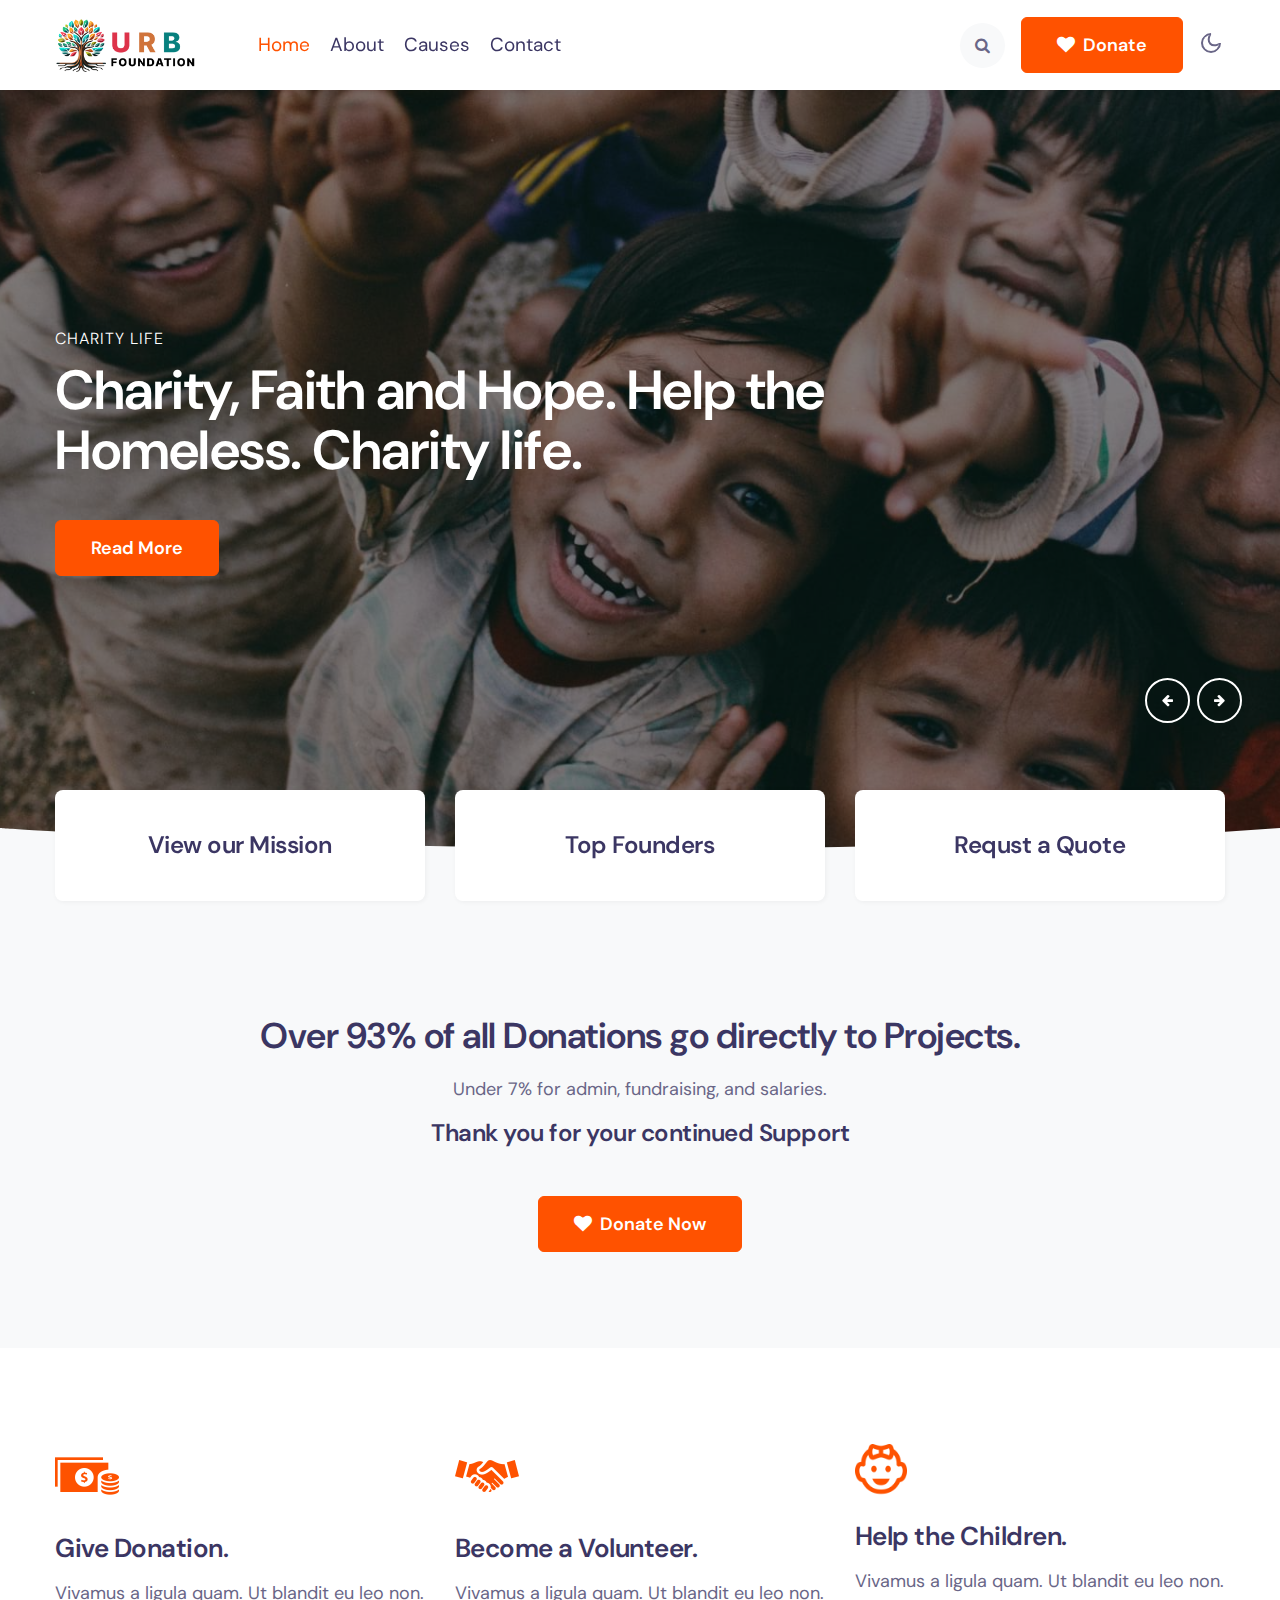
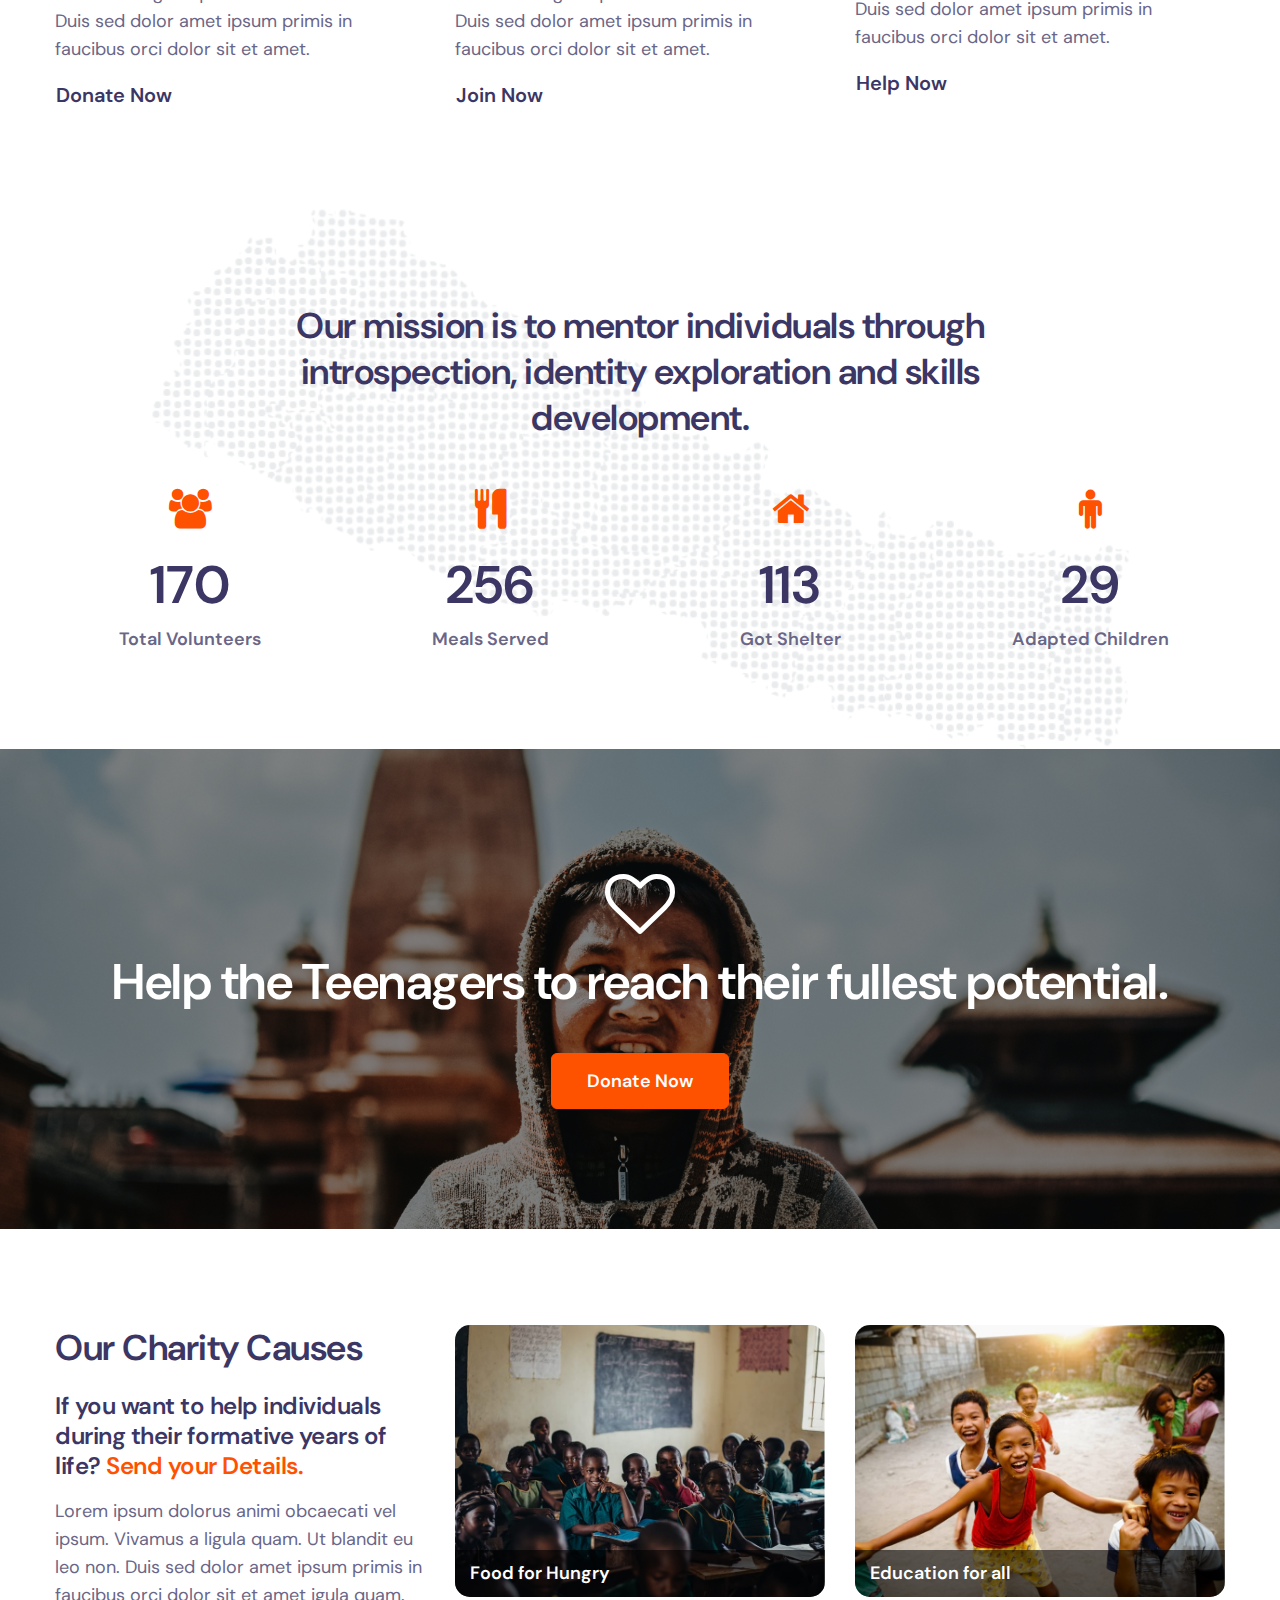
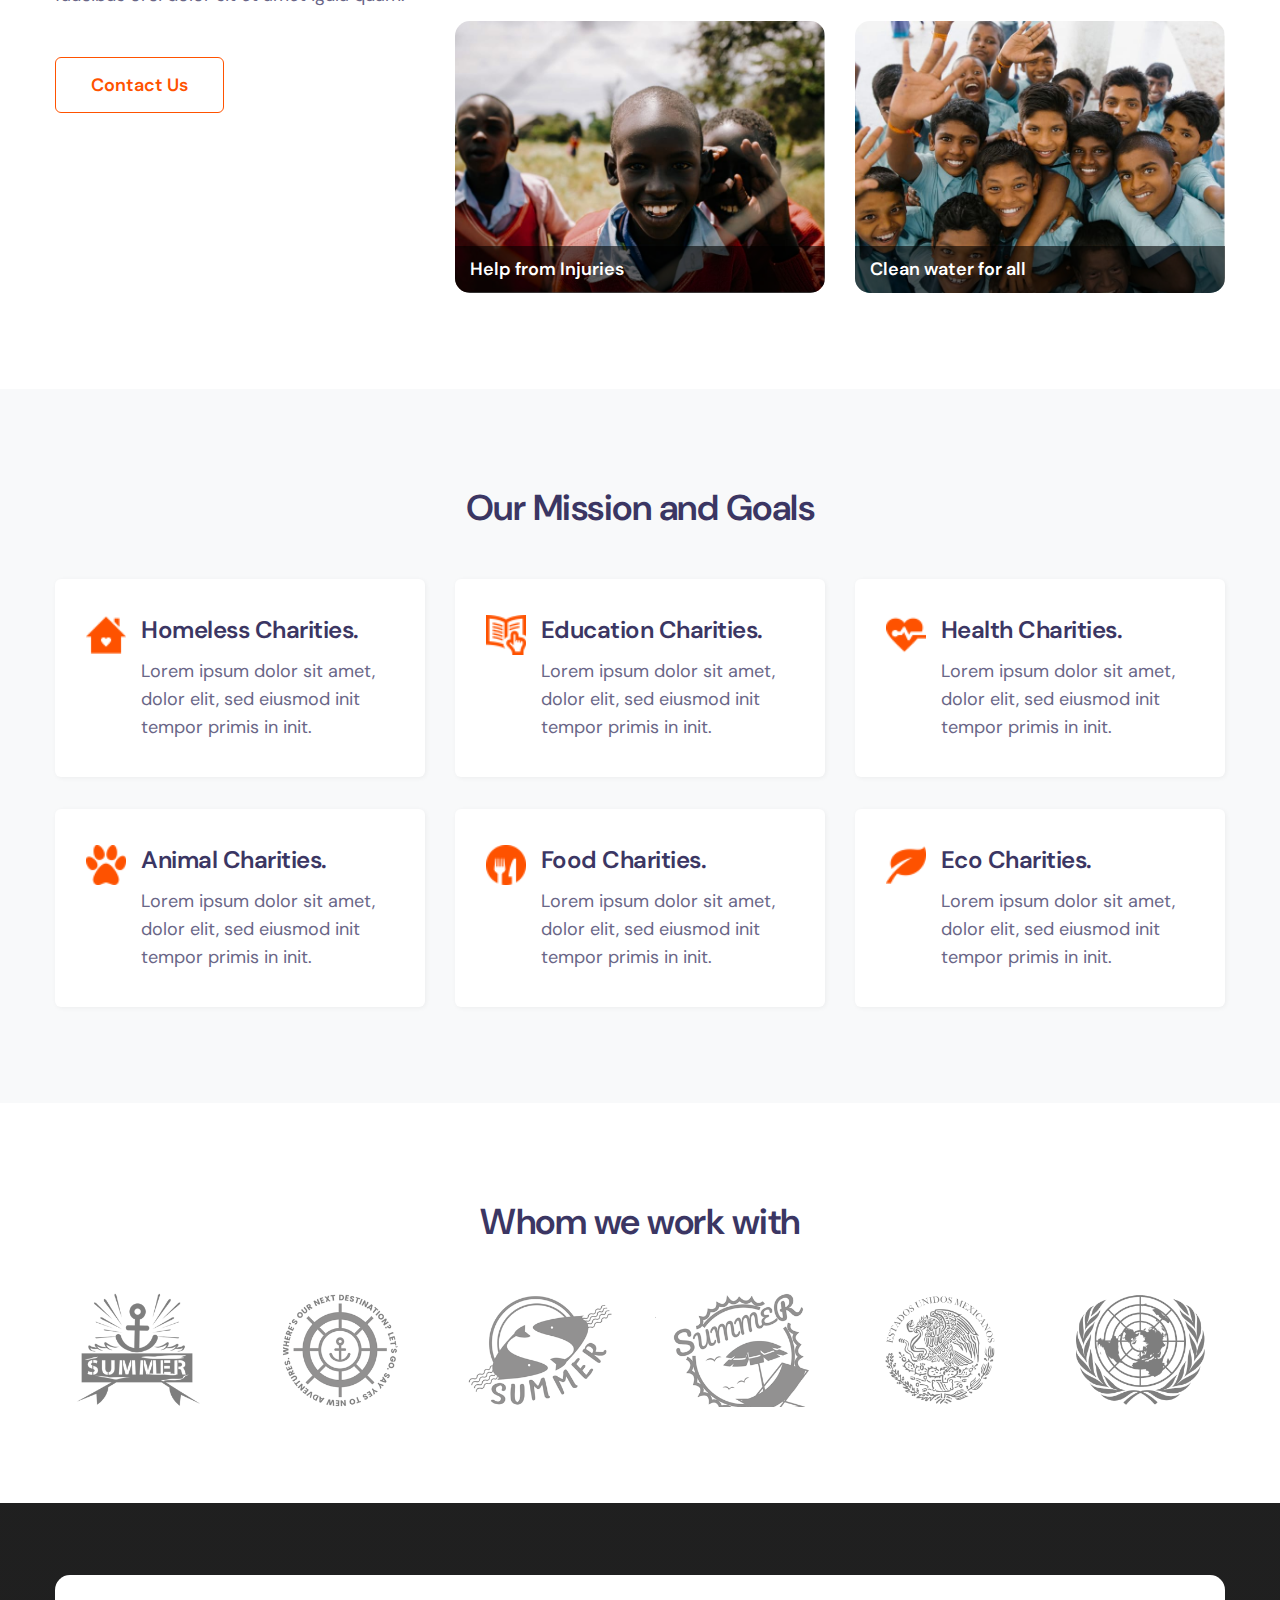
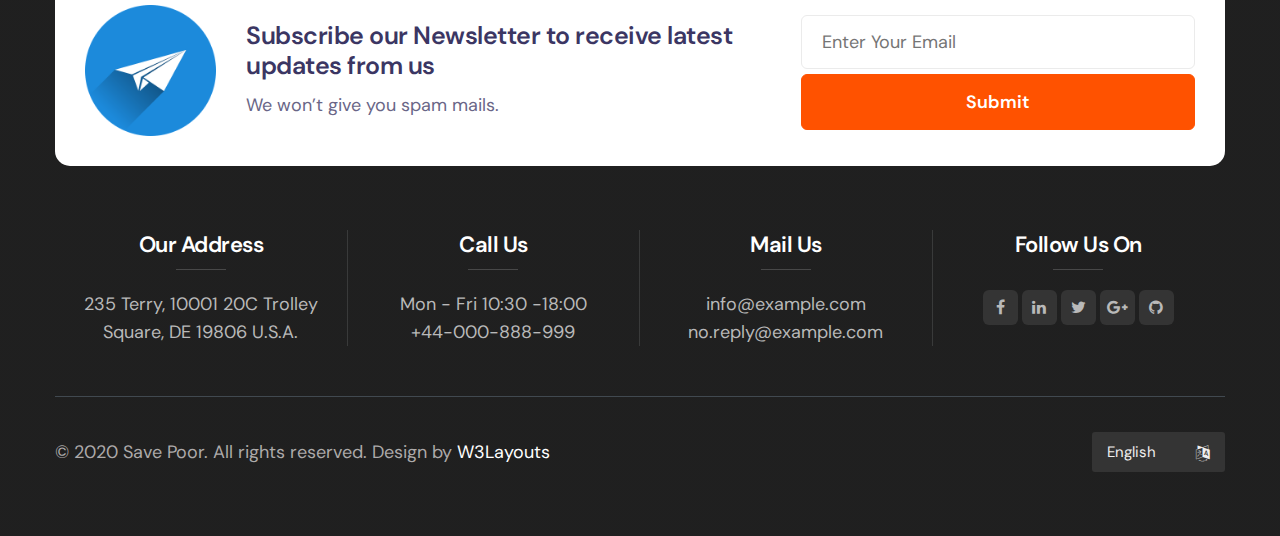
==== index.html @ 0630d2bf "Initial commit" ====
<!--
Author: W3layouts
Author URL: http://w3layouts.com
-->
<!doctype html>
<html lang="en">
  <head>
    <!-- Required meta tags -->
    <meta charset="utf-8">
    <meta name="viewport" content="width=device-width, initial-scale=1, shrink-to-fit=no">

    <title>URB - Charity Category Responsive Website Template | Home : W3layouts</title>

    <link href="//fonts.googleapis.com/css2?family=DM+Sans:wght@400;700&display=swap" rel="stylesheet">
    
    <!-- Template CSS -->
    <link rel="stylesheet" href="assets/css/style-starter.css">
  </head>
  <body>
<!--header-->
<header id="site-header" class="fixed-top">
  <div class="container">
    <nav class="navbar navbar-expand-lg stroke">
      <h1><a class="navbar-brand mr-lg-5" href="index.html">
        <img src="assets/images/logo-nav.png" alt="Your logo" title="Your logo" />
        </a></h1>
      <!-- if logo is image enable this   
    <a class="navbar-brand" href="#index.html">
        <img src="image-path" alt="Your logo" title="Your logo" style="height:35px;" />
    </a> -->
      <button class="navbar-toggler  collapsed bg-gradient" type="button" data-toggle="collapse"
        data-target="#navbarTogglerDemo02" aria-controls="navbarTogglerDemo02" aria-expanded="false"
        aria-label="Toggle navigation">
        <span class="navbar-toggler-icon fa icon-expand fa-bars"></span>
        <span class="navbar-toggler-icon fa icon-close fa-times"></span>
        </span>
      </button>

      <div class="collapse navbar-collapse" id="navbarTogglerDemo02">
        <ul class="navbar-nav w-100">
          <li class="nav-item active">
            <a class="nav-link" href="index.html">Home <span class="sr-only">(current)</span></a>
          </li>
          <li class="nav-item @@about__active">
            <a class="nav-link" href="about.html">About</a>
          </li>
          <li class="nav-item @@causes__active">
            <a class="nav-link" href="causes.html">Causes</a>
          </li>
          <li class="nav-item @@contact__active">
            <a class="nav-link" href="contact.html">Contact</a>
          </li>
          <li class="ml-lg-auto mr-lg-0 m-auto">
            <!--/search-right-->
            <div class="search-right">
              <a href="#search" title="search"><span class="fa fa-search" aria-hidden="true"></span></a>
              <!-- search popup -->
              <div id="search" class="pop-overlay">
                  <div class="popup">
                      <h4 class="mb-3">Search here</h4>
                      <form action="error.html" method="GET" class="search-box">
                          <input type="search" placeholder="Enter Keyword" name="search" required="required"
                              autofocus="">
                          <button type="submit" class="btn btn-style btn-primary">Search</button>
                      </form>

                  </div>
                  <a class="close" href="#close">×</a>
              </div>
              <!-- /search popup -->
          </div>
          <!--//search-right-->
          </li>
          <li class="align-self">
            <a href="#donate" class="btn btn-style btn-primary ml-lg-3 mr-lg-2"><span class="fa fa-heart mr-1"></span> Donate</a>
          </li>
        </ul>
      </div>
      <!-- toggle switch for light and dark theme -->
      <div class="mobile-position">
        <nav class="navigation">
          <div class="theme-switch-wrapper">
            <label class="theme-switch" for="checkbox">
              <input type="checkbox" id="checkbox">
              <div class="mode-container">
                <i class="gg-sun"></i>
                <i class="gg-moon"></i>
              </div>
            </label>
          </div>
        </nav>
      </div>
      <!-- //toggle switch for light and dark theme -->
    </nav>
  </div>
</header>
<!-- //header -->
<!-- main-slider -->
<section class="w3l-main-slider" id="home">
    <div class="companies20-content">
        <div class="owl-one owl-carousel owl-theme">
            <div class="item">
                <li>
                    <div class="slider-info banner-view bg bg2">
                        <div class="banner-info">
                            <div class="container">
                                <div class="banner-info-bg text-left">
                                    <p>Charity Life</p>
                                    <h5>Charity, Faith and Hope. Help the Homeless. Charity life.</h5>
                                    <a href="about.html" class="btn btn-primary btn-style">Read More</a>
                                </div>
                            </div>
                        </div>
                    </div>
                </li>
            </div>
            <div class="item">
                <li>
                    <div class="slider-info  banner-view banner-top1 bg bg2">
                        <div class="banner-info">
                            <div class="container">
                                <div class="banner-info-bg text-left">
                                    <p>Save Children</p>
                                    <h5>Donate with Kindness. Every amount Donated by you Counts.</h5>
                                    <a href="about.html" class="btn btn-primary btn-style">Read More</a>
                                </div>
                            </div>
                        </div>
                    </div>
                </li>
            </div>
            <div class="item">
                <li>
                    <div class="slider-info banner-view banner-top2 bg bg2">
                        <div class="banner-info">
                            <div class="container">
                                <div class="banner-info-bg text-left">
                                    <p>Unconditional Help</p>
                                    <h5>Give a Helping hand. We all need to come together. Our Mission.</h5>
                                    <a href="about.html" class="btn btn-primary btn-style">Read More</a>
                                </div>
                            </div>
                        </div>
                    </div>
                </li>
            </div>
            <div class="item">
                <li>
                    <div class="slider-info banner-view banner-top3 bg bg2">
                        <div class="banner-info">
                            <div class="container">
                                <div class="banner-info-bg text-left">
                                    <p>Unconditional Help</p>
                                    <h5>Should Children suffer this way? Don't leave Orphans alone</h5>
                                    <a href="about.html" class="btn btn-primary btn-style">Read More</a>
                                </div>
                            </div>
                        </div>
                    </div>
                </li>
            </div>
        </div>
    </div>
</section>
<!-- /main-slider -->
<!-- banner image bottom shape -->
<div class="position-relative">
    <div class="shape overflow-hidden">
        <svg viewBox="0 0 2880 48" fill="none" xmlns="http://www.w3.org/2000/svg">
            <path d="M0 48H1437.5H2880V0H2160C1442.5 52 720 0 720 0H0V48Z" fill="currentColor">
            </path>
        </svg>
    </div>
</div>
<!-- //banner image bottom shape -->
<!-- home page block1 -->
<section class="homeblock1">
    <div class="container">
        <div class="row">
            <div class="col-lg-4 col-md-6 col-sm-12">
                <div class="box-wrap">
                    <h4><a href="#mission">View our Mission</a></h4>
                </div>
            </div>
            <div class="col-lg-4 col-md-6 col-sm-12 mt-md-0 mt-sm-4 mt-3">
                <div class="box-wrap">
                    <h4><a href="#team">Top Founders</a></h4>
                </div>
            </div>
            <div class="col-lg-4 col-md-6 col-sm-12 mt-lg-0 mt-sm-4 mt-3">
                <div class="box-wrap">
                    <h4><a href="contact.html">Requst a Quote</a></h4>
                </div>
            </div>
        </div>
    </div>
</section>
<!-- //home page block1 -->
<!-- middle -->
	<div class="middle py-5" id="facts">
		<div class="container pt-lg-3">
			<div class="welcome-left text-center py-md-5 py-3">
                <h3 class="title-big">Over 93% of all Donations go directly to Projects.</h3>
                <p class="my-3">Under 7% for admin, fundraising, and salaries.</p>
                <h4>Thank you for your continued Support </h4>
				<a href="#donate" class="btn btn-style btn-primary mt-sm-5 mt-4"><span class="fa fa-heart mr-1"></span> Donate Now</a>
			</div>
		</div>
	</div>
	<!-- //middle -->

<!-- /bottom-grids-->
<section class="w3l-bottom-grids-6 py-5">
    <div class="container py-lg-5 py-md-4 py-2">
        <div class="grids-area-hny main-cont-wthree-fea row">
            <div class="col-lg-4 col-md-6 grids-feature">
                <div class="area-box">
                    <img src="assets/images/donate.png" alt="">
                    <h4><a href="#feature" class="title-head">Give Donation.</a></h4>
                    <p class="mb-3">Vivamus a ligula quam. Ut blandit eu leo non. Duis sed dolor amet ipsum primis in faucibus orci dolor sit et amet.</p>
                    <a href="#donate" class="btn btn-text">Donate Now </a>
                </div>
            </div>
            <div class="col-lg-4 col-md-6 grids-feature mt-md-0 mt-5">
                <div class="area-box">
                    <img src="assets/images/volunteer.png" alt="">
                    <h4><a href="#feature" class="title-head">Become a Volunteer.</a></h4>
                    <p class="mb-3">Vivamus a ligula quam. Ut blandit eu leo non. Duis sed dolor amet ipsum primis in faucibus orci dolor sit et amet.</p>
                    <a href="contact.html" class="btn btn-text">Join Now </a>
                </div>
            </div>
            <div class="col-lg-4 col-md-6 grids-feature mt-lg-0 mt-5">
                <div class="area-box">
                    <img src="assets/images/child.png" alt="" width="52px"> 
                    <h4><a href="#feature" class="title-head">Help the Children.</a></h4>
                    <p class="mb-3">Vivamus a ligula quam. Ut blandit eu leo non. Duis sed dolor amet ipsum primis in faucibus orci dolor sit et amet.</p>
                    <a href="#donate" class="btn btn-text">Help Now </a>
                </div>
            </div>
        </div>
    </div>
</section>
<!-- //bottom-grids-->
<!-- stats -->
<section class="w3_stats py-5" id="stats">
    <div class="container py-lg-5 py-md-4 py-2">
        <div class="title-content text-center">
            <h3 class="title-big"> Our mission is to mentor individuals through introspection, identity exploration and skills development.</h3>
        </div>
        <div class="w3-stats text-center">
            <div class="row">
                <div class="col-md-3 col-6">
                    <div class="counter">
                        <span class="fa fa-users"></span>
                        <div class="timer count-title count-number mt-3" data-to="1500" data-speed="1500"></div>
                        <p class="count-text ">Total Volunteers</p>
                    </div>
                </div>
                <div class="col-md-3 col-6">
                    <div class="counter">
                        <span class="fa fa-cutlery"></span>
                        <div class="timer count-title count-number mt-3" data-to="2256" data-speed="1500"></div>
                        <p class="count-text ">Meals Served</p>
                    </div>
                </div>
                <div class="col-md-3 col-6">
                    <div class="counter">
                        <span class="fa fa-home"></span>
                        <div class="timer count-title count-number mt-3" data-to="1000" data-speed="1500"></div>
                        <p class="count-text ">Got Shelter</p>
                    </div>
                </div>
                <div class="col-md-3 col-6">
                    <div class="counter">
                        <span class="fa fa-male"></span>
                        <div class="timer count-title count-number mt-3" data-to="260" data-speed="1500"></div>
                        <p class="count-text ">Adapted Children</p>
                    </div>
                </div>
            </div>
        </div>
    </div>
</section>
<!-- //stats -->
<!-- bg -->
<div class="w3l-bg py-5">
    <div class="container py-lg-5 py-md-4">
        <div class="welcome-left text-center py-lg-4">
            <span class="fa fa-heart-o"></span>
            <h3 class="title-big"> Help the Teenagers to reach their fullest potential.</h3>
            <a href="#donate" class="btn btn-style btn-primary mt-sm-5 mt-4">Donate Now</a>
        </div>
    </div>
</div>
<!-- //bg -->
<section class="w3l-index5 py-5" id="causes">
    <div class="container py-lg-5 py-md-4">
        <div class="row">
            <div class="col-lg-4">
                <div class="header-section">
                    <h3 class="title-big">Our Charity Causes </h3>
                    <h4>If you want to help individuals during their formative years of life? <a href="#url">Send your Details.</a></h4>
                    <p class="mt-3 mb-lg-5 mb-4"> Lorem ipsum dolorus animi obcaecati vel ipsum. Vivamus a ligula quam.
                        Ut blandit eu leo non. Duis sed dolor amet ipsum primis in faucibus orci dolor sit et amet igula quam.</p>
                </div>
                <a href="contact.html" class="btn btn-outline-primary btn-style">Contact Us</a>
            </div>
            <div class="col-lg-4 col-md-6 mt-lg-0 mt-5">
                <div class="img-block">
                    <a href="causes.html">
                        <img src="assets/images/blog5.jpg" class="img-fluid radius-image-full" alt="image" />
                        <span class="title">Food for Hungry</span>
                    </a>
                </div>
                <div class="img-block mt-4">
                    <a href="causes.html"> <img src="assets/images/blog2.jpg" class="img-fluid radius-image-full"
                            alt="image" />
                        <span class="title">Help from Injuries</span>
                    </a>
                </div>
            </div>
            <div class="col-lg-4 col-md-6 mt-lg-0 mt-md-5 mt-4">
                <div class="img-block">
                    <a href="causes.html"> <img src="assets/images/blog3.jpg" class="img-fluid radius-image-full"
                            alt="image" />
                        <span class="title">Education for all</span>
                    </a>
                </div>
                <div class="img-block mt-4">
                    <a href="causes.html">
                        <img src="assets/images/blog4.jpg" class="img-fluid radius-image-full" alt="image" />
                        <span class="title">Clean water for all</span>
                    </a>
                </div>
            </div>
        </div>
    </div>
</section>

<section class="w3-services-ab py-5" id="mission">
    <div class="container py-lg-5 py-md-4">
        <h3 class="title-big text-center mb-5">Our Mission and Goals</h3>
        <div class="w3-services-grids">
            <div class="fea-gd-vv row">
                <div class="col-lg-4 col-md-6">
                    <div class="float-lt feature-gd">
                        <div class="icon">
                            <img src="assets/images/home.png" alt="" class="img-fluid">
                        </div>
                        <div class="icon-info">
                            <h5>Homeless Charities.</h5>
                            <p> Lorem ipsum dolor sit amet, dolor elit, sed eiusmod init
                                tempor primis in init.</p>

                        </div>
                    </div>
                </div>
                <div class="col-lg-4 col-md-6 mt-md-0 mt-4">
                    <div class="float-mid feature-gd">
                        <div class="icon">
                            <img src="assets/images/education.png" alt="" class="img-fluid">
                        </div>
                        <div class="icon-info">
                            <h5>Education Charities.</h5>
                            <p> Lorem ipsum dolor sit amet, dolor elit, sed eiusmod init
                                tempor primis in init.</p>
                        </div>
                    </div>
                </div>
                <div class="col-lg-4 col-md-6 mt-lg-0 mt-4">
                    <div class="float-rt feature-gd">
                        <div class="icon">
                            <img src="assets/images/health.png" alt="" class="img-fluid">
                        </div>
                        <div class="icon-info">
                            <h5>Health Charities.</h5>
                            <p> Lorem ipsum dolor sit amet, dolor elit, sed eiusmod init
                                tempor primis in init.</p>
                        </div>
                    </div>
                </div>
                <div class="col-lg-4 col-md-6 mt-4 pt-md-2">
                    <div class="float-lt feature-gd">
                        <div class="icon">
                            <img src="assets/images/icon1.png" alt="" class="img-fluid">
                        </div>
                        <div class="icon-info">
                            <h5>Animal Charities.</h5>
                            <p> Lorem ipsum dolor sit amet, dolor elit, sed eiusmod init
                                tempor primis in init.</p>

                        </div>
                    </div>
                </div>
                <div class="col-lg-4 col-md-6 mt-4 pt-md-2">
                    <div class="float-lt feature-gd">
                        <div class="icon">
                            <img src="assets/images/food.png" alt="" class="img-fluid">
                        </div>
                        <div class="icon-info">
                            <h5>Food Charities.</h5>
                            <p> Lorem ipsum dolor sit amet, dolor elit, sed eiusmod init
                                tempor primis in init.</p>

                        </div>
                    </div>
                </div>
                <div class="col-lg-4 col-md-6 mt-4 pt-md-2">
                    <div class="float-lt feature-gd">
                        <div class="icon">
                            <img src="assets/images/eco.png" alt="" class="img-fluid">
                        </div>
                        <div class="icon-info">
                            <h5>Eco Charities.</h5>
                            <p> Lorem ipsum dolor sit amet, dolor elit, sed eiusmod init
                                tempor primis in init.</p>

                        </div>
                    </div>
                </div>
            </div>
        </div>
    </div>
</section>

<section class="w3l-clients py-5" id="clients">
    <div class="call-w3 py-lg-5 py-md-4">
        <div class="container">
            <h3 class="title-big text-center">Whom we work with</h3>
            <div class="company-logos text-center mt-5">
                <div class="row logos">
                    <div class="col-lg-2 col-md-3 col-4">
                        <img src="assets/images/brand1.png" alt="" class="img-fluid">
                    </div>
                    <div class="col-lg-2 col-md-3 col-4">
                        <img src="assets/images/brand2.png" alt="" class="img-fluid">
                    </div>
                    <div class="col-lg-2 col-md-3 col-4">
                        <img src="assets/images/brand3.png" alt="" class="img-fluid">
                    </div>
                    <div class="col-lg-2 col-md-3 col-4 mt-md-0 mt-4">
                        <img src="assets/images/brand4.png" alt="" class="img-fluid">
                    </div>
                    <div class="col-lg-2 col-md-3 col-4 mt-lg-0 mt-4">
                        <img src="assets/images/brand5.png" alt="" class="img-fluid">
                    </div>
                    <div class="col-lg-2 col-md-3 col-4 mt-lg-0 mt-4">
                        <img src="assets/images/brand6.png" alt="" class="img-fluid">
                    </div>
                </div>
            </div>
        </div>
    </div>
</section>
<!-- footer 14 -->
<div class="w3l-footer-main">
  <div class="w3l-sub-footer-content">
      <section class="_form-3">
          <div class="form-main">
              <div class="container">
                  <div class="middle-section grid-column top-bottom">
                      <div class="image grid-three-column">
                          <img src="assets/images/subscribe.png" alt="" class="img-fluid radius-image-full">
                      </div>
                      <div class="text-grid grid-three-column">
                          <h2>Subscribe our Newsletter to receive latest updates from us</h2>
                          <p>We won’t give you spam mails.</p>
                      </div>
                      <div class="form-text grid-three-column">
                          <form action="/" method="GET">
                              <input type="email" name=" placeholder" placeholder="Enter Your Email" required="">
                              <button type="submit" class="btn btn-style btn-primary">Submit</button>
                          </form>
                      </div>
                  </div>
              </div>
          </div>
      </section>
      <!-- Footers-14 -->
      <footer class="footer-14">
          <div id="footers14-block">
              <div class="container">
                  <div class="footers20-content">
                      <div class="d-grid grid-col-4 grids-content">
                          <div class="column">
                              <h4>Our Address</h4>
                                <p>235 Terry, 10001 20C Trolley Square,
                                  DE 19806  U.S.A.</p>
                          </div>
                          <div class="column">
                              <h4>Call Us</h4>
                              <p>Mon - Fri 10:30 -18:00</p>
                              <p><a href="tel:+44-000-888-999">+44-000-888-999</a></p>
                          </div>
                          <div class="column">
                              <h4>Mail Us</h4>
                              <p><a href="mailto:info@example.com">info@example.com</a></p>
                              <p><a href="mailto:no.reply@example.com">no.reply@example.com</a></p>
                          </div>
                          <div class="column">
                              <h4>Follow Us On</h4>
                              <ul>
                                  <li><a href="#facebook"><span class="fa fa-facebook"
                                              aria-hidden="true"></span></a>
                                  </li>
                                  <li><a href="#linkedin"><span class="fa fa-linkedin"
                                              aria-hidden="true"></span></a>
                                  </li>
                                  <li><a href="#twitter"><span class="fa fa-twitter"
                                              aria-hidden="true"></span></a>
                                  </li>
                                  <li><a href="#google"><span class="fa fa-google-plus"
                                              aria-hidden="true"></span></a>
                                  </li>
                                  <li><a href="#github"><span class="fa fa-github" aria-hidden="true"></span></a>
                                  </li>
                              </ul>
                          </div>
                      </div>
                  </div>
                  <div class="footers14-bottom d-flex">
                      <div class="copyright">
                          <p>© 2020 Save Poor. All rights reserved. Design by <a href="https://w3layouts.com/"
                                  target="_blank">W3Layouts</a></p>
                      </div>
                      <div class="language-select d-flex">
                          <span class="fa fa-language" aria-hidden="true"></span>
                          <select>
                              <option>English</option>
                              <option>Estonina</option>
                              <option>Deutsch</option>
                              <option>Nederlan;ds</option>
                          </select>
                      </div>
                  </div>
              </div>
          </div>
          <!-- move top -->
          <button onclick="topFunction()" id="movetop" title="Go to top">
              &uarr;
          </button>
          <script>
              // When the user scrolls down 20px from the top of the document, show the button
              window.onscroll = function () {
                  scrollFunction()
              };

              function scrollFunction() {
                  if (document.body.scrollTop > 20 || document.documentElement.scrollTop > 20) {
                      document.getElementById("movetop").style.display = "block";
                  } else {
                      document.getElementById("movetop").style.display = "none";
                  }
              }

              // When the user clicks on the button, scroll to the top of the document
              function topFunction() {
                  document.body.scrollTop = 0;
                  document.documentElement.scrollTop = 0;
              }
          </script>
          <!-- /move top -->

      </footer>
      <!-- Footers-14 -->
  </div>
</div>
<!-- //footer 14 -->

<script src="assets/js/jquery-3.3.1.min.js"></script> <!-- Common jquery plugin -->

<script src="assets/js/theme-change.js"></script><!-- theme switch js (light and dark)-->
<script src="assets/js/owl.carousel.js"></script>

<!-- script for banner slider-->
<script>
  $(document).ready(function () {
    $('.owl-one').owlCarousel({
      loop: true,
      dots: false,
      margin: 0,
      nav: true,
      responsiveClass: true,
      autoplay: true,
      autoplayTimeout: 5000,
      autoplaySpeed: 1000,
      autoplayHoverPause: false,
      responsive: {
        0: {
          items: 1
        },
        480: {
          items: 1
        },
        667: {
          items: 1
        },
        1000: {
          items: 1
        }
      }
    })
  })
</script>
<!-- //script -->

<!-- script for tesimonials carousel slider -->
<script>
  $(document).ready(function () {
    $("#owl-demo1").owlCarousel({
      loop: true,
      margin: 20,
      nav: false,
      responsiveClass: true,
      responsive: {
        0: {
          items: 1
        },
        736: {
          items: 1
        },
        1000: {
          items: 2,
          loop: false
        }
      }
    })
  })
</script>
<!-- //script for tesimonials carousel slider -->

<script src="assets/js/counter.js"></script>

<!--/MENU-JS-->
<script>
  $(window).on("scroll", function () {
    var scroll = $(window).scrollTop();

    if (scroll >= 80) {
      $("#site-header").addClass("nav-fixed");
    } else {
      $("#site-header").removeClass("nav-fixed");
    }
  });

  //Main navigation Active Class Add Remove
  $(".navbar-toggler").on("click", function () {
    $("header").toggleClass("active");
  });
  $(document).on("ready", function () {
    if ($(window).width() > 991) {
      $("header").removeClass("active");
    }
    $(window).on("resize", function () {
      if ($(window).width() > 991) {
        $("header").removeClass("active");
      }
    });
  });
</script>
<!--//MENU-JS-->

<!-- disable body scroll which navbar is in active -->
<script>
  $(function () {
    $('.navbar-toggler').click(function () {
      $('body').toggleClass('noscroll');
    })
  });
</script>
<!-- //disable body scroll which navbar is in active -->

<!--bootstrap-->
<script src="assets/js/bootstrap.min.js"></script>
<!-- //bootstrap-->
</body>

</html>
---- assets/css/style-starter.css ----
@charset "UTF-8";
/*--
Author: W3layouts
Author URL: http://w3layouts.com
--*/
/*!
 * Bootstrap v4.4.1 (https://getbootstrap.com/)
 * Copyright 2011-2019 The Bootstrap Authors
 * Copyright 2011-2019 Twitter, Inc.
 * Licensed under MIT (https://github.com/twbs/bootstrap/blob/master/LICENSE)
 */
:root {
  --blue: #007bff;
  --indigo: #6610f2;
  --purple: #6f42c1;
  --pink: #e83e8c;
  --red: #dc3545;
  --orange: #fd7e14;
  --yellow: #ffc107;
  --green: #28a745;
  --teal: #20c997;
  --cyan: #17a2b8;
  --white: #fff;
  --gray: #6c757d;
  --gray-dark: #343a40;
  --primary: #ff5200;
  --secondary: #6c757d;
  --success: #28a745;
  --info: #17a2b8;
  --warning: #ffc107;
  --danger: #dc3545;
  --light: #f8f9fa;
  --dark: #343a40;
  --breakpoint-xs: 0;
  --breakpoint-sm: 576px;
  --breakpoint-md: 768px;
  --breakpoint-lg: 992px;
  --breakpoint-xl: 1200px;
  --font-family-sans-serif: -apple-system, BlinkMacSystemFont, "Segoe UI", Roboto, "Helvetica Neue", Arial, "Noto Sans", sans-serif, "Apple Color Emoji", "Segoe UI Emoji", "Segoe UI Symbol", "Noto Color Emoji";
  --font-family-monospace: SFMono-Regular, Menlo, Monaco, Consolas, "Liberation Mono", "Courier New", monospace; }

*,
*::before,
*::after {
  box-sizing: border-box; }

html {
  font-family: sans-serif;
  line-height: 1.15;
  -webkit-text-size-adjust: 100%;
  -webkit-tap-highlight-color: rgba(0, 0, 0, 0); }

article, aside, figcaption, figure, footer, header, hgroup, main, nav, section {
  display: block; }

body {
  margin: 0;
  font-family: -apple-system, BlinkMacSystemFont, "Segoe UI", Roboto, "Helvetica Neue", Arial, "Noto Sans", sans-serif, "Apple Color Emoji", "Segoe UI Emoji", "Segoe UI Symbol", "Noto Color Emoji";
  font-size: 1rem;
  font-weight: 400;
  line-height: 1.5;
  color: #212529;
  text-align: left;
  background-color: #fff; }

[tabindex="-1"]:focus:not(:focus-visible) {
  outline: 0 !important; }

hr {
  box-sizing: content-box;
  height: 0;
  overflow: visible; }

h1, h2, h3, h4, h5, h6 {
  margin-top: 0;
  margin-bottom: 0.5rem; }

p {
  margin-top: 0;
  margin-bottom: 1rem; }

abbr[title],
abbr[data-original-title] {
  text-decoration: underline;
  -webkit-text-decoration: underline dotted;
          text-decoration: underline dotted;
  cursor: help;
  border-bottom: 0;
  -webkit-text-decoration-skip-ink: none;
          text-decoration-skip-ink: none; }

address {
  margin-bottom: 1rem;
  font-style: normal;
  line-height: inherit; }

ol,
ul,
dl {
  margin-top: 0;
  margin-bottom: 1rem; }

ol ol,
ul ul,
ol ul,
ul ol {
  margin-bottom: 0; }

dt {
  font-weight: 700; }

dd {
  margin-bottom: .5rem;
  margin-left: 0; }

blockquote {
  margin: 0 0 1rem; }

b,
strong {
  font-weight: bolder; }

small {
  font-size: 80%; }

sub,
sup {
  position: relative;
  font-size: 75%;
  line-height: 0;
  vertical-align: baseline; }

sub {
  bottom: -.25em; }

sup {
  top: -.5em; }

a {
  color: #ff5200;
  text-decoration: none;
  background-color: transparent; }
  a:hover {
    color: #b33900;
    text-decoration: underline; }

a:not([href]) {
  color: inherit;
  text-decoration: none; }
  a:not([href]):hover {
    color: inherit;
    text-decoration: none; }

pre,
code,
kbd,
samp {
  font-family: SFMono-Regular, Menlo, Monaco, Consolas, "Liberation Mono", "Courier New", monospace;
  font-size: 1em; }

pre {
  margin-top: 0;
  margin-bottom: 1rem;
  overflow: auto; }

figure {
  margin: 0 0 1rem; }

img {
  vertical-align: middle;
  border-style: none; }

svg {
  overflow: hidden;
  vertical-align: middle; }

table {
  border-collapse: collapse; }

caption {
  padding-top: 0.75rem;
  padding-bottom: 0.75rem;
  color: #6c757d;
  text-align: left;
  caption-side: bottom; }

th {
  text-align: inherit; }

label {
  display: inline-block;
  margin-bottom: 0.5rem; }

button {
  border-radius: 0; }

button:focus {
  outline: 1px dotted;
  outline: 5px auto -webkit-focus-ring-color; }

input,
button,
select,
optgroup,
textarea {
  margin: 0;
  font-family: inherit;
  font-size: inherit;
  line-height: inherit; }

button,
input {
  overflow: visible; }

button,
select {
  text-transform: none; }

select {
  word-wrap: normal; }

button,
[type="button"],
[type="reset"],
[type="submit"] {
  -webkit-appearance: button; }

button:not(:disabled),
[type="button"]:not(:disabled),
[type="reset"]:not(:disabled),
[type="submit"]:not(:disabled) {
  cursor: pointer; }

button::-moz-focus-inner,
[type="button"]::-moz-focus-inner,
[type="reset"]::-moz-focus-inner,
[type="submit"]::-moz-focus-inner {
  padding: 0;
  border-style: none; }

input[type="radio"],
input[type="checkbox"] {
  box-sizing: border-box;
  padding: 0; }

input[type="date"],
input[type="time"],
input[type="datetime-local"],
input[type="month"] {
  -webkit-appearance: listbox; }

textarea {
  overflow: auto;
  resize: vertical; }

fieldset {
  min-width: 0;
  padding: 0;
  margin: 0;
  border: 0; }

legend {
  display: block;
  width: 100%;
  max-width: 100%;
  padding: 0;
  margin-bottom: .5rem;
  font-size: 1.5rem;
  line-height: inherit;
  color: inherit;
  white-space: normal; }
  @media (max-width: 1200px) {
    legend {
      font-size: calc(1.275rem + 0.3vw) ; } }

progress {
  vertical-align: baseline; }

[type="number"]::-webkit-inner-spin-button,
[type="number"]::-webkit-outer-spin-button {
  height: auto; }

[type="search"] {
  outline-offset: -2px;
  -webkit-appearance: none; }

[type="search"]::-webkit-search-decoration {
  -webkit-appearance: none; }

::-webkit-file-upload-button {
  font: inherit;
  -webkit-appearance: button; }

output {
  display: inline-block; }

summary {
  display: list-item;
  cursor: pointer; }

template {
  display: none; }

[hidden] {
  display: none !important; }

h1, h2, h3, h4, h5, h6,
.h1, .h2, .h3, .h4, .h5, .h6 {
  margin-bottom: 0.5rem;
  font-weight: 500;
  line-height: 1.2; }

h1, .h1 {
  font-size: 2.5rem; }
  @media (max-width: 1200px) {
    h1, .h1 {
      font-size: calc(1.375rem + 1.5vw) ; } }

h2, .h2 {
  font-size: 2rem; }
  @media (max-width: 1200px) {
    h2, .h2 {
      font-size: calc(1.325rem + 0.9vw) ; } }

h3, .h3 {
  font-size: 1.75rem; }
  @media (max-width: 1200px) {
    h3, .h3 {
      font-size: calc(1.3rem + 0.6vw) ; } }

h4, .h4 {
  font-size: 1.5rem; }
  @media (max-width: 1200px) {
    h4, .h4 {
      font-size: calc(1.275rem + 0.3vw) ; } }

h5, .h5 {
  font-size: 1.25rem; }

h6, .h6 {
  font-size: 1rem; }

.lead {
  font-size: 1.25rem;
  font-weight: 300; }

.display-1 {
  font-size: 6rem;
  font-weight: 300;
  line-height: 1.2; }
  @media (max-width: 1200px) {
    .display-1 {
      font-size: calc(1.725rem + 5.7vw) ; } }

.display-2 {
  font-size: 5.5rem;
  font-weight: 300;
  line-height: 1.2; }
  @media (max-width: 1200px) {
    .display-2 {
      font-size: calc(1.675rem + 5.1vw) ; } }

.display-3 {
  font-size: 4.5rem;
  font-weight: 300;
  line-height: 1.2; }
  @media (max-width: 1200px) {
    .display-3 {
      font-size: calc(1.575rem + 3.9vw) ; } }

.display-4 {
  font-size: 3.5rem;
  font-weight: 300;
  line-height: 1.2; }
  @media (max-width: 1200px) {
    .display-4 {
      font-size: calc(1.475rem + 2.7vw) ; } }

hr {
  margin-top: 1rem;
  margin-bottom: 1rem;
  border: 0;
  border-top: 1px solid rgba(0, 0, 0, 0.1); }

small,
.small {
  font-size: 80%;
  font-weight: 400; }

mark,
.mark {
  padding: 0.2em;
  background-color: #fcf8e3; }

.list-unstyled {
  padding-left: 0;
  list-style: none; }

.list-inline {
  padding-left: 0;
  list-style: none; }

.list-inline-item {
  display: inline-block; }
  .list-inline-item:not(:last-child) {
    margin-right: 0.5rem; }

.initialism {
  font-size: 90%;
  text-transform: uppercase; }

.blockquote {
  margin-bottom: 1rem;
  font-size: 1.25rem; }

.blockquote-footer {
  display: block;
  font-size: 80%;
  color: #6c757d; }
  .blockquote-footer::before {
    content: "\2014\00A0"; }

.img-fluid {
  max-width: 100%;
  height: auto; }

.img-thumbnail {
  padding: 0.25rem;
  background-color: #fff;
  border: 1px solid #dee2e6;
  border-radius: 0.25rem;
  max-width: 100%;
  height: auto; }

.figure {
  display: inline-block; }

.figure-img {
  margin-bottom: 0.5rem;
  line-height: 1; }

.figure-caption {
  font-size: 90%;
  color: #6c757d; }

code {
  font-size: 87.5%;
  color: #e83e8c;
  word-wrap: break-word; }
  a > code {
    color: inherit; }

kbd {
  padding: 0.2rem 0.4rem;
  font-size: 87.5%;
  color: #fff;
  background-color: #212529;
  border-radius: 0.2rem; }
  kbd kbd {
    padding: 0;
    font-size: 100%;
    font-weight: 700; }

pre {
  display: block;
  font-size: 87.5%;
  color: #212529; }
  pre code {
    font-size: inherit;
    color: inherit;
    word-break: normal; }

.pre-scrollable {
  max-height: 340px;
  overflow-y: scroll; }

.container {
  width: 100%;
  padding-right: 15px;
  padding-left: 15px;
  margin-right: auto;
  margin-left: auto; }
  @media (min-width: 576px) {
    .container {
      max-width: 540px; } }
  @media (min-width: 768px) {
    .container {
      max-width: 720px; } }
  @media (min-width: 992px) {
    .container {
      max-width: 960px; } }
  @media (min-width: 1200px) {
    .container {
      max-width: 1140px; } }

.container-fluid, .container-sm, .container-md, .container-lg, .container-xl {
  width: 100%;
  padding-right: 15px;
  padding-left: 15px;
  margin-right: auto;
  margin-left: auto; }

@media (min-width: 576px) {
  .container, .container-sm {
    max-width: 540px; } }

@media (min-width: 768px) {
  .container, .container-sm, .container-md {
    max-width: 720px; } }

@media (min-width: 992px) {
  .container, .container-sm, .container-md, .container-lg {
    max-width: 960px; } }

@media (min-width: 1200px) {
  .container, .container-sm, .container-md, .container-lg, .container-xl {
    max-width: 1140px; } }

.row {
  display: flex;
  flex-wrap: wrap;
  margin-right: -15px;
  margin-left: -15px; }

.no-gutters {
  margin-right: 0;
  margin-left: 0; }
  .no-gutters > .col,
  .no-gutters > [class*="col-"] {
    padding-right: 0;
    padding-left: 0; }

.col-1, .col-2, .col-3, .col-4, .col-5, .col-6, .col-7, .col-8, .col-9, .col-10, .col-11, .col-12, .col,
.col-auto, .col-sm-1, .col-sm-2, .col-sm-3, .col-sm-4, .col-sm-5, .col-sm-6, .col-sm-7, .col-sm-8, .col-sm-9, .col-sm-10, .col-sm-11, .col-sm-12, .col-sm,
.col-sm-auto, .col-md-1, .col-md-2, .col-md-3, .col-md-4, .col-md-5, .col-md-6, .col-md-7, .col-md-8, .col-md-9, .col-md-10, .col-md-11, .col-md-12, .col-md,
.col-md-auto, .col-lg-1, .col-lg-2, .col-lg-3, .col-lg-4, .col-lg-5, .col-lg-6, .col-lg-7, .col-lg-8, .col-lg-9, .col-lg-10, .col-lg-11, .col-lg-12, .col-lg,
.col-lg-auto, .col-xl-1, .col-xl-2, .col-xl-3, .col-xl-4, .col-xl-5, .col-xl-6, .col-xl-7, .col-xl-8, .col-xl-9, .col-xl-10, .col-xl-11, .col-xl-12, .col-xl,
.col-xl-auto {
  position: relative;
  width: 100%;
  padding-right: 15px;
  padding-left: 15px; }

.col {
  flex-basis: 0;
  flex-grow: 1;
  max-width: 100%; }

.row-cols-1 > * {
  flex: 0 0 100%;
  max-width: 100%; }

.row-cols-2 > * {
  flex: 0 0 50%;
  max-width: 50%; }

.row-cols-3 > * {
  flex: 0 0 33.33333%;
  max-width: 33.33333%; }

.row-cols-4 > * {
  flex: 0 0 25%;
  max-width: 25%; }

.row-cols-5 > * {
  flex: 0 0 20%;
  max-width: 20%; }

.row-cols-6 > * {
  flex: 0 0 16.66667%;
  max-width: 16.66667%; }

.col-auto {
  flex: 0 0 auto;
  width: auto;
  max-width: 100%; }

.col-1 {
  flex: 0 0 8.33333%;
  max-width: 8.33333%; }

.col-2 {
  flex: 0 0 16.66667%;
  max-width: 16.66667%; }

.col-3 {
  flex: 0 0 25%;
  max-width: 25%; }

.col-4 {
  flex: 0 0 33.33333%;
  max-width: 33.33333%; }

.col-5 {
  flex: 0 0 41.66667%;
  max-width: 41.66667%; }

.col-6 {
  flex: 0 0 50%;
  max-width: 50%; }

.col-7 {
  flex: 0 0 58.33333%;
  max-width: 58.33333%; }

.col-8 {
  flex: 0 0 66.66667%;
  max-width: 66.66667%; }

.col-9 {
  flex: 0 0 75%;
  max-width: 75%; }

.col-10 {
  flex: 0 0 83.33333%;
  max-width: 83.33333%; }

.col-11 {
  flex: 0 0 91.66667%;
  max-width: 91.66667%; }

.col-12 {
  flex: 0 0 100%;
  max-width: 100%; }

.order-first {
  order: -1; }

.order-last {
  order: 13; }

.order-0 {
  order: 0; }

.order-1 {
  order: 1; }

.order-2 {
  order: 2; }

.order-3 {
  order: 3; }

.order-4 {
  order: 4; }

.order-5 {
  order: 5; }

.order-6 {
  order: 6; }

.order-7 {
  order: 7; }

.order-8 {
  order: 8; }

.order-9 {
  order: 9; }

.order-10 {
  order: 10; }

.order-11 {
  order: 11; }

.order-12 {
  order: 12; }

.offset-1 {
  margin-left: 8.33333%; }

.offset-2 {
  margin-left: 16.66667%; }

.offset-3 {
  margin-left: 25%; }

.offset-4 {
  margin-left: 33.33333%; }

.offset-5 {
  margin-left: 41.66667%; }

.offset-6 {
  margin-left: 50%; }

.offset-7 {
  margin-left: 58.33333%; }

.offset-8 {
  margin-left: 66.66667%; }

.offset-9 {
  margin-left: 75%; }

.offset-10 {
  margin-left: 83.33333%; }

.offset-11 {
  margin-left: 91.66667%; }

@media (min-width: 576px) {
  .col-sm {
    flex-basis: 0;
    flex-grow: 1;
    max-width: 100%; }
  .row-cols-sm-1 > * {
    flex: 0 0 100%;
    max-width: 100%; }
  .row-cols-sm-2 > * {
    flex: 0 0 50%;
    max-width: 50%; }
  .row-cols-sm-3 > * {
    flex: 0 0 33.33333%;
    max-width: 33.33333%; }
  .row-cols-sm-4 > * {
    flex: 0 0 25%;
    max-width: 25%; }
  .row-cols-sm-5 > * {
    flex: 0 0 20%;
    max-width: 20%; }
  .row-cols-sm-6 > * {
    flex: 0 0 16.66667%;
    max-width: 16.66667%; }
  .col-sm-auto {
    flex: 0 0 auto;
    width: auto;
    max-width: 100%; }
  .col-sm-1 {
    flex: 0 0 8.33333%;
    max-width: 8.33333%; }
  .col-sm-2 {
    flex: 0 0 16.66667%;
    max-width: 16.66667%; }
  .col-sm-3 {
    flex: 0 0 25%;
    max-width: 25%; }
  .col-sm-4 {
    flex: 0 0 33.33333%;
    max-width: 33.33333%; }
  .col-sm-5 {
    flex: 0 0 41.66667%;
    max-width: 41.66667%; }
  .col-sm-6 {
    flex: 0 0 50%;
    max-width: 50%; }
  .col-sm-7 {
    flex: 0 0 58.33333%;
    max-width: 58.33333%; }
  .col-sm-8 {
    flex: 0 0 66.66667%;
    max-width: 66.66667%; }
  .col-sm-9 {
    flex: 0 0 75%;
    max-width: 75%; }
  .col-sm-10 {
    flex: 0 0 83.33333%;
    max-width: 83.33333%; }
  .col-sm-11 {
    flex: 0 0 91.66667%;
    max-width: 91.66667%; }
  .col-sm-12 {
    flex: 0 0 100%;
    max-width: 100%; }
  .order-sm-first {
    order: -1; }
  .order-sm-last {
    order: 13; }
  .order-sm-0 {
    order: 0; }
  .order-sm-1 {
    order: 1; }
  .order-sm-2 {
    order: 2; }
  .order-sm-3 {
    order: 3; }
  .order-sm-4 {
    order: 4; }
  .order-sm-5 {
    order: 5; }
  .order-sm-6 {
    order: 6; }
  .order-sm-7 {
    order: 7; }
  .order-sm-8 {
    order: 8; }
  .order-sm-9 {
    order: 9; }
  .order-sm-10 {
    order: 10; }
  .order-sm-11 {
    order: 11; }
  .order-sm-12 {
    order: 12; }
  .offset-sm-0 {
    margin-left: 0; }
  .offset-sm-1 {
    margin-left: 8.33333%; }
  .offset-sm-2 {
    margin-left: 16.66667%; }
  .offset-sm-3 {
    margin-left: 25%; }
  .offset-sm-4 {
    margin-left: 33.33333%; }
  .offset-sm-5 {
    margin-left: 41.66667%; }
  .offset-sm-6 {
    margin-left: 50%; }
  .offset-sm-7 {
    margin-left: 58.33333%; }
  .offset-sm-8 {
    margin-left: 66.66667%; }
  .offset-sm-9 {
    margin-left: 75%; }
  .offset-sm-10 {
    margin-left: 83.33333%; }
  .offset-sm-11 {
    margin-left: 91.66667%; } }

@media (min-width: 768px) {
  .col-md {
    flex-basis: 0;
    flex-grow: 1;
    max-width: 100%; }
  .row-cols-md-1 > * {
    flex: 0 0 100%;
    max-width: 100%; }
  .row-cols-md-2 > * {
    flex: 0 0 50%;
    max-width: 50%; }
  .row-cols-md-3 > * {
    flex: 0 0 33.33333%;
    max-width: 33.33333%; }
  .row-cols-md-4 > * {
    flex: 0 0 25%;
    max-width: 25%; }
  .row-cols-md-5 > * {
    flex: 0 0 20%;
    max-width: 20%; }
  .row-cols-md-6 > * {
    flex: 0 0 16.66667%;
    max-width: 16.66667%; }
  .col-md-auto {
    flex: 0 0 auto;
    width: auto;
    max-width: 100%; }
  .col-md-1 {
    flex: 0 0 8.33333%;
    max-width: 8.33333%; }
  .col-md-2 {
    flex: 0 0 16.66667%;
    max-width: 16.66667%; }
  .col-md-3 {
    flex: 0 0 25%;
    max-width: 25%; }
  .col-md-4 {
    flex: 0 0 33.33333%;
    max-width: 33.33333%; }
  .col-md-5 {
    flex: 0 0 41.66667%;
    max-width: 41.66667%; }
  .col-md-6 {
    flex: 0 0 50%;
    max-width: 50%; }
  .col-md-7 {
    flex: 0 0 58.33333%;
    max-width: 58.33333%; }
  .col-md-8 {
    flex: 0 0 66.66667%;
    max-width: 66.66667%; }
  .col-md-9 {
    flex: 0 0 75%;
    max-width: 75%; }
  .col-md-10 {
    flex: 0 0 83.33333%;
    max-width: 83.33333%; }
  .col-md-11 {
    flex: 0 0 91.66667%;
    max-width: 91.66667%; }
  .col-md-12 {
    flex: 0 0 100%;
    max-width: 100%; }
  .order-md-first {
    order: -1; }
  .order-md-last {
    order: 13; }
  .order-md-0 {
    order: 0; }
  .order-md-1 {
    order: 1; }
  .order-md-2 {
    order: 2; }
  .order-md-3 {
    order: 3; }
  .order-md-4 {
    order: 4; }
  .order-md-5 {
    order: 5; }
  .order-md-6 {
    order: 6; }
  .order-md-7 {
    order: 7; }
  .order-md-8 {
    order: 8; }
  .order-md-9 {
    order: 9; }
  .order-md-10 {
    order: 10; }
  .order-md-11 {
    order: 11; }
  .order-md-12 {
    order: 12; }
  .offset-md-0 {
    margin-left: 0; }
  .offset-md-1 {
    margin-left: 8.33333%; }
  .offset-md-2 {
    margin-left: 16.66667%; }
  .offset-md-3 {
    margin-left: 25%; }
  .offset-md-4 {
    margin-left: 33.33333%; }
  .offset-md-5 {
    margin-left: 41.66667%; }
  .offset-md-6 {
    margin-left: 50%; }
  .offset-md-7 {
    margin-left: 58.33333%; }
  .offset-md-8 {
    margin-left: 66.66667%; }
  .offset-md-9 {
    margin-left: 75%; }
  .offset-md-10 {
    margin-left: 83.33333%; }
  .offset-md-11 {
    margin-left: 91.66667%; } }

@media (min-width: 992px) {
  .col-lg {
    flex-basis: 0;
    flex-grow: 1;
    max-width: 100%; }
  .row-cols-lg-1 > * {
    flex: 0 0 100%;
    max-width: 100%; }
  .row-cols-lg-2 > * {
    flex: 0 0 50%;
    max-width: 50%; }
  .row-cols-lg-3 > * {
    flex: 0 0 33.33333%;
    max-width: 33.33333%; }
  .row-cols-lg-4 > * {
    flex: 0 0 25%;
    max-width: 25%; }
  .row-cols-lg-5 > * {
    flex: 0 0 20%;
    max-width: 20%; }
  .row-cols-lg-6 > * {
    flex: 0 0 16.66667%;
    max-width: 16.66667%; }
  .col-lg-auto {
    flex: 0 0 auto;
    width: auto;
    max-width: 100%; }
  .col-lg-1 {
    flex: 0 0 8.33333%;
    max-width: 8.33333%; }
  .col-lg-2 {
    flex: 0 0 16.66667%;
    max-width: 16.66667%; }
  .col-lg-3 {
    flex: 0 0 25%;
    max-width: 25%; }
  .col-lg-4 {
    flex: 0 0 33.33333%;
    max-width: 33.33333%; }
  .col-lg-5 {
    flex: 0 0 41.66667%;
    max-width: 41.66667%; }
  .col-lg-6 {
    flex: 0 0 50%;
    max-width: 50%; }
  .col-lg-7 {
    flex: 0 0 58.33333%;
    max-width: 58.33333%; }
  .col-lg-8 {
    flex: 0 0 66.66667%;
    max-width: 66.66667%; }
  .col-lg-9 {
    flex: 0 0 75%;
    max-width: 75%; }
  .col-lg-10 {
    flex: 0 0 83.33333%;
    max-width: 83.33333%; }
  .col-lg-11 {
    flex: 0 0 91.66667%;
    max-width: 91.66667%; }
  .col-lg-12 {
    flex: 0 0 100%;
    max-width: 100%; }
  .order-lg-first {
    order: -1; }
  .order-lg-last {
    order: 13; }
  .order-lg-0 {
    order: 0; }
  .order-lg-1 {
    order: 1; }
  .order-lg-2 {
    order: 2; }
  .order-lg-3 {
    order: 3; }
  .order-lg-4 {
    order: 4; }
  .order-lg-5 {
    order: 5; }
  .order-lg-6 {
    order: 6; }
  .order-lg-7 {
    order: 7; }
  .order-lg-8 {
    order: 8; }
  .order-lg-9 {
    order: 9; }
  .order-lg-10 {
    order: 10; }
  .order-lg-11 {
    order: 11; }
  .order-lg-12 {
    order: 12; }
  .offset-lg-0 {
    margin-left: 0; }
  .offset-lg-1 {
    margin-left: 8.33333%; }
  .offset-lg-2 {
    margin-left: 16.66667%; }
  .offset-lg-3 {
    margin-left: 25%; }
  .offset-lg-4 {
    margin-left: 33.33333%; }
  .offset-lg-5 {
    margin-left: 41.66667%; }
  .offset-lg-6 {
    margin-left: 50%; }
  .offset-lg-7 {
    margin-left: 58.33333%; }
  .offset-lg-8 {
    margin-left: 66.66667%; }
  .offset-lg-9 {
    margin-left: 75%; }
  .offset-lg-10 {
    margin-left: 83.33333%; }
  .offset-lg-11 {
    margin-left: 91.66667%; } }

@media (min-width: 1200px) {
  .col-xl {
    flex-basis: 0;
    flex-grow: 1;
    max-width: 100%; }
  .row-cols-xl-1 > * {
    flex: 0 0 100%;
    max-width: 100%; }
  .row-cols-xl-2 > * {
    flex: 0 0 50%;
    max-width: 50%; }
  .row-cols-xl-3 > * {
    flex: 0 0 33.33333%;
    max-width: 33.33333%; }
  .row-cols-xl-4 > * {
    flex: 0 0 25%;
    max-width: 25%; }
  .row-cols-xl-5 > * {
    flex: 0 0 20%;
    max-width: 20%; }
  .row-cols-xl-6 > * {
    flex: 0 0 16.66667%;
    max-width: 16.66667%; }
  .col-xl-auto {
    flex: 0 0 auto;
    width: auto;
    max-width: 100%; }
  .col-xl-1 {
    flex: 0 0 8.33333%;
    max-width: 8.33333%; }
  .col-xl-2 {
    flex: 0 0 16.66667%;
    max-width: 16.66667%; }
  .col-xl-3 {
    flex: 0 0 25%;
    max-width: 25%; }
  .col-xl-4 {
    flex: 0 0 33.33333%;
    max-width: 33.33333%; }
  .col-xl-5 {
    flex: 0 0 41.66667%;
    max-width: 41.66667%; }
  .col-xl-6 {
    flex: 0 0 50%;
    max-width: 50%; }
  .col-xl-7 {
    flex: 0 0 58.33333%;
    max-width: 58.33333%; }
  .col-xl-8 {
    flex: 0 0 66.66667%;
    max-width: 66.66667%; }
  .col-xl-9 {
    flex: 0 0 75%;
    max-width: 75%; }
  .col-xl-10 {
    flex: 0 0 83.33333%;
    max-width: 83.33333%; }
  .col-xl-11 {
    flex: 0 0 91.66667%;
    max-width: 91.66667%; }
  .col-xl-12 {
    flex: 0 0 100%;
    max-width: 100%; }
  .order-xl-first {
    order: -1; }
  .order-xl-last {
    order: 13; }
  .order-xl-0 {
    order: 0; }
  .order-xl-1 {
    order: 1; }
  .order-xl-2 {
    order: 2; }
  .order-xl-3 {
    order: 3; }
  .order-xl-4 {
    order: 4; }
  .order-xl-5 {
    order: 5; }
  .order-xl-6 {
    order: 6; }
  .order-xl-7 {
    order: 7; }
  .order-xl-8 {
    order: 8; }
  .order-xl-9 {
    order: 9; }
  .order-xl-10 {
    order: 10; }
  .order-xl-11 {
    order: 11; }
  .order-xl-12 {
    order: 12; }
  .offset-xl-0 {
    margin-left: 0; }
  .offset-xl-1 {
    margin-left: 8.33333%; }
  .offset-xl-2 {
    margin-left: 16.66667%; }
  .offset-xl-3 {
    margin-left: 25%; }
  .offset-xl-4 {
    margin-left: 33.33333%; }
  .offset-xl-5 {
    margin-left: 41.66667%; }
  .offset-xl-6 {
    margin-left: 50%; }
  .offset-xl-7 {
    margin-left: 58.33333%; }
  .offset-xl-8 {
    margin-left: 66.66667%; }
  .offset-xl-9 {
    margin-left: 75%; }
  .offset-xl-10 {
    margin-left: 83.33333%; }
  .offset-xl-11 {
    margin-left: 91.66667%; } }

.table {
  width: 100%;
  margin-bottom: 1rem;
  color: #212529; }
  .table th,
  .table td {
    padding: 0.75rem;
    vertical-align: top;
    border-top: 1px solid #dee2e6; }
  .table thead th {
    vertical-align: bottom;
    border-bottom: 2px solid #dee2e6; }
  .table tbody + tbody {
    border-top: 2px solid #dee2e6; }

.table-sm th,
.table-sm td {
  padding: 0.3rem; }

.table-bordered {
  border: 1px solid #dee2e6; }
  .table-bordered th,
  .table-bordered td {
    border: 1px solid #dee2e6; }
  .table-bordered thead th,
  .table-bordered thead td {
    border-bottom-width: 2px; }

.table-borderless th,
.table-borderless td,
.table-borderless thead th,
.table-borderless tbody + tbody {
  border: 0; }

.table-striped tbody tr:nth-of-type(odd) {
  background-color: rgba(0, 0, 0, 0.05); }

.table-hover tbody tr:hover {
  color: #212529;
  background-color: rgba(0, 0, 0, 0.075); }

.table-primary,
.table-primary > th,
.table-primary > td {
  background-color: #ffcfb8; }

.table-primary th,
.table-primary td,
.table-primary thead th,
.table-primary tbody + tbody {
  border-color: #ffa57a; }

.table-hover .table-primary:hover {
  background-color: #ffbe9f; }
  .table-hover .table-primary:hover > td,
  .table-hover .table-primary:hover > th {
    background-color: #ffbe9f; }

.table-secondary,
.table-secondary > th,
.table-secondary > td {
  background-color: #d6d8db; }

.table-secondary th,
.table-secondary td,
.table-secondary thead th,
.table-secondary tbody + tbody {
  border-color: #b3b7bb; }

.table-hover .table-secondary:hover {
  background-color: #c8cbcf; }
  .table-hover .table-secondary:hover > td,
  .table-hover .table-secondary:hover > th {
    background-color: #c8cbcf; }

.table-success,
.table-success > th,
.table-success > td {
  background-color: #c3e6cb; }

.table-success th,
.table-success td,
.table-success thead th,
.table-success tbody + tbody {
  border-color: #8fd19e; }

.table-hover .table-success:hover {
  background-color: #b1dfbb; }
  .table-hover .table-success:hover > td,
  .table-hover .table-success:hover > th {
    background-color: #b1dfbb; }

.table-info,
.table-info > th,
.table-info > td {
  background-color: #bee5eb; }

.table-info th,
.table-info td,
.table-info thead th,
.table-info tbody + tbody {
  border-color: #86cfda; }

.table-hover .table-info:hover {
  background-color: #abdde5; }
  .table-hover .table-info:hover > td,
  .table-hover .table-info:hover > th {
    background-color: #abdde5; }

.table-warning,
.table-warning > th,
.table-warning > td {
  background-color: #ffeeba; }

.table-warning th,
.table-warning td,
.table-warning thead th,
.table-warning tbody + tbody {
  border-color: #ffdf7e; }

.table-hover .table-warning:hover {
  background-color: #ffe8a1; }
  .table-hover .table-warning:hover > td,
  .table-hover .table-warning:hover > th {
    background-color: #ffe8a1; }

.table-danger,
.table-danger > th,
.table-danger > td {
  background-color: #f5c6cb; }

.table-danger th,
.table-danger td,
.table-danger thead th,
.table-danger tbody + tbody {
  border-color: #ed969e; }

.table-hover .table-danger:hover {
  background-color: #f1b0b7; }
  .table-hover .table-danger:hover > td,
  .table-hover .table-danger:hover > th {
    background-color: #f1b0b7; }

.table-light,
.table-light > th,
.table-light > td {
  background-color: #fdfdfe; }

.table-light th,
.table-light td,
.table-light thead th,
.table-light tbody + tbody {
  border-color: #fbfcfc; }

.table-hover .table-light:hover {
  background-color: #ececf6; }
  .table-hover .table-light:hover > td,
  .table-hover .table-light:hover > th {
    background-color: #ececf6; }

.table-dark,
.table-dark > th,
.table-dark > td {
  background-color: #c6c8ca; }

.table-dark th,
.table-dark td,
.table-dark thead th,
.table-dark tbody + tbody {
  border-color: #95999c; }

.table-hover .table-dark:hover {
  background-color: #b9bbbe; }
  .table-hover .table-dark:hover > td,
  .table-hover .table-dark:hover > th {
    background-color: #b9bbbe; }

.table-active,
.table-active > th,
.table-active > td {
  background-color: rgba(0, 0, 0, 0.075); }

.table-hover .table-active:hover {
  background-color: rgba(0, 0, 0, 0.075); }
  .table-hover .table-active:hover > td,
  .table-hover .table-active:hover > th {
    background-color: rgba(0, 0, 0, 0.075); }

.table .thead-dark th {
  color: #fff;
  background-color: #343a40;
  border-color: #454d55; }

.table .thead-light th {
  color: #495057;
  background-color: #e9ecef;
  border-color: #dee2e6; }

.table-dark {
  color: #fff;
  background-color: #343a40; }
  .table-dark th,
  .table-dark td,
  .table-dark thead th {
    border-color: #454d55; }
  .table-dark.table-bordered {
    border: 0; }
  .table-dark.table-striped tbody tr:nth-of-type(odd) {
    background-color: rgba(255, 255, 255, 0.05); }
  .table-dark.table-hover tbody tr:hover {
    color: #fff;
    background-color: rgba(255, 255, 255, 0.075); }

@media (max-width: 575.98px) {
  .table-responsive-sm {
    display: block;
    width: 100%;
    overflow-x: auto;
    -webkit-overflow-scrolling: touch; }
    .table-responsive-sm > .table-bordered {
      border: 0; } }

@media (max-width: 767.98px) {
  .table-responsive-md {
    display: block;
    width: 100%;
    overflow-x: auto;
    -webkit-overflow-scrolling: touch; }
    .table-responsive-md > .table-bordered {
      border: 0; } }

@media (max-width: 991.98px) {
  .table-responsive-lg {
    display: block;
    width: 100%;
    overflow-x: auto;
    -webkit-overflow-scrolling: touch; }
    .table-responsive-lg > .table-bordered {
      border: 0; } }

@media (max-width: 1199.98px) {
  .table-responsive-xl {
    display: block;
    width: 100%;
    overflow-x: auto;
    -webkit-overflow-scrolling: touch; }
    .table-responsive-xl > .table-bordered {
      border: 0; } }

.table-responsive {
  display: block;
  width: 100%;
  overflow-x: auto;
  -webkit-overflow-scrolling: touch; }
  .table-responsive > .table-bordered {
    border: 0; }

.form-control {
  display: block;
  width: 100%;
  height: calc(1.5em + 0.75rem + 2px);
  padding: 0.375rem 0.75rem;
  font-size: 1rem;
  font-weight: 400;
  line-height: 1.5;
  color: #495057;
  background-color: #fff;
  background-clip: padding-box;
  border: 1px solid #ced4da;
  border-radius: 0.25rem;
  transition: border-color 0.15s ease-in-out, box-shadow 0.15s ease-in-out; }
  @media (prefers-reduced-motion: reduce) {
    .form-control {
      transition: none; } }
  .form-control::-ms-expand {
    background-color: transparent;
    border: 0; }
  .form-control:-moz-focusring {
    color: transparent;
    text-shadow: 0 0 0 #495057; }
  .form-control:focus {
    color: #495057;
    background-color: #fff;
    border-color: #ffa980;
    outline: 0;
    box-shadow: 0 0 0 0.2rem rgba(255, 82, 0, 0.25); }
  .form-control::-webkit-input-placeholder {
    color: #6c757d;
    opacity: 1; }
  .form-control::-moz-placeholder {
    color: #6c757d;
    opacity: 1; }
  .form-control:-ms-input-placeholder {
    color: #6c757d;
    opacity: 1; }
  .form-control::-ms-input-placeholder {
    color: #6c757d;
    opacity: 1; }
  .form-control::placeholder {
    color: #6c757d;
    opacity: 1; }
  .form-control:disabled, .form-control[readonly] {
    background-color: #e9ecef;
    opacity: 1; }

select.form-control:focus::-ms-value {
  color: #495057;
  background-color: #fff; }

.form-control-file,
.form-control-range {
  display: block;
  width: 100%; }

.col-form-label {
  padding-top: calc(0.375rem + 1px);
  padding-bottom: calc(0.375rem + 1px);
  margin-bottom: 0;
  font-size: inherit;
  line-height: 1.5; }

.col-form-label-lg {
  padding-top: calc(0.5rem + 1px);
  padding-bottom: calc(0.5rem + 1px);
  font-size: 1.25rem;
  line-height: 1.5; }

.col-form-label-sm {
  padding-top: calc(0.25rem + 1px);
  padding-bottom: calc(0.25rem + 1px);
  font-size: 0.875rem;
  line-height: 1.5; }

.form-control-plaintext {
  display: block;
  width: 100%;
  padding: 0.375rem 0;
  margin-bottom: 0;
  font-size: 1rem;
  line-height: 1.5;
  color: #212529;
  background-color: transparent;
  border: solid transparent;
  border-width: 1px 0; }
  .form-control-plaintext.form-control-sm, .form-control-plaintext.form-control-lg {
    padding-right: 0;
    padding-left: 0; }

.form-control-sm {
  height: calc(1.5em + 0.5rem + 2px);
  padding: 0.25rem 0.5rem;
  font-size: 0.875rem;
  line-height: 1.5;
  border-radius: 0.2rem; }

.form-control-lg {
  height: calc(1.5em + 1rem + 2px);
  padding: 0.5rem 1rem;
  font-size: 1.25rem;
  line-height: 1.5;
  border-radius: 0.3rem; }

select.form-control[size], select.form-control[multiple] {
  height: auto; }

textarea.form-control {
  height: auto; }

.form-group {
  margin-bottom: 1rem; }

.form-text {
  display: block;
  margin-top: 0.25rem; }

.form-row {
  display: flex;
  flex-wrap: wrap;
  margin-right: -5px;
  margin-left: -5px; }
  .form-row > .col,
  .form-row > [class*="col-"] {
    padding-right: 5px;
    padding-left: 5px; }

.form-check {
  position: relative;
  display: block;
  padding-left: 1.25rem; }

.form-check-input {
  position: absolute;
  margin-top: 0.3rem;
  margin-left: -1.25rem; }
  .form-check-input[disabled] ~ .form-check-label,
  .form-check-input:disabled ~ .form-check-label {
    color: #6c757d; }

.form-check-label {
  margin-bottom: 0; }

.form-check-inline {
  display: inline-flex;
  align-items: center;
  padding-left: 0;
  margin-right: 0.75rem; }
  .form-check-inline .form-check-input {
    position: static;
    margin-top: 0;
    margin-right: 0.3125rem;
    margin-left: 0; }

.valid-feedback {
  display: none;
  width: 100%;
  margin-top: 0.25rem;
  font-size: 80%;
  color: #28a745; }

.valid-tooltip {
  position: absolute;
  top: 100%;
  z-index: 5;
  display: none;
  max-width: 100%;
  padding: 0.25rem 0.5rem;
  margin-top: .1rem;
  font-size: 0.875rem;
  line-height: 1.5;
  color: #fff;
  background-color: rgba(40, 167, 69, 0.9);
  border-radius: 0.25rem; }

.was-validated :valid ~ .valid-feedback,
.was-validated :valid ~ .valid-tooltip,
.is-valid ~ .valid-feedback,
.is-valid ~ .valid-tooltip {
  display: block; }

.was-validated .form-control:valid, .form-control.is-valid {
  border-color: #28a745;
  padding-right: calc(1.5em + 0.75rem);
  background-image: url("data:image/svg+xml,%3csvg xmlns='http://www.w3.org/2000/svg' width='8' height='8' viewBox='0 0 8 8'%3e%3cpath fill='%2328a745' d='M2.3 6.73L.6 4.53c-.4-1.04.46-1.4 1.1-.8l1.1 1.4 3.4-3.8c.6-.63 1.6-.27 1.2.7l-4 4.6c-.43.5-.8.4-1.1.1z'/%3e%3c/svg%3e");
  background-repeat: no-repeat;
  background-position: right calc(0.375em + 0.1875rem) center;
  background-size: calc(0.75em + 0.375rem) calc(0.75em + 0.375rem); }
  .was-validated .form-control:valid:focus, .form-control.is-valid:focus {
    border-color: #28a745;
    box-shadow: 0 0 0 0.2rem rgba(40, 167, 69, 0.25); }

.was-validated textarea.form-control:valid, textarea.form-control.is-valid {
  padding-right: calc(1.5em + 0.75rem);
  background-position: top calc(0.375em + 0.1875rem) right calc(0.375em + 0.1875rem); }

.was-validated .custom-select:valid, .custom-select.is-valid {
  border-color: #28a745;
  padding-right: calc(0.75em + 2.3125rem);
  background: url("data:image/svg+xml,%3csvg xmlns='http://www.w3.org/2000/svg' width='4' height='5' viewBox='0 0 4 5'%3e%3cpath fill='%23343a40' d='M2 0L0 2h4zm0 5L0 3h4z'/%3e%3c/svg%3e") no-repeat right 0.75rem center/8px 10px, url("data:image/svg+xml,%3csvg xmlns='http://www.w3.org/2000/svg' width='8' height='8' viewBox='0 0 8 8'%3e%3cpath fill='%2328a745' d='M2.3 6.73L.6 4.53c-.4-1.04.46-1.4 1.1-.8l1.1 1.4 3.4-3.8c.6-.63 1.6-.27 1.2.7l-4 4.6c-.43.5-.8.4-1.1.1z'/%3e%3c/svg%3e") #fff no-repeat center right 1.75rem/calc(0.75em + 0.375rem) calc(0.75em + 0.375rem); }
  .was-validated .custom-select:valid:focus, .custom-select.is-valid:focus {
    border-color: #28a745;
    box-shadow: 0 0 0 0.2rem rgba(40, 167, 69, 0.25); }

.was-validated .form-check-input:valid ~ .form-check-label, .form-check-input.is-valid ~ .form-check-label {
  color: #28a745; }

.was-validated .form-check-input:valid ~ .valid-feedback,
.was-validated .form-check-input:valid ~ .valid-tooltip, .form-check-input.is-valid ~ .valid-feedback,
.form-check-input.is-valid ~ .valid-tooltip {
  display: block; }

.was-validated .custom-control-input:valid ~ .custom-control-label, .custom-control-input.is-valid ~ .custom-control-label {
  color: #28a745; }
  .was-validated .custom-control-input:valid ~ .custom-control-label::before, .custom-control-input.is-valid ~ .custom-control-label::before {
    border-color: #28a745; }

.was-validated .custom-control-input:valid:checked ~ .custom-control-label::before, .custom-control-input.is-valid:checked ~ .custom-control-label::before {
  border-color: #34ce57;
  background-color: #34ce57; }

.was-validated .custom-control-input:valid:focus ~ .custom-control-label::before, .custom-control-input.is-valid:focus ~ .custom-control-label::before {
  box-shadow: 0 0 0 0.2rem rgba(40, 167, 69, 0.25); }

.was-validated .custom-control-input:valid:focus:not(:checked) ~ .custom-control-label::before, .custom-control-input.is-valid:focus:not(:checked) ~ .custom-control-label::before {
  border-color: #28a745; }

.was-validated .custom-file-input:valid ~ .custom-file-label, .custom-file-input.is-valid ~ .custom-file-label {
  border-color: #28a745; }

.was-validated .custom-file-input:valid:focus ~ .custom-file-label, .custom-file-input.is-valid:focus ~ .custom-file-label {
  border-color: #28a745;
  box-shadow: 0 0 0 0.2rem rgba(40, 167, 69, 0.25); }

.invalid-feedback {
  display: none;
  width: 100%;
  margin-top: 0.25rem;
  font-size: 80%;
  color: #dc3545; }

.invalid-tooltip {
  position: absolute;
  top: 100%;
  z-index: 5;
  display: none;
  max-width: 100%;
  padding: 0.25rem 0.5rem;
  margin-top: .1rem;
  font-size: 0.875rem;
  line-height: 1.5;
  color: #fff;
  background-color: rgba(220, 53, 69, 0.9);
  border-radius: 0.25rem; }

.was-validated :invalid ~ .invalid-feedback,
.was-validated :invalid ~ .invalid-tooltip,
.is-invalid ~ .invalid-feedback,
.is-invalid ~ .invalid-tooltip {
  display: block; }

.was-validated .form-control:invalid, .form-control.is-invalid {
  border-color: #dc3545;
  padding-right: calc(1.5em + 0.75rem);
  background-image: url("data:image/svg+xml,%3csvg xmlns='http://www.w3.org/2000/svg' width='12' height='12' fill='none' stroke='%23dc3545' viewBox='0 0 12 12'%3e%3ccircle cx='6' cy='6' r='4.5'/%3e%3cpath stroke-linejoin='round' d='M5.8 3.6h.4L6 6.5z'/%3e%3ccircle cx='6' cy='8.2' r='.6' fill='%23dc3545' stroke='none'/%3e%3c/svg%3e");
  background-repeat: no-repeat;
  background-position: right calc(0.375em + 0.1875rem) center;
  background-size: calc(0.75em + 0.375rem) calc(0.75em + 0.375rem); }
  .was-validated .form-control:invalid:focus, .form-control.is-invalid:focus {
    border-color: #dc3545;
    box-shadow: 0 0 0 0.2rem rgba(220, 53, 69, 0.25); }

.was-validated textarea.form-control:invalid, textarea.form-control.is-invalid {
  padding-right: calc(1.5em + 0.75rem);
  background-position: top calc(0.375em + 0.1875rem) right calc(0.375em + 0.1875rem); }

.was-validated .custom-select:invalid, .custom-select.is-invalid {
  border-color: #dc3545;
  padding-right: calc(0.75em + 2.3125rem);
  background: url("data:image/svg+xml,%3csvg xmlns='http://www.w3.org/2000/svg' width='4' height='5' viewBox='0 0 4 5'%3e%3cpath fill='%23343a40' d='M2 0L0 2h4zm0 5L0 3h4z'/%3e%3c/svg%3e") no-repeat right 0.75rem center/8px 10px, url("data:image/svg+xml,%3csvg xmlns='http://www.w3.org/2000/svg' width='12' height='12' fill='none' stroke='%23dc3545' viewBox='0 0 12 12'%3e%3ccircle cx='6' cy='6' r='4.5'/%3e%3cpath stroke-linejoin='round' d='M5.8 3.6h.4L6 6.5z'/%3e%3ccircle cx='6' cy='8.2' r='.6' fill='%23dc3545' stroke='none'/%3e%3c/svg%3e") #fff no-repeat center right 1.75rem/calc(0.75em + 0.375rem) calc(0.75em + 0.375rem); }
  .was-validated .custom-select:invalid:focus, .custom-select.is-invalid:focus {
    border-color: #dc3545;
    box-shadow: 0 0 0 0.2rem rgba(220, 53, 69, 0.25); }

.was-validated .form-check-input:invalid ~ .form-check-label, .form-check-input.is-invalid ~ .form-check-label {
  color: #dc3545; }

.was-validated .form-check-input:invalid ~ .invalid-feedback,
.was-validated .form-check-input:invalid ~ .invalid-tooltip, .form-check-input.is-invalid ~ .invalid-feedback,
.form-check-input.is-invalid ~ .invalid-tooltip {
  display: block; }

.was-validated .custom-control-input:invalid ~ .custom-control-label, .custom-control-input.is-invalid ~ .custom-control-label {
  color: #dc3545; }
  .was-validated .custom-control-input:invalid ~ .custom-control-label::before, .custom-control-input.is-invalid ~ .custom-control-label::before {
    border-color: #dc3545; }

.was-validated .custom-control-input:invalid:checked ~ .custom-control-label::before, .custom-control-input.is-invalid:checked ~ .custom-control-label::before {
  border-color: #e4606d;
  background-color: #e4606d; }

.was-validated .custom-control-input:invalid:focus ~ .custom-control-label::before, .custom-control-input.is-invalid:focus ~ .custom-control-label::before {
  box-shadow: 0 0 0 0.2rem rgba(220, 53, 69, 0.25); }

.was-validated .custom-control-input:invalid:focus:not(:checked) ~ .custom-control-label::before, .custom-control-input.is-invalid:focus:not(:checked) ~ .custom-control-label::before {
  border-color: #dc3545; }

.was-validated .custom-file-input:invalid ~ .custom-file-label, .custom-file-input.is-invalid ~ .custom-file-label {
  border-color: #dc3545; }

.was-validated .custom-file-input:invalid:focus ~ .custom-file-label, .custom-file-input.is-invalid:focus ~ .custom-file-label {
  border-color: #dc3545;
  box-shadow: 0 0 0 0.2rem rgba(220, 53, 69, 0.25); }

.form-inline {
  display: flex;
  flex-flow: row wrap;
  align-items: center; }
  .form-inline .form-check {
    width: 100%; }
  @media (min-width: 576px) {
    .form-inline label {
      display: flex;
      align-items: center;
      justify-content: center;
      margin-bottom: 0; }
    .form-inline .form-group {
      display: flex;
      flex: 0 0 auto;
      flex-flow: row wrap;
      align-items: center;
      margin-bottom: 0; }
    .form-inline .form-control {
      display: inline-block;
      width: auto;
      vertical-align: middle; }
    .form-inline .form-control-plaintext {
      display: inline-block; }
    .form-inline .input-group,
    .form-inline .custom-select {
      width: auto; }
    .form-inline .form-check {
      display: flex;
      align-items: center;
      justify-content: center;
      width: auto;
      padding-left: 0; }
    .form-inline .form-check-input {
      position: relative;
      flex-shrink: 0;
      margin-top: 0;
      margin-right: 0.25rem;
      margin-left: 0; }
    .form-inline .custom-control {
      align-items: center;
      justify-content: center; }
    .form-inline .custom-control-label {
      margin-bottom: 0; } }

.btn {
  display: inline-block;
  font-weight: 400;
  color: #212529;
  text-align: center;
  vertical-align: middle;
  cursor: pointer;
  -webkit-user-select: none;
     -moz-user-select: none;
      -ms-user-select: none;
          user-select: none;
  background-color: transparent;
  border: 1px solid transparent;
  padding: 0.375rem 0.75rem;
  font-size: 1rem;
  line-height: 1.5;
  border-radius: 0.25rem;
  transition: color 0.15s ease-in-out, background-color 0.15s ease-in-out, border-color 0.15s ease-in-out, box-shadow 0.15s ease-in-out; }
  @media (prefers-reduced-motion: reduce) {
    .btn {
      transition: none; } }
  .btn:hover {
    color: #212529;
    text-decoration: none; }
  .btn:focus, .btn.focus {
    outline: 0;
    box-shadow: 0 0 0 0.2rem rgba(255, 82, 0, 0.25); }
  .btn.disabled, .btn:disabled {
    opacity: 0.65; }

a.btn.disabled,
fieldset:disabled a.btn {
  pointer-events: none; }

.btn-primary {
  color: #fff;
  background-color: #ff5200;
  border-color: #ff5200; }
  .btn-primary:hover {
    color: #fff;
    background-color: #d94600;
    border-color: #cc4200; }
  .btn-primary:focus, .btn-primary.focus {
    color: #fff;
    background-color: #d94600;
    border-color: #cc4200;
    box-shadow: 0 0 0 0.2rem rgba(255, 108, 38, 0.5); }
  .btn-primary.disabled, .btn-primary:disabled {
    color: #fff;
    background-color: #ff5200;
    border-color: #ff5200; }
  .btn-primary:not(:disabled):not(.disabled):active, .btn-primary:not(:disabled):not(.disabled).active,
  .show > .btn-primary.dropdown-toggle {
    color: #fff;
    background-color: #cc4200;
    border-color: #bf3e00; }
    .btn-primary:not(:disabled):not(.disabled):active:focus, .btn-primary:not(:disabled):not(.disabled).active:focus,
    .show > .btn-primary.dropdown-toggle:focus {
      box-shadow: 0 0 0 0.2rem rgba(255, 108, 38, 0.5); }

.btn-secondary {
  color: #fff;
  background-color: #6c757d;
  border-color: #6c757d; }
  .btn-secondary:hover {
    color: #fff;
    background-color: #5a6268;
    border-color: #545b62; }
  .btn-secondary:focus, .btn-secondary.focus {
    color: #fff;
    background-color: #5a6268;
    border-color: #545b62;
    box-shadow: 0 0 0 0.2rem rgba(130, 138, 145, 0.5); }
  .btn-secondary.disabled, .btn-secondary:disabled {
    color: #fff;
    background-color: #6c757d;
    border-color: #6c757d; }
  .btn-secondary:not(:disabled):not(.disabled):active, .btn-secondary:not(:disabled):not(.disabled).active,
  .show > .btn-secondary.dropdown-toggle {
    color: #fff;
    background-color: #545b62;
    border-color: #4e555b; }
    .btn-secondary:not(:disabled):not(.disabled):active:focus, .btn-secondary:not(:disabled):not(.disabled).active:focus,
    .show > .btn-secondary.dropdown-toggle:focus {
      box-shadow: 0 0 0 0.2rem rgba(130, 138, 145, 0.5); }

.btn-success {
  color: #fff;
  background-color: #28a745;
  border-color: #28a745; }
  .btn-success:hover {
    color: #fff;
    background-color: #218838;
    border-color: #1e7e34; }
  .btn-success:focus, .btn-success.focus {
    color: #fff;
    background-color: #218838;
    border-color: #1e7e34;
    box-shadow: 0 0 0 0.2rem rgba(72, 180, 97, 0.5); }
  .btn-success.disabled, .btn-success:disabled {
    color: #fff;
    background-color: #28a745;
    border-color: #28a745; }
  .btn-success:not(:disabled):not(.disabled):active, .btn-success:not(:disabled):not(.disabled).active,
  .show > .btn-success.dropdown-toggle {
    color: #fff;
    background-color: #1e7e34;
    border-color: #1c7430; }
    .btn-success:not(:disabled):not(.disabled):active:focus, .btn-success:not(:disabled):not(.disabled).active:focus,
    .show > .btn-success.dropdown-toggle:focus {
      box-shadow: 0 0 0 0.2rem rgba(72, 180, 97, 0.5); }

.btn-info {
  color: #fff;
  background-color: #17a2b8;
  border-color: #17a2b8; }
  .btn-info:hover {
    color: #fff;
    background-color: #138496;
    border-color: #117a8b; }
  .btn-info:focus, .btn-info.focus {
    color: #fff;
    background-color: #138496;
    border-color: #117a8b;
    box-shadow: 0 0 0 0.2rem rgba(58, 176, 195, 0.5); }
  .btn-info.disabled, .btn-info:disabled {
    color: #fff;
    background-color: #17a2b8;
    border-color: #17a2b8; }
  .btn-info:not(:disabled):not(.disabled):active, .btn-info:not(:disabled):not(.disabled).active,
  .show > .btn-info.dropdown-toggle {
    color: #fff;
    background-color: #117a8b;
    border-color: #10707f; }
    .btn-info:not(:disabled):not(.disabled):active:focus, .btn-info:not(:disabled):not(.disabled).active:focus,
    .show > .btn-info.dropdown-toggle:focus {
      box-shadow: 0 0 0 0.2rem rgba(58, 176, 195, 0.5); }

.btn-warning {
  color: #212529;
  background-color: #ffc107;
  border-color: #ffc107; }
  .btn-warning:hover {
    color: #212529;
    background-color: #e0a800;
    border-color: #d39e00; }
  .btn-warning:focus, .btn-warning.focus {
    color: #212529;
    background-color: #e0a800;
    border-color: #d39e00;
    box-shadow: 0 0 0 0.2rem rgba(222, 170, 12, 0.5); }
  .btn-warning.disabled, .btn-warning:disabled {
    color: #212529;
    background-color: #ffc107;
    border-color: #ffc107; }
  .btn-warning:not(:disabled):not(.disabled):active, .btn-warning:not(:disabled):not(.disabled).active,
  .show > .btn-warning.dropdown-toggle {
    color: #212529;
    background-color: #d39e00;
    border-color: #c69500; }
    .btn-warning:not(:disabled):not(.disabled):active:focus, .btn-warning:not(:disabled):not(.disabled).active:focus,
    .show > .btn-warning.dropdown-toggle:focus {
      box-shadow: 0 0 0 0.2rem rgba(222, 170, 12, 0.5); }

.btn-danger {
  color: #fff;
  background-color: #dc3545;
  border-color: #dc3545; }
  .btn-danger:hover {
    color: #fff;
    background-color: #c82333;
    border-color: #bd2130; }
  .btn-danger:focus, .btn-danger.focus {
    color: #fff;
    background-color: #c82333;
    border-color: #bd2130;
    box-shadow: 0 0 0 0.2rem rgba(225, 83, 97, 0.5); }
  .btn-danger.disabled, .btn-danger:disabled {
    color: #fff;
    background-color: #dc3545;
    border-color: #dc3545; }
  .btn-danger:not(:disabled):not(.disabled):active, .btn-danger:not(:disabled):not(.disabled).active,
  .show > .btn-danger.dropdown-toggle {
    color: #fff;
    background-color: #bd2130;
    border-color: #b21f2d; }
    .btn-danger:not(:disabled):not(.disabled):active:focus, .btn-danger:not(:disabled):not(.disabled).active:focus,
    .show > .btn-danger.dropdown-toggle:focus {
      box-shadow: 0 0 0 0.2rem rgba(225, 83, 97, 0.5); }

.btn-light {
  color: #212529;
  background-color: #f8f9fa;
  border-color: #f8f9fa; }
  .btn-light:hover {
    color: #212529;
    background-color: #e2e6ea;
    border-color: #dae0e5; }
  .btn-light:focus, .btn-light.focus {
    color: #212529;
    background-color: #e2e6ea;
    border-color: #dae0e5;
    box-shadow: 0 0 0 0.2rem rgba(216, 217, 219, 0.5); }
  .btn-light.disabled, .btn-light:disabled {
    color: #212529;
    background-color: #f8f9fa;
    border-color: #f8f9fa; }
  .btn-light:not(:disabled):not(.disabled):active, .btn-light:not(:disabled):not(.disabled).active,
  .show > .btn-light.dropdown-toggle {
    color: #212529;
    background-color: #dae0e5;
    border-color: #d3d9df; }
    .btn-light:not(:disabled):not(.disabled):active:focus, .btn-light:not(:disabled):not(.disabled).active:focus,
    .show > .btn-light.dropdown-toggle:focus {
      box-shadow: 0 0 0 0.2rem rgba(216, 217, 219, 0.5); }

.btn-dark {
  color: #fff;
  background-color: #343a40;
  border-color: #343a40; }
  .btn-dark:hover {
    color: #fff;
    background-color: #23272b;
    border-color: #1d2124; }
  .btn-dark:focus, .btn-dark.focus {
    color: #fff;
    background-color: #23272b;
    border-color: #1d2124;
    box-shadow: 0 0 0 0.2rem rgba(82, 88, 93, 0.5); }
  .btn-dark.disabled, .btn-dark:disabled {
    color: #fff;
    background-color: #343a40;
    border-color: #343a40; }
  .btn-dark:not(:disabled):not(.disabled):active, .btn-dark:not(:disabled):not(.disabled).active,
  .show > .btn-dark.dropdown-toggle {
    color: #fff;
    background-color: #1d2124;
    border-color: #171a1d; }
    .btn-dark:not(:disabled):not(.disabled):active:focus, .btn-dark:not(:disabled):not(.disabled).active:focus,
    .show > .btn-dark.dropdown-toggle:focus {
      box-shadow: 0 0 0 0.2rem rgba(82, 88, 93, 0.5); }

.btn-outline-primary {
  color: #ff5200;
  border-color: #ff5200; }
  .btn-outline-primary:hover {
    color: #fff;
    background-color: #ff5200;
    border-color: #ff5200; }
  .btn-outline-primary:focus, .btn-outline-primary.focus {
    box-shadow: 0 0 0 0.2rem rgba(255, 82, 0, 0.5); }
  .btn-outline-primary.disabled, .btn-outline-primary:disabled {
    color: #ff5200;
    background-color: transparent; }
  .btn-outline-primary:not(:disabled):not(.disabled):active, .btn-outline-primary:not(:disabled):not(.disabled).active,
  .show > .btn-outline-primary.dropdown-toggle {
    color: #fff;
    background-color: #ff5200;
    border-color: #ff5200; }
    .btn-outline-primary:not(:disabled):not(.disabled):active:focus, .btn-outline-primary:not(:disabled):not(.disabled).active:focus,
    .show > .btn-outline-primary.dropdown-toggle:focus {
      box-shadow: 0 0 0 0.2rem rgba(255, 82, 0, 0.5); }

.btn-outline-secondary {
  color: #6c757d;
  border-color: #6c757d; }
  .btn-outline-secondary:hover {
    color: #fff;
    background-color: #6c757d;
    border-color: #6c757d; }
  .btn-outline-secondary:focus, .btn-outline-secondary.focus {
    box-shadow: 0 0 0 0.2rem rgba(108, 117, 125, 0.5); }
  .btn-outline-secondary.disabled, .btn-outline-secondary:disabled {
    color: #6c757d;
    background-color: transparent; }
  .btn-outline-secondary:not(:disabled):not(.disabled):active, .btn-outline-secondary:not(:disabled):not(.disabled).active,
  .show > .btn-outline-secondary.dropdown-toggle {
    color: #fff;
    background-color: #6c757d;
    border-color: #6c757d; }
    .btn-outline-secondary:not(:disabled):not(.disabled):active:focus, .btn-outline-secondary:not(:disabled):not(.disabled).active:focus,
    .show > .btn-outline-secondary.dropdown-toggle:focus {
      box-shadow: 0 0 0 0.2rem rgba(108, 117, 125, 0.5); }

.btn-outline-success {
  color: #28a745;
  border-color: #28a745; }
  .btn-outline-success:hover {
    color: #fff;
    background-color: #28a745;
    border-color: #28a745; }
  .btn-outline-success:focus, .btn-outline-success.focus {
    box-shadow: 0 0 0 0.2rem rgba(40, 167, 69, 0.5); }
  .btn-outline-success.disabled, .btn-outline-success:disabled {
    color: #28a745;
    background-color: transparent; }
  .btn-outline-success:not(:disabled):not(.disabled):active, .btn-outline-success:not(:disabled):not(.disabled).active,
  .show > .btn-outline-success.dropdown-toggle {
    color: #fff;
    background-color: #28a745;
    border-color: #28a745; }
    .btn-outline-success:not(:disabled):not(.disabled):active:focus, .btn-outline-success:not(:disabled):not(.disabled).active:focus,
    .show > .btn-outline-success.dropdown-toggle:focus {
      box-shadow: 0 0 0 0.2rem rgba(40, 167, 69, 0.5); }

.btn-outline-info {
  color: #17a2b8;
  border-color: #17a2b8; }
  .btn-outline-info:hover {
    color: #fff;
    background-color: #17a2b8;
    border-color: #17a2b8; }
  .btn-outline-info:focus, .btn-outline-info.focus {
    box-shadow: 0 0 0 0.2rem rgba(23, 162, 184, 0.5); }
  .btn-outline-info.disabled, .btn-outline-info:disabled {
    color: #17a2b8;
    background-color: transparent; }
  .btn-outline-info:not(:disabled):not(.disabled):active, .btn-outline-info:not(:disabled):not(.disabled).active,
  .show > .btn-outline-info.dropdown-toggle {
    color: #fff;
    background-color: #17a2b8;
    border-color: #17a2b8; }
    .btn-outline-info:not(:disabled):not(.disabled):active:focus, .btn-outline-info:not(:disabled):not(.disabled).active:focus,
    .show > .btn-outline-info.dropdown-toggle:focus {
      box-shadow: 0 0 0 0.2rem rgba(23, 162, 184, 0.5); }

.btn-outline-warning {
  color: #ffc107;
  border-color: #ffc107; }
  .btn-outline-warning:hover {
    color: #212529;
    background-color: #ffc107;
    border-color: #ffc107; }
  .btn-outline-warning:focus, .btn-outline-warning.focus {
    box-shadow: 0 0 0 0.2rem rgba(255, 193, 7, 0.5); }
  .btn-outline-warning.disabled, .btn-outline-warning:disabled {
    color: #ffc107;
    background-color: transparent; }
  .btn-outline-warning:not(:disabled):not(.disabled):active, .btn-outline-warning:not(:disabled):not(.disabled).active,
  .show > .btn-outline-warning.dropdown-toggle {
    color: #212529;
    background-color: #ffc107;
    border-color: #ffc107; }
    .btn-outline-warning:not(:disabled):not(.disabled):active:focus, .btn-outline-warning:not(:disabled):not(.disabled).active:focus,
    .show > .btn-outline-warning.dropdown-toggle:focus {
      box-shadow: 0 0 0 0.2rem rgba(255, 193, 7, 0.5); }

.btn-outline-danger {
  color: #dc3545;
  border-color: #dc3545; }
  .btn-outline-danger:hover {
    color: #fff;
    background-color: #dc3545;
    border-color: #dc3545; }
  .btn-outline-danger:focus, .btn-outline-danger.focus {
    box-shadow: 0 0 0 0.2rem rgba(220, 53, 69, 0.5); }
  .btn-outline-danger.disabled, .btn-outline-danger:disabled {
    color: #dc3545;
    background-color: transparent; }
  .btn-outline-danger:not(:disabled):not(.disabled):active, .btn-outline-danger:not(:disabled):not(.disabled).active,
  .show > .btn-outline-danger.dropdown-toggle {
    color: #fff;
    background-color: #dc3545;
    border-color: #dc3545; }
    .btn-outline-danger:not(:disabled):not(.disabled):active:focus, .btn-outline-danger:not(:disabled):not(.disabled).active:focus,
    .show > .btn-outline-danger.dropdown-toggle:focus {
      box-shadow: 0 0 0 0.2rem rgba(220, 53, 69, 0.5); }

.btn-outline-light {
  color: #f8f9fa;
  border-color: #f8f9fa; }
  .btn-outline-light:hover {
    color: #212529;
    background-color: #f8f9fa;
    border-color: #f8f9fa; }
  .btn-outline-light:focus, .btn-outline-light.focus {
    box-shadow: 0 0 0 0.2rem rgba(248, 249, 250, 0.5); }
  .btn-outline-light.disabled, .btn-outline-light:disabled {
    color: #f8f9fa;
    background-color: transparent; }
  .btn-outline-light:not(:disabled):not(.disabled):active, .btn-outline-light:not(:disabled):not(.disabled).active,
  .show > .btn-outline-light.dropdown-toggle {
    color: #212529;
    background-color: #f8f9fa;
    border-color: #f8f9fa; }
    .btn-outline-light:not(:disabled):not(.disabled):active:focus, .btn-outline-light:not(:disabled):not(.disabled).active:focus,
    .show > .btn-outline-light.dropdown-toggle:focus {
      box-shadow: 0 0 0 0.2rem rgba(248, 249, 250, 0.5); }

.btn-outline-dark {
  color: #343a40;
  border-color: #343a40; }
  .btn-outline-dark:hover {
    color: #fff;
    background-color: #343a40;
    border-color: #343a40; }
  .btn-outline-dark:focus, .btn-outline-dark.focus {
    box-shadow: 0 0 0 0.2rem rgba(52, 58, 64, 0.5); }
  .btn-outline-dark.disabled, .btn-outline-dark:disabled {
    color: #343a40;
    background-color: transparent; }
  .btn-outline-dark:not(:disabled):not(.disabled):active, .btn-outline-dark:not(:disabled):not(.disabled).active,
  .show > .btn-outline-dark.dropdown-toggle {
    color: #fff;
    background-color: #343a40;
    border-color: #343a40; }
    .btn-outline-dark:not(:disabled):not(.disabled):active:focus, .btn-outline-dark:not(:disabled):not(.disabled).active:focus,
    .show > .btn-outline-dark.dropdown-toggle:focus {
      box-shadow: 0 0 0 0.2rem rgba(52, 58, 64, 0.5); }

.btn-link {
  font-weight: 400;
  color: #ff5200;
  text-decoration: none; }
  .btn-link:hover {
    color: #b33900;
    text-decoration: underline; }
  .btn-link:focus, .btn-link.focus {
    text-decoration: underline;
    box-shadow: none; }
  .btn-link:disabled, .btn-link.disabled {
    color: #6c757d;
    pointer-events: none; }

.btn-lg, .btn-group-lg > .btn {
  padding: 0.5rem 1rem;
  font-size: 1.25rem;
  line-height: 1.5;
  border-radius: 0.3rem; }

.btn-sm, .btn-group-sm > .btn {
  padding: 0.25rem 0.5rem;
  font-size: 0.875rem;
  line-height: 1.5;
  border-radius: 0.2rem; }

.btn-block {
  display: block;
  width: 100%; }
  .btn-block + .btn-block {
    margin-top: 0.5rem; }

input[type="submit"].btn-block,
input[type="reset"].btn-block,
input[type="button"].btn-block {
  width: 100%; }

.fade {
  transition: opacity 0.15s linear; }
  @media (prefers-reduced-motion: reduce) {
    .fade {
      transition: none; } }
  .fade:not(.show) {
    opacity: 0; }

.collapse:not(.show) {
  display: none; }

.collapsing {
  position: relative;
  height: 0;
  overflow: hidden;
  transition: height 0.35s ease; }
  @media (prefers-reduced-motion: reduce) {
    .collapsing {
      transition: none; } }

.dropup,
.dropright,
.dropdown,
.dropleft {
  position: relative; }

.dropdown-toggle {
  white-space: nowrap; }
  .dropdown-toggle::after {
    display: inline-block;
    margin-left: 0.255em;
    vertical-align: 0.255em;
    content: "";
    border-top: 0.3em solid;
    border-right: 0.3em solid transparent;
    border-bottom: 0;
    border-left: 0.3em solid transparent; }
  .dropdown-toggle:empty::after {
    margin-left: 0; }

.dropdown-menu {
  position: absolute;
  top: 100%;
  left: 0;
  z-index: 1000;
  display: none;
  float: left;
  min-width: 10rem;
  padding: 0.5rem 0;
  margin: 0.125rem 0 0;
  font-size: 1rem;
  color: #212529;
  text-align: left;
  list-style: none;
  background-color: #fff;
  background-clip: padding-box;
  border: 1px solid rgba(0, 0, 0, 0.15);
  border-radius: 0.25rem; }

.dropdown-menu-left {
  right: auto;
  left: 0; }

.dropdown-menu-right {
  right: 0;
  left: auto; }

@media (min-width: 576px) {
  .dropdown-menu-sm-left {
    right: auto;
    left: 0; }
  .dropdown-menu-sm-right {
    right: 0;
    left: auto; } }

@media (min-width: 768px) {
  .dropdown-menu-md-left {
    right: auto;
    left: 0; }
  .dropdown-menu-md-right {
    right: 0;
    left: auto; } }

@media (min-width: 992px) {
  .dropdown-menu-lg-left {
    right: auto;
    left: 0; }
  .dropdown-menu-lg-right {
    right: 0;
    left: auto; } }

@media (min-width: 1200px) {
  .dropdown-menu-xl-left {
    right: auto;
    left: 0; }
  .dropdown-menu-xl-right {
    right: 0;
    left: auto; } }

.dropup .dropdown-menu {
  top: auto;
  bottom: 100%;
  margin-top: 0;
  margin-bottom: 0.125rem; }

.dropup .dropdown-toggle::after {
  display: inline-block;
  margin-left: 0.255em;
  vertical-align: 0.255em;
  content: "";
  border-top: 0;
  border-right: 0.3em solid transparent;
  border-bottom: 0.3em solid;
  border-left: 0.3em solid transparent; }

.dropup .dropdown-toggle:empty::after {
  margin-left: 0; }

.dropright .dropdown-menu {
  top: 0;
  right: auto;
  left: 100%;
  margin-top: 0;
  margin-left: 0.125rem; }

.dropright .dropdown-toggle::after {
  display: inline-block;
  margin-left: 0.255em;
  vertical-align: 0.255em;
  content: "";
  border-top: 0.3em solid transparent;
  border-right: 0;
  border-bottom: 0.3em solid transparent;
  border-left: 0.3em solid; }

.dropright .dropdown-toggle:empty::after {
  margin-left: 0; }

.dropright .dropdown-toggle::after {
  vertical-align: 0; }

.dropleft .dropdown-menu {
  top: 0;
  right: 100%;
  left: auto;
  margin-top: 0;
  margin-right: 0.125rem; }

.dropleft .dropdown-toggle::after {
  display: inline-block;
  margin-left: 0.255em;
  vertical-align: 0.255em;
  content: ""; }

.dropleft .dropdown-toggle::after {
  display: none; }

.dropleft .dropdown-toggle::before {
  display: inline-block;
  margin-right: 0.255em;
  vertical-align: 0.255em;
  content: "";
  border-top: 0.3em solid transparent;
  border-right: 0.3em solid;
  border-bottom: 0.3em solid transparent; }

.dropleft .dropdown-toggle:empty::after {
  margin-left: 0; }

.dropleft .dropdown-toggle::before {
  vertical-align: 0; }

.dropdown-menu[x-placement^="top"], .dropdown-menu[x-placement^="right"], .dropdown-menu[x-placement^="bottom"], .dropdown-menu[x-placement^="left"] {
  right: auto;
  bottom: auto; }

.dropdown-divider {
  height: 0;
  margin: 0.5rem 0;
  overflow: hidden;
  border-top: 1px solid #e9ecef; }

.dropdown-item {
  display: block;
  width: 100%;
  padding: 0.25rem 1.5rem;
  clear: both;
  font-weight: 400;
  color: #212529;
  text-align: inherit;
  white-space: nowrap;
  background-color: transparent;
  border: 0; }
  .dropdown-item:hover, .dropdown-item:focus {
    color: #16181b;
    text-decoration: none;
    background-color: #f8f9fa; }
  .dropdown-item.active, .dropdown-item:active {
    color: #fff;
    text-decoration: none;
    background-color: #ff5200; }
  .dropdown-item.disabled, .dropdown-item:disabled {
    color: #6c757d;
    pointer-events: none;
    background-color: transparent; }

.dropdown-menu.show {
  display: block; }

.dropdown-header {
  display: block;
  padding: 0.5rem 1.5rem;
  margin-bottom: 0;
  font-size: 0.875rem;
  color: #6c757d;
  white-space: nowrap; }

.dropdown-item-text {
  display: block;
  padding: 0.25rem 1.5rem;
  color: #212529; }

.btn-group,
.btn-group-vertical {
  position: relative;
  display: inline-flex;
  vertical-align: middle; }
  .btn-group > .btn,
  .btn-group-vertical > .btn {
    position: relative;
    flex: 1 1 auto; }
    .btn-group > .btn:hover,
    .btn-group-vertical > .btn:hover {
      z-index: 1; }
    .btn-group > .btn:focus, .btn-group > .btn:active, .btn-group > .btn.active,
    .btn-group-vertical > .btn:focus,
    .btn-group-vertical > .btn:active,
    .btn-group-vertical > .btn.active {
      z-index: 1; }

.btn-toolbar {
  display: flex;
  flex-wrap: wrap;
  justify-content: flex-start; }
  .btn-toolbar .input-group {
    width: auto; }

.btn-group > .btn:not(:first-child),
.btn-group > .btn-group:not(:first-child) {
  margin-left: -1px; }

.btn-group > .btn:not(:last-child):not(.dropdown-toggle),
.btn-group > .btn-group:not(:last-child) > .btn {
  border-top-right-radius: 0;
  border-bottom-right-radius: 0; }

.btn-group > .btn:not(:first-child),
.btn-group > .btn-group:not(:first-child) > .btn {
  border-top-left-radius: 0;
  border-bottom-left-radius: 0; }

.dropdown-toggle-split {
  padding-right: 0.5625rem;
  padding-left: 0.5625rem; }
  .dropdown-toggle-split::after,
  .dropup .dropdown-toggle-split::after,
  .dropright .dropdown-toggle-split::after {
    margin-left: 0; }
  .dropleft .dropdown-toggle-split::before {
    margin-right: 0; }

.btn-sm + .dropdown-toggle-split, .btn-group-sm > .btn + .dropdown-toggle-split {
  padding-right: 0.375rem;
  padding-left: 0.375rem; }

.btn-lg + .dropdown-toggle-split, .btn-group-lg > .btn + .dropdown-toggle-split {
  padding-right: 0.75rem;
  padding-left: 0.75rem; }

.btn-group-vertical {
  flex-direction: column;
  align-items: flex-start;
  justify-content: center; }
  .btn-group-vertical > .btn,
  .btn-group-vertical > .btn-group {
    width: 100%; }
  .btn-group-vertical > .btn:not(:first-child),
  .btn-group-vertical > .btn-group:not(:first-child) {
    margin-top: -1px; }
  .btn-group-vertical > .btn:not(:last-child):not(.dropdown-toggle),
  .btn-group-vertical > .btn-group:not(:last-child) > .btn {
    border-bottom-right-radius: 0;
    border-bottom-left-radius: 0; }
  .btn-group-vertical > .btn:not(:first-child),
  .btn-group-vertical > .btn-group:not(:first-child) > .btn {
    border-top-left-radius: 0;
    border-top-right-radius: 0; }

.btn-group-toggle > .btn,
.btn-group-toggle > .btn-group > .btn {
  margin-bottom: 0; }
  .btn-group-toggle > .btn input[type="radio"],
  .btn-group-toggle > .btn input[type="checkbox"],
  .btn-group-toggle > .btn-group > .btn input[type="radio"],
  .btn-group-toggle > .btn-group > .btn input[type="checkbox"] {
    position: absolute;
    clip: rect(0, 0, 0, 0);
    pointer-events: none; }

.input-group {
  position: relative;
  display: flex;
  flex-wrap: wrap;
  align-items: stretch;
  width: 100%; }
  .input-group > .form-control,
  .input-group > .form-control-plaintext,
  .input-group > .custom-select,
  .input-group > .custom-file {
    position: relative;
    flex: 1 1 0%;
    min-width: 0;
    margin-bottom: 0; }
    .input-group > .form-control + .form-control,
    .input-group > .form-control + .custom-select,
    .input-group > .form-control + .custom-file,
    .input-group > .form-control-plaintext + .form-control,
    .input-group > .form-control-plaintext + .custom-select,
    .input-group > .form-control-plaintext + .custom-file,
    .input-group > .custom-select + .form-control,
    .input-group > .custom-select + .custom-select,
    .input-group > .custom-select + .custom-file,
    .input-group > .custom-file + .form-control,
    .input-group > .custom-file + .custom-select,
    .input-group > .custom-file + .custom-file {
      margin-left: -1px; }
  .input-group > .form-control:focus,
  .input-group > .custom-select:focus,
  .input-group > .custom-file .custom-file-input:focus ~ .custom-file-label {
    z-index: 3; }
  .input-group > .custom-file .custom-file-input:focus {
    z-index: 4; }
  .input-group > .form-control:not(:last-child),
  .input-group > .custom-select:not(:last-child) {
    border-top-right-radius: 0;
    border-bottom-right-radius: 0; }
  .input-group > .form-control:not(:first-child),
  .input-group > .custom-select:not(:first-child) {
    border-top-left-radius: 0;
    border-bottom-left-radius: 0; }
  .input-group > .custom-file {
    display: flex;
    align-items: center; }
    .input-group > .custom-file:not(:last-child) .custom-file-label,
    .input-group > .custom-file:not(:last-child) .custom-file-label::after {
      border-top-right-radius: 0;
      border-bottom-right-radius: 0; }
    .input-group > .custom-file:not(:first-child) .custom-file-label {
      border-top-left-radius: 0;
      border-bottom-left-radius: 0; }

.input-group-prepend,
.input-group-append {
  display: flex; }
  .input-group-prepend .btn,
  .input-group-append .btn {
    position: relative;
    z-index: 2; }
    .input-group-prepend .btn:focus,
    .input-group-append .btn:focus {
      z-index: 3; }
  .input-group-prepend .btn + .btn,
  .input-group-prepend .btn + .input-group-text,
  .input-group-prepend .input-group-text + .input-group-text,
  .input-group-prepend .input-group-text + .btn,
  .input-group-append .btn + .btn,
  .input-group-append .btn + .input-group-text,
  .input-group-append .input-group-text + .input-group-text,
  .input-group-append .input-group-text + .btn {
    margin-left: -1px; }

.input-group-prepend {
  margin-right: -1px; }

.input-group-append {
  margin-left: -1px; }

.input-group-text {
  display: flex;
  align-items: center;
  padding: 0.375rem 0.75rem;
  margin-bottom: 0;
  font-size: 1rem;
  font-weight: 400;
  line-height: 1.5;
  color: #495057;
  text-align: center;
  white-space: nowrap;
  background-color: #e9ecef;
  border: 1px solid #ced4da;
  border-radius: 0.25rem; }
  .input-group-text input[type="radio"],
  .input-group-text input[type="checkbox"] {
    margin-top: 0; }

.input-group-lg > .form-control:not(textarea),
.input-group-lg > .custom-select {
  height: calc(1.5em + 1rem + 2px); }

.input-group-lg > .form-control,
.input-group-lg > .custom-select,
.input-group-lg > .input-group-prepend > .input-group-text,
.input-group-lg > .input-group-append > .input-group-text,
.input-group-lg > .input-group-prepend > .btn,
.input-group-lg > .input-group-append > .btn {
  padding: 0.5rem 1rem;
  font-size: 1.25rem;
  line-height: 1.5;
  border-radius: 0.3rem; }

.input-group-sm > .form-control:not(textarea),
.input-group-sm > .custom-select {
  height: calc(1.5em + 0.5rem + 2px); }

.input-group-sm > .form-control,
.input-group-sm > .custom-select,
.input-group-sm > .input-group-prepend > .input-group-text,
.input-group-sm > .input-group-append > .input-group-text,
.input-group-sm > .input-group-prepend > .btn,
.input-group-sm > .input-group-append > .btn {
  padding: 0.25rem 0.5rem;
  font-size: 0.875rem;
  line-height: 1.5;
  border-radius: 0.2rem; }

.input-group-lg > .custom-select,
.input-group-sm > .custom-select {
  padding-right: 1.75rem; }

.input-group > .input-group-prepend > .btn,
.input-group > .input-group-prepend > .input-group-text,
.input-group > .input-group-append:not(:last-child) > .btn,
.input-group > .input-group-append:not(:last-child) > .input-group-text,
.input-group > .input-group-append:last-child > .btn:not(:last-child):not(.dropdown-toggle),
.input-group > .input-group-append:last-child > .input-group-text:not(:last-child) {
  border-top-right-radius: 0;
  border-bottom-right-radius: 0; }

.input-group > .input-group-append > .btn,
.input-group > .input-group-append > .input-group-text,
.input-group > .input-group-prepend:not(:first-child) > .btn,
.input-group > .input-group-prepend:not(:first-child) > .input-group-text,
.input-group > .input-group-prepend:first-child > .btn:not(:first-child),
.input-group > .input-group-prepend:first-child > .input-group-text:not(:first-child) {
  border-top-left-radius: 0;
  border-bottom-left-radius: 0; }

.custom-control {
  position: relative;
  display: block;
  min-height: 1.5rem;
  padding-left: 1.5rem; }

.custom-control-inline {
  display: inline-flex;
  margin-right: 1rem; }

.custom-control-input {
  position: absolute;
  left: 0;
  z-index: -1;
  width: 1rem;
  height: 1.25rem;
  opacity: 0; }
  .custom-control-input:checked ~ .custom-control-label::before {
    color: #fff;
    border-color: #ff5200;
    background-color: #ff5200; }
  .custom-control-input:focus ~ .custom-control-label::before {
    box-shadow: 0 0 0 0.2rem rgba(255, 82, 0, 0.25); }
  .custom-control-input:focus:not(:checked) ~ .custom-control-label::before {
    border-color: #ffa980; }
  .custom-control-input:not(:disabled):active ~ .custom-control-label::before {
    color: #fff;
    background-color: #ffcbb3;
    border-color: #ffcbb3; }
  .custom-control-input[disabled] ~ .custom-control-label, .custom-control-input:disabled ~ .custom-control-label {
    color: #6c757d; }
    .custom-control-input[disabled] ~ .custom-control-label::before, .custom-control-input:disabled ~ .custom-control-label::before {
      background-color: #e9ecef; }

.custom-control-label {
  position: relative;
  margin-bottom: 0;
  vertical-align: top; }
  .custom-control-label::before {
    position: absolute;
    top: 0.25rem;
    left: -1.5rem;
    display: block;
    width: 1rem;
    height: 1rem;
    pointer-events: none;
    content: "";
    background-color: #fff;
    border: #adb5bd solid 1px; }
  .custom-control-label::after {
    position: absolute;
    top: 0.25rem;
    left: -1.5rem;
    display: block;
    width: 1rem;
    height: 1rem;
    content: "";
    background: no-repeat 50% / 50% 50%; }

.custom-checkbox .custom-control-label::before {
  border-radius: 0.25rem; }

.custom-checkbox .custom-control-input:checked ~ .custom-control-label::after {
  background-image: url("data:image/svg+xml,%3csvg xmlns='http://www.w3.org/2000/svg' width='8' height='8' viewBox='0 0 8 8'%3e%3cpath fill='%23fff' d='M6.564.75l-3.59 3.612-1.538-1.55L0 4.26l2.974 2.99L8 2.193z'/%3e%3c/svg%3e"); }

.custom-checkbox .custom-control-input:indeterminate ~ .custom-control-label::before {
  border-color: #ff5200;
  background-color: #ff5200; }

.custom-checkbox .custom-control-input:indeterminate ~ .custom-control-label::after {
  background-image: url("data:image/svg+xml,%3csvg xmlns='http://www.w3.org/2000/svg' width='4' height='4' viewBox='0 0 4 4'%3e%3cpath stroke='%23fff' d='M0 2h4'/%3e%3c/svg%3e"); }

.custom-checkbox .custom-control-input:disabled:checked ~ .custom-control-label::before {
  background-color: rgba(255, 82, 0, 0.5); }

.custom-checkbox .custom-control-input:disabled:indeterminate ~ .custom-control-label::before {
  background-color: rgba(255, 82, 0, 0.5); }

.custom-radio .custom-control-label::before {
  border-radius: 50%; }

.custom-radio .custom-control-input:checked ~ .custom-control-label::after {
  background-image: url("data:image/svg+xml,%3csvg xmlns='http://www.w3.org/2000/svg' width='12' height='12' viewBox='-4 -4 8 8'%3e%3ccircle r='3' fill='%23fff'/%3e%3c/svg%3e"); }

.custom-radio .custom-control-input:disabled:checked ~ .custom-control-label::before {
  background-color: rgba(255, 82, 0, 0.5); }

.custom-switch {
  padding-left: 2.25rem; }
  .custom-switch .custom-control-label::before {
    left: -2.25rem;
    width: 1.75rem;
    pointer-events: all;
    border-radius: 0.5rem; }
  .custom-switch .custom-control-label::after {
    top: calc(0.25rem + 2px);
    left: calc(-2.25rem + 2px);
    width: calc(1rem - 4px);
    height: calc(1rem - 4px);
    background-color: #adb5bd;
    border-radius: 0.5rem;
    transition: transform 0.15s ease-in-out, background-color 0.15s ease-in-out, border-color 0.15s ease-in-out, box-shadow 0.15s ease-in-out; }
    @media (prefers-reduced-motion: reduce) {
      .custom-switch .custom-control-label::after {
        transition: none; } }
  .custom-switch .custom-control-input:checked ~ .custom-control-label::after {
    background-color: #fff;
    transform: translateX(0.75rem); }
  .custom-switch .custom-control-input:disabled:checked ~ .custom-control-label::before {
    background-color: rgba(255, 82, 0, 0.5); }

.custom-select {
  display: inline-block;
  width: 100%;
  height: calc(1.5em + 0.75rem + 2px);
  padding: 0.375rem 1.75rem 0.375rem 0.75rem;
  font-size: 1rem;
  font-weight: 400;
  line-height: 1.5;
  color: #495057;
  vertical-align: middle;
  background: #fff url("data:image/svg+xml,%3csvg xmlns='http://www.w3.org/2000/svg' width='4' height='5' viewBox='0 0 4 5'%3e%3cpath fill='%23343a40' d='M2 0L0 2h4zm0 5L0 3h4z'/%3e%3c/svg%3e") no-repeat right 0.75rem center/8px 10px;
  border: 1px solid #ced4da;
  border-radius: 0.25rem;
  -webkit-appearance: none;
     -moz-appearance: none;
          appearance: none; }
  .custom-select:focus {
    border-color: #ffa980;
    outline: 0;
    box-shadow: 0 0 0 0.2rem rgba(255, 82, 0, 0.25); }
    .custom-select:focus::-ms-value {
      color: #495057;
      background-color: #fff; }
  .custom-select[multiple], .custom-select[size]:not([size="1"]) {
    height: auto;
    padding-right: 0.75rem;
    background-image: none; }
  .custom-select:disabled {
    color: #6c757d;
    background-color: #e9ecef; }
  .custom-select::-ms-expand {
    display: none; }
  .custom-select:-moz-focusring {
    color: transparent;
    text-shadow: 0 0 0 #495057; }

.custom-select-sm {
  height: calc(1.5em + 0.5rem + 2px);
  padding-top: 0.25rem;
  padding-bottom: 0.25rem;
  padding-left: 0.5rem;
  font-size: 0.875rem; }

.custom-select-lg {
  height: calc(1.5em + 1rem + 2px);
  padding-top: 0.5rem;
  padding-bottom: 0.5rem;
  padding-left: 1rem;
  font-size: 1.25rem; }

.custom-file {
  position: relative;
  display: inline-block;
  width: 100%;
  height: calc(1.5em + 0.75rem + 2px);
  margin-bottom: 0; }

.custom-file-input {
  position: relative;
  z-index: 2;
  width: 100%;
  height: calc(1.5em + 0.75rem + 2px);
  margin: 0;
  opacity: 0; }
  .custom-file-input:focus ~ .custom-file-label {
    border-color: #ffa980;
    box-shadow: 0 0 0 0.2rem rgba(255, 82, 0, 0.25); }
  .custom-file-input[disabled] ~ .custom-file-label,
  .custom-file-input:disabled ~ .custom-file-label {
    background-color: #e9ecef; }
  .custom-file-input:lang(en) ~ .custom-file-label::after {
    content: "Browse"; }
  .custom-file-input ~ .custom-file-label[data-browse]::after {
    content: attr(data-browse); }

.custom-file-label {
  position: absolute;
  top: 0;
  right: 0;
  left: 0;
  z-index: 1;
  height: calc(1.5em + 0.75rem + 2px);
  padding: 0.375rem 0.75rem;
  font-weight: 400;
  line-height: 1.5;
  color: #495057;
  background-color: #fff;
  border: 1px solid #ced4da;
  border-radius: 0.25rem; }
  .custom-file-label::after {
    position: absolute;
    top: 0;
    right: 0;
    bottom: 0;
    z-index: 3;
    display: block;
    height: calc(1.5em + 0.75rem);
    padding: 0.375rem 0.75rem;
    line-height: 1.5;
    color: #495057;
    content: "Browse";
    background-color: #e9ecef;
    border-left: inherit;
    border-radius: 0 0.25rem 0.25rem 0; }

.custom-range {
  width: 100%;
  height: 1.4rem;
  padding: 0;
  background-color: transparent;
  -webkit-appearance: none;
     -moz-appearance: none;
          appearance: none; }
  .custom-range:focus {
    outline: none; }
    .custom-range:focus::-webkit-slider-thumb {
      box-shadow: 0 0 0 1px #fff, 0 0 0 0.2rem rgba(255, 82, 0, 0.25); }
    .custom-range:focus::-moz-range-thumb {
      box-shadow: 0 0 0 1px #fff, 0 0 0 0.2rem rgba(255, 82, 0, 0.25); }
    .custom-range:focus::-ms-thumb {
      box-shadow: 0 0 0 1px #fff, 0 0 0 0.2rem rgba(255, 82, 0, 0.25); }
  .custom-range::-moz-focus-outer {
    border: 0; }
  .custom-range::-webkit-slider-thumb {
    width: 1rem;
    height: 1rem;
    margin-top: -0.25rem;
    background-color: #ff5200;
    border: 0;
    border-radius: 1rem;
    transition: background-color 0.15s ease-in-out, border-color 0.15s ease-in-out, box-shadow 0.15s ease-in-out;
    -webkit-appearance: none;
            appearance: none; }
    @media (prefers-reduced-motion: reduce) {
      .custom-range::-webkit-slider-thumb {
        transition: none; } }
    .custom-range::-webkit-slider-thumb:active {
      background-color: #ffcbb3; }
  .custom-range::-webkit-slider-runnable-track {
    width: 100%;
    height: 0.5rem;
    color: transparent;
    cursor: pointer;
    background-color: #dee2e6;
    border-color: transparent;
    border-radius: 1rem; }
  .custom-range::-moz-range-thumb {
    width: 1rem;
    height: 1rem;
    background-color: #ff5200;
    border: 0;
    border-radius: 1rem;
    transition: background-color 0.15s ease-in-out, border-color 0.15s ease-in-out, box-shadow 0.15s ease-in-out;
    -moz-appearance: none;
         appearance: none; }
    @media (prefers-reduced-motion: reduce) {
      .custom-range::-moz-range-thumb {
        transition: none; } }
    .custom-range::-moz-range-thumb:active {
      background-color: #ffcbb3; }
  .custom-range::-moz-range-track {
    width: 100%;
    height: 0.5rem;
    color: transparent;
    cursor: pointer;
    background-color: #dee2e6;
    border-color: transparent;
    border-radius: 1rem; }
  .custom-range::-ms-thumb {
    width: 1rem;
    height: 1rem;
    margin-top: 0;
    margin-right: 0.2rem;
    margin-left: 0.2rem;
    background-color: #ff5200;
    border: 0;
    border-radius: 1rem;
    transition: background-color 0.15s ease-in-out, border-color 0.15s ease-in-out, box-shadow 0.15s ease-in-out;
    appearance: none; }
    @media (prefers-reduced-motion: reduce) {
      .custom-range::-ms-thumb {
        transition: none; } }
    .custom-range::-ms-thumb:active {
      background-color: #ffcbb3; }
  .custom-range::-ms-track {
    width: 100%;
    height: 0.5rem;
    color: transparent;
    cursor: pointer;
    background-color: transparent;
    border-color: transparent;
    border-width: 0.5rem; }
  .custom-range::-ms-fill-lower {
    background-color: #dee2e6;
    border-radius: 1rem; }
  .custom-range::-ms-fill-upper {
    margin-right: 15px;
    background-color: #dee2e6;
    border-radius: 1rem; }
  .custom-range:disabled::-webkit-slider-thumb {
    background-color: #adb5bd; }
  .custom-range:disabled::-webkit-slider-runnable-track {
    cursor: default; }
  .custom-range:disabled::-moz-range-thumb {
    background-color: #adb5bd; }
  .custom-range:disabled::-moz-range-track {
    cursor: default; }
  .custom-range:disabled::-ms-thumb {
    background-color: #adb5bd; }

.custom-control-label::before,
.custom-file-label,
.custom-select {
  transition: background-color 0.15s ease-in-out, border-color 0.15s ease-in-out, box-shadow 0.15s ease-in-out; }
  @media (prefers-reduced-motion: reduce) {
    .custom-control-label::before,
    .custom-file-label,
    .custom-select {
      transition: none; } }

.nav {
  display: flex;
  flex-wrap: wrap;
  padding-left: 0;
  margin-bottom: 0;
  list-style: none; }

.nav-link {
  display: block;
  padding: 0.5rem 1rem; }
  .nav-link:hover, .nav-link:focus {
    text-decoration: none; }
  .nav-link.disabled {
    color: #6c757d;
    pointer-events: none;
    cursor: default; }

.nav-tabs {
  border-bottom: 1px solid #dee2e6; }
  .nav-tabs .nav-item {
    margin-bottom: -1px; }
  .nav-tabs .nav-link {
    border: 1px solid transparent;
    border-top-left-radius: 0.25rem;
    border-top-right-radius: 0.25rem; }
    .nav-tabs .nav-link:hover, .nav-tabs .nav-link:focus {
      border-color: #e9ecef #e9ecef #dee2e6; }
    .nav-tabs .nav-link.disabled {
      color: #6c757d;
      background-color: transparent;
      border-color: transparent; }
  .nav-tabs .nav-link.active,
  .nav-tabs .nav-item.show .nav-link {
    color: #495057;
    background-color: #fff;
    border-color: #dee2e6 #dee2e6 #fff; }
  .nav-tabs .dropdown-menu {
    margin-top: -1px;
    border-top-left-radius: 0;
    border-top-right-radius: 0; }

.nav-pills .nav-link {
  border-radius: 0.25rem; }

.nav-pills .nav-link.active,
.nav-pills .show > .nav-link {
  color: #fff;
  background-color: #ff5200; }

.nav-fill .nav-item {
  flex: 1 1 auto;
  text-align: center; }

.nav-justified .nav-item {
  flex-basis: 0;
  flex-grow: 1;
  text-align: center; }

.tab-content > .tab-pane {
  display: none; }

.tab-content > .active {
  display: block; }

.navbar {
  position: relative;
  display: flex;
  flex-wrap: wrap;
  align-items: center;
  justify-content: space-between;
  padding: 0.5rem 1rem; }
  .navbar .container,
  .navbar .container-fluid, .navbar .container-sm, .navbar .container-md, .navbar .container-lg, .navbar .container-xl {
    display: flex;
    flex-wrap: wrap;
    align-items: center;
    justify-content: space-between; }

.navbar-brand {
  display: inline-block;
  padding-top: 0.3125rem;
  padding-bottom: 0.3125rem;
  margin-right: 1rem;
  font-size: 1.25rem;
  line-height: inherit;
  white-space: nowrap; }
  .navbar-brand:hover, .navbar-brand:focus {
    text-decoration: none; }

.navbar-nav {
  display: flex;
  flex-direction: column;
  padding-left: 0;
  margin-bottom: 0;
  list-style: none; }
  .navbar-nav .nav-link {
    padding-right: 0;
    padding-left: 0; }
  .navbar-nav .dropdown-menu {
    position: static;
    float: none; }

.navbar-text {
  display: inline-block;
  padding-top: 0.5rem;
  padding-bottom: 0.5rem; }

.navbar-collapse {
  flex-basis: 100%;
  flex-grow: 1;
  align-items: center; }

.navbar-toggler {
  padding: 0.25rem 0.75rem;
  font-size: 1.25rem;
  line-height: 1;
  background-color: transparent;
  border: 1px solid transparent;
  border-radius: 0.25rem; }
  .navbar-toggler:hover, .navbar-toggler:focus {
    text-decoration: none; }

.navbar-toggler-icon {
  display: inline-block;
  width: 1.5em;
  height: 1.5em;
  vertical-align: middle;
  content: "";
  background: no-repeat center center;
  background-size: 100% 100%; }

@media (max-width: 575.98px) {
  .navbar-expand-sm > .container,
  .navbar-expand-sm > .container-fluid, .navbar-expand-sm > .container-sm, .navbar-expand-sm > .container-md, .navbar-expand-sm > .container-lg, .navbar-expand-sm > .container-xl {
    padding-right: 0;
    padding-left: 0; } }

@media (min-width: 576px) {
  .navbar-expand-sm {
    flex-flow: row nowrap;
    justify-content: flex-start; }
    .navbar-expand-sm .navbar-nav {
      flex-direction: row; }
      .navbar-expand-sm .navbar-nav .dropdown-menu {
        position: absolute; }
      .navbar-expand-sm .navbar-nav .nav-link {
        padding-right: 0.5rem;
        padding-left: 0.5rem; }
    .navbar-expand-sm > .container,
    .navbar-expand-sm > .container-fluid, .navbar-expand-sm > .container-sm, .navbar-expand-sm > .container-md, .navbar-expand-sm > .container-lg, .navbar-expand-sm > .container-xl {
      flex-wrap: nowrap; }
    .navbar-expand-sm .navbar-collapse {
      display: flex !important;
      flex-basis: auto; }
    .navbar-expand-sm .navbar-toggler {
      display: none; } }

@media (max-width: 767.98px) {
  .navbar-expand-md > .container,
  .navbar-expand-md > .container-fluid, .navbar-expand-md > .container-sm, .navbar-expand-md > .container-md, .navbar-expand-md > .container-lg, .navbar-expand-md > .container-xl {
    padding-right: 0;
    padding-left: 0; } }

@media (min-width: 768px) {
  .navbar-expand-md {
    flex-flow: row nowrap;
    justify-content: flex-start; }
    .navbar-expand-md .navbar-nav {
      flex-direction: row; }
      .navbar-expand-md .navbar-nav .dropdown-menu {
        position: absolute; }
      .navbar-expand-md .navbar-nav .nav-link {
        padding-right: 0.5rem;
        padding-left: 0.5rem; }
    .navbar-expand-md > .container,
    .navbar-expand-md > .container-fluid, .navbar-expand-md > .container-sm, .navbar-expand-md > .container-md, .navbar-expand-md > .container-lg, .navbar-expand-md > .container-xl {
      flex-wrap: nowrap; }
    .navbar-expand-md .navbar-collapse {
      display: flex !important;
      flex-basis: auto; }
    .navbar-expand-md .navbar-toggler {
      display: none; } }

@media (max-width: 991.98px) {
  .navbar-expand-lg > .container,
  .navbar-expand-lg > .container-fluid, .navbar-expand-lg > .container-sm, .navbar-expand-lg > .container-md, .navbar-expand-lg > .container-lg, .navbar-expand-lg > .container-xl {
    padding-right: 0;
    padding-left: 0; } }

@media (min-width: 992px) {
  .navbar-expand-lg {
    flex-flow: row nowrap;
    justify-content: flex-start; }
    .navbar-expand-lg .navbar-nav {
      flex-direction: row; }
      .navbar-expand-lg .navbar-nav .dropdown-menu {
        position: absolute; }
      .navbar-expand-lg .navbar-nav .nav-link {
        padding-right: 0.5rem;
        padding-left: 0.5rem; }
    .navbar-expand-lg > .container,
    .navbar-expand-lg > .container-fluid, .navbar-expand-lg > .container-sm, .navbar-expand-lg > .container-md, .navbar-expand-lg > .container-lg, .navbar-expand-lg > .container-xl {
      flex-wrap: nowrap; }
    .navbar-expand-lg .navbar-collapse {
      display: flex !important;
      flex-basis: auto; }
    .navbar-expand-lg .navbar-toggler {
      display: none; } }

@media (max-width: 1199.98px) {
  .navbar-expand-xl > .container,
  .navbar-expand-xl > .container-fluid, .navbar-expand-xl > .container-sm, .navbar-expand-xl > .container-md, .navbar-expand-xl > .container-lg, .navbar-expand-xl > .container-xl {
    padding-right: 0;
    padding-left: 0; } }

@media (min-width: 1200px) {
  .navbar-expand-xl {
    flex-flow: row nowrap;
    justify-content: flex-start; }
    .navbar-expand-xl .navbar-nav {
      flex-direction: row; }
      .navbar-expand-xl .navbar-nav .dropdown-menu {
        position: absolute; }
      .navbar-expand-xl .navbar-nav .nav-link {
        padding-right: 0.5rem;
        padding-left: 0.5rem; }
    .navbar-expand-xl > .container,
    .navbar-expand-xl > .container-fluid, .navbar-expand-xl > .container-sm, .navbar-expand-xl > .container-md, .navbar-expand-xl > .container-lg, .navbar-expand-xl > .container-xl {
      flex-wrap: nowrap; }
    .navbar-expand-xl .navbar-collapse {
      display: flex !important;
      flex-basis: auto; }
    .navbar-expand-xl .navbar-toggler {
      display: none; } }

.navbar-expand {
  flex-flow: row nowrap;
  justify-content: flex-start; }
  .navbar-expand > .container,
  .navbar-expand > .container-fluid, .navbar-expand > .container-sm, .navbar-expand > .container-md, .navbar-expand > .container-lg, .navbar-expand > .container-xl {
    padding-right: 0;
    padding-left: 0; }
  .navbar-expand .navbar-nav {
    flex-direction: row; }
    .navbar-expand .navbar-nav .dropdown-menu {
      position: absolute; }
    .navbar-expand .navbar-nav .nav-link {
      padding-right: 0.5rem;
      padding-left: 0.5rem; }
  .navbar-expand > .container,
  .navbar-expand > .container-fluid, .navbar-expand > .container-sm, .navbar-expand > .container-md, .navbar-expand > .container-lg, .navbar-expand > .container-xl {
    flex-wrap: nowrap; }
  .navbar-expand .navbar-collapse {
    display: flex !important;
    flex-basis: auto; }
  .navbar-expand .navbar-toggler {
    display: none; }

.navbar-light .navbar-brand {
  color: rgba(0, 0, 0, 0.9); }
  .navbar-light .navbar-brand:hover, .navbar-light .navbar-brand:focus {
    color: rgba(0, 0, 0, 0.9); }

.navbar-light .navbar-nav .nav-link {
  color: rgba(0, 0, 0, 0.5); }
  .navbar-light .navbar-nav .nav-link:hover, .navbar-light .navbar-nav .nav-link:focus {
    color: rgba(0, 0, 0, 0.7); }
  .navbar-light .navbar-nav .nav-link.disabled {
    color: rgba(0, 0, 0, 0.3); }

.navbar-light .navbar-nav .show > .nav-link,
.navbar-light .navbar-nav .active > .nav-link,
.navbar-light .navbar-nav .nav-link.show,
.navbar-light .navbar-nav .nav-link.active {
  color: rgba(0, 0, 0, 0.9); }

.navbar-light .navbar-toggler {
  color: rgba(0, 0, 0, 0.5);
  border-color: rgba(0, 0, 0, 0.1); }

.navbar-light .navbar-toggler-icon {
  background-image: url("data:image/svg+xml,%3csvg xmlns='http://www.w3.org/2000/svg' width='30' height='30' viewBox='0 0 30 30'%3e%3cpath stroke='rgba(0, 0, 0, 0.5)' stroke-linecap='round' stroke-miterlimit='10' stroke-width='2' d='M4 7h22M4 15h22M4 23h22'/%3e%3c/svg%3e"); }

.navbar-light .navbar-text {
  color: rgba(0, 0, 0, 0.5); }
  .navbar-light .navbar-text a {
    color: rgba(0, 0, 0, 0.9); }
    .navbar-light .navbar-text a:hover, .navbar-light .navbar-text a:focus {
      color: rgba(0, 0, 0, 0.9); }

.navbar-dark .navbar-brand {
  color: #fff; }
  .navbar-dark .navbar-brand:hover, .navbar-dark .navbar-brand:focus {
    color: #fff; }

.navbar-dark .navbar-nav .nav-link {
  color: rgba(255, 255, 255, 0.5); }
  .navbar-dark .navbar-nav .nav-link:hover, .navbar-dark .navbar-nav .nav-link:focus {
    color: rgba(255, 255, 255, 0.75); }
  .navbar-dark .navbar-nav .nav-link.disabled {
    color: rgba(255, 255, 255, 0.25); }

.navbar-dark .navbar-nav .show > .nav-link,
.navbar-dark .navbar-nav .active > .nav-link,
.navbar-dark .navbar-nav .nav-link.show,
.navbar-dark .navbar-nav .nav-link.active {
  color: #fff; }

.navbar-dark .navbar-toggler {
  color: rgba(255, 255, 255, 0.5);
  border-color: rgba(255, 255, 255, 0.1); }

.navbar-dark .navbar-toggler-icon {
  background-image: url("data:image/svg+xml,%3csvg xmlns='http://www.w3.org/2000/svg' width='30' height='30' viewBox='0 0 30 30'%3e%3cpath stroke='rgba(255, 255, 255, 0.5)' stroke-linecap='round' stroke-miterlimit='10' stroke-width='2' d='M4 7h22M4 15h22M4 23h22'/%3e%3c/svg%3e"); }

.navbar-dark .navbar-text {
  color: rgba(255, 255, 255, 0.5); }
  .navbar-dark .navbar-text a {
    color: #fff; }
    .navbar-dark .navbar-text a:hover, .navbar-dark .navbar-text a:focus {
      color: #fff; }

.card {
  position: relative;
  display: flex;
  flex-direction: column;
  min-width: 0;
  word-wrap: break-word;
  background-color: #fff;
  background-clip: border-box;
  border: 1px solid rgba(0, 0, 0, 0.125);
  border-radius: 0.25rem; }
  .card > hr {
    margin-right: 0;
    margin-left: 0; }
  .card > .list-group:first-child .list-group-item:first-child {
    border-top-left-radius: 0.25rem;
    border-top-right-radius: 0.25rem; }
  .card > .list-group:last-child .list-group-item:last-child {
    border-bottom-right-radius: 0.25rem;
    border-bottom-left-radius: 0.25rem; }

.card-body {
  flex: 1 1 auto;
  min-height: 1px;
  padding: 1.25rem; }

.card-title {
  margin-bottom: 0.75rem; }

.card-subtitle {
  margin-top: -0.375rem;
  margin-bottom: 0; }

.card-text:last-child {
  margin-bottom: 0; }

.card-link:hover {
  text-decoration: none; }

.card-link + .card-link {
  margin-left: 1.25rem; }

.card-header {
  padding: 0.75rem 1.25rem;
  margin-bottom: 0;
  background-color: rgba(0, 0, 0, 0.03);
  border-bottom: 1px solid rgba(0, 0, 0, 0.125); }
  .card-header:first-child {
    border-radius: calc(0.25rem - 1px) calc(0.25rem - 1px) 0 0; }
  .card-header + .list-group .list-group-item:first-child {
    border-top: 0; }

.card-footer {
  padding: 0.75rem 1.25rem;
  background-color: rgba(0, 0, 0, 0.03);
  border-top: 1px solid rgba(0, 0, 0, 0.125); }
  .card-footer:last-child {
    border-radius: 0 0 calc(0.25rem - 1px) calc(0.25rem - 1px); }

.card-header-tabs {
  margin-right: -0.625rem;
  margin-bottom: -0.75rem;
  margin-left: -0.625rem;
  border-bottom: 0; }

.card-header-pills {
  margin-right: -0.625rem;
  margin-left: -0.625rem; }

.card-img-overlay {
  position: absolute;
  top: 0;
  right: 0;
  bottom: 0;
  left: 0;
  padding: 1.25rem; }

.card-img,
.card-img-top,
.card-img-bottom {
  flex-shrink: 0;
  width: 100%; }

.card-img,
.card-img-top {
  border-top-left-radius: calc(0.25rem - 1px);
  border-top-right-radius: calc(0.25rem - 1px); }

.card-img,
.card-img-bottom {
  border-bottom-right-radius: calc(0.25rem - 1px);
  border-bottom-left-radius: calc(0.25rem - 1px); }

.card-deck .card {
  margin-bottom: 15px; }

@media (min-width: 576px) {
  .card-deck {
    display: flex;
    flex-flow: row wrap;
    margin-right: -15px;
    margin-left: -15px; }
    .card-deck .card {
      flex: 1 0 0%;
      margin-right: 15px;
      margin-bottom: 0;
      margin-left: 15px; } }

.card-group > .card {
  margin-bottom: 15px; }

@media (min-width: 576px) {
  .card-group {
    display: flex;
    flex-flow: row wrap; }
    .card-group > .card {
      flex: 1 0 0%;
      margin-bottom: 0; }
      .card-group > .card + .card {
        margin-left: 0;
        border-left: 0; }
      .card-group > .card:not(:last-child) {
        border-top-right-radius: 0;
        border-bottom-right-radius: 0; }
        .card-group > .card:not(:last-child) .card-img-top,
        .card-group > .card:not(:last-child) .card-header {
          border-top-right-radius: 0; }
        .card-group > .card:not(:last-child) .card-img-bottom,
        .card-group > .card:not(:last-child) .card-footer {
          border-bottom-right-radius: 0; }
      .card-group > .card:not(:first-child) {
        border-top-left-radius: 0;
        border-bottom-left-radius: 0; }
        .card-group > .card:not(:first-child) .card-img-top,
        .card-group > .card:not(:first-child) .card-header {
          border-top-left-radius: 0; }
        .card-group > .card:not(:first-child) .card-img-bottom,
        .card-group > .card:not(:first-child) .card-footer {
          border-bottom-left-radius: 0; } }

.card-columns .card {
  margin-bottom: 0.75rem; }

@media (min-width: 576px) {
  .card-columns {
    -webkit-column-count: 3;
       -moz-column-count: 3;
            column-count: 3;
    -webkit-column-gap: 1.25rem;
       -moz-column-gap: 1.25rem;
            column-gap: 1.25rem;
    orphans: 1;
    widows: 1; }
    .card-columns .card {
      display: inline-block;
      width: 100%; } }

.accordion > .card {
  overflow: hidden; }
  .accordion > .card:not(:last-of-type) {
    border-bottom: 0;
    border-bottom-right-radius: 0;
    border-bottom-left-radius: 0; }
  .accordion > .card:not(:first-of-type) {
    border-top-left-radius: 0;
    border-top-right-radius: 0; }
  .accordion > .card > .card-header {
    border-radius: 0;
    margin-bottom: -1px; }

.breadcrumb {
  display: flex;
  flex-wrap: wrap;
  padding: 0.75rem 1rem;
  margin-bottom: 1rem;
  list-style: none;
  background-color: #e9ecef;
  border-radius: 0.25rem; }

.breadcrumb-item + .breadcrumb-item {
  padding-left: 0.5rem; }
  .breadcrumb-item + .breadcrumb-item::before {
    display: inline-block;
    padding-right: 0.5rem;
    color: #6c757d;
    content: "/"; }

.breadcrumb-item + .breadcrumb-item:hover::before {
  text-decoration: underline; }

.breadcrumb-item + .breadcrumb-item:hover::before {
  text-decoration: none; }

.breadcrumb-item.active {
  color: #6c757d; }

.pagination {
  display: flex;
  padding-left: 0;
  list-style: none;
  border-radius: 0.25rem; }

.page-link {
  position: relative;
  display: block;
  padding: 0.5rem 0.75rem;
  margin-left: -1px;
  line-height: 1.25;
  color: #ff5200;
  background-color: #fff;
  border: 1px solid #dee2e6; }
  .page-link:hover {
    z-index: 2;
    color: #b33900;
    text-decoration: none;
    background-color: #e9ecef;
    border-color: #dee2e6; }
  .page-link:focus {
    z-index: 3;
    outline: 0;
    box-shadow: 0 0 0 0.2rem rgba(255, 82, 0, 0.25); }

.page-item:first-child .page-link {
  margin-left: 0;
  border-top-left-radius: 0.25rem;
  border-bottom-left-radius: 0.25rem; }

.page-item:last-child .page-link {
  border-top-right-radius: 0.25rem;
  border-bottom-right-radius: 0.25rem; }

.page-item.active .page-link {
  z-index: 3;
  color: #fff;
  background-color: #ff5200;
  border-color: #ff5200; }

.page-item.disabled .page-link {
  color: #6c757d;
  pointer-events: none;
  cursor: auto;
  background-color: #fff;
  border-color: #dee2e6; }

.pagination-lg .page-link {
  padding: 0.75rem 1.5rem;
  font-size: 1.25rem;
  line-height: 1.5; }

.pagination-lg .page-item:first-child .page-link {
  border-top-left-radius: 0.3rem;
  border-bottom-left-radius: 0.3rem; }

.pagination-lg .page-item:last-child .page-link {
  border-top-right-radius: 0.3rem;
  border-bottom-right-radius: 0.3rem; }

.pagination-sm .page-link {
  padding: 0.25rem 0.5rem;
  font-size: 0.875rem;
  line-height: 1.5; }

.pagination-sm .page-item:first-child .page-link {
  border-top-left-radius: 0.2rem;
  border-bottom-left-radius: 0.2rem; }

.pagination-sm .page-item:last-child .page-link {
  border-top-right-radius: 0.2rem;
  border-bottom-right-radius: 0.2rem; }

.badge {
  display: inline-block;
  padding: 0.25em 0.4em;
  font-size: 75%;
  font-weight: 700;
  line-height: 1;
  text-align: center;
  white-space: nowrap;
  vertical-align: baseline;
  border-radius: 0.25rem;
  transition: color 0.15s ease-in-out, background-color 0.15s ease-in-out, border-color 0.15s ease-in-out, box-shadow 0.15s ease-in-out; }
  @media (prefers-reduced-motion: reduce) {
    .badge {
      transition: none; } }
  a.badge:hover, a.badge:focus {
    text-decoration: none; }
  .badge:empty {
    display: none; }

.btn .badge {
  position: relative;
  top: -1px; }

.badge-pill {
  padding-right: 0.6em;
  padding-left: 0.6em;
  border-radius: 10rem; }

.badge-primary {
  color: #fff;
  background-color: #ff5200; }
  a.badge-primary:hover, a.badge-primary:focus {
    color: #fff;
    background-color: #cc4200; }
  a.badge-primary:focus, a.badge-primary.focus {
    outline: 0;
    box-shadow: 0 0 0 0.2rem rgba(255, 82, 0, 0.5); }

.badge-secondary {
  color: #fff;
  background-color: #6c757d; }
  a.badge-secondary:hover, a.badge-secondary:focus {
    color: #fff;
    background-color: #545b62; }
  a.badge-secondary:focus, a.badge-secondary.focus {
    outline: 0;
    box-shadow: 0 0 0 0.2rem rgba(108, 117, 125, 0.5); }

.badge-success {
  color: #fff;
  background-color: #28a745; }
  a.badge-success:hover, a.badge-success:focus {
    color: #fff;
    background-color: #1e7e34; }
  a.badge-success:focus, a.badge-success.focus {
    outline: 0;
    box-shadow: 0 0 0 0.2rem rgba(40, 167, 69, 0.5); }

.badge-info {
  color: #fff;
  background-color: #17a2b8; }
  a.badge-info:hover, a.badge-info:focus {
    color: #fff;
    background-color: #117a8b; }
  a.badge-info:focus, a.badge-info.focus {
    outline: 0;
    box-shadow: 0 0 0 0.2rem rgba(23, 162, 184, 0.5); }

.badge-warning {
  color: #212529;
  background-color: #ffc107; }
  a.badge-warning:hover, a.badge-warning:focus {
    color: #212529;
    background-color: #d39e00; }
  a.badge-warning:focus, a.badge-warning.focus {
    outline: 0;
    box-shadow: 0 0 0 0.2rem rgba(255, 193, 7, 0.5); }

.badge-danger {
  color: #fff;
  background-color: #dc3545; }
  a.badge-danger:hover, a.badge-danger:focus {
    color: #fff;
    background-color: #bd2130; }
  a.badge-danger:focus, a.badge-danger.focus {
    outline: 0;
    box-shadow: 0 0 0 0.2rem rgba(220, 53, 69, 0.5); }

.badge-light {
  color: #212529;
  background-color: #f8f9fa; }
  a.badge-light:hover, a.badge-light:focus {
    color: #212529;
    background-color: #dae0e5; }
  a.badge-light:focus, a.badge-light.focus {
    outline: 0;
    box-shadow: 0 0 0 0.2rem rgba(248, 249, 250, 0.5); }

.badge-dark {
  color: #fff;
  background-color: #343a40; }
  a.badge-dark:hover, a.badge-dark:focus {
    color: #fff;
    background-color: #1d2124; }
  a.badge-dark:focus, a.badge-dark.focus {
    outline: 0;
    box-shadow: 0 0 0 0.2rem rgba(52, 58, 64, 0.5); }

.jumbotron {
  padding: 2rem 1rem;
  margin-bottom: 2rem;
  background-color: #e9ecef;
  border-radius: 0.3rem; }
  @media (min-width: 576px) {
    .jumbotron {
      padding: 4rem 2rem; } }

.jumbotron-fluid {
  padding-right: 0;
  padding-left: 0;
  border-radius: 0; }

.alert {
  position: relative;
  padding: 0.75rem 1.25rem;
  margin-bottom: 1rem;
  border: 1px solid transparent;
  border-radius: 0.25rem; }

.alert-heading {
  color: inherit; }

.alert-link {
  font-weight: 700; }

.alert-dismissible {
  padding-right: 4rem; }
  .alert-dismissible .close {
    position: absolute;
    top: 0;
    right: 0;
    padding: 0.75rem 1.25rem;
    color: inherit; }

.alert-primary {
  color: #852b00;
  background-color: #ffdccc;
  border-color: #ffcfb8; }
  .alert-primary hr {
    border-top-color: #ffbe9f; }
  .alert-primary .alert-link {
    color: #521b00; }

.alert-secondary {
  color: #383d41;
  background-color: #e2e3e5;
  border-color: #d6d8db; }
  .alert-secondary hr {
    border-top-color: #c8cbcf; }
  .alert-secondary .alert-link {
    color: #202326; }

.alert-success {
  color: #155724;
  background-color: #d4edda;
  border-color: #c3e6cb; }
  .alert-success hr {
    border-top-color: #b1dfbb; }
  .alert-success .alert-link {
    color: #0b2e13; }

.alert-info {
  color: #0c5460;
  background-color: #d1ecf1;
  border-color: #bee5eb; }
  .alert-info hr {
    border-top-color: #abdde5; }
  .alert-info .alert-link {
    color: #062c33; }

.alert-warning {
  color: #856404;
  background-color: #fff3cd;
  border-color: #ffeeba; }
  .alert-warning hr {
    border-top-color: #ffe8a1; }
  .alert-warning .alert-link {
    color: #533f03; }

.alert-danger {
  color: #721c24;
  background-color: #f8d7da;
  border-color: #f5c6cb; }
  .alert-danger hr {
    border-top-color: #f1b0b7; }
  .alert-danger .alert-link {
    color: #491217; }

.alert-light {
  color: #818182;
  background-color: #fefefe;
  border-color: #fdfdfe; }
  .alert-light hr {
    border-top-color: #ececf6; }
  .alert-light .alert-link {
    color: #686868; }

.alert-dark {
  color: #1b1e21;
  background-color: #d6d8d9;
  border-color: #c6c8ca; }
  .alert-dark hr {
    border-top-color: #b9bbbe; }
  .alert-dark .alert-link {
    color: #040505; }

@-webkit-keyframes progress-bar-stripes {
  from {
    background-position: 1rem 0; }
  to {
    background-position: 0 0; } }

@keyframes progress-bar-stripes {
  from {
    background-position: 1rem 0; }
  to {
    background-position: 0 0; } }

.progress {
  display: flex;
  height: 1rem;
  overflow: hidden;
  font-size: 0.75rem;
  background-color: #e9ecef;
  border-radius: 0.25rem; }

.progress-bar {
  display: flex;
  flex-direction: column;
  justify-content: center;
  overflow: hidden;
  color: #fff;
  text-align: center;
  white-space: nowrap;
  background-color: #ff5200;
  transition: width 0.6s ease; }
  @media (prefers-reduced-motion: reduce) {
    .progress-bar {
      transition: none; } }

.progress-bar-striped {
  background-image: linear-gradient(45deg, rgba(255, 255, 255, 0.15) 25%, transparent 25%, transparent 50%, rgba(255, 255, 255, 0.15) 50%, rgba(255, 255, 255, 0.15) 75%, transparent 75%, transparent);
  background-size: 1rem 1rem; }

.progress-bar-animated {
  -webkit-animation: progress-bar-stripes 1s linear infinite;
          animation: progress-bar-stripes 1s linear infinite; }
  @media (prefers-reduced-motion: reduce) {
    .progress-bar-animated {
      -webkit-animation: none;
              animation: none; } }

.media {
  display: flex;
  align-items: flex-start; }

.media-body {
  flex: 1; }

.list-group {
  display: flex;
  flex-direction: column;
  padding-left: 0;
  margin-bottom: 0; }

.list-group-item-action {
  width: 100%;
  color: #495057;
  text-align: inherit; }
  .list-group-item-action:hover, .list-group-item-action:focus {
    z-index: 1;
    color: #495057;
    text-decoration: none;
    background-color: #f8f9fa; }
  .list-group-item-action:active {
    color: #212529;
    background-color: #e9ecef; }

.list-group-item {
  position: relative;
  display: block;
  padding: 0.75rem 1.25rem;
  background-color: #fff;
  border: 1px solid rgba(0, 0, 0, 0.125); }
  .list-group-item:first-child {
    border-top-left-radius: 0.25rem;
    border-top-right-radius: 0.25rem; }
  .list-group-item:last-child {
    border-bottom-right-radius: 0.25rem;
    border-bottom-left-radius: 0.25rem; }
  .list-group-item.disabled, .list-group-item:disabled {
    color: #6c757d;
    pointer-events: none;
    background-color: #fff; }
  .list-group-item.active {
    z-index: 2;
    color: #fff;
    background-color: #ff5200;
    border-color: #ff5200; }
  .list-group-item + .list-group-item {
    border-top-width: 0; }
    .list-group-item + .list-group-item.active {
      margin-top: -1px;
      border-top-width: 1px; }

.list-group-horizontal {
  flex-direction: row; }
  .list-group-horizontal .list-group-item:first-child {
    border-bottom-left-radius: 0.25rem;
    border-top-right-radius: 0; }
  .list-group-horizontal .list-group-item:last-child {
    border-top-right-radius: 0.25rem;
    border-bottom-left-radius: 0; }
  .list-group-horizontal .list-group-item.active {
    margin-top: 0; }
  .list-group-horizontal .list-group-item + .list-group-item {
    border-top-width: 1px;
    border-left-width: 0; }
    .list-group-horizontal .list-group-item + .list-group-item.active {
      margin-left: -1px;
      border-left-width: 1px; }

@media (min-width: 576px) {
  .list-group-horizontal-sm {
    flex-direction: row; }
    .list-group-horizontal-sm .list-group-item:first-child {
      border-bottom-left-radius: 0.25rem;
      border-top-right-radius: 0; }
    .list-group-horizontal-sm .list-group-item:last-child {
      border-top-right-radius: 0.25rem;
      border-bottom-left-radius: 0; }
    .list-group-horizontal-sm .list-group-item.active {
      margin-top: 0; }
    .list-group-horizontal-sm .list-group-item + .list-group-item {
      border-top-width: 1px;
      border-left-width: 0; }
      .list-group-horizontal-sm .list-group-item + .list-group-item.active {
        margin-left: -1px;
        border-left-width: 1px; } }

@media (min-width: 768px) {
  .list-group-horizontal-md {
    flex-direction: row; }
    .list-group-horizontal-md .list-group-item:first-child {
      border-bottom-left-radius: 0.25rem;
      border-top-right-radius: 0; }
    .list-group-horizontal-md .list-group-item:last-child {
      border-top-right-radius: 0.25rem;
      border-bottom-left-radius: 0; }
    .list-group-horizontal-md .list-group-item.active {
      margin-top: 0; }
    .list-group-horizontal-md .list-group-item + .list-group-item {
      border-top-width: 1px;
      border-left-width: 0; }
      .list-group-horizontal-md .list-group-item + .list-group-item.active {
        margin-left: -1px;
        border-left-width: 1px; } }

@media (min-width: 992px) {
  .list-group-horizontal-lg {
    flex-direction: row; }
    .list-group-horizontal-lg .list-group-item:first-child {
      border-bottom-left-radius: 0.25rem;
      border-top-right-radius: 0; }
    .list-group-horizontal-lg .list-group-item:last-child {
      border-top-right-radius: 0.25rem;
      border-bottom-left-radius: 0; }
    .list-group-horizontal-lg .list-group-item.active {
      margin-top: 0; }
    .list-group-horizontal-lg .list-group-item + .list-group-item {
      border-top-width: 1px;
      border-left-width: 0; }
      .list-group-horizontal-lg .list-group-item + .list-group-item.active {
        margin-left: -1px;
        border-left-width: 1px; } }

@media (min-width: 1200px) {
  .list-group-horizontal-xl {
    flex-direction: row; }
    .list-group-horizontal-xl .list-group-item:first-child {
      border-bottom-left-radius: 0.25rem;
      border-top-right-radius: 0; }
    .list-group-horizontal-xl .list-group-item:last-child {
      border-top-right-radius: 0.25rem;
      border-bottom-left-radius: 0; }
    .list-group-horizontal-xl .list-group-item.active {
      margin-top: 0; }
    .list-group-horizontal-xl .list-group-item + .list-group-item {
      border-top-width: 1px;
      border-left-width: 0; }
      .list-group-horizontal-xl .list-group-item + .list-group-item.active {
        margin-left: -1px;
        border-left-width: 1px; } }

.list-group-flush .list-group-item {
  border-right-width: 0;
  border-left-width: 0;
  border-radius: 0; }
  .list-group-flush .list-group-item:first-child {
    border-top-width: 0; }

.list-group-flush:last-child .list-group-item:last-child {
  border-bottom-width: 0; }

.list-group-item-primary {
  color: #852b00;
  background-color: #ffcfb8; }
  .list-group-item-primary.list-group-item-action:hover, .list-group-item-primary.list-group-item-action:focus {
    color: #852b00;
    background-color: #ffbe9f; }
  .list-group-item-primary.list-group-item-action.active {
    color: #fff;
    background-color: #852b00;
    border-color: #852b00; }

.list-group-item-secondary {
  color: #383d41;
  background-color: #d6d8db; }
  .list-group-item-secondary.list-group-item-action:hover, .list-group-item-secondary.list-group-item-action:focus {
    color: #383d41;
    background-color: #c8cbcf; }
  .list-group-item-secondary.list-group-item-action.active {
    color: #fff;
    background-color: #383d41;
    border-color: #383d41; }

.list-group-item-success {
  color: #155724;
  background-color: #c3e6cb; }
  .list-group-item-success.list-group-item-action:hover, .list-group-item-success.list-group-item-action:focus {
    color: #155724;
    background-color: #b1dfbb; }
  .list-group-item-success.list-group-item-action.active {
    color: #fff;
    background-color: #155724;
    border-color: #155724; }

.list-group-item-info {
  color: #0c5460;
  background-color: #bee5eb; }
  .list-group-item-info.list-group-item-action:hover, .list-group-item-info.list-group-item-action:focus {
    color: #0c5460;
    background-color: #abdde5; }
  .list-group-item-info.list-group-item-action.active {
    color: #fff;
    background-color: #0c5460;
    border-color: #0c5460; }

.list-group-item-warning {
  color: #856404;
  background-color: #ffeeba; }
  .list-group-item-warning.list-group-item-action:hover, .list-group-item-warning.list-group-item-action:focus {
    color: #856404;
    background-color: #ffe8a1; }
  .list-group-item-warning.list-group-item-action.active {
    color: #fff;
    background-color: #856404;
    border-color: #856404; }

.list-group-item-danger {
  color: #721c24;
  background-color: #f5c6cb; }
  .list-group-item-danger.list-group-item-action:hover, .list-group-item-danger.list-group-item-action:focus {
    color: #721c24;
    background-color: #f1b0b7; }
  .list-group-item-danger.list-group-item-action.active {
    color: #fff;
    background-color: #721c24;
    border-color: #721c24; }

.list-group-item-light {
  color: #818182;
  background-color: #fdfdfe; }
  .list-group-item-light.list-group-item-action:hover, .list-group-item-light.list-group-item-action:focus {
    color: #818182;
    background-color: #ececf6; }
  .list-group-item-light.list-group-item-action.active {
    color: #fff;
    background-color: #818182;
    border-color: #818182; }

.list-group-item-dark {
  color: #1b1e21;
  background-color: #c6c8ca; }
  .list-group-item-dark.list-group-item-action:hover, .list-group-item-dark.list-group-item-action:focus {
    color: #1b1e21;
    background-color: #b9bbbe; }
  .list-group-item-dark.list-group-item-action.active {
    color: #fff;
    background-color: #1b1e21;
    border-color: #1b1e21; }

.close {
  float: right;
  font-size: 1.5rem;
  font-weight: 700;
  line-height: 1;
  color: #000;
  text-shadow: 0 1px 0 #fff;
  opacity: .5; }
  @media (max-width: 1200px) {
    .close {
      font-size: calc(1.275rem + 0.3vw) ; } }
  .close:hover {
    color: #000;
    text-decoration: none; }
  .close:not(:disabled):not(.disabled):hover, .close:not(:disabled):not(.disabled):focus {
    opacity: .75; }

button.close {
  padding: 0;
  background-color: transparent;
  border: 0;
  -webkit-appearance: none;
     -moz-appearance: none;
          appearance: none; }

a.close.disabled {
  pointer-events: none; }

.toast {
  max-width: 350px;
  overflow: hidden;
  font-size: 0.875rem;
  background-color: rgba(255, 255, 255, 0.85);
  background-clip: padding-box;
  border: 1px solid rgba(0, 0, 0, 0.1);
  box-shadow: 0 0.25rem 0.75rem rgba(0, 0, 0, 0.1);
  -webkit-backdrop-filter: blur(10px);
          backdrop-filter: blur(10px);
  opacity: 0;
  border-radius: 0.25rem; }
  .toast:not(:last-child) {
    margin-bottom: 0.75rem; }
  .toast.showing {
    opacity: 1; }
  .toast.show {
    display: block;
    opacity: 1; }
  .toast.hide {
    display: none; }

.toast-header {
  display: flex;
  align-items: center;
  padding: 0.25rem 0.75rem;
  color: #6c757d;
  background-color: rgba(255, 255, 255, 0.85);
  background-clip: padding-box;
  border-bottom: 1px solid rgba(0, 0, 0, 0.05); }

.toast-body {
  padding: 0.75rem; }

.modal-open {
  overflow: hidden; }
  .modal-open .modal {
    overflow-x: hidden;
    overflow-y: auto; }

.modal {
  position: fixed;
  top: 0;
  left: 0;
  z-index: 1050;
  display: none;
  width: 100%;
  height: 100%;
  overflow: hidden;
  outline: 0; }

.modal-dialog {
  position: relative;
  width: auto;
  margin: 0.5rem;
  pointer-events: none; }
  .modal.fade .modal-dialog {
    transition: transform 0.3s ease-out;
    transform: translate(0, -50px); }
    @media (prefers-reduced-motion: reduce) {
      .modal.fade .modal-dialog {
        transition: none; } }
  .modal.show .modal-dialog {
    transform: none; }
  .modal.modal-static .modal-dialog {
    transform: scale(1.02); }

.modal-dialog-scrollable {
  display: flex;
  max-height: calc(100% - 1rem); }
  .modal-dialog-scrollable .modal-content {
    max-height: calc(100vh - 1rem);
    overflow: hidden; }
  .modal-dialog-scrollable .modal-header,
  .modal-dialog-scrollable .modal-footer {
    flex-shrink: 0; }
  .modal-dialog-scrollable .modal-body {
    overflow-y: auto; }

.modal-dialog-centered {
  display: flex;
  align-items: center;
  min-height: calc(100% - 1rem); }
  .modal-dialog-centered::before {
    display: block;
    height: calc(100vh - 1rem);
    content: ""; }
  .modal-dialog-centered.modal-dialog-scrollable {
    flex-direction: column;
    justify-content: center;
    height: 100%; }
    .modal-dialog-centered.modal-dialog-scrollable .modal-content {
      max-height: none; }
    .modal-dialog-centered.modal-dialog-scrollable::before {
      content: none; }

.modal-content {
  position: relative;
  display: flex;
  flex-direction: column;
  width: 100%;
  pointer-events: auto;
  background-color: #fff;
  background-clip: padding-box;
  border: 1px solid rgba(0, 0, 0, 0.2);
  border-radius: 0.3rem;
  outline: 0; }

.modal-backdrop {
  position: fixed;
  top: 0;
  left: 0;
  z-index: 1040;
  width: 100vw;
  height: 100vh;
  background-color: #000; }
  .modal-backdrop.fade {
    opacity: 0; }
  .modal-backdrop.show {
    opacity: 0.5; }

.modal-header {
  display: flex;
  align-items: flex-start;
  justify-content: space-between;
  padding: 1rem 1rem;
  border-bottom: 1px solid #dee2e6;
  border-top-left-radius: calc(0.3rem - 1px);
  border-top-right-radius: calc(0.3rem - 1px); }
  .modal-header .close {
    padding: 1rem 1rem;
    margin: -1rem -1rem -1rem auto; }

.modal-title {
  margin-bottom: 0;
  line-height: 1.5; }

.modal-body {
  position: relative;
  flex: 1 1 auto;
  padding: 1rem; }

.modal-footer {
  display: flex;
  flex-wrap: wrap;
  align-items: center;
  justify-content: flex-end;
  padding: 0.75rem;
  border-top: 1px solid #dee2e6;
  border-bottom-right-radius: calc(0.3rem - 1px);
  border-bottom-left-radius: calc(0.3rem - 1px); }
  .modal-footer > * {
    margin: 0.25rem; }

.modal-scrollbar-measure {
  position: absolute;
  top: -9999px;
  width: 50px;
  height: 50px;
  overflow: scroll; }

@media (min-width: 576px) {
  .modal-dialog {
    max-width: 500px;
    margin: 1.75rem auto; }
  .modal-dialog-scrollable {
    max-height: calc(100% - 3.5rem); }
    .modal-dialog-scrollable .modal-content {
      max-height: calc(100vh - 3.5rem); }
  .modal-dialog-centered {
    min-height: calc(100% - 3.5rem); }
    .modal-dialog-centered::before {
      height: calc(100vh - 3.5rem); }
  .modal-sm {
    max-width: 300px; } }

@media (min-width: 992px) {
  .modal-lg,
  .modal-xl {
    max-width: 800px; } }

@media (min-width: 1200px) {
  .modal-xl {
    max-width: 1140px; } }

.tooltip {
  position: absolute;
  z-index: 1070;
  display: block;
  margin: 0;
  font-family: -apple-system, BlinkMacSystemFont, "Segoe UI", Roboto, "Helvetica Neue", Arial, "Noto Sans", sans-serif, "Apple Color Emoji", "Segoe UI Emoji", "Segoe UI Symbol", "Noto Color Emoji";
  font-style: normal;
  font-weight: 400;
  line-height: 1.5;
  text-align: left;
  text-align: start;
  text-decoration: none;
  text-shadow: none;
  text-transform: none;
  letter-spacing: normal;
  word-break: normal;
  word-spacing: normal;
  white-space: normal;
  line-break: auto;
  font-size: 0.875rem;
  word-wrap: break-word;
  opacity: 0; }
  .tooltip.show {
    opacity: 0.9; }
  .tooltip .arrow {
    position: absolute;
    display: block;
    width: 0.8rem;
    height: 0.4rem; }
    .tooltip .arrow::before {
      position: absolute;
      content: "";
      border-color: transparent;
      border-style: solid; }

.bs-tooltip-top, .bs-tooltip-auto[x-placement^="top"] {
  padding: 0.4rem 0; }
  .bs-tooltip-top .arrow, .bs-tooltip-auto[x-placement^="top"] .arrow {
    bottom: 0; }
    .bs-tooltip-top .arrow::before, .bs-tooltip-auto[x-placement^="top"] .arrow::before {
      top: 0;
      border-width: 0.4rem 0.4rem 0;
      border-top-color: #000; }

.bs-tooltip-right, .bs-tooltip-auto[x-placement^="right"] {
  padding: 0 0.4rem; }
  .bs-tooltip-right .arrow, .bs-tooltip-auto[x-placement^="right"] .arrow {
    left: 0;
    width: 0.4rem;
    height: 0.8rem; }
    .bs-tooltip-right .arrow::before, .bs-tooltip-auto[x-placement^="right"] .arrow::before {
      right: 0;
      border-width: 0.4rem 0.4rem 0.4rem 0;
      border-right-color: #000; }

.bs-tooltip-bottom, .bs-tooltip-auto[x-placement^="bottom"] {
  padding: 0.4rem 0; }
  .bs-tooltip-bottom .arrow, .bs-tooltip-auto[x-placement^="bottom"] .arrow {
    top: 0; }
    .bs-tooltip-bottom .arrow::before, .bs-tooltip-auto[x-placement^="bottom"] .arrow::before {
      bottom: 0;
      border-width: 0 0.4rem 0.4rem;
      border-bottom-color: #000; }

.bs-tooltip-left, .bs-tooltip-auto[x-placement^="left"] {
  padding: 0 0.4rem; }
  .bs-tooltip-left .arrow, .bs-tooltip-auto[x-placement^="left"] .arrow {
    right: 0;
    width: 0.4rem;
    height: 0.8rem; }
    .bs-tooltip-left .arrow::before, .bs-tooltip-auto[x-placement^="left"] .arrow::before {
      left: 0;
      border-width: 0.4rem 0 0.4rem 0.4rem;
      border-left-color: #000; }

.tooltip-inner {
  max-width: 200px;
  padding: 0.25rem 0.5rem;
  color: #fff;
  text-align: center;
  background-color: #000;
  border-radius: 0.25rem; }

.popover {
  position: absolute;
  top: 0;
  left: 0;
  z-index: 1060;
  display: block;
  max-width: 276px;
  font-family: -apple-system, BlinkMacSystemFont, "Segoe UI", Roboto, "Helvetica Neue", Arial, "Noto Sans", sans-serif, "Apple Color Emoji", "Segoe UI Emoji", "Segoe UI Symbol", "Noto Color Emoji";
  font-style: normal;
  font-weight: 400;
  line-height: 1.5;
  text-align: left;
  text-align: start;
  text-decoration: none;
  text-shadow: none;
  text-transform: none;
  letter-spacing: normal;
  word-break: normal;
  word-spacing: normal;
  white-space: normal;
  line-break: auto;
  font-size: 0.875rem;
  word-wrap: break-word;
  background-color: #fff;
  background-clip: padding-box;
  border: 1px solid rgba(0, 0, 0, 0.2);
  border-radius: 0.3rem; }
  .popover .arrow {
    position: absolute;
    display: block;
    width: 1rem;
    height: 0.5rem;
    margin: 0 0.3rem; }
    .popover .arrow::before, .popover .arrow::after {
      position: absolute;
      display: block;
      content: "";
      border-color: transparent;
      border-style: solid; }

.bs-popover-top, .bs-popover-auto[x-placement^="top"] {
  margin-bottom: 0.5rem; }
  .bs-popover-top > .arrow, .bs-popover-auto[x-placement^="top"] > .arrow {
    bottom: calc(-0.5rem - 1px); }
    .bs-popover-top > .arrow::before, .bs-popover-auto[x-placement^="top"] > .arrow::before {
      bottom: 0;
      border-width: 0.5rem 0.5rem 0;
      border-top-color: rgba(0, 0, 0, 0.25); }
    .bs-popover-top > .arrow::after, .bs-popover-auto[x-placement^="top"] > .arrow::after {
      bottom: 1px;
      border-width: 0.5rem 0.5rem 0;
      border-top-color: #fff; }

.bs-popover-right, .bs-popover-auto[x-placement^="right"] {
  margin-left: 0.5rem; }
  .bs-popover-right > .arrow, .bs-popover-auto[x-placement^="right"] > .arrow {
    left: calc(-0.5rem - 1px);
    width: 0.5rem;
    height: 1rem;
    margin: 0.3rem 0; }
    .bs-popover-right > .arrow::before, .bs-popover-auto[x-placement^="right"] > .arrow::before {
      left: 0;
      border-width: 0.5rem 0.5rem 0.5rem 0;
      border-right-color: rgba(0, 0, 0, 0.25); }
    .bs-popover-right > .arrow::after, .bs-popover-auto[x-placement^="right"] > .arrow::after {
      left: 1px;
      border-width: 0.5rem 0.5rem 0.5rem 0;
      border-right-color: #fff; }

.bs-popover-bottom, .bs-popover-auto[x-placement^="bottom"] {
  margin-top: 0.5rem; }
  .bs-popover-bottom > .arrow, .bs-popover-auto[x-placement^="bottom"] > .arrow {
    top: calc(-0.5rem - 1px); }
    .bs-popover-bottom > .arrow::before, .bs-popover-auto[x-placement^="bottom"] > .arrow::before {
      top: 0;
      border-width: 0 0.5rem 0.5rem 0.5rem;
      border-bottom-color: rgba(0, 0, 0, 0.25); }
    .bs-popover-bottom > .arrow::after, .bs-popover-auto[x-placement^="bottom"] > .arrow::after {
      top: 1px;
      border-width: 0 0.5rem 0.5rem 0.5rem;
      border-bottom-color: #fff; }
  .bs-popover-bottom .popover-header::before, .bs-popover-auto[x-placement^="bottom"] .popover-header::before {
    position: absolute;
    top: 0;
    left: 50%;
    display: block;
    width: 1rem;
    margin-left: -0.5rem;
    content: "";
    border-bottom: 1px solid #f7f7f7; }

.bs-popover-left, .bs-popover-auto[x-placement^="left"] {
  margin-right: 0.5rem; }
  .bs-popover-left > .arrow, .bs-popover-auto[x-placement^="left"] > .arrow {
    right: calc(-0.5rem - 1px);
    width: 0.5rem;
    height: 1rem;
    margin: 0.3rem 0; }
    .bs-popover-left > .arrow::before, .bs-popover-auto[x-placement^="left"] > .arrow::before {
      right: 0;
      border-width: 0.5rem 0 0.5rem 0.5rem;
      border-left-color: rgba(0, 0, 0, 0.25); }
    .bs-popover-left > .arrow::after, .bs-popover-auto[x-placement^="left"] > .arrow::after {
      right: 1px;
      border-width: 0.5rem 0 0.5rem 0.5rem;
      border-left-color: #fff; }

.popover-header {
  padding: 0.5rem 0.75rem;
  margin-bottom: 0;
  font-size: 1rem;
  background-color: #f7f7f7;
  border-bottom: 1px solid #ebebeb;
  border-top-left-radius: calc(0.3rem - 1px);
  border-top-right-radius: calc(0.3rem - 1px); }
  .popover-header:empty {
    display: none; }

.popover-body {
  padding: 0.5rem 0.75rem;
  color: #212529; }

.carousel {
  position: relative; }

.carousel.pointer-event {
  touch-action: pan-y; }

.carousel-inner {
  position: relative;
  width: 100%;
  overflow: hidden; }
  .carousel-inner::after {
    display: block;
    clear: both;
    content: ""; }

.carousel-item {
  position: relative;
  display: none;
  float: left;
  width: 100%;
  margin-right: -100%;
  -webkit-backface-visibility: hidden;
          backface-visibility: hidden;
  transition: transform 0.6s ease-in-out; }
  @media (prefers-reduced-motion: reduce) {
    .carousel-item {
      transition: none; } }

.carousel-item.active,
.carousel-item-next,
.carousel-item-prev {
  display: block; }

.carousel-item-next:not(.carousel-item-left),
.active.carousel-item-right {
  transform: translateX(100%); }

.carousel-item-prev:not(.carousel-item-right),
.active.carousel-item-left {
  transform: translateX(-100%); }

.carousel-fade .carousel-item {
  opacity: 0;
  transition-property: opacity;
  transform: none; }

.carousel-fade .carousel-item.active,
.carousel-fade .carousel-item-next.carousel-item-left,
.carousel-fade .carousel-item-prev.carousel-item-right {
  z-index: 1;
  opacity: 1; }

.carousel-fade .active.carousel-item-left,
.carousel-fade .active.carousel-item-right {
  z-index: 0;
  opacity: 0;
  transition: opacity 0s 0.6s; }
  @media (prefers-reduced-motion: reduce) {
    .carousel-fade .active.carousel-item-left,
    .carousel-fade .active.carousel-item-right {
      transition: none; } }

.carousel-control-prev,
.carousel-control-next {
  position: absolute;
  top: 0;
  bottom: 0;
  z-index: 1;
  display: flex;
  align-items: center;
  justify-content: center;
  width: 15%;
  color: #fff;
  text-align: center;
  opacity: 0.5;
  transition: opacity 0.15s ease; }
  @media (prefers-reduced-motion: reduce) {
    .carousel-control-prev,
    .carousel-control-next {
      transition: none; } }
  .carousel-control-prev:hover, .carousel-control-prev:focus,
  .carousel-control-next:hover,
  .carousel-control-next:focus {
    color: #fff;
    text-decoration: none;
    outline: 0;
    opacity: 0.9; }

.carousel-control-prev {
  left: 0; }

.carousel-control-next {
  right: 0; }

.carousel-control-prev-icon,
.carousel-control-next-icon {
  display: inline-block;
  width: 20px;
  height: 20px;
  background: no-repeat 50% / 100% 100%; }

.carousel-control-prev-icon {
  background-image: url("data:image/svg+xml,%3csvg xmlns='http://www.w3.org/2000/svg' fill='%23fff' width='8' height='8' viewBox='0 0 8 8'%3e%3cpath d='M5.25 0l-4 4 4 4 1.5-1.5L4.25 4l2.5-2.5L5.25 0z'/%3e%3c/svg%3e"); }

.carousel-control-next-icon {
  background-image: url("data:image/svg+xml,%3csvg xmlns='http://www.w3.org/2000/svg' fill='%23fff' width='8' height='8' viewBox='0 0 8 8'%3e%3cpath d='M2.75 0l-1.5 1.5L3.75 4l-2.5 2.5L2.75 8l4-4-4-4z'/%3e%3c/svg%3e"); }

.carousel-indicators {
  position: absolute;
  right: 0;
  bottom: 0;
  left: 0;
  z-index: 15;
  display: flex;
  justify-content: center;
  padding-left: 0;
  margin-right: 15%;
  margin-left: 15%;
  list-style: none; }
  .carousel-indicators li {
    box-sizing: content-box;
    flex: 0 1 auto;
    width: 30px;
    height: 3px;
    margin-right: 3px;
    margin-left: 3px;
    text-indent: -999px;
    cursor: pointer;
    background-color: #fff;
    background-clip: padding-box;
    border-top: 10px solid transparent;
    border-bottom: 10px solid transparent;
    opacity: .5;
    transition: opacity 0.6s ease; }
    @media (prefers-reduced-motion: reduce) {
      .carousel-indicators li {
        transition: none; } }
  .carousel-indicators .active {
    opacity: 1; }

.carousel-caption {
  position: absolute;
  right: 15%;
  bottom: 20px;
  left: 15%;
  z-index: 10;
  padding-top: 20px;
  padding-bottom: 20px;
  color: #fff;
  text-align: center; }

@-webkit-keyframes spinner-border {
  to {
    transform: rotate(360deg); } }

@keyframes spinner-border {
  to {
    transform: rotate(360deg); } }

.spinner-border {
  display: inline-block;
  width: 2rem;
  height: 2rem;
  vertical-align: text-bottom;
  border: 0.25em solid currentColor;
  border-right-color: transparent;
  border-radius: 50%;
  -webkit-animation: spinner-border .75s linear infinite;
          animation: spinner-border .75s linear infinite; }

.spinner-border-sm {
  width: 1rem;
  height: 1rem;
  border-width: 0.2em; }

@-webkit-keyframes spinner-grow {
  0% {
    transform: scale(0); }
  50% {
    opacity: 1; } }

@keyframes spinner-grow {
  0% {
    transform: scale(0); }
  50% {
    opacity: 1; } }

.spinner-grow {
  display: inline-block;
  width: 2rem;
  height: 2rem;
  vertical-align: text-bottom;
  background-color: currentColor;
  border-radius: 50%;
  opacity: 0;
  -webkit-animation: spinner-grow .75s linear infinite;
          animation: spinner-grow .75s linear infinite; }

.spinner-grow-sm {
  width: 1rem;
  height: 1rem; }

.align-baseline {
  vertical-align: baseline !important; }

.align-top {
  vertical-align: top !important; }

.align-middle {
  vertical-align: middle !important; }

.align-bottom {
  vertical-align: bottom !important; }

.align-text-bottom {
  vertical-align: text-bottom !important; }

.align-text-top {
  vertical-align: text-top !important; }

.bg-primary {
  background-color: #ff5200 !important; }

a.bg-primary:hover, a.bg-primary:focus,
button.bg-primary:hover,
button.bg-primary:focus {
  background-color: #cc4200 !important; }

.bg-secondary {
  background-color: #6c757d !important; }

a.bg-secondary:hover, a.bg-secondary:focus,
button.bg-secondary:hover,
button.bg-secondary:focus {
  background-color: #545b62 !important; }

.bg-success {
  background-color: #28a745 !important; }

a.bg-success:hover, a.bg-success:focus,
button.bg-success:hover,
button.bg-success:focus {
  background-color: #1e7e34 !important; }

.bg-info {
  background-color: #17a2b8 !important; }

a.bg-info:hover, a.bg-info:focus,
button.bg-info:hover,
button.bg-info:focus {
  background-color: #117a8b !important; }

.bg-warning {
  background-color: #ffc107 !important; }

a.bg-warning:hover, a.bg-warning:focus,
button.bg-warning:hover,
button.bg-warning:focus {
  background-color: #d39e00 !important; }

.bg-danger {
  background-color: #dc3545 !important; }

a.bg-danger:hover, a.bg-danger:focus,
button.bg-danger:hover,
button.bg-danger:focus {
  background-color: #bd2130 !important; }

.bg-light {
  background-color: #f8f9fa !important; }

a.bg-light:hover, a.bg-light:focus,
button.bg-light:hover,
button.bg-light:focus {
  background-color: #dae0e5 !important; }

.bg-dark {
  background-color: #343a40 !important; }

a.bg-dark:hover, a.bg-dark:focus,
button.bg-dark:hover,
button.bg-dark:focus {
  background-color: #1d2124 !important; }

.bg-white {
  background-color: #fff !important; }

.bg-transparent {
  background-color: transparent !important; }

.border {
  border: 1px solid #dee2e6 !important; }

.border-top {
  border-top: 1px solid #dee2e6 !important; }

.border-right {
  border-right: 1px solid #dee2e6 !important; }

.border-bottom {
  border-bottom: 1px solid #dee2e6 !important; }

.border-left {
  border-left: 1px solid #dee2e6 !important; }

.border-0 {
  border: 0 !important; }

.border-top-0 {
  border-top: 0 !important; }

.border-right-0 {
  border-right: 0 !important; }

.border-bottom-0 {
  border-bottom: 0 !important; }

.border-left-0 {
  border-left: 0 !important; }

.border-primary {
  border-color: #ff5200 !important; }

.border-secondary {
  border-color: #6c757d !important; }

.border-success {
  border-color: #28a745 !important; }

.border-info {
  border-color: #17a2b8 !important; }

.border-warning {
  border-color: #ffc107 !important; }

.border-danger {
  border-color: #dc3545 !important; }

.border-light {
  border-color: #f8f9fa !important; }

.border-dark {
  border-color: #343a40 !important; }

.border-white {
  border-color: #fff !important; }

.rounded-sm {
  border-radius: 0.2rem !important; }

.rounded {
  border-radius: 0.25rem !important; }

.rounded-top {
  border-top-left-radius: 0.25rem !important;
  border-top-right-radius: 0.25rem !important; }

.rounded-right {
  border-top-right-radius: 0.25rem !important;
  border-bottom-right-radius: 0.25rem !important; }

.rounded-bottom {
  border-bottom-right-radius: 0.25rem !important;
  border-bottom-left-radius: 0.25rem !important; }

.rounded-left {
  border-top-left-radius: 0.25rem !important;
  border-bottom-left-radius: 0.25rem !important; }

.rounded-lg {
  border-radius: 0.3rem !important; }

.rounded-circle {
  border-radius: 50% !important; }

.rounded-pill {
  border-radius: 50rem !important; }

.rounded-0 {
  border-radius: 0 !important; }

.clearfix::after {
  display: block;
  clear: both;
  content: ""; }

.d-none {
  display: none !important; }

.d-inline {
  display: inline !important; }

.d-inline-block {
  display: inline-block !important; }

.d-block {
  display: block !important; }

.d-table {
  display: table !important; }

.d-table-row {
  display: table-row !important; }

.d-table-cell {
  display: table-cell !important; }

.d-flex {
  display: flex !important; }

.d-inline-flex {
  display: inline-flex !important; }

@media (min-width: 576px) {
  .d-sm-none {
    display: none !important; }
  .d-sm-inline {
    display: inline !important; }
  .d-sm-inline-block {
    display: inline-block !important; }
  .d-sm-block {
    display: block !important; }
  .d-sm-table {
    display: table !important; }
  .d-sm-table-row {
    display: table-row !important; }
  .d-sm-table-cell {
    display: table-cell !important; }
  .d-sm-flex {
    display: flex !important; }
  .d-sm-inline-flex {
    display: inline-flex !important; } }

@media (min-width: 768px) {
  .d-md-none {
    display: none !important; }
  .d-md-inline {
    display: inline !important; }
  .d-md-inline-block {
    display: inline-block !important; }
  .d-md-block {
    display: block !important; }
  .d-md-table {
    display: table !important; }
  .d-md-table-row {
    display: table-row !important; }
  .d-md-table-cell {
    display: table-cell !important; }
  .d-md-flex {
    display: flex !important; }
  .d-md-inline-flex {
    display: inline-flex !important; } }

@media (min-width: 992px) {
  .d-lg-none {
    display: none !important; }
  .d-lg-inline {
    display: inline !important; }
  .d-lg-inline-block {
    display: inline-block !important; }
  .d-lg-block {
    display: block !important; }
  .d-lg-table {
    display: table !important; }
  .d-lg-table-row {
    display: table-row !important; }
  .d-lg-table-cell {
    display: table-cell !important; }
  .d-lg-flex {
    display: flex !important; }
  .d-lg-inline-flex {
    display: inline-flex !important; } }

@media (min-width: 1200px) {
  .d-xl-none {
    display: none !important; }
  .d-xl-inline {
    display: inline !important; }
  .d-xl-inline-block {
    display: inline-block !important; }
  .d-xl-block {
    display: block !important; }
  .d-xl-table {
    display: table !important; }
  .d-xl-table-row {
    display: table-row !important; }
  .d-xl-table-cell {
    display: table-cell !important; }
  .d-xl-flex {
    display: flex !important; }
  .d-xl-inline-flex {
    display: inline-flex !important; } }

@media print {
  .d-print-none {
    display: none !important; }
  .d-print-inline {
    display: inline !important; }
  .d-print-inline-block {
    display: inline-block !important; }
  .d-print-block {
    display: block !important; }
  .d-print-table {
    display: table !important; }
  .d-print-table-row {
    display: table-row !important; }
  .d-print-table-cell {
    display: table-cell !important; }
  .d-print-flex {
    display: flex !important; }
  .d-print-inline-flex {
    display: inline-flex !important; } }

.embed-responsive {
  position: relative;
  display: block;
  width: 100%;
  padding: 0;
  overflow: hidden; }
  .embed-responsive::before {
    display: block;
    content: ""; }
  .embed-responsive .embed-responsive-item,
  .embed-responsive iframe,
  .embed-responsive embed,
  .embed-responsive object,
  .embed-responsive video {
    position: absolute;
    top: 0;
    bottom: 0;
    left: 0;
    width: 100%;
    height: 100%;
    border: 0; }

.embed-responsive-21by9::before {
  padding-top: 42.85714%; }

.embed-responsive-16by9::before {
  padding-top: 56.25%; }

.embed-responsive-4by3::before {
  padding-top: 75%; }

.embed-responsive-1by1::before {
  padding-top: 100%; }

.embed-responsive-21by9::before {
  padding-top: 42.85714%; }

.embed-responsive-16by9::before {
  padding-top: 56.25%; }

.embed-responsive-4by3::before {
  padding-top: 75%; }

.embed-responsive-1by1::before {
  padding-top: 100%; }

.flex-row {
  flex-direction: row !important; }

.flex-column {
  flex-direction: column !important; }

.flex-row-reverse {
  flex-direction: row-reverse !important; }

.flex-column-reverse {
  flex-direction: column-reverse !important; }

.flex-wrap {
  flex-wrap: wrap !important; }

.flex-nowrap {
  flex-wrap: nowrap !important; }

.flex-wrap-reverse {
  flex-wrap: wrap-reverse !important; }

.flex-fill {
  flex: 1 1 auto !important; }

.flex-grow-0 {
  flex-grow: 0 !important; }

.flex-grow-1 {
  flex-grow: 1 !important; }

.flex-shrink-0 {
  flex-shrink: 0 !important; }

.flex-shrink-1 {
  flex-shrink: 1 !important; }

.justify-content-start {
  justify-content: flex-start !important; }

.justify-content-end {
  justify-content: flex-end !important; }

.justify-content-center {
  justify-content: center !important; }

.justify-content-between {
  justify-content: space-between !important; }

.justify-content-around {
  justify-content: space-around !important; }

.align-items-start {
  align-items: flex-start !important; }

.align-items-end {
  align-items: flex-end !important; }

.align-items-center {
  align-items: center !important; }

.align-items-baseline {
  align-items: baseline !important; }

.align-items-stretch {
  align-items: stretch !important; }

.align-content-start {
  align-content: flex-start !important; }

.align-content-end {
  align-content: flex-end !important; }

.align-content-center {
  align-content: center !important; }

.align-content-between {
  align-content: space-between !important; }

.align-content-around {
  align-content: space-around !important; }

.align-content-stretch {
  align-content: stretch !important; }

.align-self-auto {
  align-self: auto !important; }

.align-self-start {
  align-self: flex-start !important; }

.align-self-end {
  align-self: flex-end !important; }

.align-self-center {
  align-self: center !important; }

.align-self-baseline {
  align-self: baseline !important; }

.align-self-stretch {
  align-self: stretch !important; }

@media (min-width: 576px) {
  .flex-sm-row {
    flex-direction: row !important; }
  .flex-sm-column {
    flex-direction: column !important; }
  .flex-sm-row-reverse {
    flex-direction: row-reverse !important; }
  .flex-sm-column-reverse {
    flex-direction: column-reverse !important; }
  .flex-sm-wrap {
    flex-wrap: wrap !important; }
  .flex-sm-nowrap {
    flex-wrap: nowrap !important; }
  .flex-sm-wrap-reverse {
    flex-wrap: wrap-reverse !important; }
  .flex-sm-fill {
    flex: 1 1 auto !important; }
  .flex-sm-grow-0 {
    flex-grow: 0 !important; }
  .flex-sm-grow-1 {
    flex-grow: 1 !important; }
  .flex-sm-shrink-0 {
    flex-shrink: 0 !important; }
  .flex-sm-shrink-1 {
    flex-shrink: 1 !important; }
  .justify-content-sm-start {
    justify-content: flex-start !important; }
  .justify-content-sm-end {
    justify-content: flex-end !important; }
  .justify-content-sm-center {
    justify-content: center !important; }
  .justify-content-sm-between {
    justify-content: space-between !important; }
  .justify-content-sm-around {
    justify-content: space-around !important; }
  .align-items-sm-start {
    align-items: flex-start !important; }
  .align-items-sm-end {
    align-items: flex-end !important; }
  .align-items-sm-center {
    align-items: center !important; }
  .align-items-sm-baseline {
    align-items: baseline !important; }
  .align-items-sm-stretch {
    align-items: stretch !important; }
  .align-content-sm-start {
    align-content: flex-start !important; }
  .align-content-sm-end {
    align-content: flex-end !important; }
  .align-content-sm-center {
    align-content: center !important; }
  .align-content-sm-between {
    align-content: space-between !important; }
  .align-content-sm-around {
    align-content: space-around !important; }
  .align-content-sm-stretch {
    align-content: stretch !important; }
  .align-self-sm-auto {
    align-self: auto !important; }
  .align-self-sm-start {
    align-self: flex-start !important; }
  .align-self-sm-end {
    align-self: flex-end !important; }
  .align-self-sm-center {
    align-self: center !important; }
  .align-self-sm-baseline {
    align-self: baseline !important; }
  .align-self-sm-stretch {
    align-self: stretch !important; } }

@media (min-width: 768px) {
  .flex-md-row {
    flex-direction: row !important; }
  .flex-md-column {
    flex-direction: column !important; }
  .flex-md-row-reverse {
    flex-direction: row-reverse !important; }
  .flex-md-column-reverse {
    flex-direction: column-reverse !important; }
  .flex-md-wrap {
    flex-wrap: wrap !important; }
  .flex-md-nowrap {
    flex-wrap: nowrap !important; }
  .flex-md-wrap-reverse {
    flex-wrap: wrap-reverse !important; }
  .flex-md-fill {
    flex: 1 1 auto !important; }
  .flex-md-grow-0 {
    flex-grow: 0 !important; }
  .flex-md-grow-1 {
    flex-grow: 1 !important; }
  .flex-md-shrink-0 {
    flex-shrink: 0 !important; }
  .flex-md-shrink-1 {
    flex-shrink: 1 !important; }
  .justify-content-md-start {
    justify-content: flex-start !important; }
  .justify-content-md-end {
    justify-content: flex-end !important; }
  .justify-content-md-center {
    justify-content: center !important; }
  .justify-content-md-between {
    justify-content: space-between !important; }
  .justify-content-md-around {
    justify-content: space-around !important; }
  .align-items-md-start {
    align-items: flex-start !important; }
  .align-items-md-end {
    align-items: flex-end !important; }
  .align-items-md-center {
    align-items: center !important; }
  .align-items-md-baseline {
    align-items: baseline !important; }
  .align-items-md-stretch {
    align-items: stretch !important; }
  .align-content-md-start {
    align-content: flex-start !important; }
  .align-content-md-end {
    align-content: flex-end !important; }
  .align-content-md-center {
    align-content: center !important; }
  .align-content-md-between {
    align-content: space-between !important; }
  .align-content-md-around {
    align-content: space-around !important; }
  .align-content-md-stretch {
    align-content: stretch !important; }
  .align-self-md-auto {
    align-self: auto !important; }
  .align-self-md-start {
    align-self: flex-start !important; }
  .align-self-md-end {
    align-self: flex-end !important; }
  .align-self-md-center {
    align-self: center !important; }
  .align-self-md-baseline {
    align-self: baseline !important; }
  .align-self-md-stretch {
    align-self: stretch !important; } }

@media (min-width: 992px) {
  .flex-lg-row {
    flex-direction: row !important; }
  .flex-lg-column {
    flex-direction: column !important; }
  .flex-lg-row-reverse {
    flex-direction: row-reverse !important; }
  .flex-lg-column-reverse {
    flex-direction: column-reverse !important; }
  .flex-lg-wrap {
    flex-wrap: wrap !important; }
  .flex-lg-nowrap {
    flex-wrap: nowrap !important; }
  .flex-lg-wrap-reverse {
    flex-wrap: wrap-reverse !important; }
  .flex-lg-fill {
    flex: 1 1 auto !important; }
  .flex-lg-grow-0 {
    flex-grow: 0 !important; }
  .flex-lg-grow-1 {
    flex-grow: 1 !important; }
  .flex-lg-shrink-0 {
    flex-shrink: 0 !important; }
  .flex-lg-shrink-1 {
    flex-shrink: 1 !important; }
  .justify-content-lg-start {
    justify-content: flex-start !important; }
  .justify-content-lg-end {
    justify-content: flex-end !important; }
  .justify-content-lg-center {
    justify-content: center !important; }
  .justify-content-lg-between {
    justify-content: space-between !important; }
  .justify-content-lg-around {
    justify-content: space-around !important; }
  .align-items-lg-start {
    align-items: flex-start !important; }
  .align-items-lg-end {
    align-items: flex-end !important; }
  .align-items-lg-center {
    align-items: center !important; }
  .align-items-lg-baseline {
    align-items: baseline !important; }
  .align-items-lg-stretch {
    align-items: stretch !important; }
  .align-content-lg-start {
    align-content: flex-start !important; }
  .align-content-lg-end {
    align-content: flex-end !important; }
  .align-content-lg-center {
    align-content: center !important; }
  .align-content-lg-between {
    align-content: space-between !important; }
  .align-content-lg-around {
    align-content: space-around !important; }
  .align-content-lg-stretch {
    align-content: stretch !important; }
  .align-self-lg-auto {
    align-self: auto !important; }
  .align-self-lg-start {
    align-self: flex-start !important; }
  .align-self-lg-end {
    align-self: flex-end !important; }
  .align-self-lg-center {
    align-self: center !important; }
  .align-self-lg-baseline {
    align-self: baseline !important; }
  .align-self-lg-stretch {
    align-self: stretch !important; } }

@media (min-width: 1200px) {
  .flex-xl-row {
    flex-direction: row !important; }
  .flex-xl-column {
    flex-direction: column !important; }
  .flex-xl-row-reverse {
    flex-direction: row-reverse !important; }
  .flex-xl-column-reverse {
    flex-direction: column-reverse !important; }
  .flex-xl-wrap {
    flex-wrap: wrap !important; }
  .flex-xl-nowrap {
    flex-wrap: nowrap !important; }
  .flex-xl-wrap-reverse {
    flex-wrap: wrap-reverse !important; }
  .flex-xl-fill {
    flex: 1 1 auto !important; }
  .flex-xl-grow-0 {
    flex-grow: 0 !important; }
  .flex-xl-grow-1 {
    flex-grow: 1 !important; }
  .flex-xl-shrink-0 {
    flex-shrink: 0 !important; }
  .flex-xl-shrink-1 {
    flex-shrink: 1 !important; }
  .justify-content-xl-start {
    justify-content: flex-start !important; }
  .justify-content-xl-end {
    justify-content: flex-end !important; }
  .justify-content-xl-center {
    justify-content: center !important; }
  .justify-content-xl-between {
    justify-content: space-between !important; }
  .justify-content-xl-around {
    justify-content: space-around !important; }
  .align-items-xl-start {
    align-items: flex-start !important; }
  .align-items-xl-end {
    align-items: flex-end !important; }
  .align-items-xl-center {
    align-items: center !important; }
  .align-items-xl-baseline {
    align-items: baseline !important; }
  .align-items-xl-stretch {
    align-items: stretch !important; }
  .align-content-xl-start {
    align-content: flex-start !important; }
  .align-content-xl-end {
    align-content: flex-end !important; }
  .align-content-xl-center {
    align-content: center !important; }
  .align-content-xl-between {
    align-content: space-between !important; }
  .align-content-xl-around {
    align-content: space-around !important; }
  .align-content-xl-stretch {
    align-content: stretch !important; }
  .align-self-xl-auto {
    align-self: auto !important; }
  .align-self-xl-start {
    align-self: flex-start !important; }
  .align-self-xl-end {
    align-self: flex-end !important; }
  .align-self-xl-center {
    align-self: center !important; }
  .align-self-xl-baseline {
    align-self: baseline !important; }
  .align-self-xl-stretch {
    align-self: stretch !important; } }

.float-left {
  float: left !important; }

.float-right {
  float: right !important; }

.float-none {
  float: none !important; }

@media (min-width: 576px) {
  .float-sm-left {
    float: left !important; }
  .float-sm-right {
    float: right !important; }
  .float-sm-none {
    float: none !important; } }

@media (min-width: 768px) {
  .float-md-left {
    float: left !important; }
  .float-md-right {
    float: right !important; }
  .float-md-none {
    float: none !important; } }

@media (min-width: 992px) {
  .float-lg-left {
    float: left !important; }
  .float-lg-right {
    float: right !important; }
  .float-lg-none {
    float: none !important; } }

@media (min-width: 1200px) {
  .float-xl-left {
    float: left !important; }
  .float-xl-right {
    float: right !important; }
  .float-xl-none {
    float: none !important; } }

.overflow-auto {
  overflow: auto !important; }

.overflow-hidden {
  overflow: hidden !important; }

.position-static {
  position: static !important; }

.position-relative {
  position: relative !important; }

.position-absolute {
  position: absolute !important; }

.position-fixed {
  position: fixed !important; }

.position-sticky {
  position: -webkit-sticky !important;
  position: sticky !important; }

.fixed-top {
  position: fixed;
  top: 0;
  right: 0;
  left: 0;
  z-index: 1030; }

.fixed-bottom {
  position: fixed;
  right: 0;
  bottom: 0;
  left: 0;
  z-index: 1030; }

@supports ((position: -webkit-sticky) or (position: sticky)) {
  .sticky-top {
    position: -webkit-sticky;
    position: sticky;
    top: 0;
    z-index: 1020; } }

.sr-only {
  position: absolute;
  width: 1px;
  height: 1px;
  padding: 0;
  margin: -1px;
  overflow: hidden;
  clip: rect(0, 0, 0, 0);
  white-space: nowrap;
  border: 0; }

.sr-only-focusable:active, .sr-only-focusable:focus {
  position: static;
  width: auto;
  height: auto;
  overflow: visible;
  clip: auto;
  white-space: normal; }

.shadow-sm {
  box-shadow: 0 0.125rem 0.25rem rgba(0, 0, 0, 0.075) !important; }

.shadow {
  box-shadow: 0 0.5rem 1rem rgba(0, 0, 0, 0.15) !important; }

.shadow-lg {
  box-shadow: 0 1rem 3rem rgba(0, 0, 0, 0.175) !important; }

.shadow-none {
  box-shadow: none !important; }

.w-25 {
  width: 25% !important; }

.w-50 {
  width: 50% !important; }

.w-75 {
  width: 75% !important; }

.w-100 {
  width: 100% !important; }

.w-auto {
  width: auto !important; }

.h-25 {
  height: 25% !important; }

.h-50 {
  height: 50% !important; }

.h-75 {
  height: 75% !important; }

.h-100 {
  height: 100% !important; }

.h-auto {
  height: auto !important; }

.mw-100 {
  max-width: 100% !important; }

.mh-100 {
  max-height: 100% !important; }

.min-vw-100 {
  min-width: 100vw !important; }

.min-vh-100 {
  min-height: 100vh !important; }

.vw-100 {
  width: 100vw !important; }

.vh-100 {
  height: 100vh !important; }

.stretched-link::after {
  position: absolute;
  top: 0;
  right: 0;
  bottom: 0;
  left: 0;
  z-index: 1;
  pointer-events: auto;
  content: "";
  background-color: rgba(0, 0, 0, 0); }

.m-0 {
  margin: 0 !important; }

.mt-0,
.my-0 {
  margin-top: 0 !important; }

.mr-0,
.mx-0 {
  margin-right: 0 !important; }

.mb-0,
.my-0 {
  margin-bottom: 0 !important; }

.ml-0,
.mx-0 {
  margin-left: 0 !important; }

.m-1 {
  margin: 0.25rem !important; }

.mt-1,
.my-1 {
  margin-top: 0.25rem !important; }

.mr-1,
.mx-1 {
  margin-right: 0.25rem !important; }

.mb-1,
.my-1 {
  margin-bottom: 0.25rem !important; }

.ml-1,
.mx-1 {
  margin-left: 0.25rem !important; }

.m-2 {
  margin: 0.5rem !important; }

.mt-2,
.my-2 {
  margin-top: 0.5rem !important; }

.mr-2,
.mx-2 {
  margin-right: 0.5rem !important; }

.mb-2,
.my-2 {
  margin-bottom: 0.5rem !important; }

.ml-2,
.mx-2 {
  margin-left: 0.5rem !important; }

.m-3 {
  margin: 1rem !important; }

.mt-3,
.my-3 {
  margin-top: 1rem !important; }

.mr-3,
.mx-3 {
  margin-right: 1rem !important; }

.mb-3,
.my-3 {
  margin-bottom: 1rem !important; }

.ml-3,
.mx-3 {
  margin-left: 1rem !important; }

.m-4 {
  margin: 1.5rem !important; }

.mt-4,
.my-4 {
  margin-top: 1.5rem !important; }

.mr-4,
.mx-4 {
  margin-right: 1.5rem !important; }

.mb-4,
.my-4 {
  margin-bottom: 1.5rem !important; }

.ml-4,
.mx-4 {
  margin-left: 1.5rem !important; }

.m-5 {
  margin: 3rem !important; }

.mt-5,
.my-5 {
  margin-top: 3rem !important; }

.mr-5,
.mx-5 {
  margin-right: 3rem !important; }

.mb-5,
.my-5 {
  margin-bottom: 3rem !important; }

.ml-5,
.mx-5 {
  margin-left: 3rem !important; }

.p-0 {
  padding: 0 !important; }

.pt-0,
.py-0 {
  padding-top: 0 !important; }

.pr-0,
.px-0 {
  padding-right: 0 !important; }

.pb-0,
.py-0 {
  padding-bottom: 0 !important; }

.pl-0,
.px-0 {
  padding-left: 0 !important; }

.p-1 {
  padding: 0.25rem !important; }

.pt-1,
.py-1 {
  padding-top: 0.25rem !important; }

.pr-1,
.px-1 {
  padding-right: 0.25rem !important; }

.pb-1,
.py-1 {
  padding-bottom: 0.25rem !important; }

.pl-1,
.px-1 {
  padding-left: 0.25rem !important; }

.p-2 {
  padding: 0.5rem !important; }

.pt-2,
.py-2 {
  padding-top: 0.5rem !important; }

.pr-2,
.px-2 {
  padding-right: 0.5rem !important; }

.pb-2,
.py-2 {
  padding-bottom: 0.5rem !important; }

.pl-2,
.px-2 {
  padding-left: 0.5rem !important; }

.p-3 {
  padding: 1rem !important; }

.pt-3,
.py-3 {
  padding-top: 1rem !important; }

.pr-3,
.px-3 {
  padding-right: 1rem !important; }

.pb-3,
.py-3 {
  padding-bottom: 1rem !important; }

.pl-3,
.px-3 {
  padding-left: 1rem !important; }

.p-4 {
  padding: 1.5rem !important; }

.pt-4,
.py-4 {
  padding-top: 1.5rem !important; }

.pr-4,
.px-4 {
  padding-right: 1.5rem !important; }

.pb-4,
.py-4 {
  padding-bottom: 1.5rem !important; }

.pl-4,
.px-4 {
  padding-left: 1.5rem !important; }

.p-5 {
  padding: 3rem !important; }

.pt-5,
.py-5 {
  padding-top: 3rem !important; }

.pr-5,
.px-5 {
  padding-right: 3rem !important; }

.pb-5,
.py-5 {
  padding-bottom: 3rem !important; }

.pl-5,
.px-5 {
  padding-left: 3rem !important; }

.m-n1 {
  margin: -0.25rem !important; }

.mt-n1,
.my-n1 {
  margin-top: -0.25rem !important; }

.mr-n1,
.mx-n1 {
  margin-right: -0.25rem !important; }

.mb-n1,
.my-n1 {
  margin-bottom: -0.25rem !important; }

.ml-n1,
.mx-n1 {
  margin-left: -0.25rem !important; }

.m-n2 {
  margin: -0.5rem !important; }

.mt-n2,
.my-n2 {
  margin-top: -0.5rem !important; }

.mr-n2,
.mx-n2 {
  margin-right: -0.5rem !important; }

.mb-n2,
.my-n2 {
  margin-bottom: -0.5rem !important; }

.ml-n2,
.mx-n2 {
  margin-left: -0.5rem !important; }

.m-n3 {
  margin: -1rem !important; }

.mt-n3,
.my-n3 {
  margin-top: -1rem !important; }

.mr-n3,
.mx-n3 {
  margin-right: -1rem !important; }

.mb-n3,
.my-n3 {
  margin-bottom: -1rem !important; }

.ml-n3,
.mx-n3 {
  margin-left: -1rem !important; }

.m-n4 {
  margin: -1.5rem !important; }

.mt-n4,
.my-n4 {
  margin-top: -1.5rem !important; }

.mr-n4,
.mx-n4 {
  margin-right: -1.5rem !important; }

.mb-n4,
.my-n4 {
  margin-bottom: -1.5rem !important; }

.ml-n4,
.mx-n4 {
  margin-left: -1.5rem !important; }

.m-n5 {
  margin: -3rem !important; }

.mt-n5,
.my-n5 {
  margin-top: -3rem !important; }

.mr-n5,
.mx-n5 {
  margin-right: -3rem !important; }

.mb-n5,
.my-n5 {
  margin-bottom: -3rem !important; }

.ml-n5,
.mx-n5 {
  margin-left: -3rem !important; }

.m-auto {
  margin: auto !important; }

.mt-auto,
.my-auto {
  margin-top: auto !important; }

.mr-auto,
.mx-auto {
  margin-right: auto !important; }

.mb-auto,
.my-auto {
  margin-bottom: auto !important; }

.ml-auto,
.mx-auto {
  margin-left: auto !important; }

@media (min-width: 576px) {
  .m-sm-0 {
    margin: 0 !important; }
  .mt-sm-0,
  .my-sm-0 {
    margin-top: 0 !important; }
  .mr-sm-0,
  .mx-sm-0 {
    margin-right: 0 !important; }
  .mb-sm-0,
  .my-sm-0 {
    margin-bottom: 0 !important; }
  .ml-sm-0,
  .mx-sm-0 {
    margin-left: 0 !important; }
  .m-sm-1 {
    margin: 0.25rem !important; }
  .mt-sm-1,
  .my-sm-1 {
    margin-top: 0.25rem !important; }
  .mr-sm-1,
  .mx-sm-1 {
    margin-right: 0.25rem !important; }
  .mb-sm-1,
  .my-sm-1 {
    margin-bottom: 0.25rem !important; }
  .ml-sm-1,
  .mx-sm-1 {
    margin-left: 0.25rem !important; }
  .m-sm-2 {
    margin: 0.5rem !important; }
  .mt-sm-2,
  .my-sm-2 {
    margin-top: 0.5rem !important; }
  .mr-sm-2,
  .mx-sm-2 {
    margin-right: 0.5rem !important; }
  .mb-sm-2,
  .my-sm-2 {
    margin-bottom: 0.5rem !important; }
  .ml-sm-2,
  .mx-sm-2 {
    margin-left: 0.5rem !important; }
  .m-sm-3 {
    margin: 1rem !important; }
  .mt-sm-3,
  .my-sm-3 {
    margin-top: 1rem !important; }
  .mr-sm-3,
  .mx-sm-3 {
    margin-right: 1rem !important; }
  .mb-sm-3,
  .my-sm-3 {
    margin-bottom: 1rem !important; }
  .ml-sm-3,
  .mx-sm-3 {
    margin-left: 1rem !important; }
  .m-sm-4 {
    margin: 1.5rem !important; }
  .mt-sm-4,
  .my-sm-4 {
    margin-top: 1.5rem !important; }
  .mr-sm-4,
  .mx-sm-4 {
    margin-right: 1.5rem !important; }
  .mb-sm-4,
  .my-sm-4 {
    margin-bottom: 1.5rem !important; }
  .ml-sm-4,
  .mx-sm-4 {
    margin-left: 1.5rem !important; }
  .m-sm-5 {
    margin: 3rem !important; }
  .mt-sm-5,
  .my-sm-5 {
    margin-top: 3rem !important; }
  .mr-sm-5,
  .mx-sm-5 {
    margin-right: 3rem !important; }
  .mb-sm-5,
  .my-sm-5 {
    margin-bottom: 3rem !important; }
  .ml-sm-5,
  .mx-sm-5 {
    margin-left: 3rem !important; }
  .p-sm-0 {
    padding: 0 !important; }
  .pt-sm-0,
  .py-sm-0 {
    padding-top: 0 !important; }
  .pr-sm-0,
  .px-sm-0 {
    padding-right: 0 !important; }
  .pb-sm-0,
  .py-sm-0 {
    padding-bottom: 0 !important; }
  .pl-sm-0,
  .px-sm-0 {
    padding-left: 0 !important; }
  .p-sm-1 {
    padding: 0.25rem !important; }
  .pt-sm-1,
  .py-sm-1 {
    padding-top: 0.25rem !important; }
  .pr-sm-1,
  .px-sm-1 {
    padding-right: 0.25rem !important; }
  .pb-sm-1,
  .py-sm-1 {
    padding-bottom: 0.25rem !important; }
  .pl-sm-1,
  .px-sm-1 {
    padding-left: 0.25rem !important; }
  .p-sm-2 {
    padding: 0.5rem !important; }
  .pt-sm-2,
  .py-sm-2 {
    padding-top: 0.5rem !important; }
  .pr-sm-2,
  .px-sm-2 {
    padding-right: 0.5rem !important; }
  .pb-sm-2,
  .py-sm-2 {
    padding-bottom: 0.5rem !important; }
  .pl-sm-2,
  .px-sm-2 {
    padding-left: 0.5rem !important; }
  .p-sm-3 {
    padding: 1rem !important; }
  .pt-sm-3,
  .py-sm-3 {
    padding-top: 1rem !important; }
  .pr-sm-3,
  .px-sm-3 {
    padding-right: 1rem !important; }
  .pb-sm-3,
  .py-sm-3 {
    padding-bottom: 1rem !important; }
  .pl-sm-3,
  .px-sm-3 {
    padding-left: 1rem !important; }
  .p-sm-4 {
    padding: 1.5rem !important; }
  .pt-sm-4,
  .py-sm-4 {
    padding-top: 1.5rem !important; }
  .pr-sm-4,
  .px-sm-4 {
    padding-right: 1.5rem !important; }
  .pb-sm-4,
  .py-sm-4 {
    padding-bottom: 1.5rem !important; }
  .pl-sm-4,
  .px-sm-4 {
    padding-left: 1.5rem !important; }
  .p-sm-5 {
    padding: 3rem !important; }
  .pt-sm-5,
  .py-sm-5 {
    padding-top: 3rem !important; }
  .pr-sm-5,
  .px-sm-5 {
    padding-right: 3rem !important; }
  .pb-sm-5,
  .py-sm-5 {
    padding-bottom: 3rem !important; }
  .pl-sm-5,
  .px-sm-5 {
    padding-left: 3rem !important; }
  .m-sm-n1 {
    margin: -0.25rem !important; }
  .mt-sm-n1,
  .my-sm-n1 {
    margin-top: -0.25rem !important; }
  .mr-sm-n1,
  .mx-sm-n1 {
    margin-right: -0.25rem !important; }
  .mb-sm-n1,
  .my-sm-n1 {
    margin-bottom: -0.25rem !important; }
  .ml-sm-n1,
  .mx-sm-n1 {
    margin-left: -0.25rem !important; }
  .m-sm-n2 {
    margin: -0.5rem !important; }
  .mt-sm-n2,
  .my-sm-n2 {
    margin-top: -0.5rem !important; }
  .mr-sm-n2,
  .mx-sm-n2 {
    margin-right: -0.5rem !important; }
  .mb-sm-n2,
  .my-sm-n2 {
    margin-bottom: -0.5rem !important; }
  .ml-sm-n2,
  .mx-sm-n2 {
    margin-left: -0.5rem !important; }
  .m-sm-n3 {
    margin: -1rem !important; }
  .mt-sm-n3,
  .my-sm-n3 {
    margin-top: -1rem !important; }
  .mr-sm-n3,
  .mx-sm-n3 {
    margin-right: -1rem !important; }
  .mb-sm-n3,
  .my-sm-n3 {
    margin-bottom: -1rem !important; }
  .ml-sm-n3,
  .mx-sm-n3 {
    margin-left: -1rem !important; }
  .m-sm-n4 {
    margin: -1.5rem !important; }
  .mt-sm-n4,
  .my-sm-n4 {
    margin-top: -1.5rem !important; }
  .mr-sm-n4,
  .mx-sm-n4 {
    margin-right: -1.5rem !important; }
  .mb-sm-n4,
  .my-sm-n4 {
    margin-bottom: -1.5rem !important; }
  .ml-sm-n4,
  .mx-sm-n4 {
    margin-left: -1.5rem !important; }
  .m-sm-n5 {
    margin: -3rem !important; }
  .mt-sm-n5,
  .my-sm-n5 {
    margin-top: -3rem !important; }
  .mr-sm-n5,
  .mx-sm-n5 {
    margin-right: -3rem !important; }
  .mb-sm-n5,
  .my-sm-n5 {
    margin-bottom: -3rem !important; }
  .ml-sm-n5,
  .mx-sm-n5 {
    margin-left: -3rem !important; }
  .m-sm-auto {
    margin: auto !important; }
  .mt-sm-auto,
  .my-sm-auto {
    margin-top: auto !important; }
  .mr-sm-auto,
  .mx-sm-auto {
    margin-right: auto !important; }
  .mb-sm-auto,
  .my-sm-auto {
    margin-bottom: auto !important; }
  .ml-sm-auto,
  .mx-sm-auto {
    margin-left: auto !important; } }

@media (min-width: 768px) {
  .m-md-0 {
    margin: 0 !important; }
  .mt-md-0,
  .my-md-0 {
    margin-top: 0 !important; }
  .mr-md-0,
  .mx-md-0 {
    margin-right: 0 !important; }
  .mb-md-0,
  .my-md-0 {
    margin-bottom: 0 !important; }
  .ml-md-0,
  .mx-md-0 {
    margin-left: 0 !important; }
  .m-md-1 {
    margin: 0.25rem !important; }
  .mt-md-1,
  .my-md-1 {
    margin-top: 0.25rem !important; }
  .mr-md-1,
  .mx-md-1 {
    margin-right: 0.25rem !important; }
  .mb-md-1,
  .my-md-1 {
    margin-bottom: 0.25rem !important; }
  .ml-md-1,
  .mx-md-1 {
    margin-left: 0.25rem !important; }
  .m-md-2 {
    margin: 0.5rem !important; }
  .mt-md-2,
  .my-md-2 {
    margin-top: 0.5rem !important; }
  .mr-md-2,
  .mx-md-2 {
    margin-right: 0.5rem !important; }
  .mb-md-2,
  .my-md-2 {
    margin-bottom: 0.5rem !important; }
  .ml-md-2,
  .mx-md-2 {
    margin-left: 0.5rem !important; }
  .m-md-3 {
    margin: 1rem !important; }
  .mt-md-3,
  .my-md-3 {
    margin-top: 1rem !important; }
  .mr-md-3,
  .mx-md-3 {
    margin-right: 1rem !important; }
  .mb-md-3,
  .my-md-3 {
    margin-bottom: 1rem !important; }
  .ml-md-3,
  .mx-md-3 {
    margin-left: 1rem !important; }
  .m-md-4 {
    margin: 1.5rem !important; }
  .mt-md-4,
  .my-md-4 {
    margin-top: 1.5rem !important; }
  .mr-md-4,
  .mx-md-4 {
    margin-right: 1.5rem !important; }
  .mb-md-4,
  .my-md-4 {
    margin-bottom: 1.5rem !important; }
  .ml-md-4,
  .mx-md-4 {
    margin-left: 1.5rem !important; }
  .m-md-5 {
    margin: 3rem !important; }
  .mt-md-5,
  .my-md-5 {
    margin-top: 3rem !important; }
  .mr-md-5,
  .mx-md-5 {
    margin-right: 3rem !important; }
  .mb-md-5,
  .my-md-5 {
    margin-bottom: 3rem !important; }
  .ml-md-5,
  .mx-md-5 {
    margin-left: 3rem !important; }
  .p-md-0 {
    padding: 0 !important; }
  .pt-md-0,
  .py-md-0 {
    padding-top: 0 !important; }
  .pr-md-0,
  .px-md-0 {
    padding-right: 0 !important; }
  .pb-md-0,
  .py-md-0 {
    padding-bottom: 0 !important; }
  .pl-md-0,
  .px-md-0 {
    padding-left: 0 !important; }
  .p-md-1 {
    padding: 0.25rem !important; }
  .pt-md-1,
  .py-md-1 {
    padding-top: 0.25rem !important; }
  .pr-md-1,
  .px-md-1 {
    padding-right: 0.25rem !important; }
  .pb-md-1,
  .py-md-1 {
    padding-bottom: 0.25rem !important; }
  .pl-md-1,
  .px-md-1 {
    padding-left: 0.25rem !important; }
  .p-md-2 {
    padding: 0.5rem !important; }
  .pt-md-2,
  .py-md-2 {
    padding-top: 0.5rem !important; }
  .pr-md-2,
  .px-md-2 {
    padding-right: 0.5rem !important; }
  .pb-md-2,
  .py-md-2 {
    padding-bottom: 0.5rem !important; }
  .pl-md-2,
  .px-md-2 {
    padding-left: 0.5rem !important; }
  .p-md-3 {
    padding: 1rem !important; }
  .pt-md-3,
  .py-md-3 {
    padding-top: 1rem !important; }
  .pr-md-3,
  .px-md-3 {
    padding-right: 1rem !important; }
  .pb-md-3,
  .py-md-3 {
    padding-bottom: 1rem !important; }
  .pl-md-3,
  .px-md-3 {
    padding-left: 1rem !important; }
  .p-md-4 {
    padding: 1.5rem !important; }
  .pt-md-4,
  .py-md-4 {
    padding-top: 1.5rem !important; }
  .pr-md-4,
  .px-md-4 {
    padding-right: 1.5rem !important; }
  .pb-md-4,
  .py-md-4 {
    padding-bottom: 1.5rem !important; }
  .pl-md-4,
  .px-md-4 {
    padding-left: 1.5rem !important; }
  .p-md-5 {
    padding: 3rem !important; }
  .pt-md-5,
  .py-md-5 {
    padding-top: 3rem !important; }
  .pr-md-5,
  .px-md-5 {
    padding-right: 3rem !important; }
  .pb-md-5,
  .py-md-5 {
    padding-bottom: 3rem !important; }
  .pl-md-5,
  .px-md-5 {
    padding-left: 3rem !important; }
  .m-md-n1 {
    margin: -0.25rem !important; }
  .mt-md-n1,
  .my-md-n1 {
    margin-top: -0.25rem !important; }
  .mr-md-n1,
  .mx-md-n1 {
    margin-right: -0.25rem !important; }
  .mb-md-n1,
  .my-md-n1 {
    margin-bottom: -0.25rem !important; }
  .ml-md-n1,
  .mx-md-n1 {
    margin-left: -0.25rem !important; }
  .m-md-n2 {
    margin: -0.5rem !important; }
  .mt-md-n2,
  .my-md-n2 {
    margin-top: -0.5rem !important; }
  .mr-md-n2,
  .mx-md-n2 {
    margin-right: -0.5rem !important; }
  .mb-md-n2,
  .my-md-n2 {
    margin-bottom: -0.5rem !important; }
  .ml-md-n2,
  .mx-md-n2 {
    margin-left: -0.5rem !important; }
  .m-md-n3 {
    margin: -1rem !important; }
  .mt-md-n3,
  .my-md-n3 {
    margin-top: -1rem !important; }
  .mr-md-n3,
  .mx-md-n3 {
    margin-right: -1rem !important; }
  .mb-md-n3,
  .my-md-n3 {
    margin-bottom: -1rem !important; }
  .ml-md-n3,
  .mx-md-n3 {
    margin-left: -1rem !important; }
  .m-md-n4 {
    margin: -1.5rem !important; }
  .mt-md-n4,
  .my-md-n4 {
    margin-top: -1.5rem !important; }
  .mr-md-n4,
  .mx-md-n4 {
    margin-right: -1.5rem !important; }
  .mb-md-n4,
  .my-md-n4 {
    margin-bottom: -1.5rem !important; }
  .ml-md-n4,
  .mx-md-n4 {
    margin-left: -1.5rem !important; }
  .m-md-n5 {
    margin: -3rem !important; }
  .mt-md-n5,
  .my-md-n5 {
    margin-top: -3rem !important; }
  .mr-md-n5,
  .mx-md-n5 {
    margin-right: -3rem !important; }
  .mb-md-n5,
  .my-md-n5 {
    margin-bottom: -3rem !important; }
  .ml-md-n5,
  .mx-md-n5 {
    margin-left: -3rem !important; }
  .m-md-auto {
    margin: auto !important; }
  .mt-md-auto,
  .my-md-auto {
    margin-top: auto !important; }
  .mr-md-auto,
  .mx-md-auto {
    margin-right: auto !important; }
  .mb-md-auto,
  .my-md-auto {
    margin-bottom: auto !important; }
  .ml-md-auto,
  .mx-md-auto {
    margin-left: auto !important; } }

@media (min-width: 992px) {
  .m-lg-0 {
    margin: 0 !important; }
  .mt-lg-0,
  .my-lg-0 {
    margin-top: 0 !important; }
  .mr-lg-0,
  .mx-lg-0 {
    margin-right: 0 !important; }
  .mb-lg-0,
  .my-lg-0 {
    margin-bottom: 0 !important; }
  .ml-lg-0,
  .mx-lg-0 {
    margin-left: 0 !important; }
  .m-lg-1 {
    margin: 0.25rem !important; }
  .mt-lg-1,
  .my-lg-1 {
    margin-top: 0.25rem !important; }
  .mr-lg-1,
  .mx-lg-1 {
    margin-right: 0.25rem !important; }
  .mb-lg-1,
  .my-lg-1 {
    margin-bottom: 0.25rem !important; }
  .ml-lg-1,
  .mx-lg-1 {
    margin-left: 0.25rem !important; }
  .m-lg-2 {
    margin: 0.5rem !important; }
  .mt-lg-2,
  .my-lg-2 {
    margin-top: 0.5rem !important; }
  .mr-lg-2,
  .mx-lg-2 {
    margin-right: 0.5rem !important; }
  .mb-lg-2,
  .my-lg-2 {
    margin-bottom: 0.5rem !important; }
  .ml-lg-2,
  .mx-lg-2 {
    margin-left: 0.5rem !important; }
  .m-lg-3 {
    margin: 1rem !important; }
  .mt-lg-3,
  .my-lg-3 {
    margin-top: 1rem !important; }
  .mr-lg-3,
  .mx-lg-3 {
    margin-right: 1rem !important; }
  .mb-lg-3,
  .my-lg-3 {
    margin-bottom: 1rem !important; }
  .ml-lg-3,
  .mx-lg-3 {
    margin-left: 1rem !important; }
  .m-lg-4 {
    margin: 1.5rem !important; }
  .mt-lg-4,
  .my-lg-4 {
    margin-top: 1.5rem !important; }
  .mr-lg-4,
  .mx-lg-4 {
    margin-right: 1.5rem !important; }
  .mb-lg-4,
  .my-lg-4 {
    margin-bottom: 1.5rem !important; }
  .ml-lg-4,
  .mx-lg-4 {
    margin-left: 1.5rem !important; }
  .m-lg-5 {
    margin: 3rem !important; }
  .mt-lg-5,
  .my-lg-5 {
    margin-top: 3rem !important; }
  .mr-lg-5,
  .mx-lg-5 {
    margin-right: 3rem !important; }
  .mb-lg-5,
  .my-lg-5 {
    margin-bottom: 3rem !important; }
  .ml-lg-5,
  .mx-lg-5 {
    margin-left: 3rem !important; }
  .p-lg-0 {
    padding: 0 !important; }
  .pt-lg-0,
  .py-lg-0 {
    padding-top: 0 !important; }
  .pr-lg-0,
  .px-lg-0 {
    padding-right: 0 !important; }
  .pb-lg-0,
  .py-lg-0 {
    padding-bottom: 0 !important; }
  .pl-lg-0,
  .px-lg-0 {
    padding-left: 0 !important; }
  .p-lg-1 {
    padding: 0.25rem !important; }
  .pt-lg-1,
  .py-lg-1 {
    padding-top: 0.25rem !important; }
  .pr-lg-1,
  .px-lg-1 {
    padding-right: 0.25rem !important; }
  .pb-lg-1,
  .py-lg-1 {
    padding-bottom: 0.25rem !important; }
  .pl-lg-1,
  .px-lg-1 {
    padding-left: 0.25rem !important; }
  .p-lg-2 {
    padding: 0.5rem !important; }
  .pt-lg-2,
  .py-lg-2 {
    padding-top: 0.5rem !important; }
  .pr-lg-2,
  .px-lg-2 {
    padding-right: 0.5rem !important; }
  .pb-lg-2,
  .py-lg-2 {
    padding-bottom: 0.5rem !important; }
  .pl-lg-2,
  .px-lg-2 {
    padding-left: 0.5rem !important; }
  .p-lg-3 {
    padding: 1rem !important; }
  .pt-lg-3,
  .py-lg-3 {
    padding-top: 1rem !important; }
  .pr-lg-3,
  .px-lg-3 {
    padding-right: 1rem !important; }
  .pb-lg-3,
  .py-lg-3 {
    padding-bottom: 1rem !important; }
  .pl-lg-3,
  .px-lg-3 {
    padding-left: 1rem !important; }
  .p-lg-4 {
    padding: 1.5rem !important; }
  .pt-lg-4,
  .py-lg-4 {
    padding-top: 1.5rem !important; }
  .pr-lg-4,
  .px-lg-4 {
    padding-right: 1.5rem !important; }
  .pb-lg-4,
  .py-lg-4 {
    padding-bottom: 1.5rem !important; }
  .pl-lg-4,
  .px-lg-4 {
    padding-left: 1.5rem !important; }
  .p-lg-5 {
    padding: 3rem !important; }
  .pt-lg-5,
  .py-lg-5 {
    padding-top: 3rem !important; }
  .pr-lg-5,
  .px-lg-5 {
    padding-right: 3rem !important; }
  .pb-lg-5,
  .py-lg-5 {
    padding-bottom: 3rem !important; }
  .pl-lg-5,
  .px-lg-5 {
    padding-left: 3rem !important; }
  .m-lg-n1 {
    margin: -0.25rem !important; }
  .mt-lg-n1,
  .my-lg-n1 {
    margin-top: -0.25rem !important; }
  .mr-lg-n1,
  .mx-lg-n1 {
    margin-right: -0.25rem !important; }
  .mb-lg-n1,
  .my-lg-n1 {
    margin-bottom: -0.25rem !important; }
  .ml-lg-n1,
  .mx-lg-n1 {
    margin-left: -0.25rem !important; }
  .m-lg-n2 {
    margin: -0.5rem !important; }
  .mt-lg-n2,
  .my-lg-n2 {
    margin-top: -0.5rem !important; }
  .mr-lg-n2,
  .mx-lg-n2 {
    margin-right: -0.5rem !important; }
  .mb-lg-n2,
  .my-lg-n2 {
    margin-bottom: -0.5rem !important; }
  .ml-lg-n2,
  .mx-lg-n2 {
    margin-left: -0.5rem !important; }
  .m-lg-n3 {
    margin: -1rem !important; }
  .mt-lg-n3,
  .my-lg-n3 {
    margin-top: -1rem !important; }
  .mr-lg-n3,
  .mx-lg-n3 {
    margin-right: -1rem !important; }
  .mb-lg-n3,
  .my-lg-n3 {
    margin-bottom: -1rem !important; }
  .ml-lg-n3,
  .mx-lg-n3 {
    margin-left: -1rem !important; }
  .m-lg-n4 {
    margin: -1.5rem !important; }
  .mt-lg-n4,
  .my-lg-n4 {
    margin-top: -1.5rem !important; }
  .mr-lg-n4,
  .mx-lg-n4 {
    margin-right: -1.5rem !important; }
  .mb-lg-n4,
  .my-lg-n4 {
    margin-bottom: -1.5rem !important; }
  .ml-lg-n4,
  .mx-lg-n4 {
    margin-left: -1.5rem !important; }
  .m-lg-n5 {
    margin: -3rem !important; }
  .mt-lg-n5,
  .my-lg-n5 {
    margin-top: -3rem !important; }
  .mr-lg-n5,
  .mx-lg-n5 {
    margin-right: -3rem !important; }
  .mb-lg-n5,
  .my-lg-n5 {
    margin-bottom: -3rem !important; }
  .ml-lg-n5,
  .mx-lg-n5 {
    margin-left: -3rem !important; }
  .m-lg-auto {
    margin: auto !important; }
  .mt-lg-auto,
  .my-lg-auto {
    margin-top: auto !important; }
  .mr-lg-auto,
  .mx-lg-auto {
    margin-right: auto !important; }
  .mb-lg-auto,
  .my-lg-auto {
    margin-bottom: auto !important; }
  .ml-lg-auto,
  .mx-lg-auto {
    margin-left: auto !important; } }

@media (min-width: 1200px) {
  .m-xl-0 {
    margin: 0 !important; }
  .mt-xl-0,
  .my-xl-0 {
    margin-top: 0 !important; }
  .mr-xl-0,
  .mx-xl-0 {
    margin-right: 0 !important; }
  .mb-xl-0,
  .my-xl-0 {
    margin-bottom: 0 !important; }
  .ml-xl-0,
  .mx-xl-0 {
    margin-left: 0 !important; }
  .m-xl-1 {
    margin: 0.25rem !important; }
  .mt-xl-1,
  .my-xl-1 {
    margin-top: 0.25rem !important; }
  .mr-xl-1,
  .mx-xl-1 {
    margin-right: 0.25rem !important; }
  .mb-xl-1,
  .my-xl-1 {
    margin-bottom: 0.25rem !important; }
  .ml-xl-1,
  .mx-xl-1 {
    margin-left: 0.25rem !important; }
  .m-xl-2 {
    margin: 0.5rem !important; }
  .mt-xl-2,
  .my-xl-2 {
    margin-top: 0.5rem !important; }
  .mr-xl-2,
  .mx-xl-2 {
    margin-right: 0.5rem !important; }
  .mb-xl-2,
  .my-xl-2 {
    margin-bottom: 0.5rem !important; }
  .ml-xl-2,
  .mx-xl-2 {
    margin-left: 0.5rem !important; }
  .m-xl-3 {
    margin: 1rem !important; }
  .mt-xl-3,
  .my-xl-3 {
    margin-top: 1rem !important; }
  .mr-xl-3,
  .mx-xl-3 {
    margin-right: 1rem !important; }
  .mb-xl-3,
  .my-xl-3 {
    margin-bottom: 1rem !important; }
  .ml-xl-3,
  .mx-xl-3 {
    margin-left: 1rem !important; }
  .m-xl-4 {
    margin: 1.5rem !important; }
  .mt-xl-4,
  .my-xl-4 {
    margin-top: 1.5rem !important; }
  .mr-xl-4,
  .mx-xl-4 {
    margin-right: 1.5rem !important; }
  .mb-xl-4,
  .my-xl-4 {
    margin-bottom: 1.5rem !important; }
  .ml-xl-4,
  .mx-xl-4 {
    margin-left: 1.5rem !important; }
  .m-xl-5 {
    margin: 3rem !important; }
  .mt-xl-5,
  .my-xl-5 {
    margin-top: 3rem !important; }
  .mr-xl-5,
  .mx-xl-5 {
    margin-right: 3rem !important; }
  .mb-xl-5,
  .my-xl-5 {
    margin-bottom: 3rem !important; }
  .ml-xl-5,
  .mx-xl-5 {
    margin-left: 3rem !important; }
  .p-xl-0 {
    padding: 0 !important; }
  .pt-xl-0,
  .py-xl-0 {
    padding-top: 0 !important; }
  .pr-xl-0,
  .px-xl-0 {
    padding-right: 0 !important; }
  .pb-xl-0,
  .py-xl-0 {
    padding-bottom: 0 !important; }
  .pl-xl-0,
  .px-xl-0 {
    padding-left: 0 !important; }
  .p-xl-1 {
    padding: 0.25rem !important; }
  .pt-xl-1,
  .py-xl-1 {
    padding-top: 0.25rem !important; }
  .pr-xl-1,
  .px-xl-1 {
    padding-right: 0.25rem !important; }
  .pb-xl-1,
  .py-xl-1 {
    padding-bottom: 0.25rem !important; }
  .pl-xl-1,
  .px-xl-1 {
    padding-left: 0.25rem !important; }
  .p-xl-2 {
    padding: 0.5rem !important; }
  .pt-xl-2,
  .py-xl-2 {
    padding-top: 0.5rem !important; }
  .pr-xl-2,
  .px-xl-2 {
    padding-right: 0.5rem !important; }
  .pb-xl-2,
  .py-xl-2 {
    padding-bottom: 0.5rem !important; }
  .pl-xl-2,
  .px-xl-2 {
    padding-left: 0.5rem !important; }
  .p-xl-3 {
    padding: 1rem !important; }
  .pt-xl-3,
  .py-xl-3 {
    padding-top: 1rem !important; }
  .pr-xl-3,
  .px-xl-3 {
    padding-right: 1rem !important; }
  .pb-xl-3,
  .py-xl-3 {
    padding-bottom: 1rem !important; }
  .pl-xl-3,
  .px-xl-3 {
    padding-left: 1rem !important; }
  .p-xl-4 {
    padding: 1.5rem !important; }
  .pt-xl-4,
  .py-xl-4 {
    padding-top: 1.5rem !important; }
  .pr-xl-4,
  .px-xl-4 {
    padding-right: 1.5rem !important; }
  .pb-xl-4,
  .py-xl-4 {
    padding-bottom: 1.5rem !important; }
  .pl-xl-4,
  .px-xl-4 {
    padding-left: 1.5rem !important; }
  .p-xl-5 {
    padding: 3rem !important; }
  .pt-xl-5,
  .py-xl-5 {
    padding-top: 3rem !important; }
  .pr-xl-5,
  .px-xl-5 {
    padding-right: 3rem !important; }
  .pb-xl-5,
  .py-xl-5 {
    padding-bottom: 3rem !important; }
  .pl-xl-5,
  .px-xl-5 {
    padding-left: 3rem !important; }
  .m-xl-n1 {
    margin: -0.25rem !important; }
  .mt-xl-n1,
  .my-xl-n1 {
    margin-top: -0.25rem !important; }
  .mr-xl-n1,
  .mx-xl-n1 {
    margin-right: -0.25rem !important; }
  .mb-xl-n1,
  .my-xl-n1 {
    margin-bottom: -0.25rem !important; }
  .ml-xl-n1,
  .mx-xl-n1 {
    margin-left: -0.25rem !important; }
  .m-xl-n2 {
    margin: -0.5rem !important; }
  .mt-xl-n2,
  .my-xl-n2 {
    margin-top: -0.5rem !important; }
  .mr-xl-n2,
  .mx-xl-n2 {
    margin-right: -0.5rem !important; }
  .mb-xl-n2,
  .my-xl-n2 {
    margin-bottom: -0.5rem !important; }
  .ml-xl-n2,
  .mx-xl-n2 {
    margin-left: -0.5rem !important; }
  .m-xl-n3 {
    margin: -1rem !important; }
  .mt-xl-n3,
  .my-xl-n3 {
    margin-top: -1rem !important; }
  .mr-xl-n3,
  .mx-xl-n3 {
    margin-right: -1rem !important; }
  .mb-xl-n3,
  .my-xl-n3 {
    margin-bottom: -1rem !important; }
  .ml-xl-n3,
  .mx-xl-n3 {
    margin-left: -1rem !important; }
  .m-xl-n4 {
    margin: -1.5rem !important; }
  .mt-xl-n4,
  .my-xl-n4 {
    margin-top: -1.5rem !important; }
  .mr-xl-n4,
  .mx-xl-n4 {
    margin-right: -1.5rem !important; }
  .mb-xl-n4,
  .my-xl-n4 {
    margin-bottom: -1.5rem !important; }
  .ml-xl-n4,
  .mx-xl-n4 {
    margin-left: -1.5rem !important; }
  .m-xl-n5 {
    margin: -3rem !important; }
  .mt-xl-n5,
  .my-xl-n5 {
    margin-top: -3rem !important; }
  .mr-xl-n5,
  .mx-xl-n5 {
    margin-right: -3rem !important; }
  .mb-xl-n5,
  .my-xl-n5 {
    margin-bottom: -3rem !important; }
  .ml-xl-n5,
  .mx-xl-n5 {
    margin-left: -3rem !important; }
  .m-xl-auto {
    margin: auto !important; }
  .mt-xl-auto,
  .my-xl-auto {
    margin-top: auto !important; }
  .mr-xl-auto,
  .mx-xl-auto {
    margin-right: auto !important; }
  .mb-xl-auto,
  .my-xl-auto {
    margin-bottom: auto !important; }
  .ml-xl-auto,
  .mx-xl-auto {
    margin-left: auto !important; } }

.text-monospace {
  font-family: SFMono-Regular, Menlo, Monaco, Consolas, "Liberation Mono", "Courier New", monospace !important; }

.text-justify {
  text-align: justify !important; }

.text-wrap {
  white-space: normal !important; }

.text-nowrap {
  white-space: nowrap !important; }

.text-truncate {
  overflow: hidden;
  text-overflow: ellipsis;
  white-space: nowrap; }

.text-left {
  text-align: left !important; }

.text-right {
  text-align: right !important; }

.text-center {
  text-align: center !important; }

@media (min-width: 576px) {
  .text-sm-left {
    text-align: left !important; }
  .text-sm-right {
    text-align: right !important; }
  .text-sm-center {
    text-align: center !important; } }

@media (min-width: 768px) {
  .text-md-left {
    text-align: left !important; }
  .text-md-right {
    text-align: right !important; }
  .text-md-center {
    text-align: center !important; } }

@media (min-width: 992px) {
  .text-lg-left {
    text-align: left !important; }
  .text-lg-right {
    text-align: right !important; }
  .text-lg-center {
    text-align: center !important; } }

@media (min-width: 1200px) {
  .text-xl-left {
    text-align: left !important; }
  .text-xl-right {
    text-align: right !important; }
  .text-xl-center {
    text-align: center !important; } }

.text-lowercase {
  text-transform: lowercase !important; }

.text-uppercase {
  text-transform: uppercase !important; }

.text-capitalize {
  text-transform: capitalize !important; }

.font-weight-light {
  font-weight: 300 !important; }

.font-weight-lighter {
  font-weight: lighter !important; }

.font-weight-normal {
  font-weight: 400 !important; }

.font-weight-bold {
  font-weight: 700 !important; }

.font-weight-bolder {
  font-weight: bolder !important; }

.font-italic {
  font-style: italic !important; }

.text-white {
  color: #fff !important; }

.text-primary {
  color: #ff5200 !important; }

a.text-primary:hover, a.text-primary:focus {
  color: #b33900 !important; }

.text-secondary {
  color: #6c757d !important; }

a.text-secondary:hover, a.text-secondary:focus {
  color: #494f54 !important; }

.text-success {
  color: #28a745 !important; }

a.text-success:hover, a.text-success:focus {
  color: #19692c !important; }

.text-info {
  color: #17a2b8 !important; }

a.text-info:hover, a.text-info:focus {
  color: #0f6674 !important; }

.text-warning {
  color: #ffc107 !important; }

a.text-warning:hover, a.text-warning:focus {
  color: #ba8b00 !important; }

.text-danger {
  color: #dc3545 !important; }

a.text-danger:hover, a.text-danger:focus {
  color: #a71d2a !important; }

.text-light {
  color: #f8f9fa !important; }

a.text-light:hover, a.text-light:focus {
  color: #cbd3da !important; }

.text-dark {
  color: #343a40 !important; }

a.text-dark:hover, a.text-dark:focus {
  color: #121416 !important; }

.text-body {
  color: #212529 !important; }

.text-muted {
  color: #6c757d !important; }

.text-black-50 {
  color: rgba(0, 0, 0, 0.5) !important; }

.text-white-50 {
  color: rgba(255, 255, 255, 0.5) !important; }

.text-hide {
  font: 0/0 a;
  color: transparent;
  text-shadow: none;
  background-color: transparent;
  border: 0; }

.text-decoration-none {
  text-decoration: none !important; }

.text-break {
  word-break: break-word !important;
  overflow-wrap: break-word !important; }

.text-reset {
  color: inherit !important; }

.visible {
  visibility: visible !important; }

.invisible {
  visibility: hidden !important; }

@media print {
  *,
  *::before,
  *::after {
    text-shadow: none !important;
    box-shadow: none !important; }
  a:not(.btn) {
    text-decoration: underline; }
  abbr[title]::after {
    content: " (" attr(title) ")"; }
  pre {
    white-space: pre-wrap !important; }
  pre,
  blockquote {
    border: 1px solid #adb5bd;
    page-break-inside: avoid; }
  thead {
    display: table-header-group; }
  tr,
  img {
    page-break-inside: avoid; }
  p,
  h2,
  h3 {
    orphans: 3;
    widows: 3; }
  h2,
  h3 {
    page-break-after: avoid; }
  @page {
    size: a3; }
  body {
    min-width: 992px !important; }
  .container {
    min-width: 992px !important; }
  .navbar {
    display: none; }
  .badge {
    border: 1px solid #000; }
  .table {
    border-collapse: collapse !important; }
    .table td,
    .table th {
      background-color: #fff !important; }
  .table-bordered th,
  .table-bordered td {
    border: 1px solid #dee2e6 !important; }
  .table-dark {
    color: inherit; }
    .table-dark th,
    .table-dark td,
    .table-dark thead th,
    .table-dark tbody + tbody {
      border-color: #dee2e6; }
  .table .thead-dark th {
    color: inherit;
    border-color: #dee2e6; } }

/*!
 *  Font Awesome 4.7.0 by @davegandy - http://fontawesome.io - @fontawesome
 *  License - http://fontawesome.io/license (Font: SIL OFL 1.1, CSS: MIT License)
 */
/* FONT PATH
 * -------------------------- */
@font-face {
  font-family: 'FontAwesome';
  src: url("../fonts/fontawesome-webfont.eot?v=4.7.0");
  src: url("../fonts/fontawesome-webfont.eot?#iefix&v=4.7.0") format("embedded-opentype"), url("../fonts/fontawesome-webfont.woff2?v=4.7.0") format("woff2"), url("../fonts/fontawesome-webfont.woff?v=4.7.0") format("woff"), url("../fonts/fontawesome-webfont.ttf?v=4.7.0") format("truetype"), url("../fonts/fontawesome-webfont.svg?v=4.7.0#fontawesomeregular") format("svg");
  font-weight: normal;
  font-style: normal; }

.fa {
  display: inline-block;
  font: normal normal normal 14px/1 FontAwesome;
  font-size: inherit;
  text-rendering: auto;
  -webkit-font-smoothing: antialiased;
  -moz-osx-font-smoothing: grayscale; }

/* makes the font 33% larger relative to the icon container */
.fa-lg {
  font-size: 1.33333em;
  line-height: 0.75em;
  vertical-align: -15%; }

.fa-2x {
  font-size: 2em; }

.fa-3x {
  font-size: 3em; }

.fa-4x {
  font-size: 4em; }

.fa-5x {
  font-size: 5em; }

.fa-fw {
  width: 1.28571em;
  text-align: center; }

.fa-ul {
  padding-left: 0;
  margin-left: 2.14286em;
  list-style-type: none; }
  .fa-ul > li {
    position: relative; }

.fa-li {
  position: absolute;
  left: -2.14286em;
  width: 2.14286em;
  top: 0.14286em;
  text-align: center; }
  .fa-li.fa-lg {
    left: -1.85714em; }

.fa-border {
  padding: .2em .25em .15em;
  border: solid 0.08em #eee;
  border-radius: .1em; }

.fa-pull-left {
  float: left; }

.fa-pull-right {
  float: right; }

.fa.fa-pull-left {
  margin-right: .3em; }

.fa.fa-pull-right {
  margin-left: .3em; }

/* Deprecated as of 4.4.0 */
.pull-right {
  float: right; }

.pull-left {
  float: left; }

.fa.pull-left {
  margin-right: .3em; }

.fa.pull-right {
  margin-left: .3em; }

.fa-spin {
  -webkit-animation: fa-spin 2s infinite linear;
  animation: fa-spin 2s infinite linear; }

.fa-pulse {
  -webkit-animation: fa-spin 1s infinite steps(8);
  animation: fa-spin 1s infinite steps(8); }

@-webkit-keyframes fa-spin {
  0% {
    transform: rotate(0deg); }
  100% {
    transform: rotate(359deg); } }

@keyframes fa-spin {
  0% {
    transform: rotate(0deg); }
  100% {
    transform: rotate(359deg); } }

.fa-rotate-90 {
  -ms-filter: "progid:DXImageTransform.Microsoft.BasicImage(rotation=1)";
  transform: rotate(90deg); }

.fa-rotate-180 {
  -ms-filter: "progid:DXImageTransform.Microsoft.BasicImage(rotation=2)";
  transform: rotate(180deg); }

.fa-rotate-270 {
  -ms-filter: "progid:DXImageTransform.Microsoft.BasicImage(rotation=3)";
  transform: rotate(270deg); }

.fa-flip-horizontal {
  -ms-filter: "progid:DXImageTransform.Microsoft.BasicImage(rotation=0, mirror=1)";
  transform: scale(-1, 1); }

.fa-flip-vertical {
  -ms-filter: "progid:DXImageTransform.Microsoft.BasicImage(rotation=2, mirror=1)";
  transform: scale(1, -1); }

:root .fa-rotate-90,
:root .fa-rotate-180,
:root .fa-rotate-270,
:root .fa-flip-horizontal,
:root .fa-flip-vertical {
  -webkit-filter: none;
          filter: none; }

.fa-stack {
  position: relative;
  display: inline-block;
  width: 2em;
  height: 2em;
  line-height: 2em;
  vertical-align: middle; }

.fa-stack-1x, .fa-stack-2x {
  position: absolute;
  left: 0;
  width: 100%;
  text-align: center; }

.fa-stack-1x {
  line-height: inherit; }

.fa-stack-2x {
  font-size: 2em; }

.fa-inverse {
  color: #fff; }

/* Font Awesome uses the Unicode Private Use Area (PUA) to ensure screen
   readers do not read off random characters that represent icons */
.fa-glass:before {
  content: ""; }

.fa-music:before {
  content: ""; }

.fa-search:before {
  content: ""; }

.fa-envelope-o:before {
  content: ""; }

.fa-heart:before {
  content: ""; }

.fa-star:before {
  content: ""; }

.fa-star-o:before {
  content: ""; }

.fa-user:before {
  content: ""; }

.fa-film:before {
  content: ""; }

.fa-th-large:before {
  content: ""; }

.fa-th:before {
  content: ""; }

.fa-th-list:before {
  content: ""; }

.fa-check:before {
  content: ""; }

.fa-remove:before,
.fa-close:before,
.fa-times:before {
  content: ""; }

.fa-search-plus:before {
  content: ""; }

.fa-search-minus:before {
  content: ""; }

.fa-power-off:before {
  content: ""; }

.fa-signal:before {
  content: ""; }

.fa-gear:before,
.fa-cog:before {
  content: ""; }

.fa-trash-o:before {
  content: ""; }

.fa-home:before {
  content: ""; }

.fa-file-o:before {
  content: ""; }

.fa-clock-o:before {
  content: ""; }

.fa-road:before {
  content: ""; }

.fa-download:before {
  content: ""; }

.fa-arrow-circle-o-down:before {
  content: ""; }

.fa-arrow-circle-o-up:before {
  content: ""; }

.fa-inbox:before {
  content: ""; }

.fa-play-circle-o:before {
  content: ""; }

.fa-rotate-right:before,
.fa-repeat:before {
  content: ""; }

.fa-refresh:before {
  content: ""; }

.fa-list-alt:before {
  content: ""; }

.fa-lock:before {
  content: ""; }

.fa-flag:before {
  content: ""; }

.fa-headphones:before {
  content: ""; }

.fa-volume-off:before {
  content: ""; }

.fa-volume-down:before {
  content: ""; }

.fa-volume-up:before {
  content: ""; }

.fa-qrcode:before {
  content: ""; }

.fa-barcode:before {
  content: ""; }

.fa-tag:before {
  content: ""; }

.fa-tags:before {
  content: ""; }

.fa-book:before {
  content: ""; }

.fa-bookmark:before {
  content: ""; }

.fa-print:before {
  content: ""; }

.fa-camera:before {
  content: ""; }

.fa-font:before {
  content: ""; }

.fa-bold:before {
  content: ""; }

.fa-italic:before {
  content: ""; }

.fa-text-height:before {
  content: ""; }

.fa-text-width:before {
  content: ""; }

.fa-align-left:before {
  content: ""; }

.fa-align-center:before {
  content: ""; }

.fa-align-right:before {
  content: ""; }

.fa-align-justify:before {
  content: ""; }

.fa-list:before {
  content: ""; }

.fa-dedent:before,
.fa-outdent:before {
  content: ""; }

.fa-indent:before {
  content: ""; }

.fa-video-camera:before {
  content: ""; }

.fa-photo:before,
.fa-image:before,
.fa-picture-o:before {
  content: ""; }

.fa-pencil:before {
  content: ""; }

.fa-map-marker:before {
  content: ""; }

.fa-adjust:before {
  content: ""; }

.fa-tint:before {
  content: ""; }

.fa-edit:before,
.fa-pencil-square-o:before {
  content: ""; }

.fa-share-square-o:before {
  content: ""; }

.fa-check-square-o:before {
  content: ""; }

.fa-arrows:before {
  content: ""; }

.fa-step-backward:before {
  content: ""; }

.fa-fast-backward:before {
  content: ""; }

.fa-backward:before {
  content: ""; }

.fa-play:before {
  content: ""; }

.fa-pause:before {
  content: ""; }

.fa-stop:before {
  content: ""; }

.fa-forward:before {
  content: ""; }

.fa-fast-forward:before {
  content: ""; }

.fa-step-forward:before {
  content: ""; }

.fa-eject:before {
  content: ""; }

.fa-chevron-left:before {
  content: ""; }

.fa-chevron-right:before {
  content: ""; }

.fa-plus-circle:before {
  content: ""; }

.fa-minus-circle:before {
  content: ""; }

.fa-times-circle:before {
  content: ""; }

.fa-check-circle:before {
  content: ""; }

.fa-question-circle:before {
  content: ""; }

.fa-info-circle:before {
  content: ""; }

.fa-crosshairs:before {
  content: ""; }

.fa-times-circle-o:before {
  content: ""; }

.fa-check-circle-o:before {
  content: ""; }

.fa-ban:before {
  content: ""; }

.fa-arrow-left:before {
  content: ""; }

.fa-arrow-right:before {
  content: ""; }

.fa-arrow-up:before {
  content: ""; }

.fa-arrow-down:before {
  content: ""; }

.fa-mail-forward:before,
.fa-share:before {
  content: ""; }

.fa-expand:before {
  content: ""; }

.fa-compress:before {
  content: ""; }

.fa-plus:before {
  content: ""; }

.fa-minus:before {
  content: ""; }

.fa-asterisk:before {
  content: ""; }

.fa-exclamation-circle:before {
  content: ""; }

.fa-gift:before {
  content: ""; }

.fa-leaf:before {
  content: ""; }

.fa-fire:before {
  content: ""; }

.fa-eye:before {
  content: ""; }

.fa-eye-slash:before {
  content: ""; }

.fa-warning:before,
.fa-exclamation-triangle:before {
  content: ""; }

.fa-plane:before {
  content: ""; }

.fa-calendar:before {
  content: ""; }

.fa-random:before {
  content: ""; }

.fa-comment:before {
  content: ""; }

.fa-magnet:before {
  content: ""; }

.fa-chevron-up:before {
  content: ""; }

.fa-chevron-down:before {
  content: ""; }

.fa-retweet:before {
  content: ""; }

.fa-shopping-cart:before {
  content: ""; }

.fa-folder:before {
  content: ""; }

.fa-folder-open:before {
  content: ""; }

.fa-arrows-v:before {
  content: ""; }

.fa-arrows-h:before {
  content: ""; }

.fa-bar-chart-o:before,
.fa-bar-chart:before {
  content: ""; }

.fa-twitter-square:before {
  content: ""; }

.fa-facebook-square:before {
  content: ""; }

.fa-camera-retro:before {
  content: ""; }

.fa-key:before {
  content: ""; }

.fa-gears:before,
.fa-cogs:before {
  content: ""; }

.fa-comments:before {
  content: ""; }

.fa-thumbs-o-up:before {
  content: ""; }

.fa-thumbs-o-down:before {
  content: ""; }

.fa-star-half:before {
  content: ""; }

.fa-heart-o:before {
  content: ""; }

.fa-sign-out:before {
  content: ""; }

.fa-linkedin-square:before {
  content: ""; }

.fa-thumb-tack:before {
  content: ""; }

.fa-external-link:before {
  content: ""; }

.fa-sign-in:before {
  content: ""; }

.fa-trophy:before {
  content: ""; }

.fa-github-square:before {
  content: ""; }

.fa-upload:before {
  content: ""; }

.fa-lemon-o:before {
  content: ""; }

.fa-phone:before {
  content: ""; }

.fa-square-o:before {
  content: ""; }

.fa-bookmark-o:before {
  content: ""; }

.fa-phone-square:before {
  content: ""; }

.fa-twitter:before {
  content: ""; }

.fa-facebook-f:before,
.fa-facebook:before {
  content: ""; }

.fa-github:before {
  content: ""; }

.fa-unlock:before {
  content: ""; }

.fa-credit-card:before {
  content: ""; }

.fa-feed:before,
.fa-rss:before {
  content: ""; }

.fa-hdd-o:before {
  content: ""; }

.fa-bullhorn:before {
  content: ""; }

.fa-bell:before {
  content: ""; }

.fa-certificate:before {
  content: ""; }

.fa-hand-o-right:before {
  content: ""; }

.fa-hand-o-left:before {
  content: ""; }

.fa-hand-o-up:before {
  content: ""; }

.fa-hand-o-down:before {
  content: ""; }

.fa-arrow-circle-left:before {
  content: ""; }

.fa-arrow-circle-right:before {
  content: ""; }

.fa-arrow-circle-up:before {
  content: ""; }

.fa-arrow-circle-down:before {
  content: ""; }

.fa-globe:before {
  content: ""; }

.fa-wrench:before {
  content: ""; }

.fa-tasks:before {
  content: ""; }

.fa-filter:before {
  content: ""; }

.fa-briefcase:before {
  content: ""; }

.fa-arrows-alt:before {
  content: ""; }

.fa-group:before,
.fa-users:before {
  content: ""; }

.fa-chain:before,
.fa-link:before {
  content: ""; }

.fa-cloud:before {
  content: ""; }

.fa-flask:before {
  content: ""; }

.fa-cut:before,
.fa-scissors:before {
  content: ""; }

.fa-copy:before,
.fa-files-o:before {
  content: ""; }

.fa-paperclip:before {
  content: ""; }

.fa-save:before,
.fa-floppy-o:before {
  content: ""; }

.fa-square:before {
  content: ""; }

.fa-navicon:before,
.fa-reorder:before,
.fa-bars:before {
  content: ""; }

.fa-list-ul:before {
  content: ""; }

.fa-list-ol:before {
  content: ""; }

.fa-strikethrough:before {
  content: ""; }

.fa-underline:before {
  content: ""; }

.fa-table:before {
  content: ""; }

.fa-magic:before {
  content: ""; }

.fa-truck:before {
  content: ""; }

.fa-pinterest:before {
  content: ""; }

.fa-pinterest-square:before {
  content: ""; }

.fa-google-plus-square:before {
  content: ""; }

.fa-google-plus:before {
  content: ""; }

.fa-money:before {
  content: ""; }

.fa-caret-down:before {
  content: ""; }

.fa-caret-up:before {
  content: ""; }

.fa-caret-left:before {
  content: ""; }

.fa-caret-right:before {
  content: ""; }

.fa-columns:before {
  content: ""; }

.fa-unsorted:before,
.fa-sort:before {
  content: ""; }

.fa-sort-down:before,
.fa-sort-desc:before {
  content: ""; }

.fa-sort-up:before,
.fa-sort-asc:before {
  content: ""; }

.fa-envelope:before {
  content: ""; }

.fa-linkedin:before {
  content: ""; }

.fa-rotate-left:before,
.fa-undo:before {
  content: ""; }

.fa-legal:before,
.fa-gavel:before {
  content: ""; }

.fa-dashboard:before,
.fa-tachometer:before {
  content: ""; }

.fa-comment-o:before {
  content: ""; }

.fa-comments-o:before {
  content: ""; }

.fa-flash:before,
.fa-bolt:before {
  content: ""; }

.fa-sitemap:before {
  content: ""; }

.fa-umbrella:before {
  content: ""; }

.fa-paste:before,
.fa-clipboard:before {
  content: ""; }

.fa-lightbulb-o:before {
  content: ""; }

.fa-exchange:before {
  content: ""; }

.fa-cloud-download:before {
  content: ""; }

.fa-cloud-upload:before {
  content: ""; }

.fa-user-md:before {
  content: ""; }

.fa-stethoscope:before {
  content: ""; }

.fa-suitcase:before {
  content: ""; }

.fa-bell-o:before {
  content: ""; }

.fa-coffee:before {
  content: ""; }

.fa-cutlery:before {
  content: ""; }

.fa-file-text-o:before {
  content: ""; }

.fa-building-o:before {
  content: ""; }

.fa-hospital-o:before {
  content: ""; }

.fa-ambulance:before {
  content: ""; }

.fa-medkit:before {
  content: ""; }

.fa-fighter-jet:before {
  content: ""; }

.fa-beer:before {
  content: ""; }

.fa-h-square:before {
  content: ""; }

.fa-plus-square:before {
  content: ""; }

.fa-angle-double-left:before {
  content: ""; }

.fa-angle-double-right:before {
  content: ""; }

.fa-angle-double-up:before {
  content: ""; }

.fa-angle-double-down:before {
  content: ""; }

.fa-angle-left:before {
  content: ""; }

.fa-angle-right:before {
  content: ""; }

.fa-angle-up:before {
  content: ""; }

.fa-angle-down:before {
  content: ""; }

.fa-desktop:before {
  content: ""; }

.fa-laptop:before {
  content: ""; }

.fa-tablet:before {
  content: ""; }

.fa-mobile-phone:before,
.fa-mobile:before {
  content: ""; }

.fa-circle-o:before {
  content: ""; }

.fa-quote-left:before {
  content: ""; }

.fa-quote-right:before {
  content: ""; }

.fa-spinner:before {
  content: ""; }

.fa-circle:before {
  content: ""; }

.fa-mail-reply:before,
.fa-reply:before {
  content: ""; }

.fa-github-alt:before {
  content: ""; }

.fa-folder-o:before {
  content: ""; }

.fa-folder-open-o:before {
  content: ""; }

.fa-smile-o:before {
  content: ""; }

.fa-frown-o:before {
  content: ""; }

.fa-meh-o:before {
  content: ""; }

.fa-gamepad:before {
  content: ""; }

.fa-keyboard-o:before {
  content: ""; }

.fa-flag-o:before {
  content: ""; }

.fa-flag-checkered:before {
  content: ""; }

.fa-terminal:before {
  content: ""; }

.fa-code:before {
  content: ""; }

.fa-mail-reply-all:before,
.fa-reply-all:before {
  content: ""; }

.fa-star-half-empty:before,
.fa-star-half-full:before,
.fa-star-half-o:before {
  content: ""; }

.fa-location-arrow:before {
  content: ""; }

.fa-crop:before {
  content: ""; }

.fa-code-fork:before {
  content: ""; }

.fa-unlink:before,
.fa-chain-broken:before {
  content: ""; }

.fa-question:before {
  content: ""; }

.fa-info:before {
  content: ""; }

.fa-exclamation:before {
  content: ""; }

.fa-superscript:before {
  content: ""; }

.fa-subscript:before {
  content: ""; }

.fa-eraser:before {
  content: ""; }

.fa-puzzle-piece:before {
  content: ""; }

.fa-microphone:before {
  content: ""; }

.fa-microphone-slash:before {
  content: ""; }

.fa-shield:before {
  content: ""; }

.fa-calendar-o:before {
  content: ""; }

.fa-fire-extinguisher:before {
  content: ""; }

.fa-rocket:before {
  content: ""; }

.fa-maxcdn:before {
  content: ""; }

.fa-chevron-circle-left:before {
  content: ""; }

.fa-chevron-circle-right:before {
  content: ""; }

.fa-chevron-circle-up:before {
  content: ""; }

.fa-chevron-circle-down:before {
  content: ""; }

.fa-html5:before {
  content: ""; }

.fa-css3:before {
  content: ""; }

.fa-anchor:before {
  content: ""; }

.fa-unlock-alt:before {
  content: ""; }

.fa-bullseye:before {
  content: ""; }

.fa-ellipsis-h:before {
  content: ""; }

.fa-ellipsis-v:before {
  content: ""; }

.fa-rss-square:before {
  content: ""; }

.fa-play-circle:before {
  content: ""; }

.fa-ticket:before {
  content: ""; }

.fa-minus-square:before {
  content: ""; }

.fa-minus-square-o:before {
  content: ""; }

.fa-level-up:before {
  content: ""; }

.fa-level-down:before {
  content: ""; }

.fa-check-square:before {
  content: ""; }

.fa-pencil-square:before {
  content: ""; }

.fa-external-link-square:before {
  content: ""; }

.fa-share-square:before {
  content: ""; }

.fa-compass:before {
  content: ""; }

.fa-toggle-down:before,
.fa-caret-square-o-down:before {
  content: ""; }

.fa-toggle-up:before,
.fa-caret-square-o-up:before {
  content: ""; }

.fa-toggle-right:before,
.fa-caret-square-o-right:before {
  content: ""; }

.fa-euro:before,
.fa-eur:before {
  content: ""; }

.fa-gbp:before {
  content: ""; }

.fa-dollar:before,
.fa-usd:before {
  content: ""; }

.fa-rupee:before,
.fa-inr:before {
  content: ""; }

.fa-cny:before,
.fa-rmb:before,
.fa-yen:before,
.fa-jpy:before {
  content: ""; }

.fa-ruble:before,
.fa-rouble:before,
.fa-rub:before {
  content: ""; }

.fa-won:before,
.fa-krw:before {
  content: ""; }

.fa-bitcoin:before,
.fa-btc:before {
  content: ""; }

.fa-file:before {
  content: ""; }

.fa-file-text:before {
  content: ""; }

.fa-sort-alpha-asc:before {
  content: ""; }

.fa-sort-alpha-desc:before {
  content: ""; }

.fa-sort-amount-asc:before {
  content: ""; }

.fa-sort-amount-desc:before {
  content: ""; }

.fa-sort-numeric-asc:before {
  content: ""; }

.fa-sort-numeric-desc:before {
  content: ""; }

.fa-thumbs-up:before {
  content: ""; }

.fa-thumbs-down:before {
  content: ""; }

.fa-youtube-square:before {
  content: ""; }

.fa-youtube:before {
  content: ""; }

.fa-xing:before {
  content: ""; }

.fa-xing-square:before {
  content: ""; }

.fa-youtube-play:before {
  content: ""; }

.fa-dropbox:before {
  content: ""; }

.fa-stack-overflow:before {
  content: ""; }

.fa-instagram:before {
  content: ""; }

.fa-flickr:before {
  content: ""; }

.fa-adn:before {
  content: ""; }

.fa-bitbucket:before {
  content: ""; }

.fa-bitbucket-square:before {
  content: ""; }

.fa-tumblr:before {
  content: ""; }

.fa-tumblr-square:before {
  content: ""; }

.fa-long-arrow-down:before {
  content: ""; }

.fa-long-arrow-up:before {
  content: ""; }

.fa-long-arrow-left:before {
  content: ""; }

.fa-long-arrow-right:before {
  content: ""; }

.fa-apple:before {
  content: ""; }

.fa-windows:before {
  content: ""; }

.fa-android:before {
  content: ""; }

.fa-linux:before {
  content: ""; }

.fa-dribbble:before {
  content: ""; }

.fa-skype:before {
  content: ""; }

.fa-foursquare:before {
  content: ""; }

.fa-trello:before {
  content: ""; }

.fa-female:before {
  content: ""; }

.fa-male:before {
  content: ""; }

.fa-gittip:before,
.fa-gratipay:before {
  content: ""; }

.fa-sun-o:before {
  content: ""; }

.fa-moon-o:before {
  content: ""; }

.fa-archive:before {
  content: ""; }

.fa-bug:before {
  content: ""; }

.fa-vk:before {
  content: ""; }

.fa-weibo:before {
  content: ""; }

.fa-renren:before {
  content: ""; }

.fa-pagelines:before {
  content: ""; }

.fa-stack-exchange:before {
  content: ""; }

.fa-arrow-circle-o-right:before {
  content: ""; }

.fa-arrow-circle-o-left:before {
  content: ""; }

.fa-toggle-left:before,
.fa-caret-square-o-left:before {
  content: ""; }

.fa-dot-circle-o:before {
  content: ""; }

.fa-wheelchair:before {
  content: ""; }

.fa-vimeo-square:before {
  content: ""; }

.fa-turkish-lira:before,
.fa-try:before {
  content: ""; }

.fa-plus-square-o:before {
  content: ""; }

.fa-space-shuttle:before {
  content: ""; }

.fa-slack:before {
  content: ""; }

.fa-envelope-square:before {
  content: ""; }

.fa-wordpress:before {
  content: ""; }

.fa-openid:before {
  content: ""; }

.fa-institution:before,
.fa-bank:before,
.fa-university:before {
  content: ""; }

.fa-mortar-board:before,
.fa-graduation-cap:before {
  content: ""; }

.fa-yahoo:before {
  content: ""; }

.fa-google:before {
  content: ""; }

.fa-reddit:before {
  content: ""; }

.fa-reddit-square:before {
  content: ""; }

.fa-stumbleupon-circle:before {
  content: ""; }

.fa-stumbleupon:before {
  content: ""; }

.fa-delicious:before {
  content: ""; }

.fa-digg:before {
  content: ""; }

.fa-pied-piper-pp:before {
  content: ""; }

.fa-pied-piper-alt:before {
  content: ""; }

.fa-drupal:before {
  content: ""; }

.fa-joomla:before {
  content: ""; }

.fa-language:before {
  content: ""; }

.fa-fax:before {
  content: ""; }

.fa-building:before {
  content: ""; }

.fa-child:before {
  content: ""; }

.fa-paw:before {
  content: ""; }

.fa-spoon:before {
  content: ""; }

.fa-cube:before {
  content: ""; }

.fa-cubes:before {
  content: ""; }

.fa-behance:before {
  content: ""; }

.fa-behance-square:before {
  content: ""; }

.fa-steam:before {
  content: ""; }

.fa-steam-square:before {
  content: ""; }

.fa-recycle:before {
  content: ""; }

.fa-automobile:before,
.fa-car:before {
  content: ""; }

.fa-cab:before,
.fa-taxi:before {
  content: ""; }

.fa-tree:before {
  content: ""; }

.fa-spotify:before {
  content: ""; }

.fa-deviantart:before {
  content: ""; }

.fa-soundcloud:before {
  content: ""; }

.fa-database:before {
  content: ""; }

.fa-file-pdf-o:before {
  content: ""; }

.fa-file-word-o:before {
  content: ""; }

.fa-file-excel-o:before {
  content: ""; }

.fa-file-powerpoint-o:before {
  content: ""; }

.fa-file-photo-o:before,
.fa-file-picture-o:before,
.fa-file-image-o:before {
  content: ""; }

.fa-file-zip-o:before,
.fa-file-archive-o:before {
  content: ""; }

.fa-file-sound-o:before,
.fa-file-audio-o:before {
  content: ""; }

.fa-file-movie-o:before,
.fa-file-video-o:before {
  content: ""; }

.fa-file-code-o:before {
  content: ""; }

.fa-vine:before {
  content: ""; }

.fa-codepen:before {
  content: ""; }

.fa-jsfiddle:before {
  content: ""; }

.fa-life-bouy:before,
.fa-life-buoy:before,
.fa-life-saver:before,
.fa-support:before,
.fa-life-ring:before {
  content: ""; }

.fa-circle-o-notch:before {
  content: ""; }

.fa-ra:before,
.fa-resistance:before,
.fa-rebel:before {
  content: ""; }

.fa-ge:before,
.fa-empire:before {
  content: ""; }

.fa-git-square:before {
  content: ""; }

.fa-git:before {
  content: ""; }

.fa-y-combinator-square:before,
.fa-yc-square:before,
.fa-hacker-news:before {
  content: ""; }

.fa-tencent-weibo:before {
  content: ""; }

.fa-qq:before {
  content: ""; }

.fa-wechat:before,
.fa-weixin:before {
  content: ""; }

.fa-send:before,
.fa-paper-plane:before {
  content: ""; }

.fa-send-o:before,
.fa-paper-plane-o:before {
  content: ""; }

.fa-history:before {
  content: ""; }

.fa-circle-thin:before {
  content: ""; }

.fa-header:before {
  content: ""; }

.fa-paragraph:before {
  content: ""; }

.fa-sliders:before {
  content: ""; }

.fa-share-alt:before {
  content: ""; }

.fa-share-alt-square:before {
  content: ""; }

.fa-bomb:before {
  content: ""; }

.fa-soccer-ball-o:before,
.fa-futbol-o:before {
  content: ""; }

.fa-tty:before {
  content: ""; }

.fa-binoculars:before {
  content: ""; }

.fa-plug:before {
  content: ""; }

.fa-slideshare:before {
  content: ""; }

.fa-twitch:before {
  content: ""; }

.fa-yelp:before {
  content: ""; }

.fa-newspaper-o:before {
  content: ""; }

.fa-wifi:before {
  content: ""; }

.fa-calculator:before {
  content: ""; }

.fa-paypal:before {
  content: ""; }

.fa-google-wallet:before {
  content: ""; }

.fa-cc-visa:before {
  content: ""; }

.fa-cc-mastercard:before {
  content: ""; }

.fa-cc-discover:before {
  content: ""; }

.fa-cc-amex:before {
  content: ""; }

.fa-cc-paypal:before {
  content: ""; }

.fa-cc-stripe:before {
  content: ""; }

.fa-bell-slash:before {
  content: ""; }

.fa-bell-slash-o:before {
  content: ""; }

.fa-trash:before {
  content: ""; }

.fa-copyright:before {
  content: ""; }

.fa-at:before {
  content: ""; }

.fa-eyedropper:before {
  content: ""; }

.fa-paint-brush:before {
  content: ""; }

.fa-birthday-cake:before {
  content: ""; }

.fa-area-chart:before {
  content: ""; }

.fa-pie-chart:before {
  content: ""; }

.fa-line-chart:before {
  content: ""; }

.fa-lastfm:before {
  content: ""; }

.fa-lastfm-square:before {
  content: ""; }

.fa-toggle-off:before {
  content: ""; }

.fa-toggle-on:before {
  content: ""; }

.fa-bicycle:before {
  content: ""; }

.fa-bus:before {
  content: ""; }

.fa-ioxhost:before {
  content: ""; }

.fa-angellist:before {
  content: ""; }

.fa-cc:before {
  content: ""; }

.fa-shekel:before,
.fa-sheqel:before,
.fa-ils:before {
  content: ""; }

.fa-meanpath:before {
  content: ""; }

.fa-buysellads:before {
  content: ""; }

.fa-connectdevelop:before {
  content: ""; }

.fa-dashcube:before {
  content: ""; }

.fa-forumbee:before {
  content: ""; }

.fa-leanpub:before {
  content: ""; }

.fa-sellsy:before {
  content: ""; }

.fa-shirtsinbulk:before {
  content: ""; }

.fa-simplybuilt:before {
  content: ""; }

.fa-skyatlas:before {
  content: ""; }

.fa-cart-plus:before {
  content: ""; }

.fa-cart-arrow-down:before {
  content: ""; }

.fa-diamond:before {
  content: ""; }

.fa-ship:before {
  content: ""; }

.fa-user-secret:before {
  content: ""; }

.fa-motorcycle:before {
  content: ""; }

.fa-street-view:before {
  content: ""; }

.fa-heartbeat:before {
  content: ""; }

.fa-venus:before {
  content: ""; }

.fa-mars:before {
  content: ""; }

.fa-mercury:before {
  content: ""; }

.fa-intersex:before,
.fa-transgender:before {
  content: ""; }

.fa-transgender-alt:before {
  content: ""; }

.fa-venus-double:before {
  content: ""; }

.fa-mars-double:before {
  content: ""; }

.fa-venus-mars:before {
  content: ""; }

.fa-mars-stroke:before {
  content: ""; }

.fa-mars-stroke-v:before {
  content: ""; }

.fa-mars-stroke-h:before {
  content: ""; }

.fa-neuter:before {
  content: ""; }

.fa-genderless:before {
  content: ""; }

.fa-facebook-official:before {
  content: ""; }

.fa-pinterest-p:before {
  content: ""; }

.fa-whatsapp:before {
  content: ""; }

.fa-server:before {
  content: ""; }

.fa-user-plus:before {
  content: ""; }

.fa-user-times:before {
  content: ""; }

.fa-hotel:before,
.fa-bed:before {
  content: ""; }

.fa-viacoin:before {
  content: ""; }

.fa-train:before {
  content: ""; }

.fa-subway:before {
  content: ""; }

.fa-medium:before {
  content: ""; }

.fa-yc:before,
.fa-y-combinator:before {
  content: ""; }

.fa-optin-monster:before {
  content: ""; }

.fa-opencart:before {
  content: ""; }

.fa-expeditedssl:before {
  content: ""; }

.fa-battery-4:before,
.fa-battery:before,
.fa-battery-full:before {
  content: ""; }

.fa-battery-3:before,
.fa-battery-three-quarters:before {
  content: ""; }

.fa-battery-2:before,
.fa-battery-half:before {
  content: ""; }

.fa-battery-1:before,
.fa-battery-quarter:before {
  content: ""; }

.fa-battery-0:before,
.fa-battery-empty:before {
  content: ""; }

.fa-mouse-pointer:before {
  content: ""; }

.fa-i-cursor:before {
  content: ""; }

.fa-object-group:before {
  content: ""; }

.fa-object-ungroup:before {
  content: ""; }

.fa-sticky-note:before {
  content: ""; }

.fa-sticky-note-o:before {
  content: ""; }

.fa-cc-jcb:before {
  content: ""; }

.fa-cc-diners-club:before {
  content: ""; }

.fa-clone:before {
  content: ""; }

.fa-balance-scale:before {
  content: ""; }

.fa-hourglass-o:before {
  content: ""; }

.fa-hourglass-1:before,
.fa-hourglass-start:before {
  content: ""; }

.fa-hourglass-2:before,
.fa-hourglass-half:before {
  content: ""; }

.fa-hourglass-3:before,
.fa-hourglass-end:before {
  content: ""; }

.fa-hourglass:before {
  content: ""; }

.fa-hand-grab-o:before,
.fa-hand-rock-o:before {
  content: ""; }

.fa-hand-stop-o:before,
.fa-hand-paper-o:before {
  content: ""; }

.fa-hand-scissors-o:before {
  content: ""; }

.fa-hand-lizard-o:before {
  content: ""; }

.fa-hand-spock-o:before {
  content: ""; }

.fa-hand-pointer-o:before {
  content: ""; }

.fa-hand-peace-o:before {
  content: ""; }

.fa-trademark:before {
  content: ""; }

.fa-registered:before {
  content: ""; }

.fa-creative-commons:before {
  content: ""; }

.fa-gg:before {
  content: ""; }

.fa-gg-circle:before {
  content: ""; }

.fa-tripadvisor:before {
  content: ""; }

.fa-odnoklassniki:before {
  content: ""; }

.fa-odnoklassniki-square:before {
  content: ""; }

.fa-get-pocket:before {
  content: ""; }

.fa-wikipedia-w:before {
  content: ""; }

.fa-safari:before {
  content: ""; }

.fa-chrome:before {
  content: ""; }

.fa-firefox:before {
  content: ""; }

.fa-opera:before {
  content: ""; }

.fa-internet-explorer:before {
  content: ""; }

.fa-tv:before,
.fa-television:before {
  content: ""; }

.fa-contao:before {
  content: ""; }

.fa-500px:before {
  content: ""; }

.fa-amazon:before {
  content: ""; }

.fa-calendar-plus-o:before {
  content: ""; }

.fa-calendar-minus-o:before {
  content: ""; }

.fa-calendar-times-o:before {
  content: ""; }

.fa-calendar-check-o:before {
  content: ""; }

.fa-industry:before {
  content: ""; }

.fa-map-pin:before {
  content: ""; }

.fa-map-signs:before {
  content: ""; }

.fa-map-o:before {
  content: ""; }

.fa-map:before {
  content: ""; }

.fa-commenting:before {
  content: ""; }

.fa-commenting-o:before {
  content: ""; }

.fa-houzz:before {
  content: ""; }

.fa-vimeo:before {
  content: ""; }

.fa-black-tie:before {
  content: ""; }

.fa-fonticons:before {
  content: ""; }

.fa-reddit-alien:before {
  content: ""; }

.fa-edge:before {
  content: ""; }

.fa-credit-card-alt:before {
  content: ""; }

.fa-codiepie:before {
  content: ""; }

.fa-modx:before {
  content: ""; }

.fa-fort-awesome:before {
  content: ""; }

.fa-usb:before {
  content: ""; }

.fa-product-hunt:before {
  content: ""; }

.fa-mixcloud:before {
  content: ""; }

.fa-scribd:before {
  content: ""; }

.fa-pause-circle:before {
  content: ""; }

.fa-pause-circle-o:before {
  content: ""; }

.fa-stop-circle:before {
  content: ""; }

.fa-stop-circle-o:before {
  content: ""; }

.fa-shopping-bag:before {
  content: ""; }

.fa-shopping-basket:before {
  content: ""; }

.fa-hashtag:before {
  content: ""; }

.fa-bluetooth:before {
  content: ""; }

.fa-bluetooth-b:before {
  content: ""; }

.fa-percent:before {
  content: ""; }

.fa-gitlab:before {
  content: ""; }

.fa-wpbeginner:before {
  content: ""; }

.fa-wpforms:before {
  content: ""; }

.fa-envira:before {
  content: ""; }

.fa-universal-access:before {
  content: ""; }

.fa-wheelchair-alt:before {
  content: ""; }

.fa-question-circle-o:before {
  content: ""; }

.fa-blind:before {
  content: ""; }

.fa-audio-description:before {
  content: ""; }

.fa-volume-control-phone:before {
  content: ""; }

.fa-braille:before {
  content: ""; }

.fa-assistive-listening-systems:before {
  content: ""; }

.fa-asl-interpreting:before,
.fa-american-sign-language-interpreting:before {
  content: ""; }

.fa-deafness:before,
.fa-hard-of-hearing:before,
.fa-deaf:before {
  content: ""; }

.fa-glide:before {
  content: ""; }

.fa-glide-g:before {
  content: ""; }

.fa-signing:before,
.fa-sign-language:before {
  content: ""; }

.fa-low-vision:before {
  content: ""; }

.fa-viadeo:before {
  content: ""; }

.fa-viadeo-square:before {
  content: ""; }

.fa-snapchat:before {
  content: ""; }

.fa-snapchat-ghost:before {
  content: ""; }

.fa-snapchat-square:before {
  content: ""; }

.fa-pied-piper:before {
  content: ""; }

.fa-first-order:before {
  content: ""; }

.fa-yoast:before {
  content: ""; }

.fa-themeisle:before {
  content: ""; }

.fa-google-plus-circle:before,
.fa-google-plus-official:before {
  content: ""; }

.fa-fa:before,
.fa-font-awesome:before {
  content: ""; }

.fa-handshake-o:before {
  content: ""; }

.fa-envelope-open:before {
  content: ""; }

.fa-envelope-open-o:before {
  content: ""; }

.fa-linode:before {
  content: ""; }

.fa-address-book:before {
  content: ""; }

.fa-address-book-o:before {
  content: ""; }

.fa-vcard:before,
.fa-address-card:before {
  content: ""; }

.fa-vcard-o:before,
.fa-address-card-o:before {
  content: ""; }

.fa-user-circle:before {
  content: ""; }

.fa-user-circle-o:before {
  content: ""; }

.fa-user-o:before {
  content: ""; }

.fa-id-badge:before {
  content: ""; }

.fa-drivers-license:before,
.fa-id-card:before {
  content: ""; }

.fa-drivers-license-o:before,
.fa-id-card-o:before {
  content: ""; }

.fa-quora:before {
  content: ""; }

.fa-free-code-camp:before {
  content: ""; }

.fa-telegram:before {
  content: ""; }

.fa-thermometer-4:before,
.fa-thermometer:before,
.fa-thermometer-full:before {
  content: ""; }

.fa-thermometer-3:before,
.fa-thermometer-three-quarters:before {
  content: ""; }

.fa-thermometer-2:before,
.fa-thermometer-half:before {
  content: ""; }

.fa-thermometer-1:before,
.fa-thermometer-quarter:before {
  content: ""; }

.fa-thermometer-0:before,
.fa-thermometer-empty:before {
  content: ""; }

.fa-shower:before {
  content: ""; }

.fa-bathtub:before,
.fa-s15:before,
.fa-bath:before {
  content: ""; }

.fa-podcast:before {
  content: ""; }

.fa-window-maximize:before {
  content: ""; }

.fa-window-minimize:before {
  content: ""; }

.fa-window-restore:before {
  content: ""; }

.fa-times-rectangle:before,
.fa-window-close:before {
  content: ""; }

.fa-times-rectangle-o:before,
.fa-window-close-o:before {
  content: ""; }

.fa-bandcamp:before {
  content: ""; }

.fa-grav:before {
  content: ""; }

.fa-etsy:before {
  content: ""; }

.fa-imdb:before {
  content: ""; }

.fa-ravelry:before {
  content: ""; }

.fa-eercast:before {
  content: ""; }

.fa-microchip:before {
  content: ""; }

.fa-snowflake-o:before {
  content: ""; }

.fa-superpowers:before {
  content: ""; }

.fa-wpexplorer:before {
  content: ""; }

.fa-meetup:before {
  content: ""; }

.sr-only {
  position: absolute;
  width: 1px;
  height: 1px;
  padding: 0;
  margin: -1px;
  overflow: hidden;
  clip: rect(0, 0, 0, 0);
  border: 0; }

.sr-only-focusable:active, .sr-only-focusable:focus {
  position: static;
  width: auto;
  height: auto;
  margin: 0;
  overflow: visible;
  clip: auto; }

:root {
  --primary-color: #ff5200;
  --font-color: #696687;
  --bg-color: #fff;
  --heading-color: #3B3663;
  --border-radius: 6px;
  --border-radius-full: 15px;
  --border-color: transparent;
  --border-color-light: #ebebeb;
  --iframe-filter: grayscale(0%);
  --bg-grey: #f4f4f4;
  --bg-lightgrey: #f8f9fa;
  --btn-bg: #e2e8f0; }

[data-theme="dark"] {
  --primary-color: #ff5200;
  --font-color: #b7b7b7;
  --bg-color: #1c1d21;
  --heading-color: #eee;
  --border-color: rgba(255, 255, 255, 0.2);
  --border-color-light: rgba(255, 255, 255, 0.15);
  --iframe-filter: grayscale(100%);
  --bg-grey: #17181b;
  --bg-lightgrey: #0e0f11;
  --btn-bg: #2a2a2a; }

.noscroll {
  overflow: hidden;
  height: 100vh; }

html {
  scroll-behavior: smooth; }

body,
html {
  margin: 0;
  padding: 0;
  background: var(--bg-lightgrey);
  color: var(--font-color);
  font-family: 'DM Sans', sans-serif; }

body a,
button,
.btn {
  cursor: pointer !important; }

.clear {
  clear: both; }

.img-responsive {
  max-width: 100%;
  display: block; }

.d-grid {
  display: grid; }

.align-self {
  align-self: center; }

.align-end {
  align-self: end; }

button,
input,
select,
label,
li, span {
  -webkit-appearance: none;
  outline: none;
  font-family: 'DM Sans', sans-serif; }

a,
a:hover {
  text-decoration: none; }

iframe {
  border: none;
  display: block; }

ul {
  margin: 0;
  padding: 0; }

h1, h2, h3, h4, h5, h6 {
  margin: 0;
  padding: 0;
  color: var(--heading-color);
  font-family: 'DM Sans', sans-serif;
  letter-spacing: -.5px; }

p {
  margin: 0;
  padding: 0;
  font-size: 18px;
  line-height: 28px;
  color: var(--font-color); }

li {
  list-style-type: none; }

p.white {
  color: #eee; }

.align-center {
  align-self: center; }

.noscroll {
  min-height: 100vh;
  overflow: hidden; }

.radius-image {
  border-radius: var(--border-radius); }

.radius-image-full {
  border-radius: var(--border-radius-full); }

/*-- container --*/
.container {
  width: 100%;
  padding-right: 15px;
  padding-left: 15px;
  margin-right: auto;
  margin-left: auto; }

@media (min-width: 992px) {
  .container {
    max-width: 960px;
    margin-right: auto;
    margin-left: auto; } }

@media (min-width: 1200px) {
  .container {
    max-width: 1140px;
    margin-right: auto;
    margin-left: auto; } }

@media (min-width: 1280px) {
  .container {
    max-width: 1200px; } }

/*-- //container --*/
.btn-style {
  padding: 13px 35px;
  font-size: 18px;
  line-height: 28px;
  font-weight: 600;
  transition: 0.3s ease-in;
  border-radius: var(--border-radius); }

.transparent-btn {
  background: rgba(255, 255, 255, 0.25); }

.btn-white {
  padding: 13px 35px;
  font-size: 18px;
  line-height: 28px;
  font-weight: 600;
  transition: 0.3s ease-in;
  border-radius: var(--border-radius);
  background-color: #fff;
  color: var(--primary-color); }

.title-big {
  font-size: 36px;
  line-height: 46px;
  font-weight: 600;
  position: relative; }

.title-big span {
  color: var(--primary-color); }

.title-small {
  font-size: 18px;
  font-weight: 600;
  line-height: 30px;
  letter-spacing: 1px;
  color: var(--font-color);
  display: block; }

.header-section {
  max-width: 750px; }

.section-title-left {
  font-size: 26px;
  line-height: 36px;
  font-weight: 700; }

.category-title {
  font-size: 38px;
  line-height: 45px;
  font-weight: 600; }

@media (max-width: 1080px) {
  .title-big {
    font-size: 36px !important;
    line-height: 46px;
    margin: 0;
    max-width: 100%; } }

@media (max-width: 768px) {
  .category-title {
    font-size: 32px !important;
    line-height: 42px; }
  .title-big {
    font-size: 34px !important;
    line-height: 42px; } }

@media (max-width: 568px) {
  .title-big {
    font-size: 30px !important;
    line-height: 40px; } }

@media (max-width: 415px) {
  .title-big {
    font-size: 28px !important;
    line-height: 34px; }
  .category-title {
    font-size: 28px !important;
    line-height: 38px; }
  .section-title-left {
    font-size: 24px !important; } }

@media (max-width: 384px) {
  .btn-white,
  .btn-style {
    padding: 12px 26px; }
  .title-big {
    font-size: 26px !important;
    line-height: 34px; } }

/*-- toggle switch --*/
.theme-switch-wrapper {
  display: flex;
  align-items: center; }

.theme-switch-wrapper em {
  margin-left: 10px;
  font-size: 1rem; }

.theme-switch {
  display: inline-block;
  position: relative;
  margin: 0; }

.theme-switch input {
  display: none; }

/*-- //toggle switch --*/
/*-- dark and light mode styling --*/
.mode-container {
  width: 24px;
  height: 24px;
  padding: 0px 0;
  margin-left: 10px; }

.gg-sun {
  position: relative;
  transform: scale(var(--ggs, 1));
  height: 24px;
  background: linear-gradient(180deg, currentColor 4px, transparent 0) no-repeat 5px -6px/2px 6px, linear-gradient(180deg, currentColor 4px, transparent 0) no-repeat 5px 14px/2px 6px, linear-gradient(180deg, currentColor 4px, transparent 0) no-repeat -8px 5px/6px 2px, linear-gradient(180deg, currentColor 4px, transparent 0) no-repeat 14px 5px/6px 2px;
  border-radius: 100px;
  box-shadow: inset 0 0 0 2px;
  border: 6px solid transparent; }

.gg-moon {
  overflow: hidden;
  position: relative;
  transform: rotate(-135deg) scale(var(--ggs, 1));
  width: 20px;
  height: 20px;
  border: 2px solid;
  border-bottom: 2px solid transparent; }

.gg-moon,
.gg-moon:after {
  display: block;
  box-sizing: border-box;
  border-radius: 50%; }

.nav-fixed .gg-moon, .nav-fixed .gg-moon:after {
  color: var(--heading-color); }

.gg-moon:after {
  content: "";
  position: absolute;
  width: 12px;
  height: 18px;
  border: 2px solid transparent;
  box-shadow: 0 0 0 2px;
  top: 8px;
  left: 2px; }

.gg-sun,
.gg-sun:after,
.gg-sun:before {
  box-sizing: border-box;
  display: block;
  width: 24px; }

.gg-sun:after,
.gg-sun:before {
  content: "";
  position: absolute;
  height: 2px;
  border-right: 4px solid;
  border-left: 4px solid;
  left: -6px;
  top: 5px; }

.gg-sun:before {
  transform: rotate(-45deg); }

.gg-sun:after {
  transform: rotate(45deg); }

.mode-container i.gg-sun {
  display: none; }

.mode-container i.gg-moon {
  display: block; }

input:checked + .mode-container i.gg-sun {
  display: block; }

input:checked + .mode-container i.gg-moon {
  display: none; }

/*-- //dark and light mode styling --*/
button.navbar-toggler .icon-close {
  display: block; }

button.navbar-toggler .icon-expand {
  display: none; }

button.navbar-toggler.collapsed .icon-close {
  display: none; }

button.navbar-toggler.collapsed .icon-expand {
  display: block; }

header {
  background-color: var(--bg-color);
  padding: 0px;
  transition: all 0.4s ease 0s;
  height: 90px;
  display: grid;
  align-items: center;
  box-shadow: 0 3px 9px rgba(0, 0, 0, 0.05); }

.navbar {
  padding: 0; }

.navbar .navbar-brand {
  margin: 0;
  padding: 0;
  font-size: 34px;
  font-weight: 700;
  text-transform: capitalize;
  color: var(--heading-color);
  letter-spacing: -1px;
  display: grid;
  grid-template-columns: auto auto;
  grid-gap: 5px; }

.navbar .navbar-brand:hover {
  opacity: 0.95; }

.navbar .navbar-brand img {
  max-width: 140px;
  transition: all 0.5s ease; }

.navbar-expand-lg .navbar-nav .nav-link span.fa {
  font-size: 14px;
  padding-left: 2px;
  font-weight: 600; }

a.nav-link:before,
a.dropdown-item:before {
  position: absolute;
  content: '';
  background: var(--primary-color);
  width: 0px;
  height: 2px;
  bottom: 13px; }

.navbar-expand-lg .navbar-nav .nav-link:hover:before,
a.dropdown-item:hover:before {
  width: 100%; }

.navbar-expand-lg .navbar-nav .nav-item {
  padding: 0 12px;
  transition: all 0.5s ease;
  position: relative; }

.navbar-expand-lg .navbar-nav .nav-item.active .nav-link {
  color: var(--primary-color); }

.navbar-dark .navbar-nav .show > .nav-link,
.navbar-dark .navbar-nav .active > .nav-link,
.navbar-dark .navbar-nav .nav-link.show,
.navbar-dark .navbar-nav .nav-link.active {
  color: var(--primary-color); }

.navbar-light .navbar-nav .show > .nav-link,
.navbar-light .navbar-nav .active > .nav-link,
.navbar-light .navbar-nav .nav-link.show,
.navbar-light .navbar-nav .nav-link.active {
  color: var(--primary-color); }

.navbar-expand-lg .navbar-nav .nav-link {
  text-transform: capitalize;
  transition: all 0.5s ease;
  padding: 16px 0;
  font-size: 19px;
  font-weight: 400;
  position: relative;
  color: var(--heading-color); }

.navbar-expand-lg .navbar-nav .nav-link:hover {
  color: var(--primary-color); }

a.dropdown-item {
  font-size: 19px;
  font-weight: 400;
  position: relative;
  color: var(--heading-color);
  padding-top: 0;
  display: block;
  width: 100px;
  padding-bottom: 14px; }

a.dropdown-item:hover {
  color: var(--primary-color); }

a.dropdown-item.active {
  background-color: transparent;
  color: var(--primary-color); }

.navbar-expand-lg .navbar-nav .dropdown-menu {
  transform: translateX(-50px);
  background: var(--bg-color);
  border: 1px solid var(--border-color-light); }

.navbar-expand-lg .navbar-nav .dropdown-menu:before {
  content: '';
  width: 14px;
  height: 14px;
  background: var(--bg-color);
  border: 1px solid var(--border-color-light);
  display: block;
  border-right: none;
  border-bottom: none;
  transform: translateX(-50%) rotateZ(45deg);
  position: absolute;
  top: -7px;
  left: 49%;
  z-index: 1001; }

header.nav-fixed {
  padding: 0px;
  background-color: var(--bg-color);
  height: 80px;
  border-bottom: none;
  box-shadow: 0 3px 6px 0 rgba(0, 0, 0, 0.05); }

.navbar-dark .navbar-nav .show >,
.navbar-dark .navbar-nav .nav-link.show {
  color: var(--font-color); }

nav ul li {
  display: inline-block; }

nav ul li a,
nav ul li a:after,
nav ul li a:before {
  transition: all .5s; }

nav ul li a:hover {
  color: #fff; }

.navbar-dark .navbar-nav .nav-link:focus {
  color: #eee; }

.dropdown-toggle::after {
  display: none; }

.dropdown-menu {
  border-radius: 8px;
  background: var(--dropdown-color);
  border: 1px solid var(--border-color);
  min-width: 13rem;
  padding: 1rem 0 .3rem; }

.nav-fixed .navbar-expand-lg .navbar-nav li.nav-item.active .nav-link {
  color: var(--primary-color); }

.dropdown-item:hover, .dropdown-item:focus {
  color: var(--font-color);
  text-decoration: none;
  background-color: transparent; }

.navbar .search-right {
  margin: 8px 0; }

.navbar .search-right a {
  display: block;
  text-align: center;
  color: var(--font-color);
  font-size: 16px;
  width: 45px;
  height: 45px;
  line-height: 45px;
  background: var(--bg-lightgrey);
  border-radius: 35px; }

.nav-fixed .search-right a {
  color: var(--font-color); }

.navbar .search-right a:hover {
  color: var(--primary-color); }

.navbar form.search-box {
  display: flex;
  border: 2px solid var(--border-color-light);
  border-radius: var(--border-radius); }

.navbar .search-right .popup form input[type="search"] {
  font-style: normal;
  font-weight: 500;
  font-size: 18px;
  line-height: 28px;
  color: var(--font-color);
  border: none;
  height: 55px;
  background: var(--bg-color);
  padding: 0 20px;
  width: 100%;
  border-radius: 0;
  -webkit-border-top-left-radius: var(--border-radius);
  -webkit-border-bottom-left-radius: var(--border-radius);
  -moz-border-radius-topleft: var(--border-radius);
  -moz-border-radius-bottomleft: var(--border-radius);
  border-top-left-radius: var(--border-radius);
  border-bottom-left-radius: var(--border-radius); }

.navbar .search-right .popup form button {
  border: none;
  border-radius: 0;
  -webkit-border-top-right-radius: var(--border-radius);
  -webkit-border-bottom-right-radius: var(--border-radius);
  -moz-border-radius-topright: var(--border-radius);
  -moz-border-radius-bottomright: var(--border-radius);
  border-top-right-radius: var(--border-radius);
  border-bottom-right-radius: var(--border-radius); }

.navbar .search-right .popup form button:hover {
  background: var(--primary-color);
  color: #fff;
  outline: none;
  border: none; }

.navbar .search-right .popup form input:focus {
  outline: none;
  border: none; }

.navbar .search-right .pop-overlay {
  position: fixed;
  top: 0px;
  left: 0;
  right: 0;
  transition: opacity 0ms;
  visibility: hidden;
  opacity: 0;
  z-index: 99;
  background: rgba(25, 23, 23, 0.4);
  box-shadow: 1px 1px 4px 0 rgba(0, 0, 0, 0.4);
  height: 100vh; }

.navbar .search-right .pop-overlay:target {
  visibility: visible;
  opacity: 1; }

.navbar .search-right .popup {
  margin: 0rem auto;
  padding: 50px 50px;
  max-width: 600px;
  border-radius: 3px;
  position: relative;
  top: 50%;
  transform: translateY(-50%);
  background: var(--bg-color);
  border-radius: var(--border-radius-full); }

.navbar .search-right .popup h4 {
  font-size: 26px;
  font-weight: 600; }

.navbar .search-right .search-top {
  display: grid;
  grid-template-columns: auto 1fr 1fr;
  grid-gap: 30px;
  margin-top: 24px; }

.navbar .search-right .search-top h4 {
  font-size: 20px;
  color: #fff;
  margin-bottom: 16px; }

.navbar .search-right .popup h3 {
  font-size: 6px;
  color: #fff;
  margin-bottom: 16px; }

.navbar .search-right .search-top span.fa {
  padding-right: 10px; }

.navbar .search-right .search-top li {
  display: block; }

.navbar .search-right .search-top li a {
  font-size: 16px;
  color: #fff;
  line-height: 28px; }

.navbar .search-right .search-top li a:hover {
  color: #fff; }

.navbar .search-right .close {
  position: absolute;
  top: 60px;
  right: 40px;
  transition: all 200ms;
  font-size: 40px;
  text-decoration: none;
  color: #fff;
  opacity: 1;
  background: none;
  font-weight: 200; }

.navbar .search-right .close:hover {
  opacity: 0.8;
  background: none; }

@media only screen and (max-width: 1440px) {
  .navbar-expand-lg .navbar-nav .nav-item {
    padding: 0 10px; }
  .navbar-expand-lg .nav_btn > li {
    padding: 0; } }

@media only screen and (max-width: 1199px) {
  .navbar .navbar-brand img {
    max-width: 109px; }
  .navbar-expand-lg .btn-gradient {
    padding: 10px 20px;
    font-size: 14px; }
  .navbar-expand-lg .navbar-nav.nav_btn > li {
    margin-left: 0px; }
  .navbar-expand-lg .navbar-nav.nav_btn a.btn {
    padding: 10px 20px; }
  .navbar-expand-lg .navbar-nav.nav_btn a {
    font-size: 14px;
    padding: 0px; } }

@media only screen and (max-width: 991px) {
  a.nav-link:before,
  a.dropdown-item:before {
    display: none; }
  a.dropdown-item {
    width: auto; }
  .mobile-position {
    position: absolute;
    right: 40px;
    top: 13px; }
  .navbar .navbar-brand img {
    max-width: 140px; }
  .navbar-toggler {
    border: 0 none;
    font-size: 22px !important; }
  .navbar-nav {
    -webkit-animation-name: none;
    animation-name: none;
    float: left;
    text-align: center;
    width: 100%;
    padding: 20px 0; }
  .navbar-nav:last-child {
    border: 0; }
  .navbar-expand-lg .navbar-nav .nav-item {
    -webkit-animation-name: none;
    animation-name: none;
    padding: 0; }
  .navbar-expand-lg .navbar-nav.nav_btn > li {
    padding-bottom: 10px; }
  .navbar-nav .dropdown-menu {
    text-align: center; }
  .navbar-nav .dropdown-menu .dropdown-menu {
    background-color: rgba(0, 0, 0, 0.3); }
  .navbar-expand-lg .navbar-nav .nav-item .nav-link.active::before {
    bottom: 0; }
  .navbar-expand-lg .navbar-nav .nav-link {
    display: inline-block;
    padding: 6px 0;
    text-align: center; }
  header {
    height: auto;
    padding: 15px 0; }
  .navbar-expand-lg .navbar-nav .dropdown-menu {
    transform: translateX(0px); }
  header.nav-fixed {
    height: auto;
    padding: 10px 0; }
  .navbar-expand-lg .navbar-nav .nav-link {
    display: block; }
  .navbar-dark .navbar-toggler-icon {
    background-image: none;
    padding: 0;
    width: 34px;
    height: 34px;
    display: inline-block;
    background: var(--primary-color);
    border-radius: 4px;
    text-align: center; }
  .navbar-toggler-icon.fa {
    line-height: 1.2em;
    color: #fff;
    line-height: 34px;
    background-color: var(--primary-color);
    border-radius: 5px; }
  .navbar-toggler {
    padding: 0rem 0rem !important; } }

@media only screen and (max-width: 800px) {
  #site-footer .copyright,
  #site-footer ul.footer-menu {
    text-align: center; } }

@media only screen and (max-width: 600px) {
  .navbar .search-right .popup {
    margin: 0rem 1em; } }

@media only screen and (max-width: 480px) {
  .navbar-brand img {
    max-width: 200px; }
  .navbar .navbar-brand {
    font-size: 30px !important; }
  .mobile-position {
    top: 10px; } }

@media only screen and (max-width: 440px) {
  .navbar form.search-box {
    display: flex;
    flex-direction: column;
    border: none;
    border-radius: 0; }
  .navbar .search-right .popup form input[type="search"] {
    border: 2px solid var(--border-color-light);
    border-radius: var(--border-radius);
    margin-bottom: 15px; }
  .navbar .search-right .popup form button {
    border-radius: var(--border-radius); }
  .navbar .search-right .popup {
    padding: 30px; } }

.w3l-main-slider li {
  list-style-type: none; }

.w3l-main-slider .banner-info-bg ul li {
  display: inline-block;
  margin-right: 10px;
  font-style: normal;
  font-weight: normal;
  font-size: 16px;
  line-height: 20px;
  color: var(--para-color); }

.w3l-main-slider .banner-info-bg h6 {
  font-size: 36px;
  margin-bottom: 14px;
  color: #fff; }

.w3l-main-slider .banner-info-bg h5 {
  font-weight: 600;
  color: #fff;
  font-size: 55px;
  line-height: 60px;
  margin-bottom: 40px; }

.w3l-main-slider .banner-info-bg h5 span {
  font-weight: 400; }

.w3l-main-slider .banner-info-bg p {
  color: #fff;
  font-weight: 300;
  text-transform: uppercase;
  line-height: 30px;
  font-size: 16px;
  margin-bottom: 6px;
  letter-spacing: 1px; }

a.view {
  font-size: 17px;
  padding: 0;
  border-bottom: 2px solid #fff;
  color: #fff;
  transition: 0.3s ease-in-out;
  font-weight: 600;
  border-radius: 0;
  margin-top: 20px;
  display: inline-block;
  text-transform: capitalize; }

a.view:hover {
  border-bottom: 2px solid var(--primary-color);
  color: var(--primary-color); }

.w3l-main-slider .banner-info-bg ul {
  margin: 24px 0; }

.w3l-main-slider .banner-info-bg {
  max-width: 850px;
  padding: 50px 0;
  margin-top: 50px; }

.w3l-main-slider p.text-label {
  color: #fff;
  font-size: 20px;
  margin-bottom: 5px;
  text-transform: capitalize; }

.w3l-main-slider .banner-slider {
  position: relative;
  z-index: 1; }

.w3l-main-slider .slider-info a img {
  transition: 0.3s ease-in;
  -webkit-transition: 0.3s ease-in;
  -o-transition: 0.3s ease-in;
  -moz-transition: 0.3s ease-in;
  -ms-transition: 0.3s ease-in; }

.w3l-main-slider .companies20-content {
  position: relative; }

.w3l-main-slider .banner-view {
  background: url(../images/banner1.jpg) no-repeat center;
  background-size: cover;
  position: relative;
  z-index: 0;
  display: grid;
  align-items: center;
  min-height: calc(100vh - 50px); }

.w3l-main-slider .banner-top1 {
  background: url(../images/banner2.jpg) no-repeat center;
  background-size: cover; }

.w3l-main-slider .banner-top2 {
  background: url(../images/banner3.jpg) no-repeat center;
  background-size: cover; }

.w3l-main-slider .banner-top3 {
  background: url(../images/banner4.jpg) no-repeat center;
  background-size: cover; }

.w3l-main-slider .banner-view:before {
  content: "";
  position: absolute;
  top: 0;
  min-height: 100%;
  left: 0;
  right: 0;
  z-index: -1;
  background-color: #0a0a0a;
  opacity: .5; }

@media (max-width: 1200px) {
  .w3l-main-slider .banner-info-bg h5 {
    font-size: 52px;
    line-height: 62px; }
  .w3l-main-slider .banner-info-bg p {
    font-size: 15px; } }

@media (max-width: 992px) {
  .w3l-main-slider .banner-info-bg h5 {
    font-size: 45px;
    line-height: 55px; }
  .w3l-main-slider .banner-info-bg ul {
    margin: 0; }
  .w3l-main-slider .owl-nav {
    display: none; } }

@media (max-width: 768px) {
  .w3l-main-slider .banner-info-bg p {
    font-size: 14px; }
  .w3l-main-slider .banner-view {
    min-height: 550px;
    padding: 2em 0; }
  .w3l-main-slider .banner-info-bg h5 {
    font-size: 42px;
    line-height: 50px; } }

@media (max-width: 600px) {
  .w3l-main-slider .banner-view {
    min-height: 460px; } }

@media (max-width: 480px) {
  .w3l-main-slider .banner-info-bg h5 {
    font-size: 32px;
    line-height: 42px; }
  .w3l-main-slider .banner-info-bg h5 {
    font-size: 36px;
    line-height: 46px; }
  .w3l-main-slider .banner-view {
    min-height: 440px; }
  .w3l-main-slider .banner-info-bg h5 {
    font-size: 34px;
    line-height: 44px; } }

@media (max-width: 440px) {
  .w3l-main-slider .banner-info-bg h5 {
    font-size: 34px;
    line-height: 44px; } }

@media (max-width: 392px) {
  .w3l-main-slider .banner-info-bg h5 {
    font-size: 32px;
    line-height: 40px; } }

@media (max-width: 374px) {
  .w3l-main-slider .banner-info-bg h5 {
    font-size: 30px;
    line-height: 38px; } }

.shape {
  position: absolute;
  pointer-events: none;
  right: 0;
  bottom: 0px;
  left: 0; }

.shape > svg {
  transform: scale(2);
  width: 100%;
  height: auto;
  transform-origin: top center;
  color: var(--bg-lightgrey); }

@media (max-width: 390px) {
  .shape {
    bottom: -2px; } }

.box-wrap h4 a {
  font-size: 24px;
  font-weight: 600;
  display: block;
  color: var(--heading-color);
  padding: 40px 30px;
  text-align: center;
  transition: all 0.5s ease 0s;
  border-radius: 8px;
  box-shadow: 0 25px 98px 0 rgba(0, 0, 0, 0.03);
  background-color: var(--bg-color);
  position: relative;
  box-shadow: rgba(1, 1, 1, 0.05) 1px 1px 5px 0px;
  border: 1px solid var(--border-color);
  transition: .3s ease;
  -webkit-transition: .3s ease;
  -moz-transition: .3s ease;
  -ms-transition: .3s ease;
  -o-transition: .3s ease; }

.box-wrap h4 a:hover {
  color: var(--primary-color);
  transform: translateY(-0.25rem);
  box-shadow: rgba(46, 41, 51, 0.08) 0px 2px 4px, rgba(71, 63, 79, 0.16) 0px 5px 10px;
  transition: .3s ease;
  -webkit-transition: .3s ease;
  -moz-transition: .3s ease;
  -ms-transition: .3s ease;
  -o-transition: .3s ease; }

.homeblock1 {
  margin-top: -60px;
  z-index: 10;
  position: relative; }

@media (max-width: 992px) {
  .homeblock1 {
    margin-top: 0px;
    padding-top: 50px; } }

@media (max-width: 415px) {
  .homeblock1 {
    padding-top: 30px; } }

@media (max-width: 415px) {
  .box-wrap h4 a {
    font-size: 20px;
    padding: 25px 20px; } }

.w3l-bottom-grids-6 {
  background: var(--bg-color); }

.w3l-bottom-grids-6 .btn-text {
  font-size: 20px;
  font-weight: 600;
  color: var(--heading-color);
  padding: 0;
  margin: 0; }

.w3l-bottom-grids-6 .btn-text:hover {
  color: var(--primary-color); }

.w3l-bottom-grids-6 h4 a.title-head {
  font-size: 26px;
  font-weight: 600;
  margin-top: 25px;
  margin-bottom: 15px;
  display: block;
  color: var(--heading-color); }

.w3l-bottom-grids-6 h4 a.title-head:hover {
  color: var(--primary-color); }

@media (max-width: 991px) {
  .w3l-bottom-grids-6 {
    position: relative;
    z-index: 1;
    margin-top: 0px; } }

@media (max-width: 736px) {
  .w3l-bottom-grids-6 h4 a.title-head {
    margin-top: 10px; } }

@media (max-width: 480px) {
  .w3l-bottom-grids-6 h4 a.title-head {
    font-size: 22px; }
  .w3l-bottom-grids-6 .btn-text {
    font-size: 18px; } }

.welcome-left h4 {
  font-weight: 600; }

@media (max-width: 415px) {
  .welcome-left h4 {
    font-size: 18px; } }

.w3_stats {
  background: var(--bg-color) url(../images/nepal-map.png) no-repeat center;
  background-size: contain; }

.w3_stats h3.title-big {
  max-width: 750px;
  margin: auto; }

.counter {
  margin-top: 3em; }

.counter span.fa {
  font-size: 2.5em;
  color: var(--primary-color); }

.timer {
  font-size: 3.3em;
  font-weight: 600;
  color: var(--heading-color); }

p.count-text {
  text-transform: capitalize;
  font-weight: 600; }

@media (max-width: 1080px) {
  .timer {
    font-size: 2.8em; }
  p.count-text {
    font-size: 16px; } }

@media (max-width: 768px) {
  .counter span.fa {
    font-size: 2em; }
  .timer {
    font-size: 2.6em; } }

@media (max-width: 640px) {
  .counter {
    text-align: center; } }

@media (max-width: 480px) {
  .timer {
    font-size: 2.4em; } }

@media (max-width: 374px) {
  .timer {
    font-size: 2em; } }

/* //stats */
.w3l-footer-main .w3l-sub-footer-content {
  background-image: linear-gradient(to right, rgba(8, 8, 8, 0.9), rgba(8, 8, 8, 0.9)); }

.w3l-footer-main ._form-3 .form-main {
  padding: 4.5rem 0px 0 0; }

.w3l-footer-main ._form-3 .middle-section {
  display: grid;
  grid-template-columns: .5fr 2fr 1.5fr;
  padding-top: 30px;
  align-items: center;
  padding-bottom: 30px;
  padding: 30px;
  background: var(--bg-color);
  grid-gap: 30px;
  border-radius: var(--border-radius-full); }

.w3l-footer-main ._form-3 .text-grid h2 {
  font-size: 25px;
  line-height: 30px;
  font-weight: 600; }

.w3l-footer-main ._form-3 .text-grid p {
  padding-top: 10px;
  font-size: 18px;
  line-height: 28px; }

.w3l-footer-main ._form-3 .form-text input {
  width: 100%;
  font-size: 18px;
  line-height: 28px;
  color: var(--title-color);
  padding: 12px 20px;
  border: 1px solid var(--border-color-light);
  outline: none;
  background: var(--bg-color);
  border-radius: var(--border-radius); }

.w3l-footer-main ._form-3 .btn {
  display: block;
  font-size: 18px;
  width: 100%;
  margin-top: 5px; }

@media (max-width: 1080px) {
  .w3l-footer-main ._form-3 .middle-section {
    padding: 30px; } }

@media (max-width: 991px) {
  .w3l-footer-main ._form-3 .middle-section.grid-column {
    grid-template-columns: .5fr 2fr; }
  .w3l-footer-main ._form-3 .form-text.grid-three-column:nth-child(3) {
    grid-column: 1 / 3; } }

@media (max-width: 667px) {
  .w3l-footer-main ._form-3 .form-main {
    padding: 40px 0px 0; }
  .w3l-footer-main ._form-3 .middle-section {
    padding: 25px; } }

@media (max-width: 415px) {
  .text-grid.grid-three-column {
    grid-column: 1 / 3; }
  .w3l-footer-main ._form-3 .middle-section.grid-column {
    grid-template-columns: .5fr 1fr; } }

@media (max-width: 374px) {
  .w3l-footer-main ._form-3 .text-grid h2 {
    font-size: 22px;
    line-height: 28px; } }

.w3l-footer-main .footer-14 #footers14-block {
  padding: 4rem 0; }

.w3l-footer-main .footer-14 .grid-col-4 {
  grid-template-columns: 1fr 1fr 1fr 1fr; }

.w3l-footer-main .footer-14 .footers20 {
  background: #151617;
  padding: 60px 0; }

.w3l-footer-main .footer-14 .column {
  padding: 0 15px;
  border-right: 1px solid rgba(235, 236, 236, 0.13);
  text-align: center; }

.w3l-footer-main .footer-14 .column:last-child {
  border-right: 1px solid transparent; }

.w3l-footer-main .footer-14 .grids-content h4 {
  font-size: 22px;
  line-height: 30px;
  color: #fff;
  margin-bottom: 30px;
  font-weight: 600;
  position: relative; }

.w3l-footer-main .footer-14 .grids-content h4:before {
  content: "";
  position: absolute;
  background: rgba(255, 255, 255, 0.18);
  width: 50px;
  height: 1px;
  bottom: -10px;
  left: 0;
  right: 0;
  text-align: center;
  margin: 0 auto; }

.w3l-footer-main .footer-14 .grids-content p,
.w3l-footer-main .footer-14 .grids-content p a {
  font-weight: normal;
  font-size: 18px;
  line-height: 28px;
  color: #b9b9b9; }

.w3l-footer-main .footer-14 .grids-content p a:hover {
  color: #fff; }

.w3l-footer-main .footer-14 .column ul li a {
  width: 35px;
  height: 35px;
  line-height: 35px;
  display: block;
  background: #343434;
  border-radius: var(--border-radius); }

.w3l-footer-main .footer-14 .column ul li a:hover {
  background: #fff; }

.w3l-footer-main .footer-14 .column ul li span {
  color: #b9b9b9; }

.w3l-footer-main .footer-14 .column ul li {
  display: inline-block; }

.w3l-footer-main .footer-14 ul.links li a {
  font-size: 17px;
  line-height: 25px;
  color: #b9b9b9; }

.w3l-footer-main .footer-14 .footers14-bottom {
  margin-top: 50px;
  border-top: 1px solid rgba(130, 152, 171, 0.35);
  justify-content: space-between;
  flex-wrap: wrap;
  align-items: center; }

.w3l-footer-main .footer-14 .language-select,
.w3l-footer-main .footer-14 .copyright {
  margin-top: 35px; }

.w3l-footer-main .footer-14 .copyright p {
  color: #adaaaa; }

.w3l-footer-main .footer-14 .copyright a {
  color: #fff; }

.w3l-footer-main .footer-14 .copyright a:hover {
  text-decoration: underline; }

.w3l-footer-main .footer-14 .language-select select {
  font-style: normal;
  font-weight: normal;
  line-height: 20px;
  position: relative;
  background: #343434;
  outline: none;
  width: 100%;
  font-size: 15px;
  color: #eee;
  height: 40px;
  text-align: left;
  -webkit-appearance: none;
  cursor: pointer;
  display: grid;
  grid-template-columns: .1fr 1fr;
  align-items: center;
  padding-left: 15px;
  padding-right: 35px;
  border: none;
  border-radius: 3px; }

.w3l-footer-main .footer-14 .language-select {
  margin-top: 35px;
  position: relative; }

.w3l-footer-main .footer-14 span.fa.fa-language {
  position: absolute;
  color: #eee;
  font-size: 16px;
  z-index: 9;
  right: 15px;
  top: 13px; }

.w3l-footer-main .footer-14 .language-select select:focus {
  outline: none; }

.w3l-footer-main .footer-14 #movetop {
  display: none;
  position: fixed;
  bottom: 15px;
  right: 15px;
  z-index: 99;
  font-size: 25px;
  border: none;
  outline: none;
  cursor: pointer;
  color: #fff;
  width: 40px;
  height: 40px;
  background: #333;
  padding: 0;
  line-height: 40px;
  border-radius: var(--border-radius);
  transition: 0.5s ease-out; }

.w3l-footer-main .footer-14 #movetop:hover {
  background: var(--primary-color);
  transform: translate3d(0, -5px, 0);
  -webkit-transform: translate3d(0, -5px, 0);
  transition: 0.5s ease-out;
  opacity: 1; }

@media all and (max-width: 992px) {
  .w3l-footer-main .footer-14 .grid-col-4 {
    grid-template-columns: 1fr 1fr;
    grid-row-gap: 40px; }
  .w3l-footer-main .footer-14 .column:nth-child(2) {
    border-right: none; } }

@media all and (max-width: 667px) {
  .w3l-footer-main .footer-14 ul.footer14-nav li {
    margin: 10px 20px 10px 0px; } }

@media all and (max-width: 568px) {
  .w3l-footer-main .footer-14 .footers14-bottom {
    text-align: center;
    flex-direction: column; }
  .w3l-footer-main .footer-14 .language-select {
    margin-top: 25px; }
  .w3l-footer-main .footer-14 .grids-content h4 {
    font-size: 20px;
    margin-bottom: 20px; } }

@media all and (max-width: 440px) {
  .w3l-footer-main .footer-14 ul.footer14-nav,
  .w3l-footer-main .footer-14 .footer14-app {
    margin-top: 2rem; }
  .w3l-footer-main .footer-14 .language-select,
  .w3l-footer-main .footer-14 .copyright {
    margin-top: 30px; }
  .w3l-footer-main .footer-14 #footers14-block {
    padding: 3rem 0; } }

@media all and (max-width: 415px) {
  .w3l-footer-main .footer-14 .grid-col-4 {
    grid-template-columns: 1fr;
    grid-row-gap: 30px; }
  .w3l-footer-main .footer-14 .column {
    border-right: none; } }

.w3l-bg {
  background: url(../images/banner2.jpg) no-repeat center;
  background-size: cover;
  position: relative;
  z-index: 0; }
  .w3l-bg:before {
    content: "";
    position: absolute;
    top: 0;
    min-height: 100%;
    left: 0;
    right: 0;
    z-index: -1;
    background-color: #0a0a0a;
    opacity: .5; }
  .w3l-bg h3.title-big {
    color: #fff;
    font-size: 50px; }
  .w3l-bg span.fa {
    font-size: 70px;
    color: #fff;
    margin-bottom: 20px; }
  @media (max-width: 768px) {
    .w3l-bg span.fa {
      font-size: 50px;
      margin-bottom: 10px; } }
  @media (max-width: 480px) {
    .w3l-bg span.fa {
      font-size: 40px; } }

.w3-services-ab .fea-gd-vv h5 {
  font-size: 24px;
  line-height: 30px;
  color: var(--heading-color);
  font-weight: 600;
  margin-bottom: 12px; }

.w3-services-ab h4 {
  font-size: 32px;
  font-weight: 600;
  line-height: 40px;
  color: #fff; }

.w3-services-ab .feature-gd span.fa {
  font-size: 1.8em;
  color: var(--secondary-color); }

.w3-services-ab .feature-gd {
  grid-template-columns: 40px 1fr;
  display: grid;
  grid-gap: 15px;
  background: var(--bg-color);
  padding: 35px 30px;
  border-radius: var(--border-radius);
  box-shadow: rgba(1, 1, 1, 0.05) 1px 1px 5px 0px;
  border: 1px solid var(--border-color);
  transition: .3s ease;
  -webkit-transition: .3s ease;
  -moz-transition: .3s ease;
  -ms-transition: .3s ease;
  -o-transition: .3s ease; }

.w3-services-ab .feature-gd:hover {
  transform: translateY(-0.25rem);
  box-shadow: rgba(46, 41, 51, 0.08) 0px 2px 4px, rgba(71, 63, 79, 0.16) 0px 5px 10px;
  transition: .3s ease;
  -webkit-transition: .3s ease;
  -moz-transition: .3s ease;
  -ms-transition: .3s ease;
  -o-transition: .3s ease; }

@media (max-width: 736px) {
  .w3-services-ab h4 {
    font-size: 28px;
    line-height: 35px; }
  .w3-services-ab .fea-gd-vv h5 {
    font-size: 22px;
    line-height: 30px; } }

@media (max-width: 415px) {
  .w3-services-ab .feature-gd {
    grid-template-columns: 30px 1fr;
    grid-gap: 15px;
    padding: 35px 25px; } }

@media (max-width: 384px) {
  .w3-services-ab h4 {
    font-size: 28px;
    line-height: 34px; } }

.w3l-clients {
  background: var(--bg-color); }
  .w3l-clients .logos img {
    border-radius: var(--border-radius);
    opacity: .5; }
  .w3l-clients .logos img:hover {
    opacity: 1; }

.w3l-index5 {
  background: var(--bg-color); }

.w3l-index5 h4 {
  font-size: 24px;
  line-height: 30px;
  color: var(--heading-color);
  font-weight: 600;
  margin-top: 20px; }

.w3l-index5 .img-block a {
  display: block;
  position: relative; }

.w3l-index5 span.title {
  background: rgba(0, 0, 0, 0.58);
  color: #fff;
  padding: 10px 15px;
  font-weight: 600;
  font-size: 18px;
  position: absolute;
  bottom: 0px;
  left: 0px;
  border-radius: var(--border-radius-full);
  border-top-left-radius: 0;
  border-top-right-radius: 0;
  right: 0;
  transition: 0.3s ease-in-out; }

.w3l-index5 .img-block:hover span.title {
  background: rgba(0, 0, 0, 0.8);
  transition: 0.3s ease-in-out;
  padding: 15px; }

@media screen and (max-width: 415px) {
  .w3l-index5 span.title {
    padding: 10px 15px; } }

.owl-nav {
  display: block; }

/**
 * Owl Carousel v2.3.4
 * Copyright 2013-2018 David Deutsch
 * Licensed under: SEE LICENSE IN https://github.com/OwlCarousel2/OwlCarousel2/blob/master/LICENSE
 */
.owl-carousel,
.owl-carousel .owl-item {
  -webkit-tap-highlight-color: transparent;
  position: relative; }

.owl-carousel {
  display: none;
  width: 100%; }

.owl-carousel .owl-stage {
  position: relative;
  touch-action: manipulation;
  -moz-backface-visibility: hidden; }

.owl-carousel .owl-stage:after {
  content: ".";
  display: block;
  clear: both;
  visibility: hidden;
  line-height: 0;
  height: 0; }

.owl-carousel .owl-stage-outer {
  position: relative;
  overflow: hidden;
  -webkit-transform: translate3d(0, 0, 0); }

.owl-carousel .owl-item,
.owl-carousel .owl-wrapper {
  -webkit-backface-visibility: hidden;
  -webkit-transform: translate3d(0, 0, 0); }

.owl-carousel .owl-item {
  min-height: 1px;
  float: left;
  -webkit-backface-visibility: hidden;
  -webkit-touch-callout: none; }

.owl-carousel .owl-dots.disabled {
  display: none; }

.owl-carousel .owl-nav.disabled {
  display: none; }

.no-js .owl-carousel,
.owl-carousel.owl-loaded {
  display: block; }

.owl-carousel .owl-dot,
.owl-carousel .owl-nav .owl-next,
.owl-carousel .owl-nav .owl-prev {
  cursor: pointer;
  -webkit-user-select: none;
  -moz-user-select: none;
  -ms-user-select: none;
  user-select: none; }

.owl-carousel .owl-nav button.owl-next,
.owl-carousel .owl-nav button.owl-prev,
.owl-carousel button.owl-dot {
  border: 2px solid #fff; }

.owl-carousel button.owl-dot {
  border: none; }

.owl-carousel.owl-loading {
  opacity: 0;
  display: block; }

.owl-carousel.owl-hidden {
  opacity: 0; }

.owl-carousel.owl-refresh .owl-item {
  visibility: hidden; }

.owl-carousel.owl-drag .owl-item {
  touch-action: pan-y;
  -webkit-user-select: none;
  -moz-user-select: none;
  -ms-user-select: none;
  user-select: none; }

.owl-carousel.owl-grab {
  cursor: move;
  cursor: -webkit-grab;
  cursor: grab; }

.owl-carousel.owl-rtl {
  direction: rtl; }

.owl-carousel.owl-rtl .owl-item {
  float: right; }

.owl-carousel .animated {
  -webkit-animation-duration: 1s;
  animation-duration: 1s;
  -webkit-animation-fill-mode: both;
  animation-fill-mode: both; }

.owl-carousel .owl-animated-in {
  z-index: 0; }

.owl-carousel .owl-animated-out {
  z-index: 1; }

.owl-carousel .fadeOut {
  -webkit-animation-name: fadeOut;
  animation-name: fadeOut; }

@-webkit-keyframes fadeOut {
  0% {
    opacity: 1; }
  100% {
    opacity: 0; } }

@keyframes fadeOut {
  0% {
    opacity: 1; }
  100% {
    opacity: 0; } }

.owl-height {
  transition: height .5s ease-in-out; }

.owl-carousel .owl-item .owl-lazy {
  opacity: 0;
  transition: opacity .4s ease; }

.owl-carousel .owl-item .owl-lazy:not([src]),
.owl-carousel .owl-item .owl-lazy[src^=""] {
  max-height: 0; }

.owl-carousel .owl-item img.owl-lazy {
  transform-style: preserve-3d; }

.owl-carousel .owl-video-wrapper {
  position: relative;
  height: 100%;
  background: #000; }

.owl-carousel .owl-video-play-icon {
  position: absolute;
  height: 80px;
  width: 80px;
  left: 50%;
  top: 50%;
  margin-left: -40px;
  margin-top: -40px;
  background: url(owl.video.play.png) no-repeat;
  cursor: pointer;
  z-index: 1;
  -webkit-backface-visibility: hidden;
  transition: transform .1s ease; }

.owl-carousel .owl-video-play-icon:hover {
  transform: scale(1.3, 1.3); }

.owl-carousel .owl-video-playing .owl-video-play-icon,
.owl-carousel .owl-video-playing .owl-video-tn {
  display: none; }

.owl-carousel .owl-video-tn {
  opacity: 0;
  height: 100%;
  background-position: center center;
  background-repeat: no-repeat;
  background-size: contain;
  transition: opacity .4s ease; }

.owl-carousel .owl-video-frame {
  position: relative;
  z-index: 1;
  height: 100%;
  width: 100%; }

@media (max-width: 568px) {
  .owl-carousel .owl-dots.disabled,
  .owl-carousel .owl-nav.disabled {
    display: none; } }

/**
  * Owl Carousel v2.3.4
  * Copyright 2013-2018 David Deutsch
  * Licensed under: SEE LICENSE IN https://github.com/OwlCarousel2/OwlCarousel2/blob/master/LICENSE
  */
.owl-theme .owl-dots,
.owl-theme .owl-nav {
  text-align: center;
  -webkit-tap-highlight-color: transparent; }

.owl-theme .owl-nav {
  display: block; }

.owl-dots {
  margin-top: 0px;
  position: absolute;
  left: 0px;
  right: 0px;
  bottom: -60px; }

.owl-theme .owl-nav [class*=owl-] {
  color: #fff;
  font-size: 13px;
  margin: 0px;
  width: 45px;
  height: 45px;
  background: transparent;
  display: inline-block;
  cursor: pointer;
  transition: 0.3s ease-in-out;
  line-height: 15px;
  border-radius: 50%;
  border: 1px solid #fff; }

.owl-theme .owl-nav [class*=owl-]:hover {
  background: #fff;
  border: #fff;
  opacity: 1;
  text-decoration: none;
  outline: none;
  box-shadow: none;
  transition: 0.3s ease-in-out;
  color: var(--primary-color); }

.owl-theme .owl-nav [class*=owl-]:focus,
.owl-theme:focus,
.owl-dots:focus,
.owl-dot:focus {
  outline: none;
  box-shadow: none; }

.owl-theme .owl-nav .disabled {
  opacity: .5;
  cursor: default; }

.owl-theme .owl-nav.disabled + .owl-dots {
  margin-top: 30px; }

.owl-theme .owl-dots .owl-dot {
  display: inline-block;
  zoom: 1;
  background: transparent; }

.owl-theme .owl-dots .owl-dot span {
  width: 10px;
  height: 10px;
  margin: 5px 2px;
  background: var(--primary-color);
  display: block;
  -webkit-backface-visibility: visible;
  transition: opacity .2s ease;
  border-radius: 25px;
  position: relative;
  opacity: 0.4; }

button.owl-next,
button.owl-prev {
  position: absolute;
  bottom: 15%; }

button.owl-prev {
  right: 7%;
  bottom: 15%; }

button.owl-next {
  right: 3%; }

.owl-theme .owl-dots .owl-dot.active span {
  background: var(--primary-color);
  width: 30px;
  height: 10px;
  opacity: 1; }

@media (max-width: 992px) {
  button.owl-prev {
    right: 9%; } }

@media (max-width: 736px) {
  button.owl-prev {
    right: 11%; } }

@media all and (max-width: 640px) {
  .owl-dots {
    margin-top: 30px; }
  button.owl-prev {
    right: 12%; } }

@media (max-width: 480px) {
  button.owl-prev {
    right: 14%; } }

@media (max-width: 384px) {
  button.owl-prev {
    right: 16%; } }

@media (max-width: 365px) {
  button.owl-prev {
    right: 18%; } }

.inner-banner {
  background: url(../images/innerbanner.jpg) no-repeat center;
  background-size: cover;
  position: relative;
  z-index: 0;
  margin-top: 90px; }

.inner-banner:before {
  content: "";
  background: rgba(0, 0, 0, 0.5);
  position: absolute;
  top: 0;
  min-height: 100%;
  left: 0;
  right: 0;
  z-index: -1; }

h2.title {
  color: #fff;
  font-size: 55px;
  font-weight: 600;
  text-align: center;
  margin: 20px 0; }

h4.title {
  color: #fff;
  font-size: 40px;
  line-height: 45px;
  font-weight: 600;
  text-align: center;
  margin: 20px 0; }

.w3l-breadcrumb ul {
  padding-left: 0;
  list-style-type: none;
  margin-top: 12px;
  margin-bottom: 0; }

.w3l-breadcrumb ul li {
  color: #ffffff;
  display: inline-block;
  position: relative;
  font-weight: 400;
  font-size: 17px;
  margin-left: 10px;
  margin-right: 10px; }

.w3l-breadcrumb ul li:nth-child(1):before {
  content: '';
  position: absolute;
  right: -15px;
  top: 11px;
  width: 6px;
  height: 6px;
  border-radius: 50%;
  background-color: var(--primary-color); }

.w3l-breadcrumb ul li a {
  display: inline-block;
  color: #ffffff;
  transition: 0.5s; }

.w3l-breadcrumb ul li a:hover {
  color: var(--primary-color); }

@media (max-width: 991px) {
  .inner-banner {
    margin-top: 65px; } }

@media (max-width: 768px) {
  h2.title {
    font-size: 50px; }
  h4.title {
    font-size: 35px;
    line-height: 40px; } }

@media (max-width: 568px) {
  h2.title {
    font-size: 40px;
    margin: 10px 0; }
  .inner-banner {
    margin-top: 60px; }
  h4.title {
    font-size: 30px;
    line-height: 35px; } }

.w3l-aboutblock1 h3.title {
  color: var(--heading-color);
  letter-spacing: 0;
  font-size: 24px;
  line-height: 30px;
  font-weight: 600; }

@media (max-width: 480px) {
  .w3l-aboutblock1 h3.title {
    font-size: 22px; } }

@media (max-width: 384px) {
  .w3l-aboutblock1 h3.title {
    font-size: 18px; } }

.w3l-forms-9 {
  background: var(--bg-color); }

.donar-img {
  background: url(../images/banner1.jpg) no-repeat center;
  background-size: cover;
  -webkit-background-size: cover;
  -moz-background-size: cover;
  -o-background-size: cover;
  -ms-background-size: cover;
  border-radius: var(--border-radius-full);
  padding: 50px; }

.right-side {
  max-width: 300px;
  margin-left: auto;
  background: var(--bg-color);
  padding: 30px;
  border-radius: var(--border-radius-full); }
  .right-side span.fa {
    color: var(--primary-color);
    font-size: 30px;
    margin-bottom: 15px; }
  .right-side h3.big {
    font-size: 60px;
    font-weight: 600; }
  .right-side .btn-text {
    font-size: 20px;
    font-weight: 600;
    color: var(--heading-color);
    padding: 0;
    margin: 0; }
  .right-side .btn-text:hover {
    color: var(--primary-color); }
  @media (max-width: 1080px) {
    .right-side h3.big {
      font-size: 45px; } }
  @media (max-width: 415px) {
    .right-side h3.big {
      font-size: 35px; } }

.w3l-aboutblock3 iframe {
  border: none;
  display: block;
  width: 100%;
  height: 250px;
  border-radius: var(--border-radius); }

.w3l-aboutblock3 h3.video-title {
  font-weight: 600;
  font-size: 22px; }

.w3l-team-main {
  background: var(--bg-color); }

.team-row {
  display: grid;
  grid-template-columns: 1fr 1fr 1fr 1fr 1fr;
  grid-gap: 30px; }

.team-apply {
  background: var(--bg-lightgrey);
  height: 260px;
  border-radius: var(--border-radius);
  padding: 30px;
  text-align: center;
  border: 2px solid var(--border-color-light);
  display: grid;
  align-items: center; }

a.team-title {
  display: block;
  font-size: 22px;
  line-height: 28px;
  font-weight: 600;
  color: var(--heading-color);
  margin-top: 15px;
  letter-spacing: -.5px; }

a.team-title:hover {
  color: var(--primary-color); }

a.team-title span.fa {
  font-size: 30px;
  color: var(--primary); }

@media (max-width: 992px) {
  .team-row {
    grid-template-columns: 1fr 1fr 1fr; } }

@media (max-width: 736px) {
  .team-row {
    grid-template-columns: 1fr 1fr; }
  .team-apply {
    height: 295px; } }

@media (max-width: 480px) {
  .team-row {
    grid-gap: 15px;
    grid-row-gap: 40px; }
  .team-apply {
    height: calc(100% - 20%);
    padding: 30px 0; }
  a.team-title {
    font-size: 20px; } }

@media (max-width: 384px) {
  .team-apply {
    height: calc(100% - 27%); } }

/*-- testimonials --*/
.w3l-testimonials {
  background: var(--bg-grey); }

.w3l-testimonials .testimonial {
  position: relative;
  overflow: hidden;
  text-align: left; }

.w3l-testimonials .testimonial {
  display: block;
  margin: 0;
  padding: 40px 30px;
  position: relative;
  background: var(--bg-color);
  border-radius: var(--border-radius);
  -webkit-border-radius: var(--border-radius);
  -o-border-radius: var(--border-radius);
  -moz-border-radius: var(--border-radius);
  border: none;
  box-shadow: 0 25px 98px 0 rgba(19, 19, 19, 0.03); }

.w3l-testimonials .testi-des {
  display: flex;
  text-align: center; }

.w3l-testimonials blockquote q {
  font-size: 18px;
  line-height: 28px;
  color: var(--para-color); }

.w3l-testimonials blockquote q::before {
  font-size: 50px;
  color: var(--primary-color);
  font-weight: 600;
  display: inline-block;
  font-family: "Merriweather", serif; }

.w3l-testimonials .test-img {
  width: 70px;
  height: 70px;
  display: inline-block;
  overflow: hidden;
  background: var(--bg-color);
  border-radius: 50%; }

.w3l-testimonials .testimonial img {
  width: 100%;
  min-height: 100%;
  -o-object-fit: cover;
  object-fit: cover;
  -o-object-position: center;
  object-position: center; }

.w3l-testimonials .testimonial blockquote {
  font-size: 16px;
  font-weight: 400;
  line-height: 26px;
  position: relative;
  margin-bottom: 1.5em; }

.w3l-testimonials .testimonial .peopl {
  margin: 0;
  margin-left: 20px;
  text-align: left; }

.w3l-testimonials .testimonial .peopl h3 {
  margin: 0;
  font-weight: 600;
  font-size: 20px;
  letter-spacing: -.5px; }

.w3l-testimonials p.indentity {
  color: #777;
  font-size: 17px;
  font-style: normal;
  margin-bottom: 0;
  text-align: left;
  opacity: 0.8; }

.testimonial-row {
  max-width: 1000px;
  margin: auto; }

@media all and (max-width: 415px) {
  .owl-dots {
    bottom: -50px; }
  .w3l-testimonials .testimonial {
    padding: 35px 25px; }
  .w3l-testimonials .testimonial .peopl {
    margin-left: 15px; } }

/*-- //testimonials --*/
/*--services --*/
.w3-services-grids {
  align-items: center; }

.w3-services-grids .causes-grid {
  margin-bottom: 30px; }

.w3-services-grids .causes-grid-info {
  padding: 40px 20px;
  background: var(--bg-color);
  border-radius: var(--border-radius-full);
  box-shadow: rgba(1, 1, 1, 0.05) 1px 1px 5px 0px;
  transition: .3s ease;
  -webkit-transition: .3s ease;
  -moz-transition: .3s ease;
  -ms-transition: .3s ease;
  -o-transition: .3s ease; }

.w3-services-grids .causes-grid-info:hover {
  transform: translateY(-0.25rem);
  box-shadow: rgba(46, 41, 51, 0.08) 0px 2px 4px, rgba(71, 63, 79, 0.16) 0px 5px 10px;
  transition: .3s ease;
  -webkit-transition: .3s ease;
  -moz-transition: .3s ease;
  -ms-transition: .3s ease;
  -o-transition: .3s ease; }

.w3-services-grids h4.cause-title {
  font-size: 22px;
  margin-bottom: 10px;
  line-height: 27px;
  font-weight: 700;
  color: var(--heading-color); }

.w3-services-grids p.title {
  text-transform: uppercase;
  margin-bottom: 5px;
  color: #aaa;
  letter-spacing: .5px; }

.w3-services-grids img {
  width: 100%; }

.w3-services-grids h4.cause-title:hover {
  color: #ff0000;
  transition: .3s;
  -webkit-transition: .3s;
  -moz-transition: .3s;
  -ms-transition: .3s;
  -o-transition: .3s; }

/*-- /progress --*/
.w3-services-grids span.progressText {
  color: #443737;
  line-height: 40px; }

.w3-services-grids .barWrapper {
  margin-top: 1em; }

.w3-services-grids .progress {
  height: 6px;
  overflow: visible !important; }

.w3-services-grids .progress-bar {
  background: #2b3945;
  transition: width 1.5s ease-in-out;
  overflow: visible !important; }

.w3-services-grids .progress-box .progress-bar {
  position: relative;
  background-color: var(--primary-color);
  box-shadow: none;
  transition: all 3s ease 0s;
  width: 0;
  border-radius: var(--border-radius); }

.w3-services-grids .value-holder {
  position: absolute;
  text-align: center;
  bottom: -4px;
  right: -5px;
  background: var(--bg-color);
  border: 3px solid var(--primary-color);
  border-radius: 50px;
  padding: 5px; }

/*-- //progress --*/
@media (max-width: 600px) {
  .w3-services-grids .causes-grid-info .btn {
    width: 100%; } }

/*-- //services --*/
.w3l-aboutblock2 {
  background: var(--bg-color); }

.w3l-aboutblock2 ul.cont-4 li {
  display: block; }

.w3l-aboutblock2 ul.cont-4 li span.fa {
  color: var(--primary);
  margin-right: 12px;
  background: var(--bg-lightgrey);
  font-size: 10px;
  padding: 8px;
  border-radius: 50%;
  display: inline-table;
  box-shadow: rgba(1, 1, 1, 0.05) 1px 1px 5px 0px; }

.w3l-aboutblock2 .cwp4-text ul li {
  font-style: normal;
  font-weight: normal;
  font-size: 16px;
  line-height: 26px;
  color: var(--font-color);
  margin: 15px 0;
  font-weight: 600;
  display: grid;
  grid-template-columns: auto 1fr; }

.cont-details p span.fa {
  margin-right: 10px;
  font-size: 16px;
  width: 20px;
  text-align: center;
  color: var(--font-color);
  opacity: .5; }

.cont-details span.fa:hover {
  color: var(--heading-color);
  opacity: 1; }

.cont-details h5 {
  font-size: 24px;
  line-height: 36px;
  color: var(--heading-color);
  margin-bottom: 5px;
  font-weight: 600; }

.cont-details p,
.cont-details p a {
  color: var(--font-color); }

.cont-details p a:hover {
  color: var(--primary-color);
  opacity: 0.8; }

.cont-details address {
  padding: 40px 35px;
  background: var(--bg-color);
  border-radius: var(--border-radius-full);
  box-shadow: rgba(1, 1, 1, 0.05) 1px 1px 5px 0px;
  margin-top: 90px; }

.cont-details address p {
  margin: 10px 0 0 0;
  font-size: 20px; }

.map iframe {
  width: 100%;
  height: 450px;
  -webkit-filter: var(--iframe-filter);
  -moz-filter: var(--iframe-filter);
  -ms-filter: var(--iframe-filter);
  -o-filter: var(--iframe-filter);
  filter: var(--iframe-filter); }

.map-content-9 form input,
.map-content-9 form textarea {
  background: var(--bg-color);
  border: none;
  color: var(--font-color);
  font-size: 18px;
  line-height: 28px;
  padding: 15px 20px;
  font-weight: 500;
  width: 100%;
  border-radius: 0.25rem;
  border: 1px solid var(--border-color);
  outline: none;
  box-shadow: rgba(1, 1, 1, 0.05) 1px 1px 5px 0px; }

.form-grid {
  display: grid;
  grid-template-columns: 1fr 1fr;
  grid-gap: 20px; }

.map-content-9 form textarea {
  resize: none;
  min-height: 140px;
  margin-top: 20px; }

.map-content-9 form input:focus,
.map-content-9 form textarea:focus {
  background: none;
  border: 1px solid var(--primary-color); }

.contacts-sub-9 address h4 {
  margin-bottom: 10px; }

.contacts-sub-9 address a {
  display: block; }

@media (max-width: 992px) {
  .cont-details address {
    margin-bottom: 0px;
    margin-top: 50px; }
  .top-map {
    grid-template-columns: 1fr;
    grid-gap: 30px; }
  .map {
    order: 2; }
  .map-content-9 {
    order: 1; }
  .map iframe {
    height: 350px; } }

@media (max-width: 736px) {
  .top-map {
    grid-template-columns: 1fr;
    grid-gap: 25px; } }

@media (max-width: 600px) {
  .form-grid {
    grid-template-columns: 1fr;
    grid-gap: 15px; }
  .map-content-9 form input,
  .map-content-9 form textarea {
    padding: 12px 20px; } }

@media (max-width: 480px) {
  .cont-details address p {
    font-size: 18px; }
  .cont-details h5 {
    font-size: 22px;
    line-height: 34px; }
  .twice-two {
    grid-template-columns: 1fr; } }

/*# sourceMappingURL=style-starter.css.map */
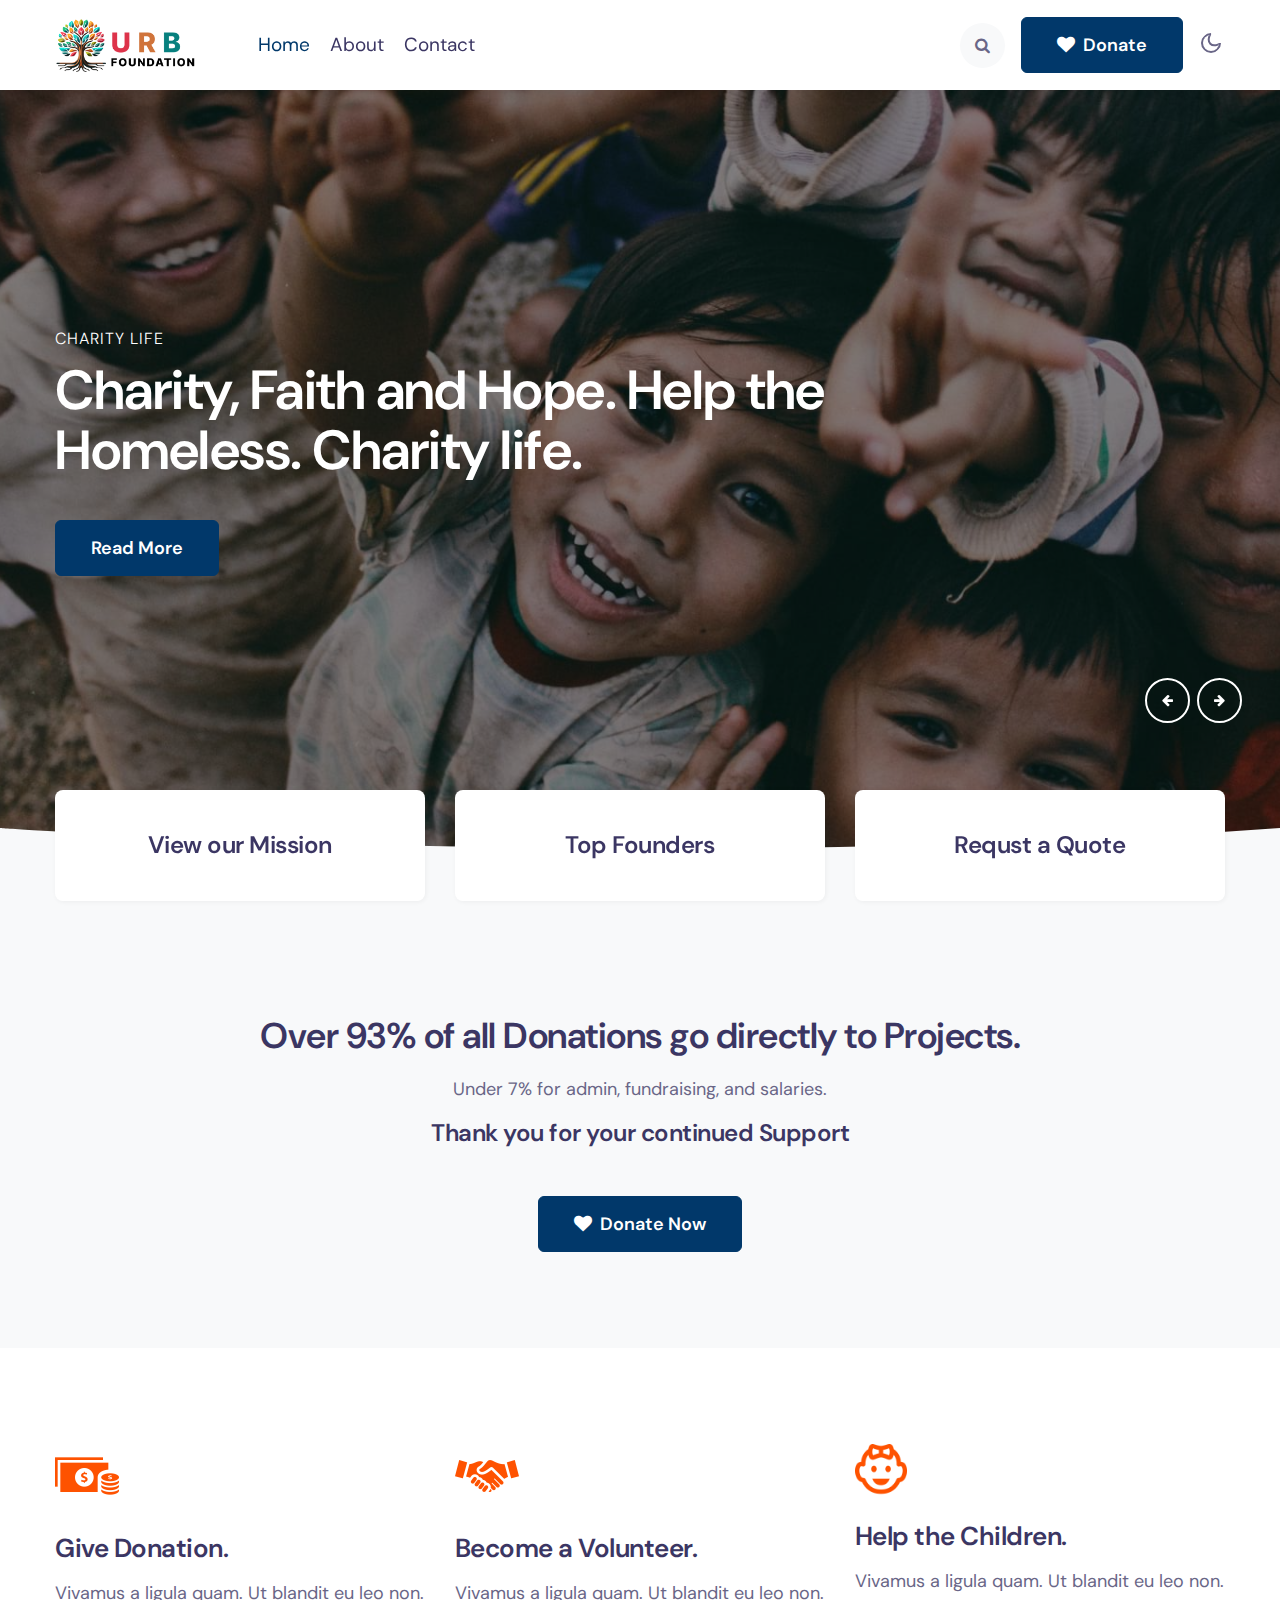
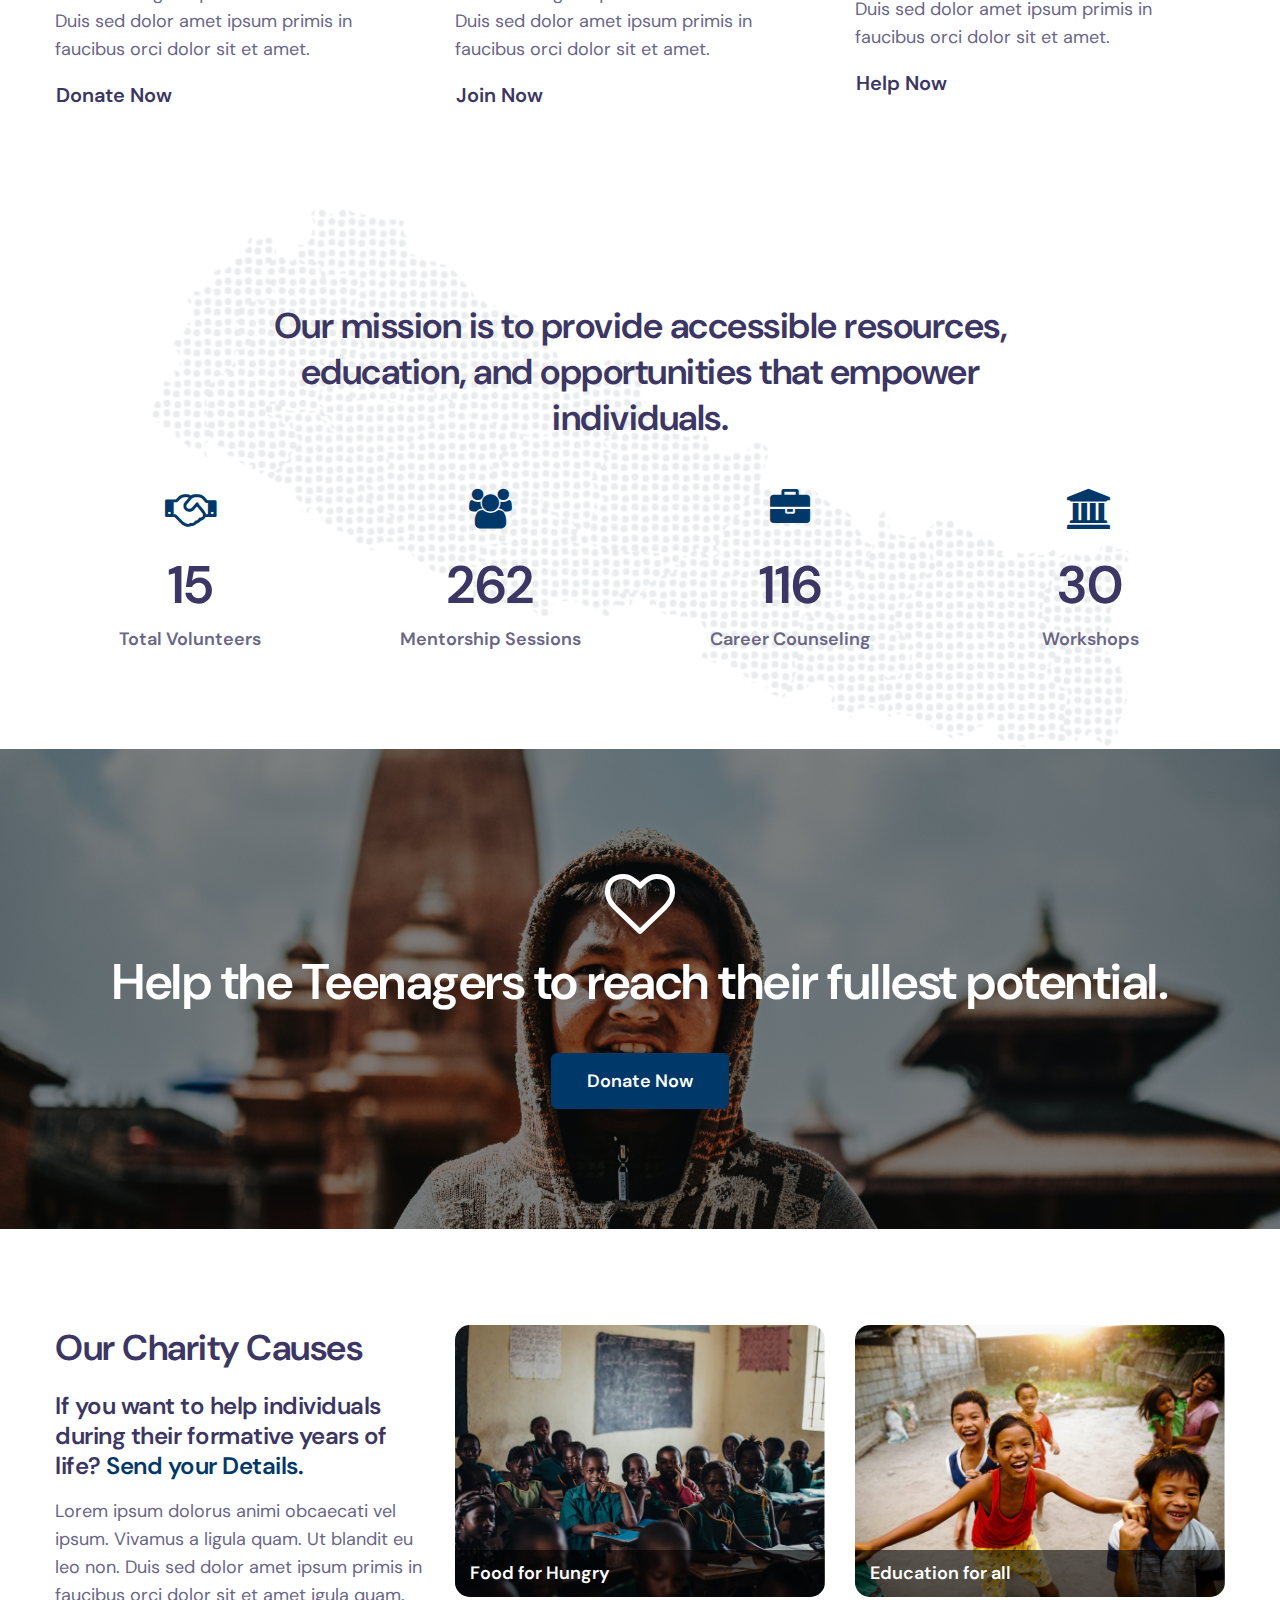
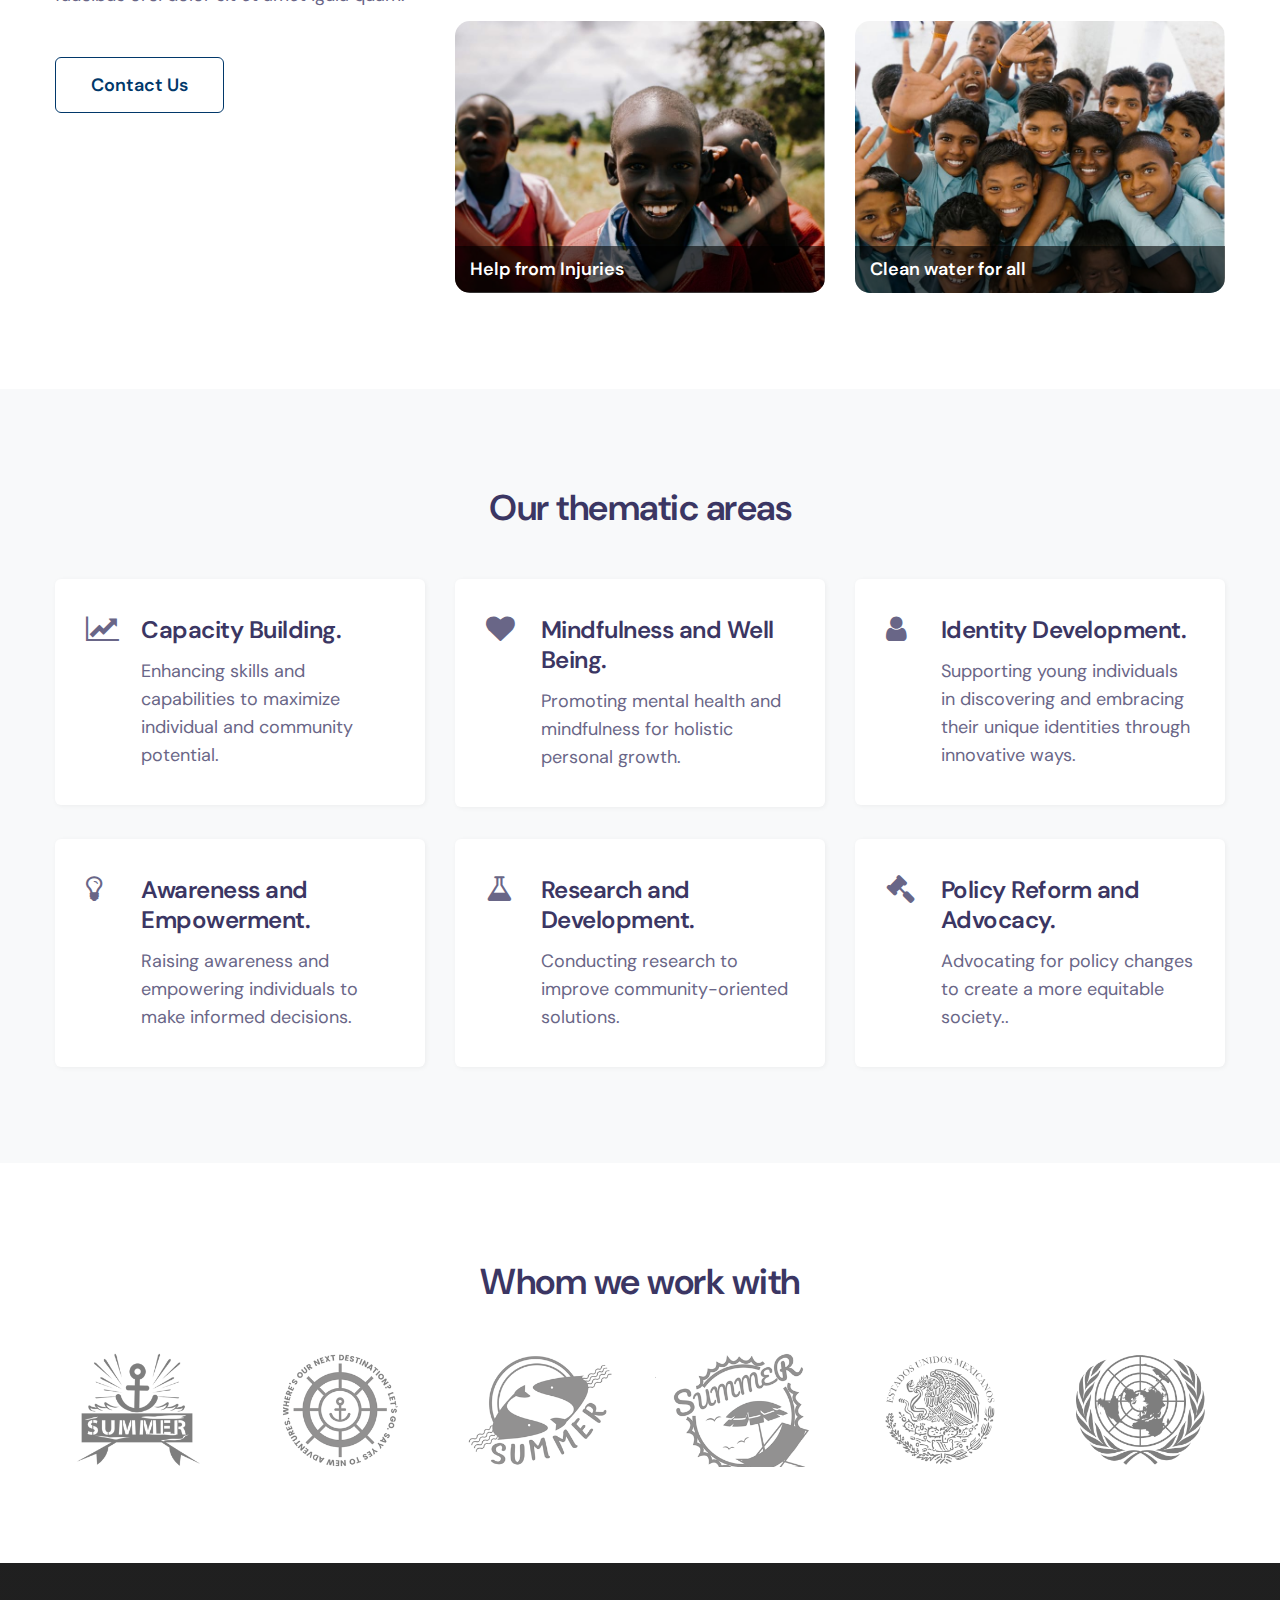
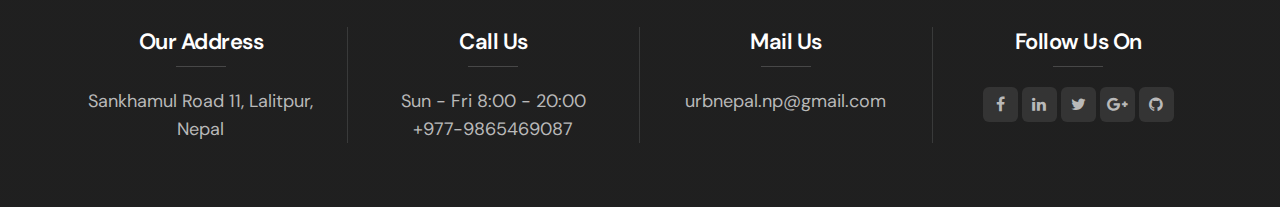
==== commit 6cd67c3b: "Adds some info to website" ====
--- a/index.html
+++ b/index.html
@@ -4,675 +4,723 @@
 -->
 <!doctype html>
 <html lang="en">
-  <head>
+
+<head>
     <!-- Required meta tags -->
     <meta charset="utf-8">
-    <meta name="viewport" content="width=device-width, initial-scale=1, shrink-to-fit=no">
+    <meta name="viewport"
+          content="width=device-width, initial-scale=1, shrink-to-fit=no">
 
     <title>URB - Charity Category Responsive Website Template | Home : W3layouts</title>
 
-    <link href="//fonts.googleapis.com/css2?family=DM+Sans:wght@400;700&display=swap" rel="stylesheet">
-    
+    <link href="//fonts.googleapis.com/css2?family=DM+Sans:wght@400;700&display=swap"
+          rel="stylesheet">
+
     <!-- Template CSS -->
-    <link rel="stylesheet" href="assets/css/style-starter.css">
-  </head>
-  <body>
-<!--header-->
-<header id="site-header" class="fixed-top">
-  <div class="container">
-    <nav class="navbar navbar-expand-lg stroke">
-      <h1><a class="navbar-brand mr-lg-5" href="index.html">
-        <img src="assets/images/logo-nav.png" alt="Your logo" title="Your logo" />
-        </a></h1>
-      <!-- if logo is image enable this   
+    <link rel="stylesheet"
+          href="assets/css/style-starter.css">
+</head>
+
+<body>
+    <!--header-->
+    <header id="site-header"
+            class="fixed-top">
+        <div class="container">
+            <nav class="navbar navbar-expand-lg stroke">
+                <h1><a class="navbar-brand mr-lg-5"
+                       href="index.html">
+                        <img src="assets/images/logo-nav.png"
+                             alt="Your logo"
+                             title="Your logo" />
+                    </a></h1>
+                <!-- if logo is image enable this   
     <a class="navbar-brand" href="#index.html">
         <img src="image-path" alt="Your logo" title="Your logo" style="height:35px;" />
     </a> -->
-      <button class="navbar-toggler  collapsed bg-gradient" type="button" data-toggle="collapse"
-        data-target="#navbarTogglerDemo02" aria-controls="navbarTogglerDemo02" aria-expanded="false"
-        aria-label="Toggle navigation">
-        <span class="navbar-toggler-icon fa icon-expand fa-bars"></span>
-        <span class="navbar-toggler-icon fa icon-close fa-times"></span>
-        </span>
-      </button>
-
-      <div class="collapse navbar-collapse" id="navbarTogglerDemo02">
-        <ul class="navbar-nav w-100">
-          <li class="nav-item active">
-            <a class="nav-link" href="index.html">Home <span class="sr-only">(current)</span></a>
-          </li>
-          <li class="nav-item @@about__active">
-            <a class="nav-link" href="about.html">About</a>
-          </li>
-          <li class="nav-item @@causes__active">
-            <a class="nav-link" href="causes.html">Causes</a>
-          </li>
-          <li class="nav-item @@contact__active">
-            <a class="nav-link" href="contact.html">Contact</a>
-          </li>
-          <li class="ml-lg-auto mr-lg-0 m-auto">
-            <!--/search-right-->
-            <div class="search-right">
-              <a href="#search" title="search"><span class="fa fa-search" aria-hidden="true"></span></a>
-              <!-- search popup -->
-              <div id="search" class="pop-overlay">
-                  <div class="popup">
-                      <h4 class="mb-3">Search here</h4>
-                      <form action="error.html" method="GET" class="search-box">
-                          <input type="search" placeholder="Enter Keyword" name="search" required="required"
-                              autofocus="">
-                          <button type="submit" class="btn btn-style btn-primary">Search</button>
-                      </form>
-
-                  </div>
-                  <a class="close" href="#close">×</a>
-              </div>
-              <!-- /search popup -->
-          </div>
-          <!--//search-right-->
-          </li>
-          <li class="align-self">
-            <a href="#donate" class="btn btn-style btn-primary ml-lg-3 mr-lg-2"><span class="fa fa-heart mr-1"></span> Donate</a>
-          </li>
-        </ul>
-      </div>
-      <!-- toggle switch for light and dark theme -->
-      <div class="mobile-position">
-        <nav class="navigation">
-          <div class="theme-switch-wrapper">
-            <label class="theme-switch" for="checkbox">
-              <input type="checkbox" id="checkbox">
-              <div class="mode-container">
-                <i class="gg-sun"></i>
-                <i class="gg-moon"></i>
-              </div>
-            </label>
-          </div>
-        </nav>
-      </div>
-      <!-- //toggle switch for light and dark theme -->
-    </nav>
-  </div>
-</header>
-<!-- //header -->
-<!-- main-slider -->
-<section class="w3l-main-slider" id="home">
-    <div class="companies20-content">
-        <div class="owl-one owl-carousel owl-theme">
-            <div class="item">
-                <li>
-                    <div class="slider-info banner-view bg bg2">
-                        <div class="banner-info">
-                            <div class="container">
-                                <div class="banner-info-bg text-left">
-                                    <p>Charity Life</p>
-                                    <h5>Charity, Faith and Hope. Help the Homeless. Charity life.</h5>
-                                    <a href="about.html" class="btn btn-primary btn-style">Read More</a>
-                                </div>
-                            </div>
-                        </div>
-                    </div>
-                </li>
-            </div>
-            <div class="item">
-                <li>
-                    <div class="slider-info  banner-view banner-top1 bg bg2">
-                        <div class="banner-info">
-                            <div class="container">
-                                <div class="banner-info-bg text-left">
-                                    <p>Save Children</p>
-                                    <h5>Donate with Kindness. Every amount Donated by you Counts.</h5>
-                                    <a href="about.html" class="btn btn-primary btn-style">Read More</a>
-                                </div>
-                            </div>
-                        </div>
-                    </div>
-                </li>
-            </div>
-            <div class="item">
-                <li>
-                    <div class="slider-info banner-view banner-top2 bg bg2">
-                        <div class="banner-info">
-                            <div class="container">
-                                <div class="banner-info-bg text-left">
-                                    <p>Unconditional Help</p>
-                                    <h5>Give a Helping hand. We all need to come together. Our Mission.</h5>
-                                    <a href="about.html" class="btn btn-primary btn-style">Read More</a>
-                                </div>
-                            </div>
-                        </div>
-                    </div>
-                </li>
-            </div>
-            <div class="item">
-                <li>
-                    <div class="slider-info banner-view banner-top3 bg bg2">
-                        <div class="banner-info">
-                            <div class="container">
-                                <div class="banner-info-bg text-left">
-                                    <p>Unconditional Help</p>
-                                    <h5>Should Children suffer this way? Don't leave Orphans alone</h5>
-                                    <a href="about.html" class="btn btn-primary btn-style">Read More</a>
-                                </div>
-                            </div>
-                        </div>
-                    </div>
-                </li>
-            </div>
+                <button class="navbar-toggler  collapsed bg-gradient"
+                        type="button"
+                        data-toggle="collapse"
+                        data-target="#navbarTogglerDemo02"
+                        aria-controls="navbarTogglerDemo02"
+                        aria-expanded="false"
+                        aria-label="Toggle navigation">
+                    <span class="navbar-toggler-icon fa icon-expand fa-bars"></span>
+                    <span class="navbar-toggler-icon fa icon-close fa-times"></span>
+                    </span>
+                </button>
+
+                <div class="collapse navbar-collapse"
+                     id="navbarTogglerDemo02">
+                    <ul class="navbar-nav w-100">
+                        <li class="nav-item active">
+                            <a class="nav-link"
+                               href="index.html">Home <span class="sr-only">(current)</span></a>
+                        </li>
+                        <li class="nav-item @@about__active">
+                            <a class="nav-link"
+                               href="about.html">About</a>
+                        </li>
+                        <li class="nav-item @@contact__active">
+                            <a class="nav-link"
+                               href="contact.html">Contact</a>
+                        </li>
+                        <li class="ml-lg-auto mr-lg-0 m-auto">
+                            <!--/search-right-->
+                            <div class="search-right">
+                                <a href="#search"
+                                   title="search"><span class="fa fa-search"
+                                          aria-hidden="true"></span></a>
+                                <!-- search popup -->
+                                <div id="search"
+                                     class="pop-overlay">
+                                    <div class="popup">
+                                        <h4 class="mb-3">Search here</h4>
+                                        <form action="error.html"
+                                              method="GET"
+                                              class="search-box">
+                                            <input type="search"
+                                                   placeholder="Enter Keyword"
+                                                   name="search"
+                                                   required="required"
+                                                   autofocus="">
+                                            <button type="submit"
+                                                    class="btn btn-style btn-primary">Search</button>
+                                        </form>
+
+                                    </div>
+                                    <a class="close"
+                                       href="#close">×</a>
+                                </div>
+                                <!-- /search popup -->
+                            </div>
+                            <!--//search-right-->
+                        </li>
+                        <li class="align-self">
+                            <a href="#donate"
+                               class="btn btn-style btn-primary ml-lg-3 mr-lg-2"><span class="fa fa-heart mr-1"></span>
+                                Donate</a>
+                        </li>
+                    </ul>
+                </div>
+                <!-- toggle switch for light and dark theme -->
+                <div class="mobile-position">
+                    <nav class="navigation">
+                        <div class="theme-switch-wrapper">
+                            <label class="theme-switch"
+                                   for="checkbox">
+                                <input type="checkbox"
+                                       id="checkbox">
+                                <div class="mode-container">
+                                    <i class="gg-sun"></i>
+                                    <i class="gg-moon"></i>
+                                </div>
+                            </label>
+                        </div>
+                    </nav>
+                </div>
+                <!-- //toggle switch for light and dark theme -->
+            </nav>
+        </div>
+    </header>
+    <!-- //header -->
+    <!-- main-slider -->
+    <section class="w3l-main-slider"
+             id="home">
+        <div class="companies20-content">
+            <div class="owl-one owl-carousel owl-theme">
+                <div class="item">
+                    <li>
+                        <div class="slider-info banner-view bg bg2">
+                            <div class="banner-info">
+                                <div class="container">
+                                    <div class="banner-info-bg text-left">
+                                        <p>Charity Life</p>
+                                        <h5>Charity, Faith and Hope. Help the Homeless. Charity life.</h5>
+                                        <a href="about.html"
+                                           class="btn btn-primary btn-style">Read More</a>
+                                    </div>
+                                </div>
+                            </div>
+                        </div>
+                    </li>
+                </div>
+                <div class="item">
+                    <li>
+                        <div class="slider-info  banner-view banner-top1 bg bg2">
+                            <div class="banner-info">
+                                <div class="container">
+                                    <div class="banner-info-bg text-left">
+                                        <p>Save Children</p>
+                                        <h5>Donate with Kindness. Every amount Donated by you Counts.</h5>
+                                        <a href="about.html"
+                                           class="btn btn-primary btn-style">Read More</a>
+                                    </div>
+                                </div>
+                            </div>
+                        </div>
+                    </li>
+                </div>
+                <div class="item">
+                    <li>
+                        <div class="slider-info banner-view banner-top2 bg bg2">
+                            <div class="banner-info">
+                                <div class="container">
+                                    <div class="banner-info-bg text-left">
+                                        <p>Unconditional Help</p>
+                                        <h5>Give a Helping hand. We all need to come together. Our Mission.</h5>
+                                        <a href="about.html"
+                                           class="btn btn-primary btn-style">Read More</a>
+                                    </div>
+                                </div>
+                            </div>
+                        </div>
+                    </li>
+                </div>
+                <div class="item">
+                    <li>
+                        <div class="slider-info banner-view banner-top3 bg bg2">
+                            <div class="banner-info">
+                                <div class="container">
+                                    <div class="banner-info-bg text-left">
+                                        <p>Unconditional Help</p>
+                                        <h5>Should Children suffer this way? Don't leave Orphans alone</h5>
+                                        <a href="about.html"
+                                           class="btn btn-primary btn-style">Read More</a>
+                                    </div>
+                                </div>
+                            </div>
+                        </div>
+                    </li>
+                </div>
+            </div>
+        </div>
+    </section>
+    <!-- /main-slider -->
+    <!-- banner image bottom shape -->
+    <div class="position-relative">
+        <div class="shape overflow-hidden">
+            <svg viewBox="0 0 2880 48"
+                 fill="none"
+                 xmlns="http://www.w3.org/2000/svg">
+                <path d="M0 48H1437.5H2880V0H2160C1442.5 52 720 0 720 0H0V48Z"
+                      fill="currentColor">
+                </path>
+            </svg>
         </div>
     </div>
-</section>
-<!-- /main-slider -->
-<!-- banner image bottom shape -->
-<div class="position-relative">
-    <div class="shape overflow-hidden">
-        <svg viewBox="0 0 2880 48" fill="none" xmlns="http://www.w3.org/2000/svg">
-            <path d="M0 48H1437.5H2880V0H2160C1442.5 52 720 0 720 0H0V48Z" fill="currentColor">
-            </path>
-        </svg>
-    </div>
-</div>
-<!-- //banner image bottom shape -->
-<!-- home page block1 -->
-<section class="homeblock1">
-    <div class="container">
-        <div class="row">
-            <div class="col-lg-4 col-md-6 col-sm-12">
-                <div class="box-wrap">
-                    <h4><a href="#mission">View our Mission</a></h4>
-                </div>
-            </div>
-            <div class="col-lg-4 col-md-6 col-sm-12 mt-md-0 mt-sm-4 mt-3">
-                <div class="box-wrap">
-                    <h4><a href="#team">Top Founders</a></h4>
-                </div>
-            </div>
-            <div class="col-lg-4 col-md-6 col-sm-12 mt-lg-0 mt-sm-4 mt-3">
-                <div class="box-wrap">
-                    <h4><a href="contact.html">Requst a Quote</a></h4>
-                </div>
-            </div>
-        </div>
-    </div>
-</section>
-<!-- //home page block1 -->
-<!-- middle -->
-	<div class="middle py-5" id="facts">
-		<div class="container pt-lg-3">
-			<div class="welcome-left text-center py-md-5 py-3">
+    <!-- //banner image bottom shape -->
+    <!-- home page block1 -->
+    <section class="homeblock1">
+        <div class="container">
+            <div class="row">
+                <div class="col-lg-4 col-md-6 col-sm-12">
+                    <div class="box-wrap">
+                        <h4><a href="#mission">View our Mission</a></h4>
+                    </div>
+                </div>
+                <div class="col-lg-4 col-md-6 col-sm-12 mt-md-0 mt-sm-4 mt-3">
+                    <div class="box-wrap">
+                        <h4><a href="#team">Top Founders</a></h4>
+                    </div>
+                </div>
+                <div class="col-lg-4 col-md-6 col-sm-12 mt-lg-0 mt-sm-4 mt-3">
+                    <div class="box-wrap">
+                        <h4><a href="contact.html">Requst a Quote</a></h4>
+                    </div>
+                </div>
+            </div>
+        </div>
+    </section>
+    <!-- //home page block1 -->
+    <!-- middle -->
+    <div class="middle py-5"
+         id="facts">
+        <div class="container pt-lg-3">
+            <div class="welcome-left text-center py-md-5 py-3">
                 <h3 class="title-big">Over 93% of all Donations go directly to Projects.</h3>
                 <p class="my-3">Under 7% for admin, fundraising, and salaries.</p>
                 <h4>Thank you for your continued Support </h4>
-				<a href="#donate" class="btn btn-style btn-primary mt-sm-5 mt-4"><span class="fa fa-heart mr-1"></span> Donate Now</a>
-			</div>
-		</div>
-	</div>
-	<!-- //middle -->
-
-<!-- /bottom-grids-->
-<section class="w3l-bottom-grids-6 py-5">
-    <div class="container py-lg-5 py-md-4 py-2">
-        <div class="grids-area-hny main-cont-wthree-fea row">
-            <div class="col-lg-4 col-md-6 grids-feature">
-                <div class="area-box">
-                    <img src="assets/images/donate.png" alt="">
-                    <h4><a href="#feature" class="title-head">Give Donation.</a></h4>
-                    <p class="mb-3">Vivamus a ligula quam. Ut blandit eu leo non. Duis sed dolor amet ipsum primis in faucibus orci dolor sit et amet.</p>
-                    <a href="#donate" class="btn btn-text">Donate Now </a>
-                </div>
-            </div>
-            <div class="col-lg-4 col-md-6 grids-feature mt-md-0 mt-5">
-                <div class="area-box">
-                    <img src="assets/images/volunteer.png" alt="">
-                    <h4><a href="#feature" class="title-head">Become a Volunteer.</a></h4>
-                    <p class="mb-3">Vivamus a ligula quam. Ut blandit eu leo non. Duis sed dolor amet ipsum primis in faucibus orci dolor sit et amet.</p>
-                    <a href="contact.html" class="btn btn-text">Join Now </a>
-                </div>
-            </div>
-            <div class="col-lg-4 col-md-6 grids-feature mt-lg-0 mt-5">
-                <div class="area-box">
-                    <img src="assets/images/child.png" alt="" width="52px"> 
-                    <h4><a href="#feature" class="title-head">Help the Children.</a></h4>
-                    <p class="mb-3">Vivamus a ligula quam. Ut blandit eu leo non. Duis sed dolor amet ipsum primis in faucibus orci dolor sit et amet.</p>
-                    <a href="#donate" class="btn btn-text">Help Now </a>
-                </div>
+                <a href="#donate"
+                   class="btn btn-style btn-primary mt-sm-5 mt-4"><span class="fa fa-heart mr-1"></span> Donate Now</a>
             </div>
         </div>
     </div>
-</section>
-<!-- //bottom-grids-->
-<!-- stats -->
-<section class="w3_stats py-5" id="stats">
-    <div class="container py-lg-5 py-md-4 py-2">
-        <div class="title-content text-center">
-            <h3 class="title-big"> Our mission is to mentor individuals through introspection, identity exploration and skills development.</h3>
-        </div>
-        <div class="w3-stats text-center">
+    <!-- //middle -->
+
+    <!-- /bottom-grids-->
+    <section class="w3l-bottom-grids-6 py-5">
+        <div class="container py-lg-5 py-md-4 py-2">
+            <div class="grids-area-hny main-cont-wthree-fea row">
+                <div class="col-lg-4 col-md-6 grids-feature">
+                    <div class="area-box">
+                        <img src="assets/images/donate.png"
+                             alt="">
+                        <h4><a href="#feature"
+                               class="title-head">Give Donation.</a></h4>
+                        <p class="mb-3">Vivamus a ligula quam. Ut blandit eu leo non. Duis sed dolor amet ipsum primis
+                            in faucibus orci dolor sit et amet.</p>
+                        <a href="#donate"
+                           class="btn btn-text">Donate Now </a>
+                    </div>
+                </div>
+                <div class="col-lg-4 col-md-6 grids-feature mt-md-0 mt-5">
+                    <div class="area-box">
+                        <img src="assets/images/volunteer.png"
+                             alt="">
+                        <h4><a href="#feature"
+                               class="title-head">Become a Volunteer.</a></h4>
+                        <p class="mb-3">Vivamus a ligula quam. Ut blandit eu leo non. Duis sed dolor amet ipsum primis
+                            in faucibus orci dolor sit et amet.</p>
+                        <a href="contact.html"
+                           class="btn btn-text">Join Now </a>
+                    </div>
+                </div>
+                <div class="col-lg-4 col-md-6 grids-feature mt-lg-0 mt-5">
+                    <div class="area-box">
+                        <img src="assets/images/child.png"
+                             alt=""
+                             width="52px">
+                        <h4><a href="#feature"
+                               class="title-head">Help the Children.</a></h4>
+                        <p class="mb-3">Vivamus a ligula quam. Ut blandit eu leo non. Duis sed dolor amet ipsum primis
+                            in faucibus orci dolor sit et amet.</p>
+                        <a href="#donate"
+                           class="btn btn-text">Help Now </a>
+                    </div>
+                </div>
+            </div>
+        </div>
+    </section>
+    <!-- //bottom-grids-->
+    <!-- stats -->
+    <section class="w3_stats py-5"
+             id="stats">
+        <div class="container py-lg-5 py-md-4 py-2">
+            <div class="title-content text-center">
+                <h3 class="title-big"> Our mission is to provide accessible resources, education, and opportunities that
+                    empower individuals.</h3>
+            </div>
+            <div class="w3-stats text-center">
+                <div class="row">
+                    <div class="col-md-3 col-6">
+                        <div class="counter">
+                            <span class="fa fa-handshake-o"></span>
+                            <div class="timer count-title count-number mt-3"
+                                 data-to="15"
+                                 data-speed="15"></div>
+                            <p class="count-text ">Total Volunteers</p>
+                        </div>
+                    </div>
+                    <div class="col-md-3 col-6">
+                        <div class="counter">
+                            <span class="fa fa-users"></span>
+                            <div class="timer count-title count-number mt-3"
+                                 data-to="2256"
+                                 data-speed="1500"></div>
+                            <p class="count-text">Mentorship Sessions</p>
+                        </div>
+                    </div>
+                    <div class="col-md-3 col-6">
+                        <div class="counter">
+                            <span class="fa fa-briefcase"></span>
+                            <div class="timer count-title count-number mt-3"
+                                 data-to="1000"
+                                 data-speed="1500"></div>
+                            <p class="count-text ">Career Counseling</p>
+                        </div>
+                    </div>
+                    <div class="col-md-3 col-6">
+                        <div class="counter">
+                            <span class="fa fa-university"></span>
+                            <div class="timer count-title count-number mt-3"
+                                 data-to="260"
+                                 data-speed="1500"></div>
+                            <p class="count-text ">Workshops</p>
+                        </div>
+                    </div>
+                </div>
+            </div>
+        </div>
+    </section>
+    <!-- //stats -->
+    <!-- bg -->
+    <div class="w3l-bg py-5">
+        <div class="container py-lg-5 py-md-4">
+            <div class="welcome-left text-center py-lg-4">
+                <span class="fa fa-heart-o"></span>
+                <h3 class="title-big"> Help the Teenagers to reach their fullest potential.</h3>
+                <a href="#donate"
+                   class="btn btn-style btn-primary mt-sm-5 mt-4">Donate Now</a>
+            </div>
+        </div>
+    </div>
+    <!-- //bg -->
+    <section class="w3l-index5 py-5"
+             id="causes">
+        <div class="container py-lg-5 py-md-4">
             <div class="row">
-                <div class="col-md-3 col-6">
-                    <div class="counter">
-                        <span class="fa fa-users"></span>
-                        <div class="timer count-title count-number mt-3" data-to="1500" data-speed="1500"></div>
-                        <p class="count-text ">Total Volunteers</p>
-                    </div>
-                </div>
-                <div class="col-md-3 col-6">
-                    <div class="counter">
-                        <span class="fa fa-cutlery"></span>
-                        <div class="timer count-title count-number mt-3" data-to="2256" data-speed="1500"></div>
-                        <p class="count-text ">Meals Served</p>
-                    </div>
-                </div>
-                <div class="col-md-3 col-6">
-                    <div class="counter">
-                        <span class="fa fa-home"></span>
-                        <div class="timer count-title count-number mt-3" data-to="1000" data-speed="1500"></div>
-                        <p class="count-text ">Got Shelter</p>
-                    </div>
-                </div>
-                <div class="col-md-3 col-6">
-                    <div class="counter">
-                        <span class="fa fa-male"></span>
-                        <div class="timer count-title count-number mt-3" data-to="260" data-speed="1500"></div>
-                        <p class="count-text ">Adapted Children</p>
-                    </div>
-                </div>
-            </div>
+                <div class="col-lg-4">
+                    <div class="header-section">
+                        <h3 class="title-big">Our Charity Causes </h3>
+                        <h4>If you want to help individuals during their formative years of life? <a href="#url">Send
+                                your Details.</a></h4>
+                        <p class="mt-3 mb-lg-5 mb-4"> Lorem ipsum dolorus animi obcaecati vel ipsum. Vivamus a ligula
+                            quam.
+                            Ut blandit eu leo non. Duis sed dolor amet ipsum primis in faucibus orci dolor sit et amet
+                            igula quam.</p>
+                    </div>
+                    <a href="contact.html"
+                       class="btn btn-outline-primary btn-style">Contact Us</a>
+                </div>
+                <div class="col-lg-4 col-md-6 mt-lg-0 mt-5">
+                    <div class="img-block">
+                        <a href="causes.html">
+                            <img src="assets/images/blog5.jpg"
+                                 class="img-fluid radius-image-full"
+                                 alt="image" />
+                            <span class="title">Food for Hungry</span>
+                        </a>
+                    </div>
+                    <div class="img-block mt-4">
+                        <a href="causes.html"> <img src="assets/images/blog2.jpg"
+                                 class="img-fluid radius-image-full"
+                                 alt="image" />
+                            <span class="title">Help from Injuries</span>
+                        </a>
+                    </div>
+                </div>
+                <div class="col-lg-4 col-md-6 mt-lg-0 mt-md-5 mt-4">
+                    <div class="img-block">
+                        <a href="causes.html"> <img src="assets/images/blog3.jpg"
+                                 class="img-fluid radius-image-full"
+                                 alt="image" />
+                            <span class="title">Education for all</span>
+                        </a>
+                    </div>
+                    <div class="img-block mt-4">
+                        <a href="causes.html">
+                            <img src="assets/images/blog4.jpg"
+                                 class="img-fluid radius-image-full"
+                                 alt="image" />
+                            <span class="title">Clean water for all</span>
+                        </a>
+                    </div>
+                </div>
+            </div>
+        </div>
+    </section>
+
+    <section class="w3-services-ab py-5"
+             id="mission">
+        <div class="container py-lg-5 py-md-4">
+            <h3 class="title-big text-center mb-5">Our thematic areas</h3>
+            <div class="w3-services-grids">
+                <div class="fea-gd-vv row">
+                    <div class="col-lg-4 col-md-6">
+                        <div class="float-lt feature-gd">
+                            <div class="icon">
+                                <span class="fa fa-line-chart"></span>
+                            </div>
+                            <div class="icon-info">
+                                <h5>Capacity Building.</h5>
+                                <p> Enhancing skills and capabilities to maximize individual and community potential.
+                                </p>
+
+                            </div>
+                        </div>
+                    </div>
+                    <div class="col-lg-4 col-md-6 mt-md-0 mt-4">
+                        <div class="float-mid feature-gd">
+                            <div class="icon">
+                                <span class="fa fa-heart"></span>
+                            </div>
+                            <div class="icon-info">
+                                <h5>Mindfulness and Well Being.</h5>
+                                <p> Promoting mental health and mindfulness for holistic personal growth.</p>
+                            </div>
+                        </div>
+                    </div>
+                    <div class="col-lg-4 col-md-6 mt-lg-0 mt-4">
+                        <div class="float-rt feature-gd">
+                            <div class="icon">
+                                <span class="fa fa-user"></span>
+                            </div>
+                            <div class="icon-info">
+                                <h5>Identity Development.</h5>
+                                <p> Supporting young individuals in discovering and embracing their unique identities
+                                    through innovative ways.</p>
+                            </div>
+                        </div>
+                    </div>
+                    <div class="col-lg-4 col-md-6 mt-4 pt-md-2">
+                        <div class="float-lt feature-gd">
+                            <div class="icon">
+                                <span class="fa fa-lightbulb-o"></span>
+                            </div>
+                            <div class="icon-info">
+                                <h5>Awareness and Empowerment.</h5>
+                                <p> Raising awareness and empowering individuals to make informed decisions.</p>
+
+                            </div>
+                        </div>
+                    </div>
+                    <div class="col-lg-4 col-md-6 mt-4 pt-md-2">
+                        <div class="float-lt feature-gd">
+                            <div class="icon">
+                                <span class="fa fa-flask"></span>
+                            </div>
+                            <div class="icon-info">
+                                <h5>Research and Development.</h5>
+                                <p> Conducting research to improve community-oriented solutions.</p>
+
+                            </div>
+                        </div>
+                    </div>
+                    <div class="col-lg-4 col-md-6 mt-4 pt-md-2">
+                        <div class="float-lt feature-gd">
+                            <div class="icon">
+                                <span class="fa fa-gavel"></span>
+                            </div>
+                            <div class="icon-info">
+                                <h5>Policy Reform and Advocacy.</h5>
+                                <p> Advocating for policy changes to create a more equitable society..</p>
+
+                            </div>
+                        </div>
+                    </div>
+                </div>
+            </div>
+        </div>
+    </section>
+
+    <section class="w3l-clients py-5"
+             id="clients">
+        <div class="call-w3 py-lg-5 py-md-4">
+            <div class="container">
+                <h3 class="title-big text-center">Whom we work with</h3>
+                <div class="company-logos text-center mt-5">
+                    <div class="row logos">
+                        <div class="col-lg-2 col-md-3 col-4">
+                            <img src="assets/images/brand1.png"
+                                 alt=""
+                                 class="img-fluid">
+                        </div>
+                        <div class="col-lg-2 col-md-3 col-4">
+                            <img src="assets/images/brand2.png"
+                                 alt=""
+                                 class="img-fluid">
+                        </div>
+                        <div class="col-lg-2 col-md-3 col-4">
+                            <img src="assets/images/brand3.png"
+                                 alt=""
+                                 class="img-fluid">
+                        </div>
+                        <div class="col-lg-2 col-md-3 col-4 mt-md-0 mt-4">
+                            <img src="assets/images/brand4.png"
+                                 alt=""
+                                 class="img-fluid">
+                        </div>
+                        <div class="col-lg-2 col-md-3 col-4 mt-lg-0 mt-4">
+                            <img src="assets/images/brand5.png"
+                                 alt=""
+                                 class="img-fluid">
+                        </div>
+                        <div class="col-lg-2 col-md-3 col-4 mt-lg-0 mt-4">
+                            <img src="assets/images/brand6.png"
+                                 alt=""
+                                 class="img-fluid">
+                        </div>
+                    </div>
+                </div>
+            </div>
+        </div>
+    </section>
+    <!-- footer 14 -->
+    <div class="w3l-footer-main">
+        <div class="w3l-sub-footer-content">
+            <!-- Footers-14 -->
+            <footer class="footer-14">
+                <div id="footers14-block">
+                    <div class="container">
+                        <div class="footers20-content">
+                            <div class="d-grid grid-col-4 grids-content">
+                                <div class="column">
+                                    <h4>Our Address</h4>
+                                    <p>Sankhamul Road 11, Lalitpur, Nepal</p>
+                                </div>
+                                <div class="column">
+                                    <h4>Call Us</h4>
+                                    <p>Sun - Fri 8:00 - 20:00</p>
+                                    <p><a href="tel:+977-9865469087">+977-9865469087</a></p>
+                                </div>
+                                <div class="column">
+                                    <h4>Mail Us</h4>
+                                    <p><a href="mailto:urbnepal.np@gmail.com">urbnepal.np@gmail.com</a></p>
+                                </div>
+                                <div class="column">
+                                    <h4>Follow Us On</h4>
+                                    <ul>
+                                        <li><a href="#facebook"><span class="fa fa-facebook"
+                                                      aria-hidden="true"></span></a>
+                                        </li>
+                                        <li><a href="#linkedin"><span class="fa fa-linkedin"
+                                                      aria-hidden="true"></span></a>
+                                        </li>
+                                        <li><a href="#twitter"><span class="fa fa-twitter"
+                                                      aria-hidden="true"></span></a>
+                                        </li>
+                                        <li><a href="#google"><span class="fa fa-google-plus"
+                                                      aria-hidden="true"></span></a>
+                                        </li>
+                                        <li><a href="#github"><span class="fa fa-github"
+                                                      aria-hidden="true"></span></a>
+                                        </li>
+                                    </ul>
+                                </div>
+                            </div>
+                        </div>
+                    </div>
+                </div>
+                <!-- move top -->
+                <button onclick="topFunction()"
+                        id="movetop"
+                        title="Go to top">
+                    &uarr;
+                </button>
+                <script>
+                    // When the user scrolls down 20px from the top of the document, show the button
+                    window.onscroll = function () {
+                        scrollFunction()
+                    };
+
+                    function scrollFunction() {
+                        if (document.body.scrollTop > 20 || document.documentElement.scrollTop > 20) {
+                            document.getElementById("movetop").style.display = "block";
+                        } else {
+                            document.getElementById("movetop").style.display = "none";
+                        }
+                    }
+
+                    // When the user clicks on the button, scroll to the top of the document
+                    function topFunction() {
+                        document.body.scrollTop = 0;
+                        document.documentElement.scrollTop = 0;
+                    }
+                </script>
+                <!-- /move top -->
+
+            </footer>
+            <!-- Footers-14 -->
         </div>
     </div>
-</section>
-<!-- //stats -->
-<!-- bg -->
-<div class="w3l-bg py-5">
-    <div class="container py-lg-5 py-md-4">
-        <div class="welcome-left text-center py-lg-4">
-            <span class="fa fa-heart-o"></span>
-            <h3 class="title-big"> Help the Teenagers to reach their fullest potential.</h3>
-            <a href="#donate" class="btn btn-style btn-primary mt-sm-5 mt-4">Donate Now</a>
-        </div>
-    </div>
-</div>
-<!-- //bg -->
-<section class="w3l-index5 py-5" id="causes">
-    <div class="container py-lg-5 py-md-4">
-        <div class="row">
-            <div class="col-lg-4">
-                <div class="header-section">
-                    <h3 class="title-big">Our Charity Causes </h3>
-                    <h4>If you want to help individuals during their formative years of life? <a href="#url">Send your Details.</a></h4>
-                    <p class="mt-3 mb-lg-5 mb-4"> Lorem ipsum dolorus animi obcaecati vel ipsum. Vivamus a ligula quam.
-                        Ut blandit eu leo non. Duis sed dolor amet ipsum primis in faucibus orci dolor sit et amet igula quam.</p>
-                </div>
-                <a href="contact.html" class="btn btn-outline-primary btn-style">Contact Us</a>
-            </div>
-            <div class="col-lg-4 col-md-6 mt-lg-0 mt-5">
-                <div class="img-block">
-                    <a href="causes.html">
-                        <img src="assets/images/blog5.jpg" class="img-fluid radius-image-full" alt="image" />
-                        <span class="title">Food for Hungry</span>
-                    </a>
-                </div>
-                <div class="img-block mt-4">
-                    <a href="causes.html"> <img src="assets/images/blog2.jpg" class="img-fluid radius-image-full"
-                            alt="image" />
-                        <span class="title">Help from Injuries</span>
-                    </a>
-                </div>
-            </div>
-            <div class="col-lg-4 col-md-6 mt-lg-0 mt-md-5 mt-4">
-                <div class="img-block">
-                    <a href="causes.html"> <img src="assets/images/blog3.jpg" class="img-fluid radius-image-full"
-                            alt="image" />
-                        <span class="title">Education for all</span>
-                    </a>
-                </div>
-                <div class="img-block mt-4">
-                    <a href="causes.html">
-                        <img src="assets/images/blog4.jpg" class="img-fluid radius-image-full" alt="image" />
-                        <span class="title">Clean water for all</span>
-                    </a>
-                </div>
-            </div>
-        </div>
-    </div>
-</section>
-
-<section class="w3-services-ab py-5" id="mission">
-    <div class="container py-lg-5 py-md-4">
-        <h3 class="title-big text-center mb-5">Our Mission and Goals</h3>
-        <div class="w3-services-grids">
-            <div class="fea-gd-vv row">
-                <div class="col-lg-4 col-md-6">
-                    <div class="float-lt feature-gd">
-                        <div class="icon">
-                            <img src="assets/images/home.png" alt="" class="img-fluid">
-                        </div>
-                        <div class="icon-info">
-                            <h5>Homeless Charities.</h5>
-                            <p> Lorem ipsum dolor sit amet, dolor elit, sed eiusmod init
-                                tempor primis in init.</p>
-
-                        </div>
-                    </div>
-                </div>
-                <div class="col-lg-4 col-md-6 mt-md-0 mt-4">
-                    <div class="float-mid feature-gd">
-                        <div class="icon">
-                            <img src="assets/images/education.png" alt="" class="img-fluid">
-                        </div>
-                        <div class="icon-info">
-                            <h5>Education Charities.</h5>
-                            <p> Lorem ipsum dolor sit amet, dolor elit, sed eiusmod init
-                                tempor primis in init.</p>
-                        </div>
-                    </div>
-                </div>
-                <div class="col-lg-4 col-md-6 mt-lg-0 mt-4">
-                    <div class="float-rt feature-gd">
-                        <div class="icon">
-                            <img src="assets/images/health.png" alt="" class="img-fluid">
-                        </div>
-                        <div class="icon-info">
-                            <h5>Health Charities.</h5>
-                            <p> Lorem ipsum dolor sit amet, dolor elit, sed eiusmod init
-                                tempor primis in init.</p>
-                        </div>
-                    </div>
-                </div>
-                <div class="col-lg-4 col-md-6 mt-4 pt-md-2">
-                    <div class="float-lt feature-gd">
-                        <div class="icon">
-                            <img src="assets/images/icon1.png" alt="" class="img-fluid">
-                        </div>
-                        <div class="icon-info">
-                            <h5>Animal Charities.</h5>
-                            <p> Lorem ipsum dolor sit amet, dolor elit, sed eiusmod init
-                                tempor primis in init.</p>
-
-                        </div>
-                    </div>
-                </div>
-                <div class="col-lg-4 col-md-6 mt-4 pt-md-2">
-                    <div class="float-lt feature-gd">
-                        <div class="icon">
-                            <img src="assets/images/food.png" alt="" class="img-fluid">
-                        </div>
-                        <div class="icon-info">
-                            <h5>Food Charities.</h5>
-                            <p> Lorem ipsum dolor sit amet, dolor elit, sed eiusmod init
-                                tempor primis in init.</p>
-
-                        </div>
-                    </div>
-                </div>
-                <div class="col-lg-4 col-md-6 mt-4 pt-md-2">
-                    <div class="float-lt feature-gd">
-                        <div class="icon">
-                            <img src="assets/images/eco.png" alt="" class="img-fluid">
-                        </div>
-                        <div class="icon-info">
-                            <h5>Eco Charities.</h5>
-                            <p> Lorem ipsum dolor sit amet, dolor elit, sed eiusmod init
-                                tempor primis in init.</p>
-
-                        </div>
-                    </div>
-                </div>
-            </div>
-        </div>
-    </div>
-</section>
-
-<section class="w3l-clients py-5" id="clients">
-    <div class="call-w3 py-lg-5 py-md-4">
-        <div class="container">
-            <h3 class="title-big text-center">Whom we work with</h3>
-            <div class="company-logos text-center mt-5">
-                <div class="row logos">
-                    <div class="col-lg-2 col-md-3 col-4">
-                        <img src="assets/images/brand1.png" alt="" class="img-fluid">
-                    </div>
-                    <div class="col-lg-2 col-md-3 col-4">
-                        <img src="assets/images/brand2.png" alt="" class="img-fluid">
-                    </div>
-                    <div class="col-lg-2 col-md-3 col-4">
-                        <img src="assets/images/brand3.png" alt="" class="img-fluid">
-                    </div>
-                    <div class="col-lg-2 col-md-3 col-4 mt-md-0 mt-4">
-                        <img src="assets/images/brand4.png" alt="" class="img-fluid">
-                    </div>
-                    <div class="col-lg-2 col-md-3 col-4 mt-lg-0 mt-4">
-                        <img src="assets/images/brand5.png" alt="" class="img-fluid">
-                    </div>
-                    <div class="col-lg-2 col-md-3 col-4 mt-lg-0 mt-4">
-                        <img src="assets/images/brand6.png" alt="" class="img-fluid">
-                    </div>
-                </div>
-            </div>
-        </div>
-    </div>
-</section>
-<!-- footer 14 -->
-<div class="w3l-footer-main">
-  <div class="w3l-sub-footer-content">
-      <section class="_form-3">
-          <div class="form-main">
-              <div class="container">
-                  <div class="middle-section grid-column top-bottom">
-                      <div class="image grid-three-column">
-                          <img src="assets/images/subscribe.png" alt="" class="img-fluid radius-image-full">
-                      </div>
-                      <div class="text-grid grid-three-column">
-                          <h2>Subscribe our Newsletter to receive latest updates from us</h2>
-                          <p>We won’t give you spam mails.</p>
-                      </div>
-                      <div class="form-text grid-three-column">
-                          <form action="/" method="GET">
-                              <input type="email" name=" placeholder" placeholder="Enter Your Email" required="">
-                              <button type="submit" class="btn btn-style btn-primary">Submit</button>
-                          </form>
-                      </div>
-                  </div>
-              </div>
-          </div>
-      </section>
-      <!-- Footers-14 -->
-      <footer class="footer-14">
-          <div id="footers14-block">
-              <div class="container">
-                  <div class="footers20-content">
-                      <div class="d-grid grid-col-4 grids-content">
-                          <div class="column">
-                              <h4>Our Address</h4>
-                                <p>235 Terry, 10001 20C Trolley Square,
-                                  DE 19806  U.S.A.</p>
-                          </div>
-                          <div class="column">
-                              <h4>Call Us</h4>
-                              <p>Mon - Fri 10:30 -18:00</p>
-                              <p><a href="tel:+44-000-888-999">+44-000-888-999</a></p>
-                          </div>
-                          <div class="column">
-                              <h4>Mail Us</h4>
-                              <p><a href="mailto:info@example.com">info@example.com</a></p>
-                              <p><a href="mailto:no.reply@example.com">no.reply@example.com</a></p>
-                          </div>
-                          <div class="column">
-                              <h4>Follow Us On</h4>
-                              <ul>
-                                  <li><a href="#facebook"><span class="fa fa-facebook"
-                                              aria-hidden="true"></span></a>
-                                  </li>
-                                  <li><a href="#linkedin"><span class="fa fa-linkedin"
-                                              aria-hidden="true"></span></a>
-                                  </li>
-                                  <li><a href="#twitter"><span class="fa fa-twitter"
-                                              aria-hidden="true"></span></a>
-                                  </li>
-                                  <li><a href="#google"><span class="fa fa-google-plus"
-                                              aria-hidden="true"></span></a>
-                                  </li>
-                                  <li><a href="#github"><span class="fa fa-github" aria-hidden="true"></span></a>
-                                  </li>
-                              </ul>
-                          </div>
-                      </div>
-                  </div>
-                  <div class="footers14-bottom d-flex">
-                      <div class="copyright">
-                          <p>© 2020 Save Poor. All rights reserved. Design by <a href="https://w3layouts.com/"
-                                  target="_blank">W3Layouts</a></p>
-                      </div>
-                      <div class="language-select d-flex">
-                          <span class="fa fa-language" aria-hidden="true"></span>
-                          <select>
-                              <option>English</option>
-                              <option>Estonina</option>
-                              <option>Deutsch</option>
-                              <option>Nederlan;ds</option>
-                          </select>
-                      </div>
-                  </div>
-              </div>
-          </div>
-          <!-- move top -->
-          <button onclick="topFunction()" id="movetop" title="Go to top">
-              &uarr;
-          </button>
-          <script>
-              // When the user scrolls down 20px from the top of the document, show the button
-              window.onscroll = function () {
-                  scrollFunction()
-              };
-
-              function scrollFunction() {
-                  if (document.body.scrollTop > 20 || document.documentElement.scrollTop > 20) {
-                      document.getElementById("movetop").style.display = "block";
-                  } else {
-                      document.getElementById("movetop").style.display = "none";
-                  }
-              }
-
-              // When the user clicks on the button, scroll to the top of the document
-              function topFunction() {
-                  document.body.scrollTop = 0;
-                  document.documentElement.scrollTop = 0;
-              }
-          </script>
-          <!-- /move top -->
-
-      </footer>
-      <!-- Footers-14 -->
-  </div>
-</div>
-<!-- //footer 14 -->
-
-<script src="assets/js/jquery-3.3.1.min.js"></script> <!-- Common jquery plugin -->
-
-<script src="assets/js/theme-change.js"></script><!-- theme switch js (light and dark)-->
-<script src="assets/js/owl.carousel.js"></script>
-
-<!-- script for banner slider-->
-<script>
-  $(document).ready(function () {
-    $('.owl-one').owlCarousel({
-      loop: true,
-      dots: false,
-      margin: 0,
-      nav: true,
-      responsiveClass: true,
-      autoplay: true,
-      autoplayTimeout: 5000,
-      autoplaySpeed: 1000,
-      autoplayHoverPause: false,
-      responsive: {
-        0: {
-          items: 1
-        },
-        480: {
-          items: 1
-        },
-        667: {
-          items: 1
-        },
-        1000: {
-          items: 1
-        }
-      }
-    })
-  })
-</script>
-<!-- //script -->
-
-<!-- script for tesimonials carousel slider -->
-<script>
-  $(document).ready(function () {
-    $("#owl-demo1").owlCarousel({
-      loop: true,
-      margin: 20,
-      nav: false,
-      responsiveClass: true,
-      responsive: {
-        0: {
-          items: 1
-        },
-        736: {
-          items: 1
-        },
-        1000: {
-          items: 2,
-          loop: false
-        }
-      }
-    })
-  })
-</script>
-<!-- //script for tesimonials carousel slider -->
-
-<script src="assets/js/counter.js"></script>
-
-<!--/MENU-JS-->
-<script>
-  $(window).on("scroll", function () {
-    var scroll = $(window).scrollTop();
-
-    if (scroll >= 80) {
-      $("#site-header").addClass("nav-fixed");
-    } else {
-      $("#site-header").removeClass("nav-fixed");
-    }
-  });
-
-  //Main navigation Active Class Add Remove
-  $(".navbar-toggler").on("click", function () {
-    $("header").toggleClass("active");
-  });
-  $(document).on("ready", function () {
-    if ($(window).width() > 991) {
-      $("header").removeClass("active");
-    }
-    $(window).on("resize", function () {
-      if ($(window).width() > 991) {
-        $("header").removeClass("active");
-      }
-    });
-  });
-</script>
-<!--//MENU-JS-->
-
-<!-- disable body scroll which navbar is in active -->
-<script>
-  $(function () {
-    $('.navbar-toggler').click(function () {
-      $('body').toggleClass('noscroll');
-    })
-  });
-</script>
-<!-- //disable body scroll which navbar is in active -->
-
-<!--bootstrap-->
-<script src="assets/js/bootstrap.min.js"></script>
-<!-- //bootstrap-->
+    <!-- //footer 14 -->
+
+    <script src="assets/js/jquery-3.3.1.min.js"></script> <!-- Common jquery plugin -->
+
+    <script src="assets/js/theme-change.js"></script><!-- theme switch js (light and dark)-->
+    <script src="assets/js/owl.carousel.js"></script>
+
+    <!-- script for banner slider-->
+    <script>
+        $(document).ready(function () {
+            $('.owl-one').owlCarousel({
+                loop: true,
+                dots: false,
+                margin: 0,
+                nav: true,
+                responsiveClass: true,
+                autoplay: true,
+                autoplayTimeout: 5000,
+                autoplaySpeed: 1000,
+                autoplayHoverPause: false,
+                responsive: {
+                    0: {
+                        items: 1
+                    },
+                    480: {
+                        items: 1
+                    },
+                    667: {
+                        items: 1
+                    },
+                    1000: {
+                        items: 1
+                    }
+                }
+            })
+        })
+    </script>
+    <!-- //script -->
+
+    <!-- script for tesimonials carousel slider -->
+    <script>
+        $(document).ready(function () {
+            $("#owl-demo1").owlCarousel({
+                loop: true,
+                margin: 20,
+                nav: false,
+                responsiveClass: true,
+                responsive: {
+                    0: {
+                        items: 1
+                    },
+                    736: {
+                        items: 1
+                    },
+                    1000: {
+                        items: 2,
+                        loop: false
+                    }
+                }
+            })
+        })
+    </script>
+    <!-- //script for tesimonials carousel slider -->
+
+    <script src="assets/js/counter.js"></script>
+
+    <!--/MENU-JS-->
+    <script>
+        $(window).on("scroll", function () {
+            var scroll = $(window).scrollTop();
+
+            if (scroll >= 80) {
+                $("#site-header").addClass("nav-fixed");
+            } else {
+                $("#site-header").removeClass("nav-fixed");
+            }
+        });
+
+        //Main navigation Active Class Add Remove
+        $(".navbar-toggler").on("click", function () {
+            $("header").toggleClass("active");
+        });
+        $(document).on("ready", function () {
+            if ($(window).width() > 991) {
+                $("header").removeClass("active");
+            }
+            $(window).on("resize", function () {
+                if ($(window).width() > 991) {
+                    $("header").removeClass("active");
+                }
+            });
+        });
+    </script>
+    <!--//MENU-JS-->
+
+    <!-- disable body scroll which navbar is in active -->
+    <script>
+        $(function () {
+            $('.navbar-toggler').click(function () {
+                $('body').toggleClass('noscroll');
+            })
+        });
+    </script>
+    <!-- //disable body scroll which navbar is in active -->
+
+    <!--bootstrap-->
+    <script src="assets/js/bootstrap.min.js"></script>
+    <!-- //bootstrap-->
 </body>
 
 </html>--- a/assets/css/style-starter.css
+++ b/assets/css/style-starter.css
@@ -23,7 +23,8 @@
   --white: #fff;
   --gray: #6c757d;
   --gray-dark: #343a40;
-  --primary: #ff5200;
+  --primary: #01386A;
+  --primary-text: #fff;
   --secondary: #6c757d;
   --success: #28a745;
   --info: #17a2b8;
@@ -137,7 +138,7 @@
   top: -.5em; }
 
 a {
-  color: #ff5200;
+  color: var(--primary);
   text-decoration: none;
   background-color: transparent; }
   a:hover {
@@ -1825,22 +1826,22 @@
   pointer-events: none; }
 
 .btn-primary {
-  color: #fff;
-  background-color: #ff5200;
-  border-color: #ff5200; }
+  color: var(--primary-text);
+  background-color: var(--primary);
+  border-color: var(--primary); }
   .btn-primary:hover {
     color: #fff;
-    background-color: #d94600;
-    border-color: #cc4200; }
+    background-color: #002a52;
+    border-color: #011e3a; }
   .btn-primary:focus, .btn-primary.focus {
     color: #fff;
-    background-color: #d94600;
-    border-color: #cc4200;
+    background-color: #002a52;
+    border-color: #011e3a;
     box-shadow: 0 0 0 0.2rem rgba(255, 108, 38, 0.5); }
   .btn-primary.disabled, .btn-primary:disabled {
     color: #fff;
-    background-color: #ff5200;
-    border-color: #ff5200; }
+    background-color: var(--primary);
+    border-color: var(--primary); }
   .btn-primary:not(:disabled):not(.disabled):active, .btn-primary:not(:disabled):not(.disabled).active,
   .show > .btn-primary.dropdown-toggle {
     color: #fff;
@@ -2033,22 +2034,22 @@
       box-shadow: 0 0 0 0.2rem rgba(82, 88, 93, 0.5); }
 
 .btn-outline-primary {
-  color: #ff5200;
-  border-color: #ff5200; }
+  color: var(--primary);
+  border-color: var(--primary); }
   .btn-outline-primary:hover {
     color: #fff;
-    background-color: #ff5200;
-    border-color: #ff5200; }
+    background-color: var(--primary);
+    border-color: var(--primary); }
   .btn-outline-primary:focus, .btn-outline-primary.focus {
     box-shadow: 0 0 0 0.2rem rgba(255, 82, 0, 0.5); }
   .btn-outline-primary.disabled, .btn-outline-primary:disabled {
-    color: #ff5200;
+    color: var(--primary);
     background-color: transparent; }
   .btn-outline-primary:not(:disabled):not(.disabled):active, .btn-outline-primary:not(:disabled):not(.disabled).active,
   .show > .btn-outline-primary.dropdown-toggle {
     color: #fff;
-    background-color: #ff5200;
-    border-color: #ff5200; }
+    background-color: var(--primary);
+    border-color: var(--primary); }
     .btn-outline-primary:not(:disabled):not(.disabled):active:focus, .btn-outline-primary:not(:disabled):not(.disabled).active:focus,
     .show > .btn-outline-primary.dropdown-toggle:focus {
       box-shadow: 0 0 0 0.2rem rgba(255, 82, 0, 0.5); }
@@ -2202,7 +2203,7 @@
 
 .btn-link {
   font-weight: 400;
-  color: #ff5200;
+  color: var(--primary);
   text-decoration: none; }
   .btn-link:hover {
     color: #b33900;
@@ -2437,7 +2438,7 @@
   .dropdown-item.active, .dropdown-item:active {
     color: #fff;
     text-decoration: none;
-    background-color: #ff5200; }
+    background-color: var(--primary); }
   .dropdown-item.disabled, .dropdown-item:disabled {
     color: #6c757d;
     pointer-events: none;
@@ -2713,8 +2714,8 @@
   opacity: 0; }
   .custom-control-input:checked ~ .custom-control-label::before {
     color: #fff;
-    border-color: #ff5200;
-    background-color: #ff5200; }
+    border-color: var(--primary);
+    background-color: var(--primary); }
   .custom-control-input:focus ~ .custom-control-label::before {
     box-shadow: 0 0 0 0.2rem rgba(255, 82, 0, 0.25); }
   .custom-control-input:focus:not(:checked) ~ .custom-control-label::before {
@@ -2760,8 +2761,8 @@
   background-image: url("data:image/svg+xml,%3csvg xmlns='http://www.w3.org/2000/svg' width='8' height='8' viewBox='0 0 8 8'%3e%3cpath fill='%23fff' d='M6.564.75l-3.59 3.612-1.538-1.55L0 4.26l2.974 2.99L8 2.193z'/%3e%3c/svg%3e"); }
 
 .custom-checkbox .custom-control-input:indeterminate ~ .custom-control-label::before {
-  border-color: #ff5200;
-  background-color: #ff5200; }
+  border-color: var(--primary);
+  background-color: var(--primary); }
 
 .custom-checkbox .custom-control-input:indeterminate ~ .custom-control-label::after {
   background-image: url("data:image/svg+xml,%3csvg xmlns='http://www.w3.org/2000/svg' width='4' height='4' viewBox='0 0 4 4'%3e%3cpath stroke='%23fff' d='M0 2h4'/%3e%3c/svg%3e"); }
@@ -2932,7 +2933,7 @@
     width: 1rem;
     height: 1rem;
     margin-top: -0.25rem;
-    background-color: #ff5200;
+    background-color: var(--primary);
     border: 0;
     border-radius: 1rem;
     transition: background-color 0.15s ease-in-out, border-color 0.15s ease-in-out, box-shadow 0.15s ease-in-out;
@@ -2954,7 +2955,7 @@
   .custom-range::-moz-range-thumb {
     width: 1rem;
     height: 1rem;
-    background-color: #ff5200;
+    background-color: var(--primary);
     border: 0;
     border-radius: 1rem;
     transition: background-color 0.15s ease-in-out, border-color 0.15s ease-in-out, box-shadow 0.15s ease-in-out;
@@ -2979,7 +2980,7 @@
     margin-top: 0;
     margin-right: 0.2rem;
     margin-left: 0.2rem;
-    background-color: #ff5200;
+    background-color: var(--primary);
     border: 0;
     border-radius: 1rem;
     transition: background-color 0.15s ease-in-out, border-color 0.15s ease-in-out, box-shadow 0.15s ease-in-out;
@@ -3072,7 +3073,7 @@
 .nav-pills .nav-link.active,
 .nav-pills .show > .nav-link {
   color: #fff;
-  background-color: #ff5200; }
+  background-color: var(--primary); }
 
 .nav-fill .nav-item {
   flex: 1 1 auto;
@@ -3554,7 +3555,7 @@
   padding: 0.5rem 0.75rem;
   margin-left: -1px;
   line-height: 1.25;
-  color: #ff5200;
+  color: var(--primary);
   background-color: #fff;
   border: 1px solid #dee2e6; }
   .page-link:hover {
@@ -3580,8 +3581,8 @@
 .page-item.active .page-link {
   z-index: 3;
   color: #fff;
-  background-color: #ff5200;
-  border-color: #ff5200; }
+  background-color: var(--primary);
+  border-color: var(--primary); }
 
 .page-item.disabled .page-link {
   color: #6c757d;
@@ -3646,7 +3647,7 @@
 
 .badge-primary {
   color: #fff;
-  background-color: #ff5200; }
+  background-color: var(--primary); }
   a.badge-primary:hover, a.badge-primary:focus {
     color: #fff;
     background-color: #cc4200; }
@@ -3860,7 +3861,7 @@
   color: #fff;
   text-align: center;
   white-space: nowrap;
-  background-color: #ff5200;
+  background-color: var(--primary);
   transition: width 0.6s ease; }
   @media (prefers-reduced-motion: reduce) {
     .progress-bar {
@@ -3923,8 +3924,8 @@
   .list-group-item.active {
     z-index: 2;
     color: #fff;
-    background-color: #ff5200;
-    border-color: #ff5200; }
+    background-color: var(--primary);
+    border-color: var(--primary); }
   .list-group-item + .list-group-item {
     border-top-width: 0; }
     .list-group-item + .list-group-item.active {
@@ -4757,7 +4758,7 @@
   vertical-align: text-top !important; }
 
 .bg-primary {
-  background-color: #ff5200 !important; }
+  background-color: var(--primary) !important; }
 
 a.bg-primary:hover, a.bg-primary:focus,
 button.bg-primary:hover,
@@ -4857,7 +4858,7 @@
   border-left: 0 !important; }
 
 .border-primary {
-  border-color: #ff5200 !important; }
+  border-color: var(--primary) !important; }
 
 .border-secondary {
   border-color: #6c757d !important; }
@@ -7098,7 +7099,7 @@
   color: #fff !important; }
 
 .text-primary {
-  color: #ff5200 !important; }
+  color: var(--primary) !important; }
 
 a.text-primary:hover, a.text-primary:focus {
   color: #b33900 !important; }
@@ -9555,7 +9556,7 @@
   clip: auto; }
 
 :root {
-  --primary-color: #ff5200;
+  --primary-color: var(--primary);
   --font-color: #696687;
   --bg-color: #fff;
   --heading-color: #3B3663;
@@ -9569,7 +9570,7 @@
   --btn-bg: #e2e8f0; }
 
 [data-theme="dark"] {
-  --primary-color: #ff5200;
+  --primary-color: var(--primary);
   --font-color: #b7b7b7;
   --bg-color: #1c1d21;
   --heading-color: #eee;
